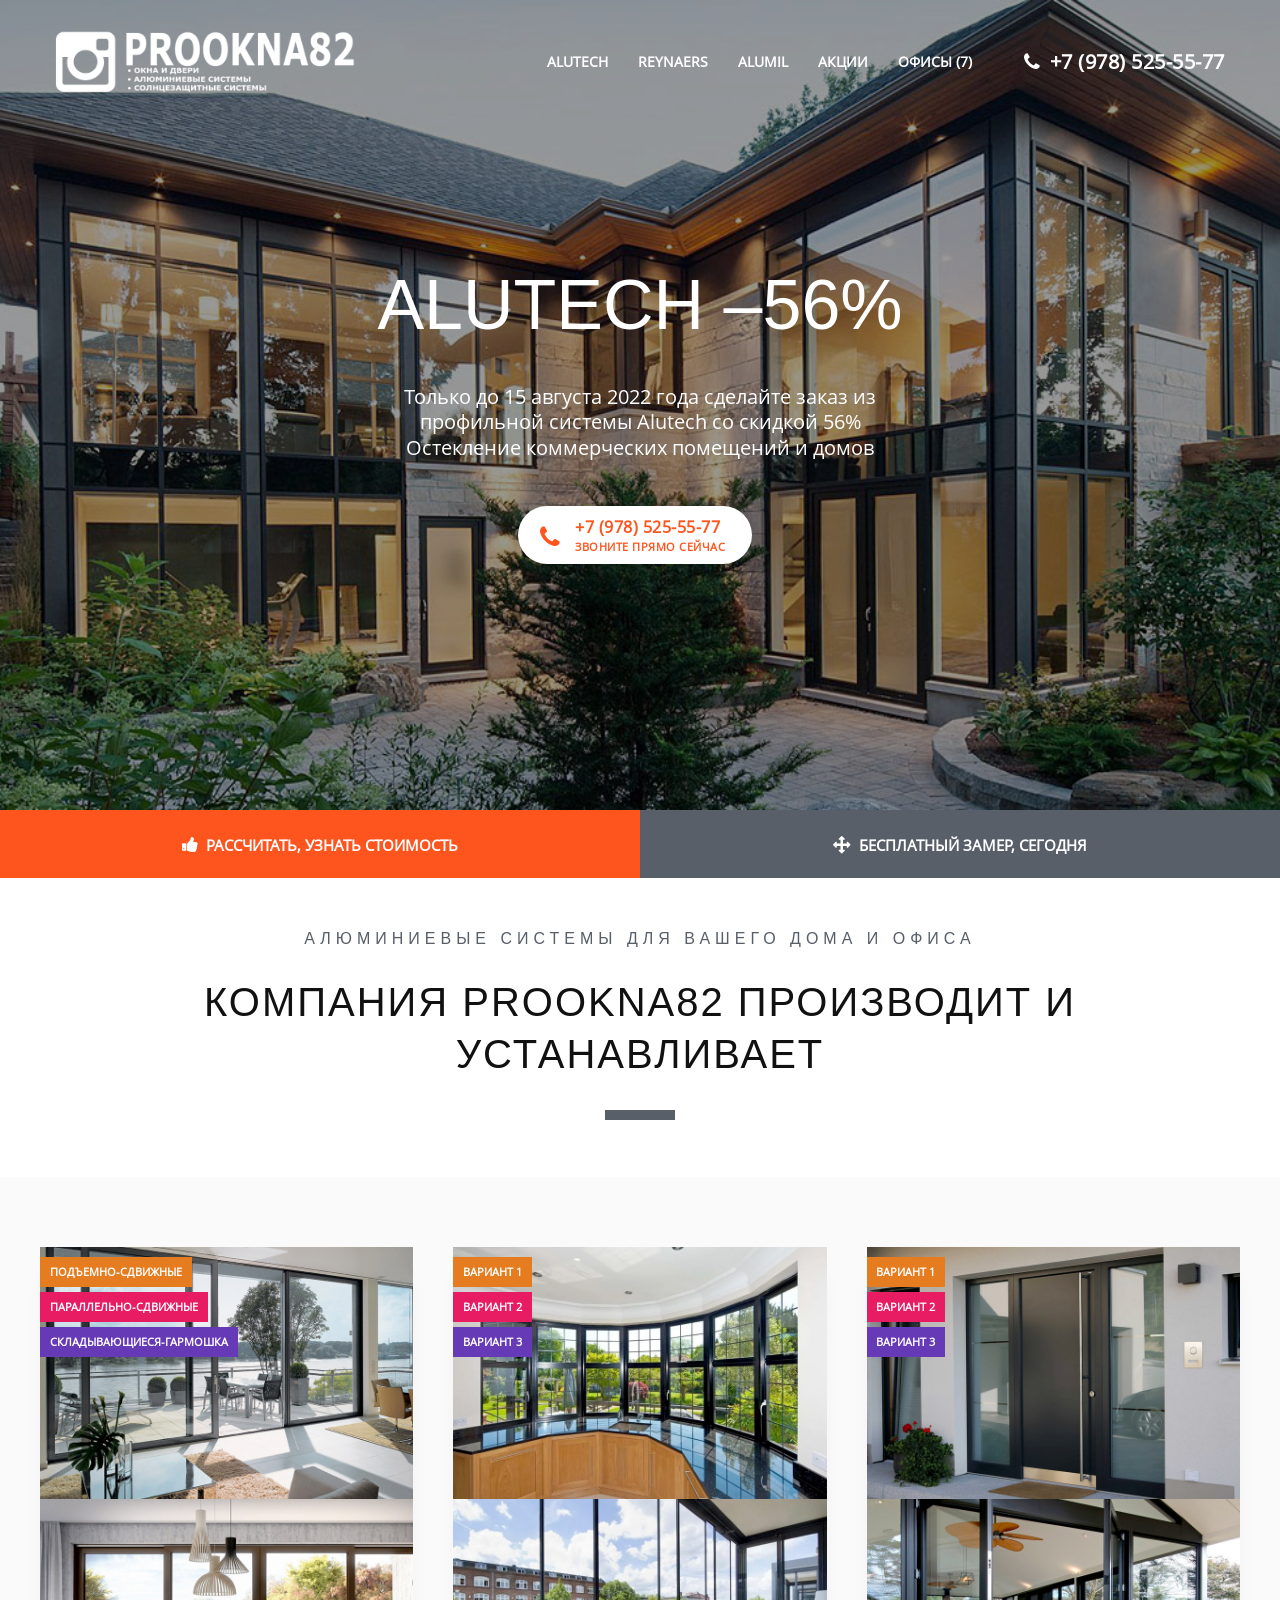
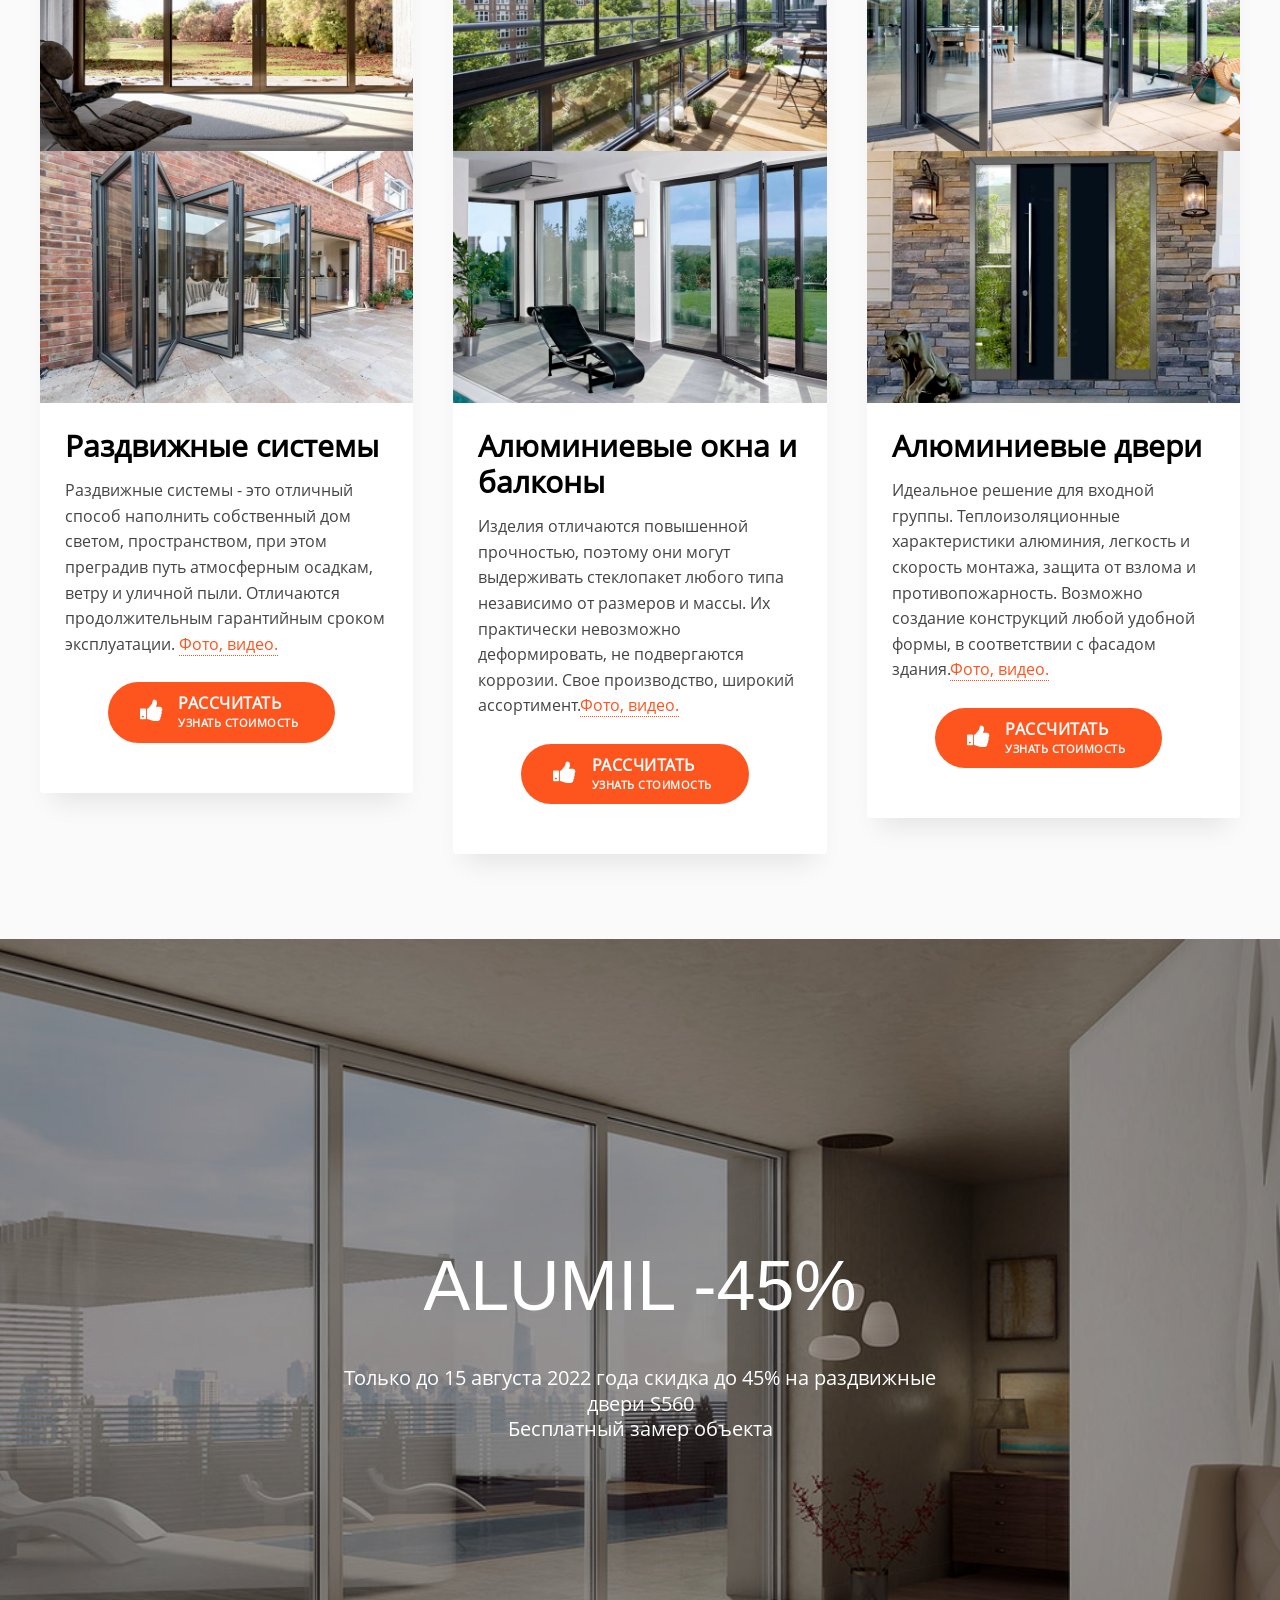
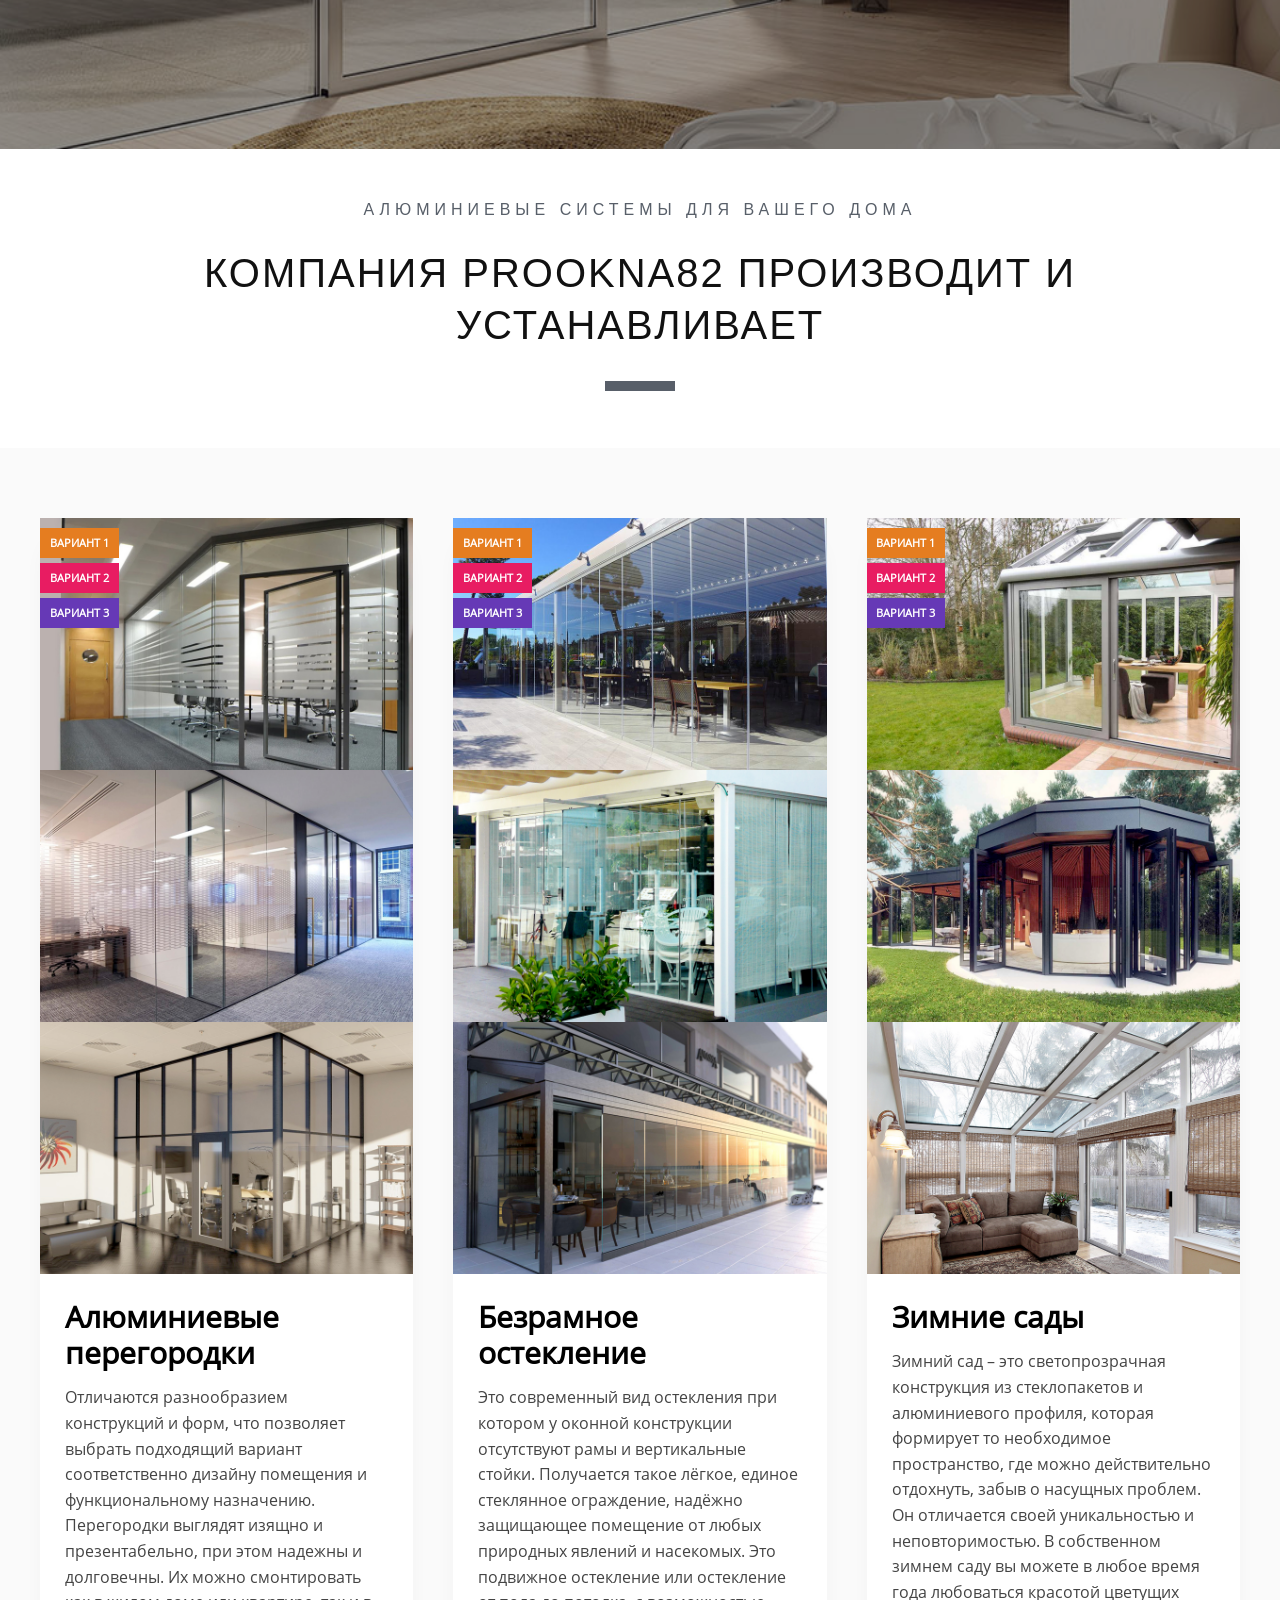
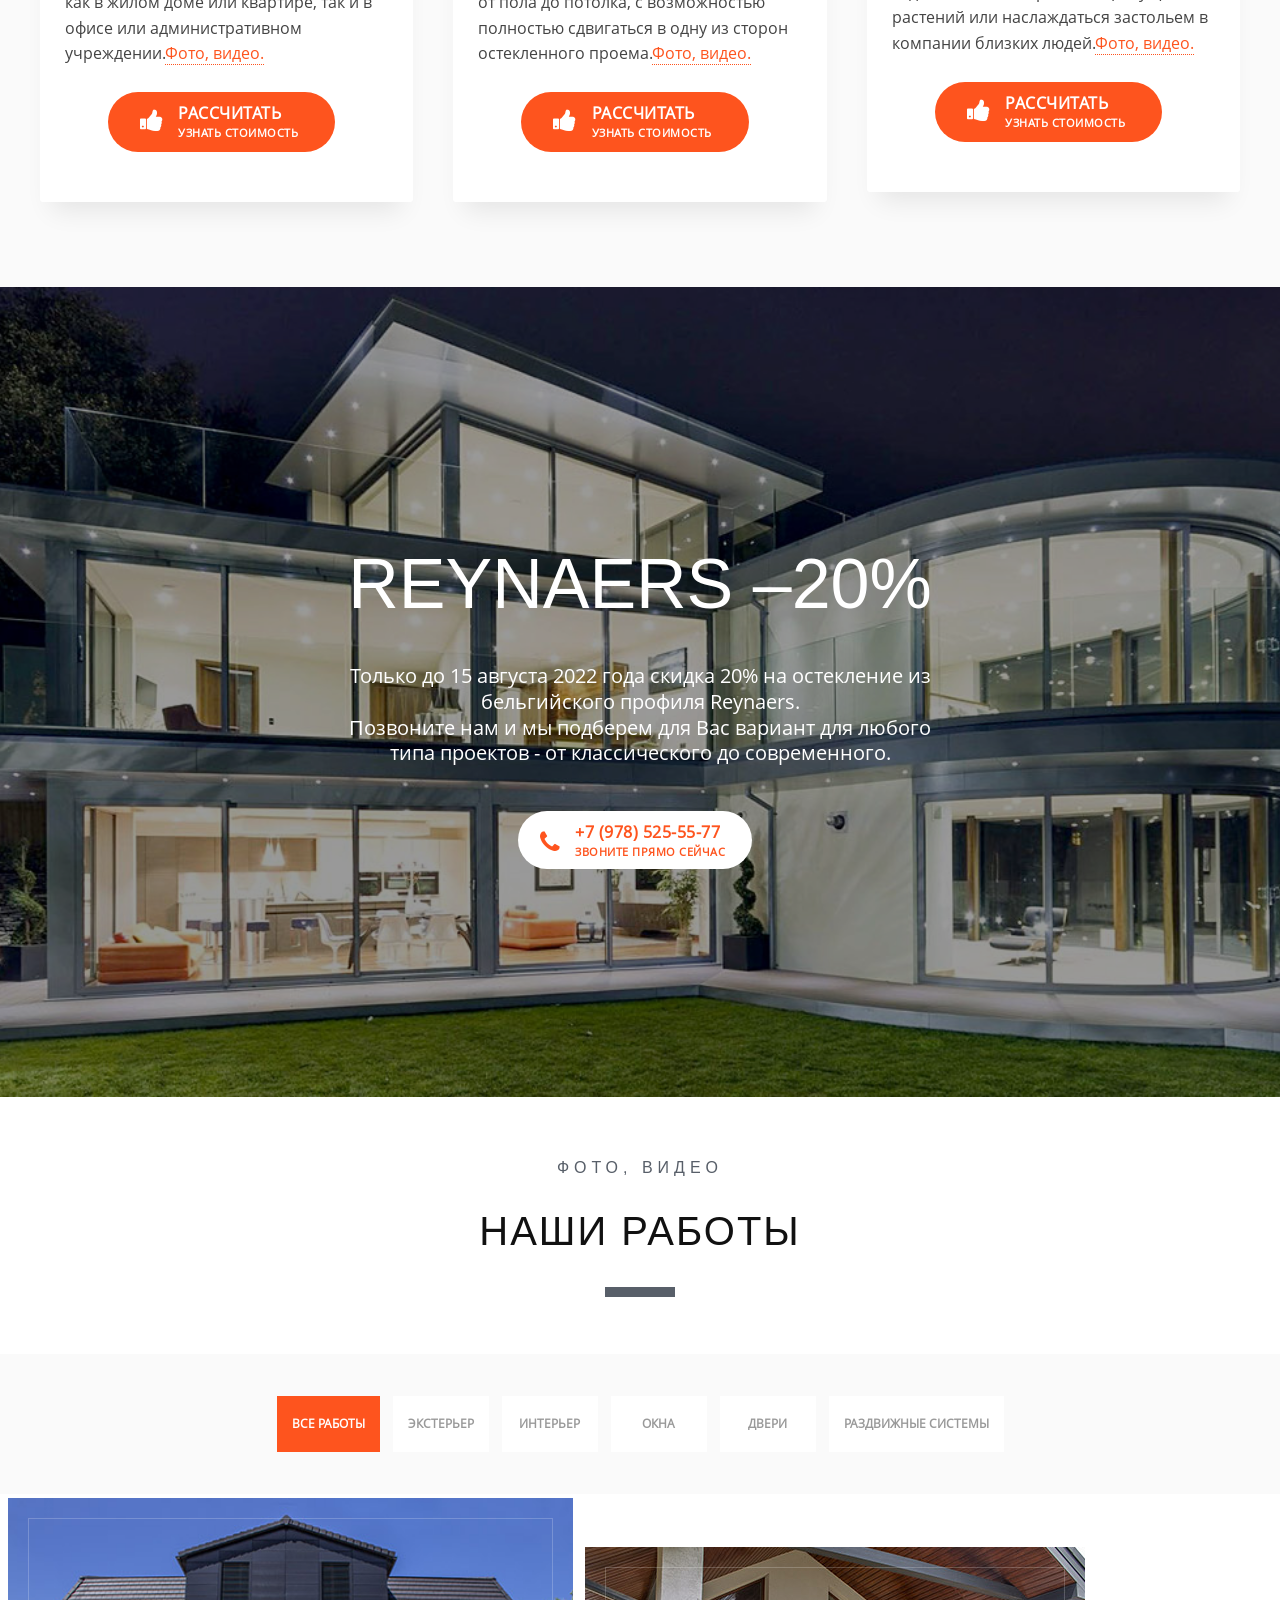
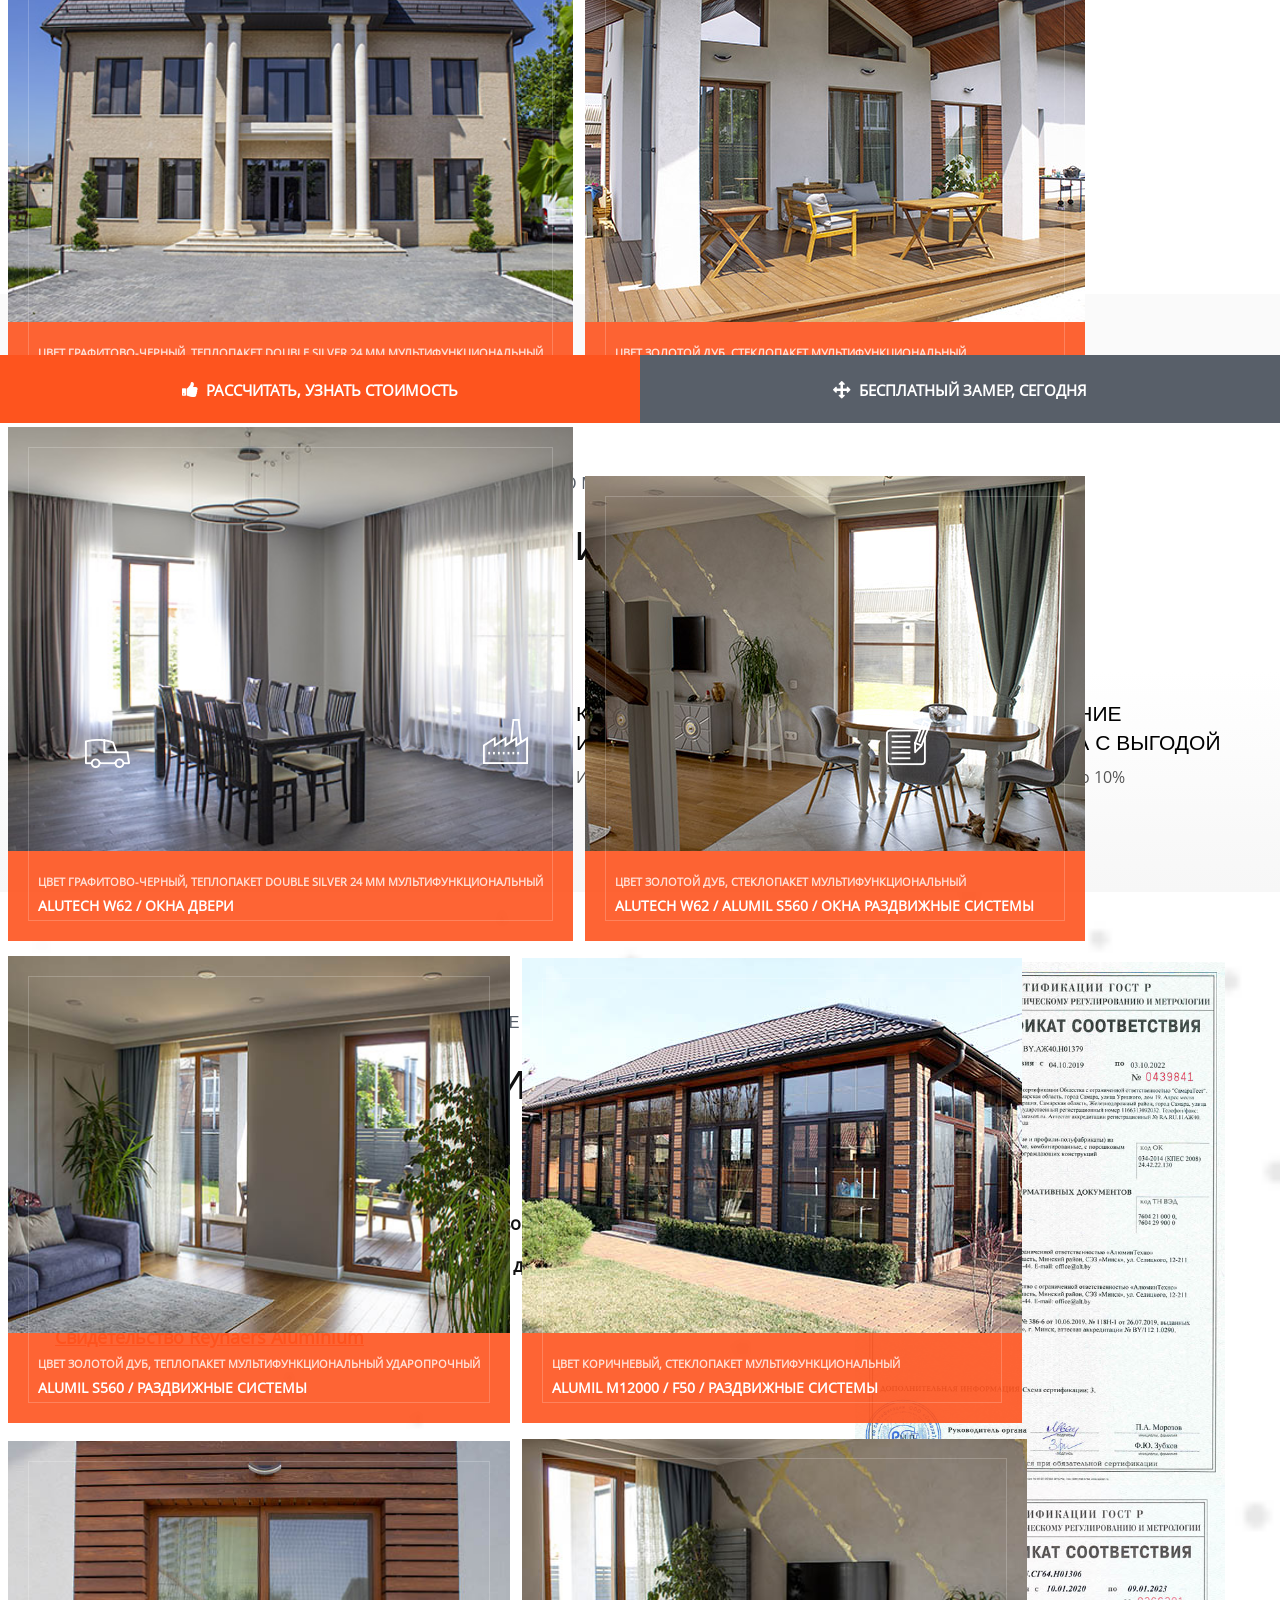
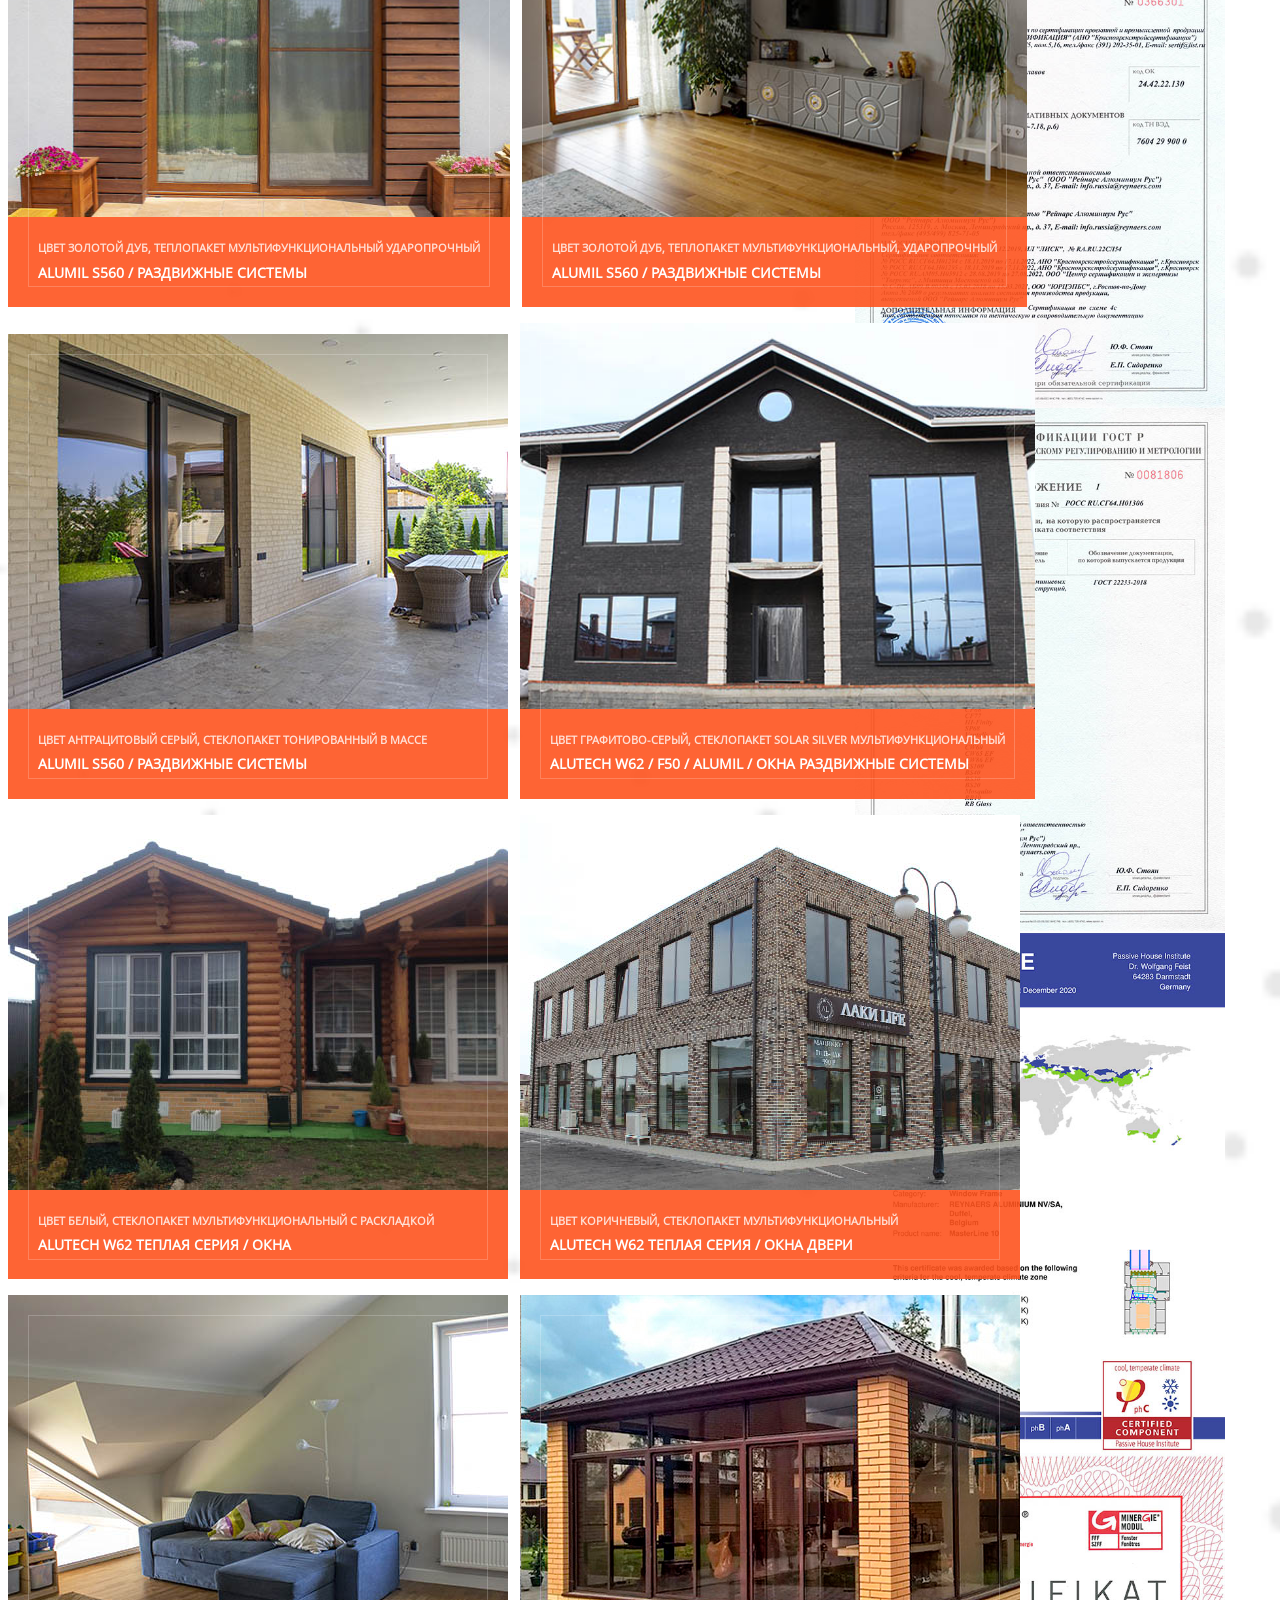
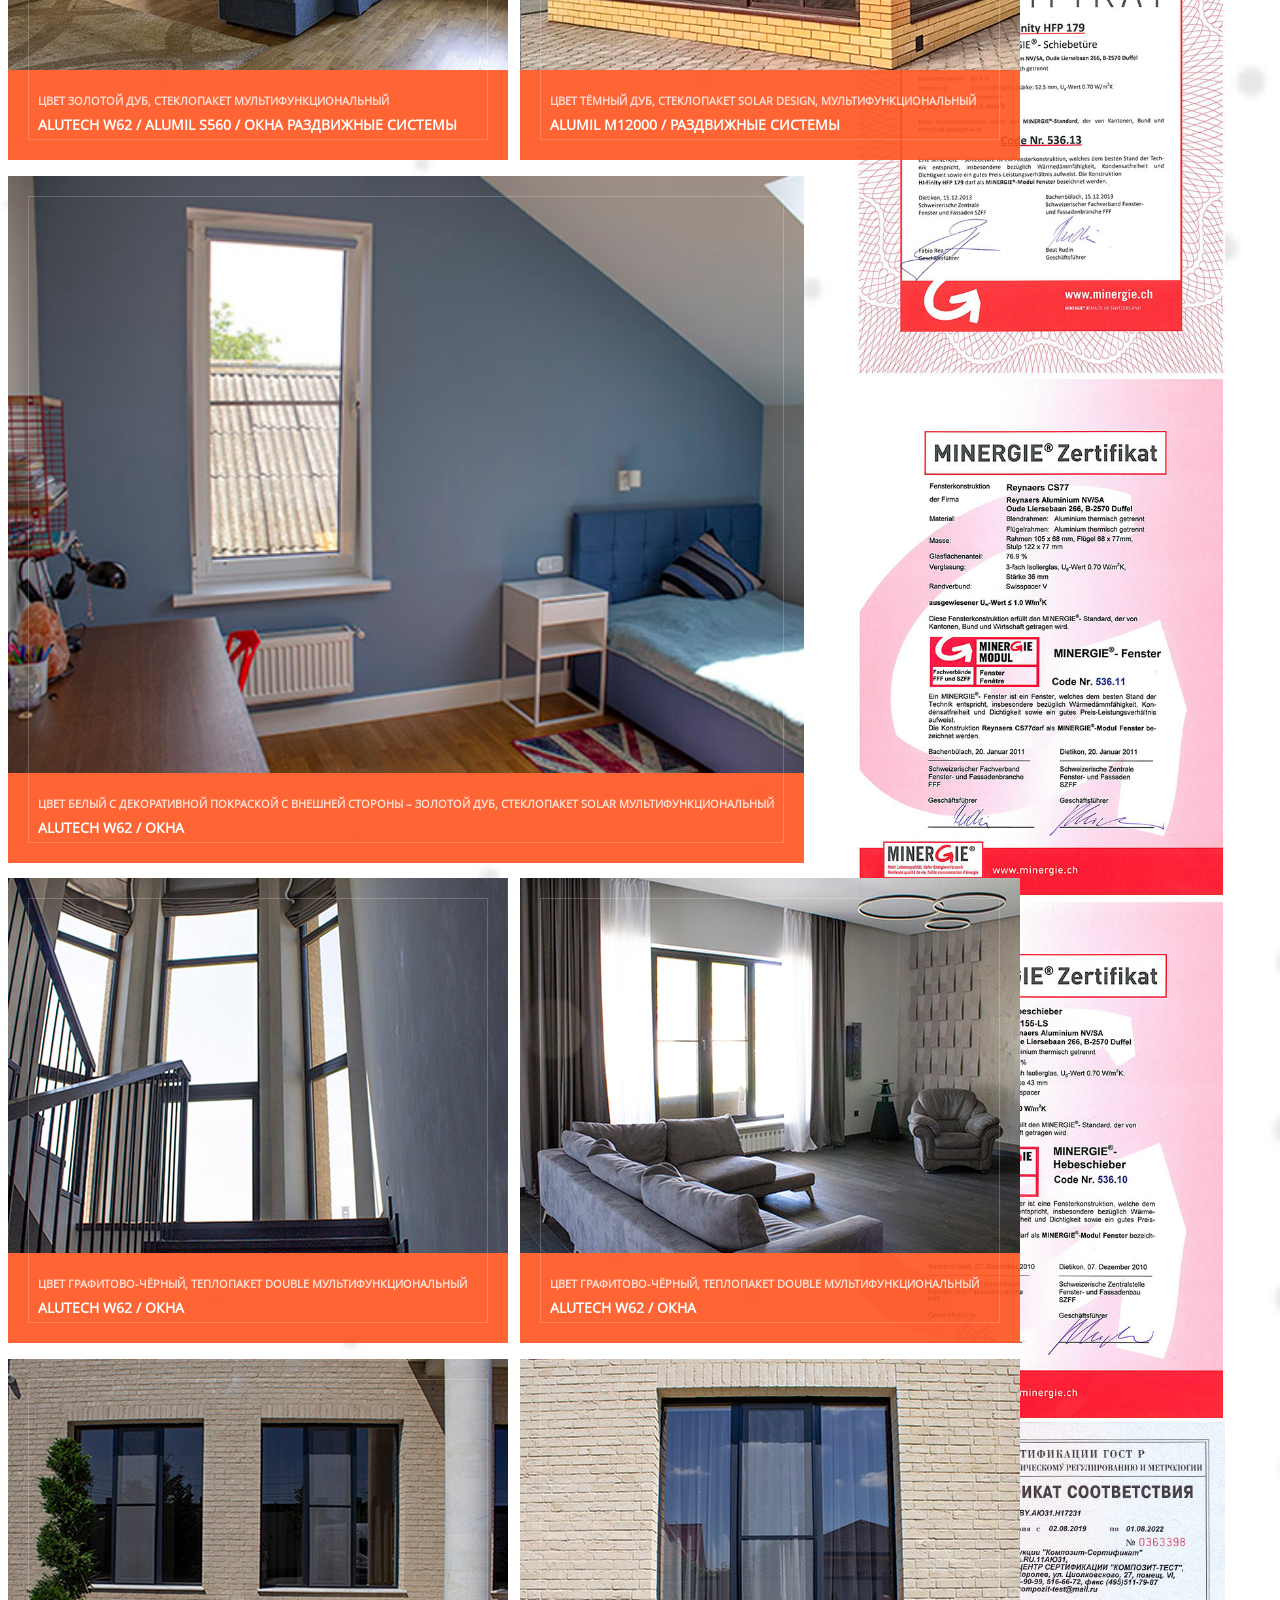
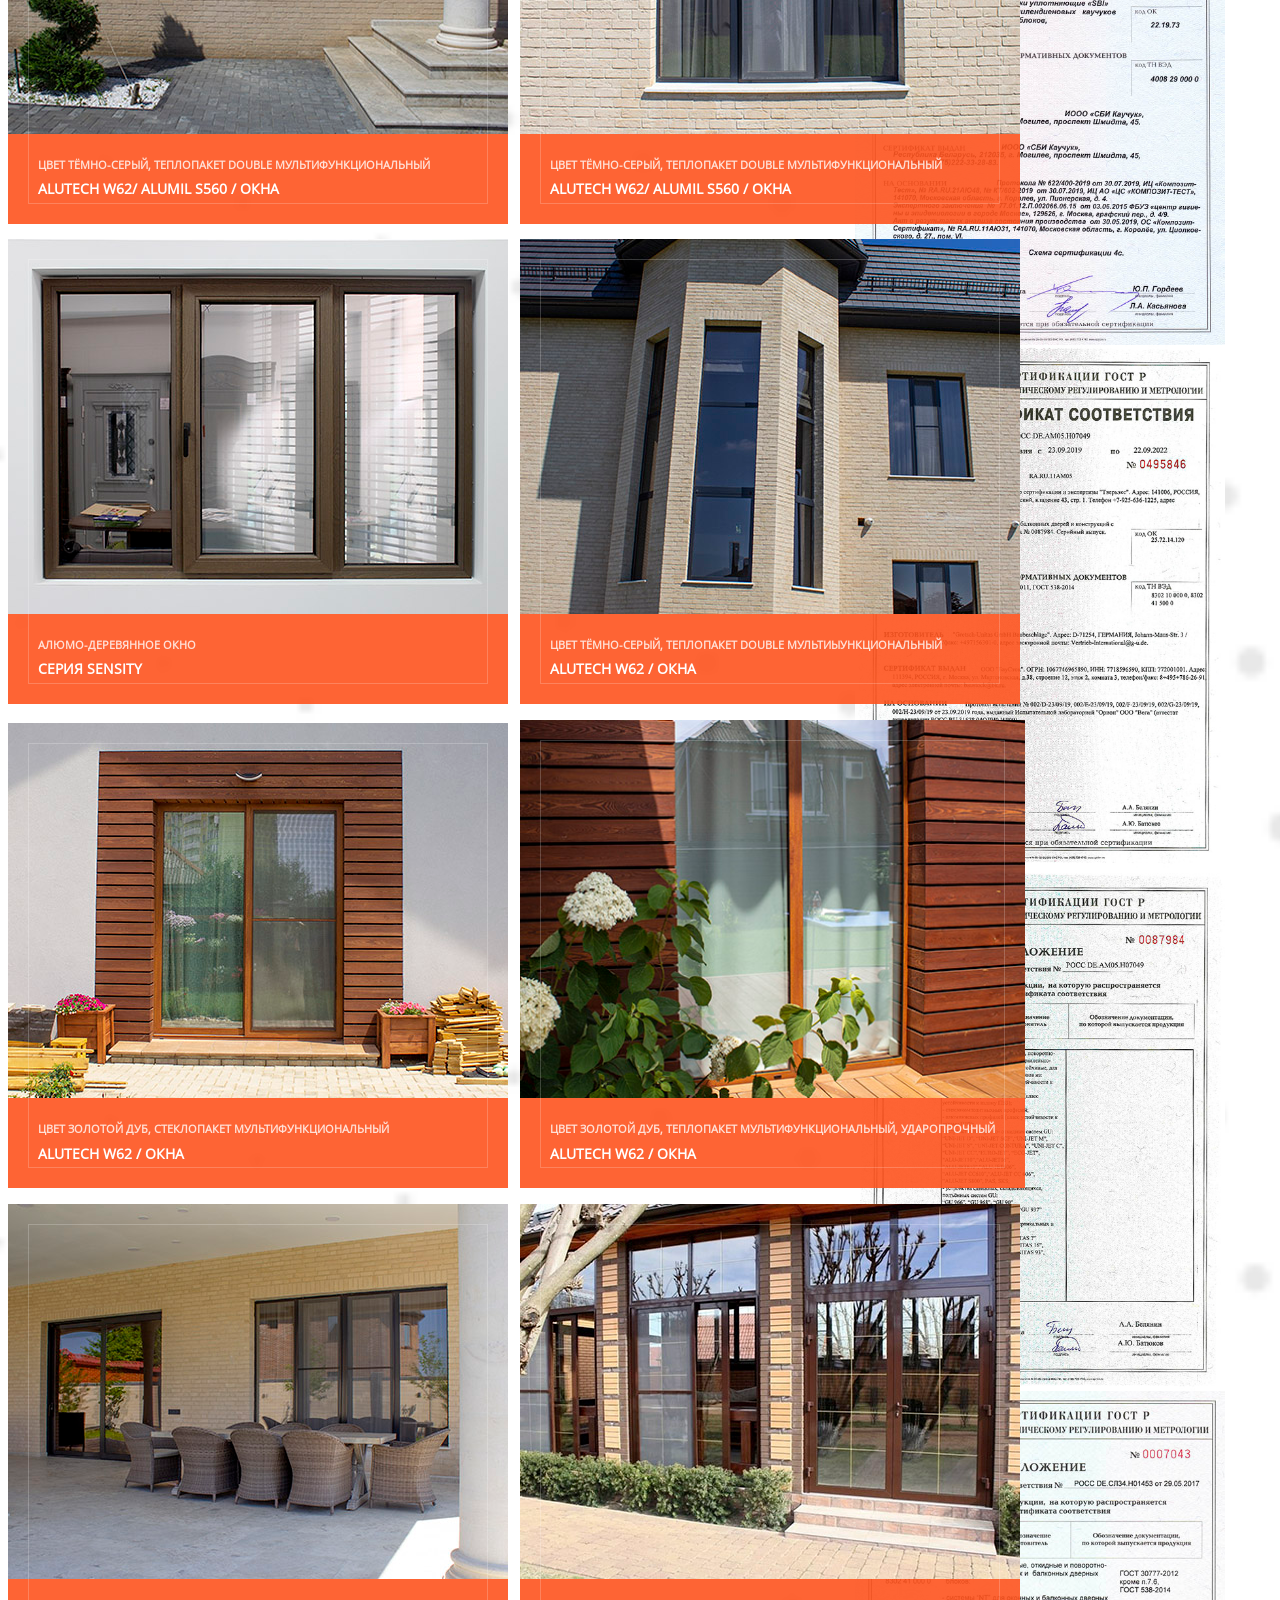
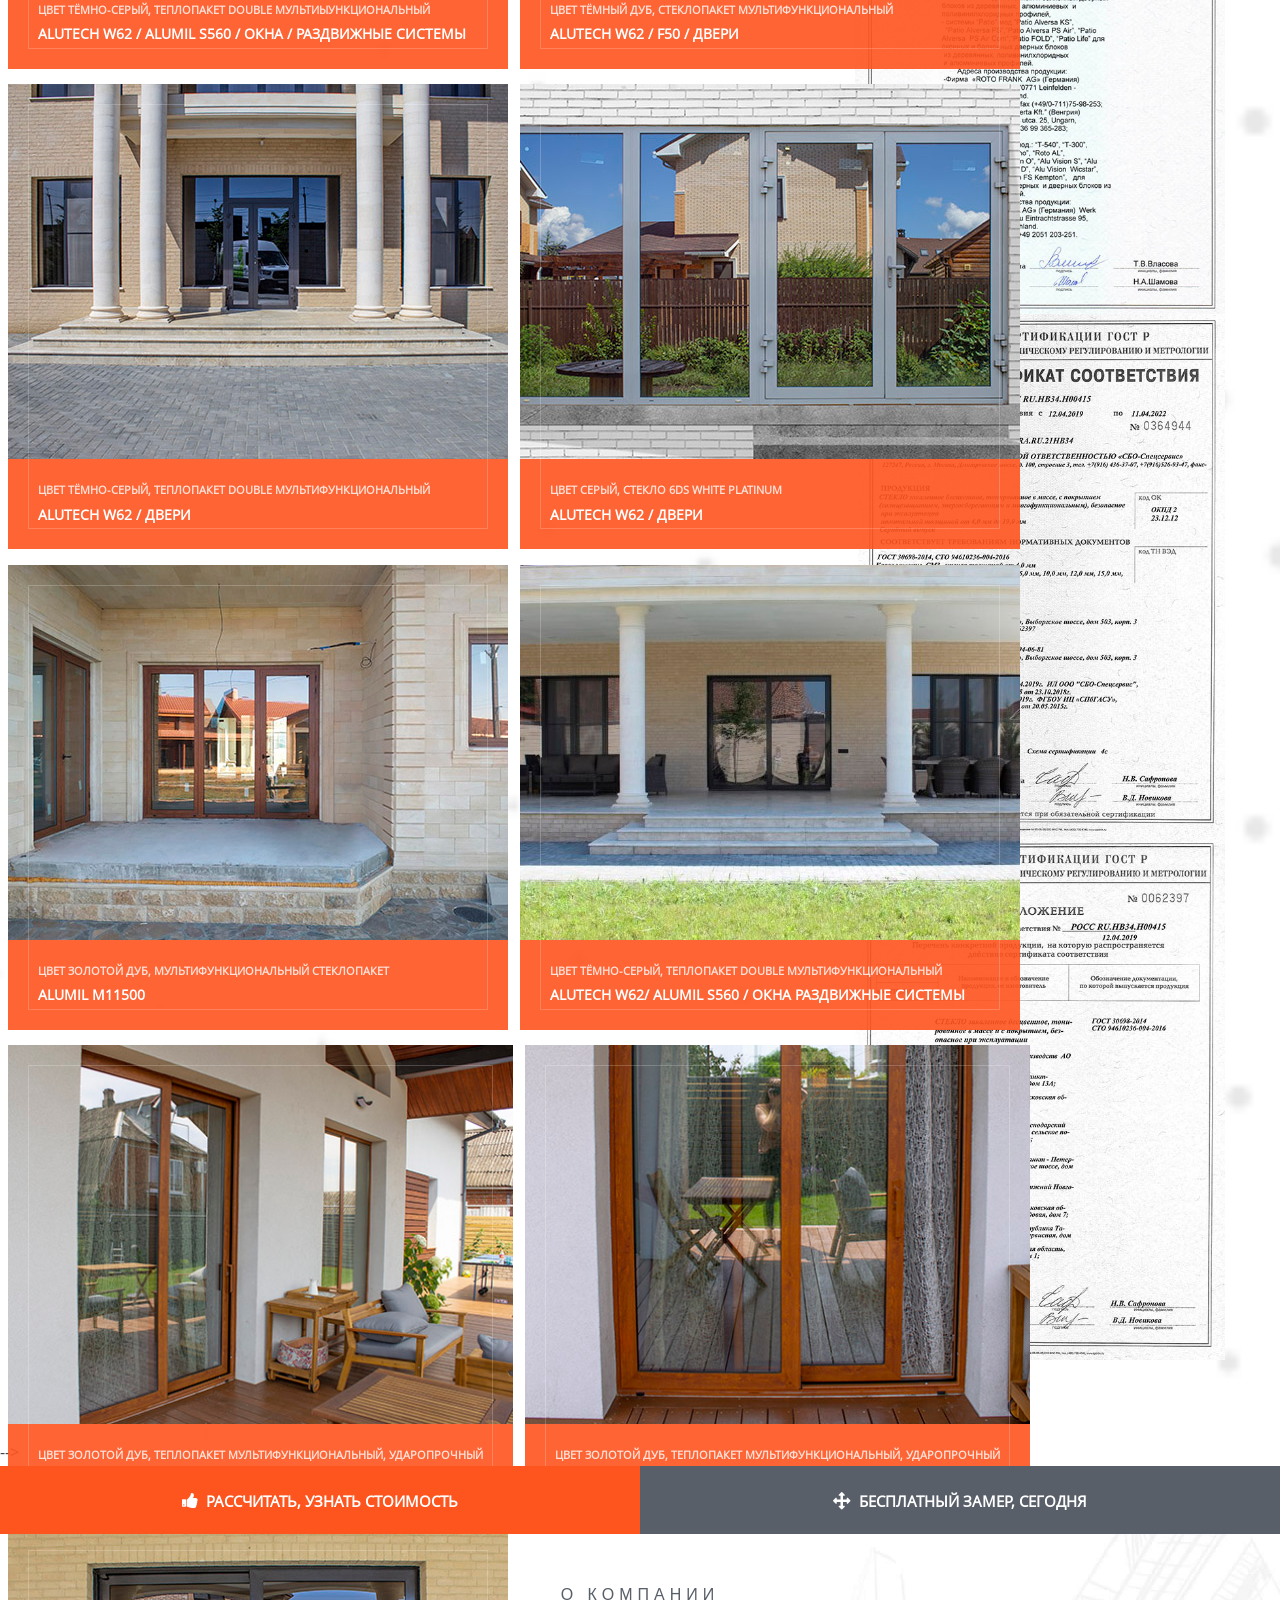
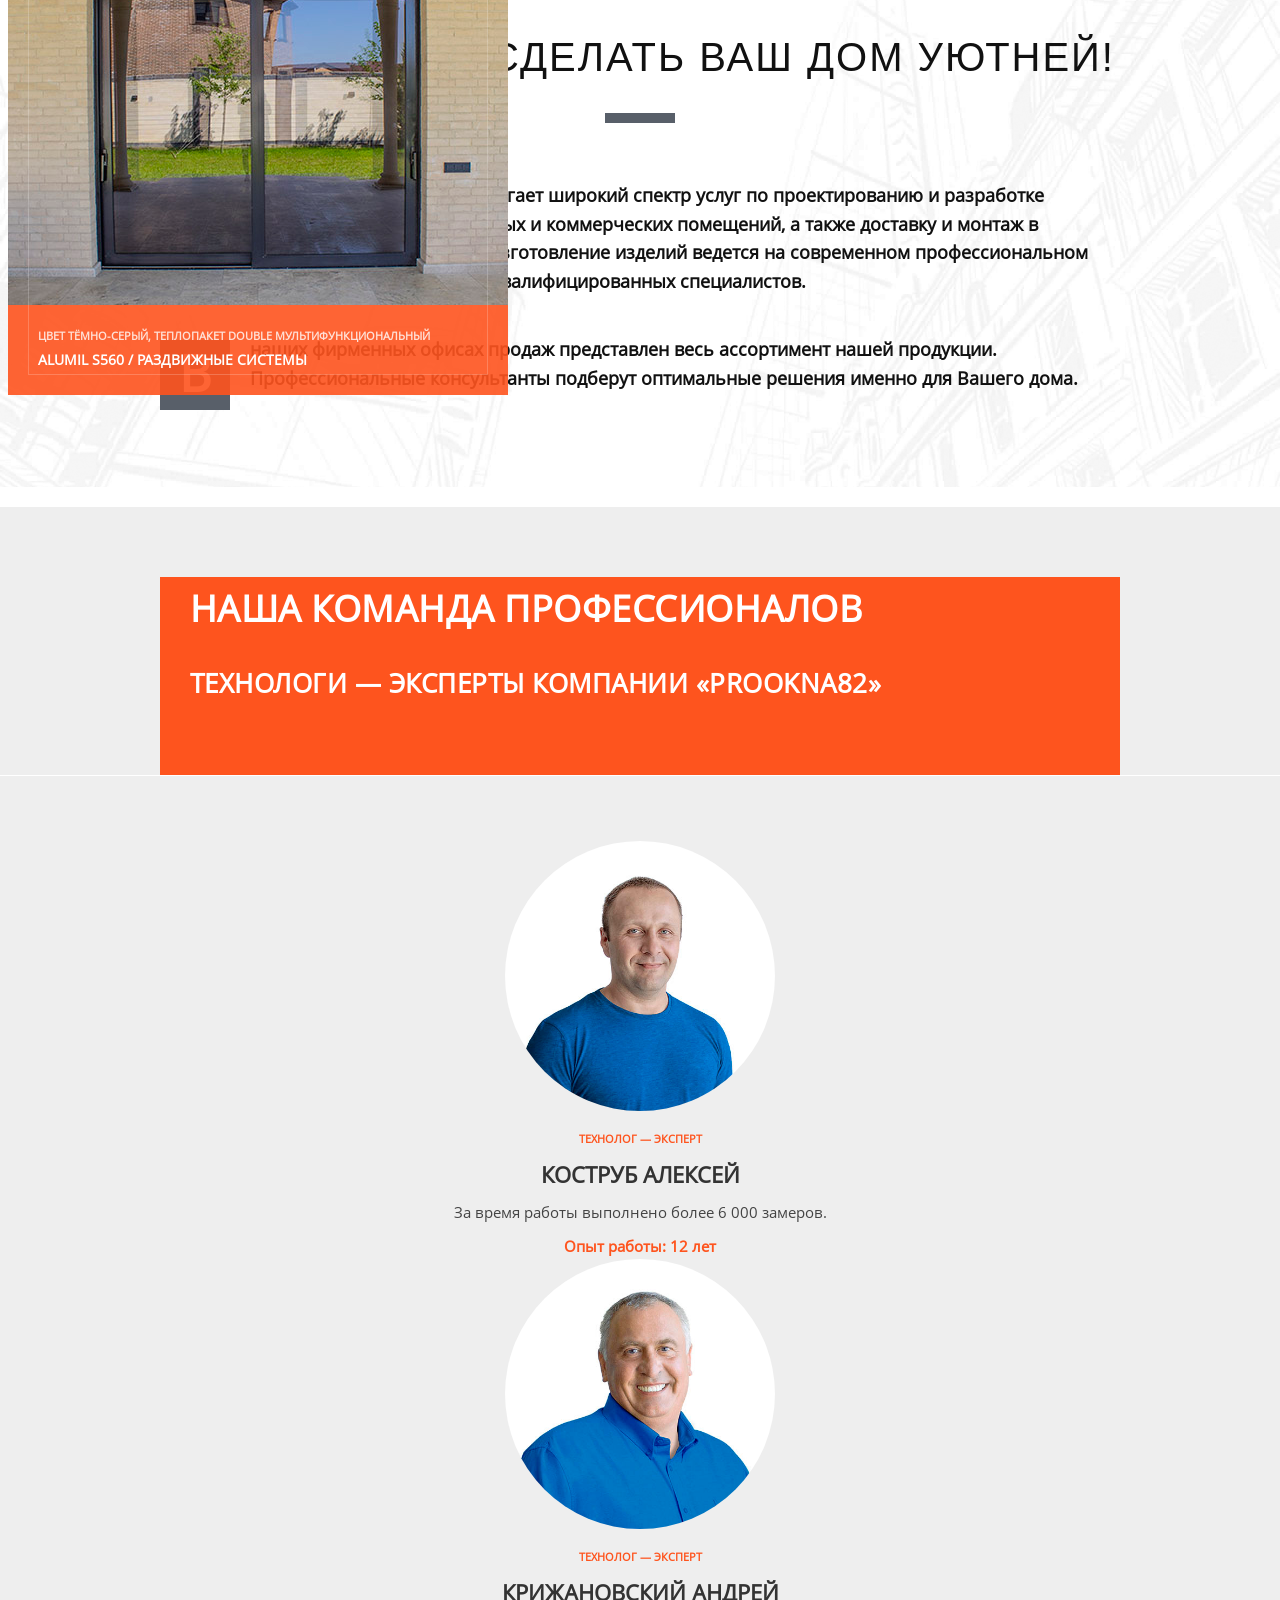
==== index.htm @ 0b5b25fc "prookna82" ====
﻿<!DOCTYPE html>
<html lang="ru">

<head>
	<title>prookna82, алюминиевые системы для Вашего дома — Республика Крым</title>
	<meta charset="utf-8">
	<meta name="viewport" content="width=device-width, initial-scale=1, shrink-to-fit=no">
	<meta http-equiv="x-ua-compatible" content="ie=edge">
	<meta name="yandex-verification" content="523a684fdad546c7">
	<meta name="yandex-verification" content="53c6d2e9ed339d3c">
	<meta name="google-site-verification" content="8DDU9tz8K47lpgKO-baaFksvA6cOXDXyI85cSHFyHg0">
	<link rel="shortcut icon" type="image/png" href="favicon96.png">
	<link rel="icon" type="image/png" href="icon.png">
	<link rel="icon" type="image/x-icon" href="favicon.ico">
	<link href="css?family=Open+Sans:300,400,600,700,800&display=swap&subset=cyrillic" rel="stylesheet">
	<meta name="robots" content="index, follow">
	<meta name="keywords" content="Алюминиевые системы — Республика Крым">
	<meta name="description" content="prookna82, алюминиевые системы для Вашего дома — Республика Крым">
	<link href="bitrix/js/main/core/css/core.min.css?15277184962854" type="text/css" rel="stylesheet">

	<script>
		data - skip - moving="true" > (function (w, d) { var v = w.frameCacheVars = { 'CACHE_MODE': 'HTMLCACHE', 'storageBlocks': [], 'dynamicBlocks': { '4enrz3': '39476f1ab2d9', 'LRbDtM': '7c3586d2fc54' }, 'AUTO_UPDATE': true, 'AUTO_UPDATE_TTL': '120' }; var inv = false; if (v.AUTO_UPDATE === false) { if (v.AUTO_UPDATE_TTL && v.AUTO_UPDATE_TTL > 0) { var lm = Date.parse(d.lastModified); if (!isNaN(lm)) { var td = new Date().getTime(); if ((lm + v.AUTO_UPDATE_TTL * 1000) >= td) { w.frameRequestStart = false; w.preventAutoUpdate = true; return; } inv = true; } } else { w.frameRequestStart = false; w.preventAutoUpdate = true; return; } } var r = w.XMLHttpRequest ? new XMLHttpRequest() : (w.ActiveXObject ? new w.ActiveXObject("Microsoft.XMLHTTP") : null); if (!r) { return; } w.frameRequestStart = true; var m = v.CACHE_MODE; var l = w.location; var x = new Date().getTime(); var q = "?bxrand=" + x + (l.search.length > 0 ? "&" + l.search.substring(1) : ""); var u = l.protocol + "//" + l.host + l.pathname + q; r.open("GET", u, true); r.setRequestHeader("BX-ACTION-TYPE", "get_dynamic"); r.setRequestHeader("BX-CACHE-MODE", m); r.setRequestHeader("BX-CACHE-BLOCKS", v.dynamicBlocks ? JSON.stringify(v.dynamicBlocks) : ""); if (inv) { r.setRequestHeader("BX-INVALIDATE-CACHE", "Y"); } try { r.setRequestHeader("BX-REF", d.referrer || ""); } catch (e) { } if (m === "APPCACHE") { r.setRequestHeader("BX-APPCACHE-PARAMS", JSON.stringify(v.PARAMS)); r.setRequestHeader("BX-APPCACHE-URL", v.PAGE_URL ? v.PAGE_URL : ""); } r.onreadystatechange = function () { if (r.readyState != 4) { return; } var a = r.getResponseHeader("BX-RAND"); var b = w.BX && w.BX.frameCache ? w.BX.frameCache : false; if (a != x || !((r.status >= 200 && r.status < 300) || r.status === 304 || r.status === 1223 || r.status === 0)) { var f = { error: true, reason: a != x ? "bad_rand" : "bad_status", url: u, xhr: r, status: r.status }; if (w.BX && w.BX.ready) { BX.ready(function () { setTimeout(function () { BX.onCustomEvent("onFrameDataRequestFail", [f]); }, 0); }); } else { w.frameRequestFail = f; } return; } if (b) { b.onFrameDataReceived(r.responseText); if (!w.frameUpdateInvoked) { b.update(false); } w.frameUpdateInvoked = true; } else { w.frameDataString = r.responseText; } }; r.send(); })(window, document);</script>
	<script>
		data - skip - moving="true" > (function (w, d, n) { var cl = "bx-core"; var ht = d.documentElement; var htc = ht ? ht.className : undefined; if (htc === undefined || htc.indexOf(cl) !== -1) { return; } var ua = n.userAgent; if (/(iPad;)|(iPhone;)/i.test(ua)) { cl += " bx-ios"; } else if (/Android/i.test(ua)) { cl += " bx-android"; } cl += (/(ipad|iphone|android|mobile|touch)/i.test(ua) ? " bx-touch" : " bx-no-touch"); cl += w.devicePixelRatio && w.devicePixelRatio >= 2 ? " bx-retina" : " bx-no-retina"; var ieVersion = -1; if (/AppleWebKit/.test(ua)) { cl += " bx-chrome"; } else if ((ieVersion = getIeVersion()) > 0) { cl += " bx-ie bx-ie" + ieVersion; if (ieVersion > 7 && ieVersion < 10 && !isDoctype()) { cl += " bx-quirks"; } } else if (/Opera/.test(ua)) { cl += " bx-opera"; } else if (/Gecko/.test(ua)) { cl += " bx-firefox"; } if (/Macintosh/i.test(ua)) { cl += " bx-mac"; } ht.className = htc ? htc + " " + cl : cl; function isDoctype() { if (d.compatMode) { return d.compatMode == "CSS1Compat"; } return d.documentElement && d.documentElement.clientHeight; } function getIeVersion() { if (/Opera/i.test(ua) || /Webkit/i.test(ua) || /Firefox/i.test(ua) || /Chrome/i.test(ua)) { return -1; } var rv = -1; if (!!(w.MSStream) && !(w.ActiveXObject) && ("ActiveXObject" in w)) { rv = 11; } else if (!!d.documentMode && d.documentMode >= 10) { rv = 10; } else if (!!d.documentMode && d.documentMode >= 9) { rv = 9; } else if (d.attachEvent && !/Opera/.test(ua)) { rv = 8; } if (rv == -1 || rv == 8) { var re; if (n.appName == "Microsoft Internet Explorer") { re = new RegExp("MSIE ([0-9]+[\.0-9]*)"); if (re.exec(ua) != null) { rv = parseFloat(RegExp.$1); } } else if (n.appName == "Netscape") { rv = 11; re = new RegExp("Trident/.*rv:([0-9]+[\.0-9]*)"); if (re.exec(ua) != null) { rv = parseFloat(RegExp.$1); } } } return rv; } })(window, document, navigator);</script>


	<link href="bitrix/cache/css/vl/alum/kernel_main/kernel_main_v1.css?16264221749804" type="text/css" rel="stylesheet">
	<link href="bitrix/js/ui/fonts/opensans/ui.font.opensans.min.css?15434829441861" type="text/css" rel="stylesheet">
	<link href="bitrix/js/main/popup/dist/main.popup.bundle.min.css?158825635723459" type="text/css" rel="stylesheet">
	<link href="bitrix/cache/css/vl/alum/page_9176c60975ccf79c7e4178771c9e2183/page_9176c60975ccf79c7e4178771c9e2183_v1.css?16264221742499"
		  type="text/css" rel="stylesheet">
	<link href="bitrix/cache/css/vl/alum/template_752641ddc4ce2f495638e7124eaa76bc/template_752641ddc4ce2f495638e7124eaa76bc_v1.css?16264221742691137"
		  type="text/css" data-template-style="true" rel="stylesheet">







	<!-- Теги Open Graph -->
	<meta property="og:title" content="prookna82, алюминиевые системы для Вашего дома &mdash; Республика Крым">
	<meta property="og:description" content="prookna82, алюминиевые системы для Вашего дома &mdash; Республика Крым">
	<meta property="og:url" content="https://alum.venta23.ru/">
	<meta property="og:type" content="website">
	<meta property="og:site_name" content="ЛЕНДИНГ: prookna82 алюминиевые системы">
	<!-- /Теги Open Graph -->



	<link href="css-1?family=Open+Sans:300,400,600,700,800|Rubik:300,400,500,700,900&display=swap&subset=cyrillic" rel="stylesheet">

	<style>
		.h-rubik {
			font-family: "Rubik", Helvetica, Arial, sans-serif;
		}
	</style>


	<!-- Global site tag (gtag.js) - Google Analytics -->
</head>

<body>
	<main>

		<div id="button-fixed" class="g-hidden-lg-up" style="position:fixed;bottom:0px;left:0px;right:0px;z-index:5555;">
			<ul class="g-bg-gray-dark-v2 list-inline d-table w-100 mb-0">
				<li class="list-inline-item d-table-cell _g-width-1x g-width-50vw">
					<a href="#calculate-find-out-cost" title="Рассчитаем для Вас" data-modal-target="#calculate-find-out-cost"
					   data-modal-effect="superscaled" onclick="yaCounter18250930.reachGoal('CALCULATE'); return true;"
					   class="btn btn-lg u-btn-deeporange u-btn-hover-v2-1 btn-block rounded-0 g-pb-10 g-pb-12 _g-line-height-1">
						<i class="fa fa-thumbs-up g-pr-3 g-hidden-ip-down"></i>
						<strong class="g-font-size-11 g-font-size-15--sm text-uppercase">Рассчитать<span class="g-hidden-sm-down">, узнать
								стоимость</span></strong>
					</a>
				</li>
				<li class="list-inline-item d-table-cell _g-width-1x g-width-50vw">
					<a href="#free-metering" title="Бесплатный замер, приедем сегодня" data-modal-target="#free-metering"
					   data-modal-effect="superscaled" onclick="yaCounter18250930.reachGoal('FREE_M'); return true;"
					   class="btn btn-lg u-btn-bluegray u-btn-hover-v2-1 btn-block rounded-0 g-pb-10 g-pb-12 _g-line-height-1">
						<i class="fa fa-arrows g-pr-3 g-hidden-ip-down"></i>
						<strong class="g-font-size-11 g-font-size-15--sm text-uppercase">Бесплатный замер<span class="g-hidden-sm-down">,
								сегодня</span></strong>
					</a>
				</li>
			</ul>
		</div>

		<header id="js-header" class="u-header u-header--sticky-top u-header--change-appearance _g-z-index-3" data-header-fix-moment="100"
				style="z-index:5555;">
			<div class="light-theme u-header__section g-transition-0_3 g-py-15 g-py-15--md" data-header-fix-moment-exclude="light-theme g-py-15--md"
				 data-header-fix-moment-classes="dark-theme u-shadow-v27 g-bg-white g-py-15--md">
				<nav class="navbar navbar-expand-lg py-0 g-px-15">
					<div class="container g-pos-rel">
						<a href="#" class="navbar-brand u-header__logo" data-type="static">
							<img class="u-header__logo-img u-header__logo-img--main d-block g-width-300 g-hidden-md-down"
								 src="upload/medialibrary/21b/vw_min.png" alt="Компания «prookna82», алюминиевые системы для Вашего дома"
								 data-header-fix-moment-exclude="d-block" data-header-fix-moment-classes="d-none">
							<img class="u-header__logo-img u-header__logo-img--main d-none g-width-300 g-hidden-md-down"
								 src="upload/medialibrary/6aa/vg_min.png" alt="Компания «prookna82», алюминиевые системы для Вашего дома"
								 data-header-fix-moment-exclude="d-none" data-header-fix-moment-classes="d-block">
							<img class="u-header__logo-img u-header__logo-img--main d-block g-width-85 g-hidden-lg-up"
								 src="upload/medialibrary/21b/vw_min.png" alt="Компания «prookna82», алюминиевые системы для Вашего дома"
								 data-header-fix-moment-exclude="d-block" data-header-fix-moment-classes="d-none">
							<img class="u-header__logo-img u-header__logo-img--main d-none g-width-85 g-hidden-lg-up"
								 src="upload/medialibrary/6aa/vg_min.png" alt="Компания «prookna82», алюминиевые системы для Вашего дома"
								 data-header-fix-moment-exclude="d-none" data-header-fix-moment-classes="d-block">
						</a>
						<span class="col-8 text-left g-px-0 g-pt-0 margin-auto g-hidden-lg-up">
							<i class="fa fa-phone g-hidden-ip-down g-font-size-16 g-color-phone g-pt-3 g-pr-4 g-pl-10 g-pl-10--lg"></i>
							<a href="tel:+79785255577" onclick="yaCounter18250930.reachGoal('PHONE_TOP'); return true;" style="_display: inline-flex;"
							   class="g-hidden-lg-up replace-ao-ga replace-ao-yd g-font-size-17 g-color-phone g-font-weight-700 text-uppercase text-left g-text-underline--none g-text-underline--none--hover">
								<span class="replace-phone-ga replace-ao-yd">+7(978) 525-55-77</span>
							</a>
						</span>
						<div id="navBar" class="collapse navbar-collapse g-pb-0 g-pb-0--lg" data-mobile-scroll-hide="true">
							<div class="navbar-collapse align-items-center flex-sm-row g-pb-10 g-pb-0--lg">
								<ul id="js-scroll-nav"
									class="navbar-nav g-flex-right--xs text-uppercase w-100 g-font-weight-700 g-font-size-16 g-font-size-14--lg g-mt-25 g-mt-0--lg">
									<li class="nav-item g-mx-15--lg g-mb-15 g-mb-0--lg g-pl-0--lg text-center">
										<a href="#alutech" class="nav-link p-0"><span class="g-hidden-lg-up">Продукция </span>Alutech</a>
									</li>
									<li class="nav-item g-mx-15--lg g-mb-15 g-mb-0--lg g-pl-0--lg text-center">
										<a href="#reynaers" class="nav-link p-0"><span class="g-hidden-lg-up">Продукция </span>Reynaers</a>
									</li>
									<li class="nav-item g-mx-15--lg g-mb-15 g-mb-0--lg g-pl-0--lg text-center">
										<a href="#alumil" class="nav-link p-0"><span class="g-hidden-lg-up">Продукция </span>Alumil</a>
									</li>
									<li class="nav-item g-mx-15--lg g-mb-15 g-mb-0--lg g-pl-0--lg text-center">
										<a href="#action" class="nav-link p-0">Акции<span class="g-hidden-lg-up"> и спец. предложения</span></a>
									</li>
									<li class="nav-item g-mx-15--lg g-mb-15 g-mb-0--lg g-pl-0--lg text-center">
										<a href="#sales-offices" class="nav-link p-0">Офисы<span class="g-hidden-lg-up"> продаж в Крыму</span>
											(7)</a>
									</li>
								</ul>
							</div>

							<div class="g-hidden-md-down g-pl-25" _data-type="static">
								<span class="g-pt-3 d-block" data-header-fix-moment-exclude="d-block" data-header-fix-moment-classes="d-none">
									<i class="fa fa-phone g-hidden-md-down g-font-size-20 g-color-white g-pt-3 g-pr-7 g-pl-12 g-pl-25--lg"></i>
									<a href="tel:+79785255577" onclick="yaCounter18250930.reachGoal('PHONE_TOP'); return true;"
									   style="display: inline-flex;"
									   class="g-hidden-md-down replace-ao-ga replace-ao-yd g-font-size-20 g-color-white g-font-weight-700 g-letter-spacing-0_5 text-uppercase text-left g-text-underline--none g-text-underline--none--hover">
										<span class="replace-ao-ga replace-ao-yd">+7 (978) 525-55-77</span>
									</a>
								</span>
								<span class="g-pt-2 d-none" data-header-fix-moment-exclude="d-none" data-header-fix-moment-classes="d-block">
									<i class="fa fa-phone g-hidden-md-down g-font-size-20 g-color-deeporange g-pt-3 g-pr-7 g-pl-12 g-pl-25--lg"></i>
									<a href="tel:+79785255577" onclick="yaCounter18250930.reachGoal('PHONE_TOP'); return true;"
									   style="display: inline-flex;"
									   class="g-hidden-md-down replace-ao-ga replace-ao-yd g-font-size-20 g-color-deeporange g-font-weight-700 g-letter-spacing-0_5 text-uppercase text-left g-text-underline--none g-text-underline--none--hover">
										<span class="replace-ao-ga replace-ao-yd">+7 (978) 525-55-77</span>
									</a>
								</span>
							</div>

							<div class="d-flex justify-content-center g-hidden-lg-up g-mt-0 g-mb-0 g-pt-15 g-pb-15 g-brd-top g-brd-gray-light-v3">
								<ul class="list-inline mb-0">
									<li class="list-inline-item g-mx-5">
										<a class="u-icon-v3 u-icon-size--xs _g-font-size-default instagram-new _g-color-gray-dark-v1 g-color-white _g-bg-gray-light-v5-none _g-bg-primary--hover rounded-circle"
										   href="https://www.instagram.com/ventaokna" target="_blank" rel="nofollow">
											<i class="fa fa-instagram" style="_font-size:148%;"></i>
										</a>
									</li>
									<li class="list-inline-item g-mx-5">
										<a class="u-icon-v3 u-icon-size--xs _g-font-size-default facebook-new _g-color-gray-dark-v1 g-color-white _g-bg-gray-light-v5-none _g-bg-primary--hover rounded-circle"
										   href="https://www.facebook.com/ventaokna" target="_blank" rel="nofollow">
											<i class="fa fa-facebook" style="_font-size:148%;"></i>
										</a>
									</li>
									<li class="list-inline-item g-mx-5">
										<a class="u-icon-v3 u-icon-size--xs _g-font-size-default vkontakte-new _g-color-gray-dark-v1 g-color-white _g-bg-gray-light-v5-none _g-bg-primary--hover rounded-circle"
										   href="https://vk.com/ventaokna" target="_blank" rel="nofollow">
											<i class="fa fa-vk" style="_font-size:148%;"></i>
										</a>
									</li>
									<li class="list-inline-item g-mx-5">
										<a class="u-icon-v3 u-icon-size--xs _g-font-size-default youtube-new _g-color-gray-dark-v1 g-color-white _g-bg-gray-light-v5-none _g-bg-primary--hover rounded-circle"
										   href="https://www.youtube.com/channel/UC3PGhLPk1lWF1HQUq0739SQ" target="_blank" rel="nofollow">
											<i class="fa fa-youtube" style="_font-size:148%;"></i>
										</a>
									</li>
								</ul>
							</div>

						</div>
						<button class="navbar-toggler btn g-brd-none g-pa-0 g-pos-abs g-top-5 g-right-0" type="button" aria-label="Toggle navigation"
								aria-expanded="false" aria-controls="navBar" data-toggle="collapse" data-target="#navBar">
							<span class="hamburger hamburger--slider">
								<span class="hamburger-box">
									<span class="hamburger-inner hamburger-inner-b"></span>
								</span>
							</span>
						</button>
					</div>
				</nav>
			</div>
		</header>

		<section id="alutech"
				 class="g-mt-0 g-bg-cover g-bg-pos-top-center g-bg-img-hero g-bg-black-opacity-0_4--after g-min-height-60vh g-min-height-90vh--lg g-flex-centered g-pt-75 g-pt-90--lg g-pb-35 g-pb-65--lg"
				 style="_min-height:30vh;background-image: url(upload/medialibrary/108/al11.jpg);">
			<div class="container g-color-white text-center g-z-index-1">
				<div class="g-mb-0 g-mb-45--md">
					<h2 class="h-rubik g-color-white g-font-weight-500 g-font-size-40 g-font-size-70--md text-uppercase g-mb-30">
						Alutech –56%
						<br><span class="g-font-size-33 g-font-size-56--md g-color-white u-text-animation-4 u-text-animation-4--typing"></span>
					</h2>
					<div class="g-hidden-md-down g-max-width-600 text-center mx-auto g-font-size-20">Только до 15 августа 2022 года сделайте заказ из
						профильной системы Alutech со скидкой 56%<br>Остекление коммерческих помещений и домов</div>
				</div>
				<a href="tel:+79785255577" onclick="yaCounter18250930.reachGoal('PHONE_TOP'); return true;" title="Звоните прямо сейчас"
				   class="btn btn-lg u-btn-white u-btn-content _g-box-shadow-btn _g-box-shadow-btn--hover g-font-weight-600 g-letter-spacing-0_5 text-uppercase g-brd-2 g-mr-10 g-mb-15 g-pl-20 g-pr-25 g-rounded-50">
					<i class="g-pt-10 fa fa-phone pull-left g-font-size-25 g-mr-15 g-color-deeporange"></i>
					<span class="g-font-size-16 float-right text-left">
						<span class="replace-ao-ga replace-ao-yd g-color-deeporange g-font-weight-700">+7 (978) 525-55-77</span>
						<span class="d-block g-font-size-11 g-color-deeporange g-font-weight-700">Звоните прямо сейчас</span>
					</span>
				</a>
			</div>
		</section>
		<div>
			<ul class="g-hidden-md-down _g-bg-gray-dark-v2 g-bg-deeporange list-inline d-table w-100 mb-0">
				<li class="list-inline-item d-table-cell _g-width-1x g-width-50vw">
					<a href="#calculate-find-out-cost" title="Рассчитаем для Вас" data-modal-target="#calculate-find-out-cost"
					   data-modal-effect="superscaled" onclick="yaCounter18250930.reachGoal('CALCULATE'); return true;"
					   class="btn btn-lg u-btn-deeporange u-btn-hover-v2-1 btn-block rounded-0 g-py-20">
						<i class="fa fa-thumbs-up g-pr-3 g-hidden-ip-down"></i>
						<strong class="g-font-size-11 g-font-size-15--sm text-uppercase">Рассчитать, узнать стоимость</strong>
					</a>
				</li>
				<li class="list-inline-item d-table-cell _g-width-1x g-width-50vw">
					<a href="#free-metering" title="Бесплатный замер, приедем сегодня" data-modal-target="#free-metering"
					   data-modal-effect="superscaled" onclick="yaCounter18250930.reachGoal('FREE_M'); return true;"
					   class="btn btn-lg u-btn-bluegray u-btn-hover-v2-1 btn-block rounded-0 g-py-20">
						<i class="fa fa-arrows g-pr-3 g-hidden-ip-down"></i>
						<strong class="g-font-size-11 g-font-size-15--sm text-uppercase">Бесплатный замер, сегодня</strong>
					</a>
				</li>
			</ul>
		</div>

		<style>
			.u-block-hover__main--zoom-v1,
			.u-block-hover__main--zoom-v2 {
				-webkit-transform: scale(1.01);
			}

			.u-block-hover:hover .u-block-hover__main--zoom-v1 {
				-webkit-transform: scale(1.1);
				-ms-transform: scale(1.1);
				transform: scale(1.1);
			}

			.u-block-hover:hover .u-block-hover__main--zoom-v2 {
				-webkit-transform: scale(1.04);
				-ms-transform: scale(1.04);
				transform: scale(1.04);
			}
		</style>

		<div class="container text-center g-max-width-960 g-my-35 g-my-50--md">
			<div class="text-uppercase u-heading-v2-4--bottom g-brd-bluegray">
				<h3 class="h-rubik h3 g-letter-spacing-5 g-font-size-16 _g-font-weight-400 g-color-bluegray g-mb-25">Алюминиевые системы для Вашего
					дома и офиса</h3>
				<h2 class="h-rubik u-heading-v2__title g-line-height-1_3 g-letter-spacing-2 g-font-size-30 g-font-size-40--md mb-0">Компания prookna82
					производит и устанавливает</h2>
			</div>
		</div>

		<section id="manufacture-and-install" class="g-bg-secondary g-pt-70--sm g-pb-25--sm g-px-15--md g-px-20--lg g-px-0">

			<!-- div class="container g-pl-0 g-pr-0 g-pl-15--sm g-pr-15--sm" style="overflow:hidden;">
		<div class="row" -->
			<div class="d-flex flex-wrap">

				<div class="col-md-12 col-lg-6 col-xl-4 g-mb-60 g-px-15--md g-px-20--lg g-px-0">
					<article class="u-block-hover u-shadow-v21 u-shadow-v21--hover g-bg-white g-rounded-bottom-3">
						<!-- Carousel Slider -->
						<div class="js-carousel" data-infinite="true" data-autoplay="true" data-fade="true" data-speed="3500"
							 data-lazy-load="ondemand" data-pagi-classes="_u-carousel-indicators-v1 _g-absolute-centered--x _text-center">
							<div class="js-slide">
								<figure class="g-overflow-hidden">
									<img class="img-fluid w-100 u-block-hover__main--zoom-v2" src="upload/medialibrary/b7a/razdv01.jpg"
										 alt="Подъемно-сдвижные">
									<figcaption class="u-ribbon-v1 g-color-white g-bg-orange g-font-weight-700 g-font-size-11 text-uppercase g-py-2 g-top-10 g-left-0 rounded-0"
												style="_background-color:#fe541ed9!important;">Подъемно-сдвижные</figcaption>
									<figcaption class="u-ribbon-v1 g-color-white g-bg-pink g-opacity-0_3 g-font-weight-700 g-font-size-11 text-uppercase g-py-2 g-left-0 rounded-0"
												style="_background-color:#fe541ed9!important;top:3.214305rem;">Параллельно-сдвижные</figcaption>
									<figcaption class="u-ribbon-v1 g-color-white g-bg-darkpurple g-opacity-0_3 g-font-weight-700 g-font-size-11 text-uppercase g-py-2 g-left-0 rounded-0"
												style="_background-color:#fe541ed9!important;top:5.714320rem;">Складывающиеся-гармошка</figcaption>
								</figure>

							</div>
							<div class="js-slide">
								<figure class="g-overflow-hidden">
									<img class="img-fluid w-100 u-block-hover__main--zoom-v2" src="upload/medialibrary/c18/razdv02.jpg"
										 alt="Параллельно-сдвижные">
									<figcaption class="u-ribbon-v1 g-color-white g-bg-orange g-opacity-0_3 g-font-weight-700 g-font-size-11 text-uppercase g-py-2 g-top-10 g-left-0 rounded-0"
												style="_background-color:#fe541ed9!important;">Подъемно-сдвижные</figcaption>
									<figcaption class="u-ribbon-v1 g-color-white g-bg-pink g-font-weight-700 g-font-size-11 text-uppercase g-py-2 g-left-0 rounded-0"
												style="_background-color:#fe541ed9!important;top:3.214305rem;">Параллельно-сдвижные</figcaption>
									<figcaption class="u-ribbon-v1 g-color-white g-bg-darkpurple g-opacity-0_3 g-font-weight-700 g-font-size-11 text-uppercase g-py-2 g-left-0 rounded-0"
												style="_background-color:#fe541ed9!important;top:5.714320rem;">Складывающиеся-гармошка</figcaption>
								</figure>
							</div>
							<div class="js-slide">
								<figure class="g-overflow-hidden">
									<img class="img-fluid w-100 u-block-hover__main--zoom-v2" src="upload/medialibrary/872/razdv03.jpg"
										 alt="Складывающиеся-гармошка">
									<figcaption class="u-ribbon-v1 g-color-white g-bg-orange g-opacity-0_3 g-font-weight-700 g-font-size-11 text-uppercase g-py-2 g-top-10 g-left-0 rounded-0"
												style="_background-color:#fe541ed9!important;">Подъемно-сдвижные</figcaption>
									<figcaption class="u-ribbon-v1 g-color-white g-bg-pink g-opacity-0_3 g-font-weight-700 g-font-size-11 text-uppercase g-py-2 g-left-0 rounded-0"
												style="_background-color:#fe541ed9!important;top:3.214305rem;">Параллельно-сдвижные</figcaption>
									<figcaption class="u-ribbon-v1 g-color-white g-bg-darkpurple g-font-weight-700 g-font-size-11 text-uppercase g-py-2 g-left-0 rounded-0"
												style="_background-color:#fe541ed9!important;top:5.714320rem;">Складывающиеся-гармошка</figcaption>
								</figure>
							</div>
						</div>
						<!-- End Carousel Slider -->
						<div class="g-px-25 g-pt-25 g-pb-35">
							<h2 class="d-block g-color-black g-font-weight-700 g-font-size-30 mb-2 g-line-height-1_2">Раздвижные системы</h2>
							<h3 class="h4 g-font-weight-300 mb-3">
								<!--							<span class="g-color-deeporange g-brd-contacts g-font-weight-700 g-font-size-20 mr-2" style="cursor:pointer;"><span class="g-font-weight-500 g-font-size-16">от</span> 6 945 ₽<span class="g-font-weight-500 g-font-size-15"> / м²</span></span>-->
							</h3>
							<p class="g-mb-25">Раздвижные системы - это отличный способ наполнить собственный дом светом, пространством, при этом
								преградив путь атмосферным осадкам, ветру и уличной пыли. Отличаются продолжительным гарантийным сроком эксплуатации.
								<a href="#gallery-alum" class="g-color-deeporange g-brd-contacts g-text-underline--none g-text-underline--none--hover"
								   style="cursor:pointer;">Фото, видео.</a>
							</p>
							<div class="text-center">
								<a href="#calculate-find-out-cost" data-modal-target="#calculate-find-out-cost" data-modal-effect="superscaled"
								   onclick="yaCounter18250930.reachGoal('CALCULATE'); return true;" title="Рассчитаем для Вас"
								   class="btn btn-lg u-btn-deeporange u-btn-content _g-box-shadow-btn _g-box-shadow-btn--hover g-font-weight-600 g-letter-spacing-0_5 text-uppercase g-brd-2 g-mr-10 g-mb-15 g-pl-30 g-pr-35 g-pb-9 g-rounded-50">
									<i class="g-pt-7 fa fa-thumbs-up pull-left g-font-size-25 g-mr-15 g-color-white"></i>
									<span class="g-font-size-16 float-right text-left">
										<span class="replace-ao-ga replace-ao-yd g-color-white g-font-weight-700">Рассчитать</span>
										<span class="d-block g-font-size-11 g-color-white g-font-weight-700">Узнать стоимость</span>
									</span>
								</a>
							</div>
						</div>
					</article>
				</div>

				<div class="col-md-12 col-lg-6 col-xl-4 g-mb-60 g-px-15--md g-px-20--lg g-px-0">
					<article class="u-block-hover u-shadow-v21 u-shadow-v21--hover g-bg-white g-rounded-bottom-3">
						<!-- Carousel Slider -->
						<div class="js-carousel" data-infinite="true" data-autoplay="true" data-fade="true" data-speed="3500"
							 data-lazy-load="ondemand" data-pagi-classes="_u-carousel-indicators-v1 _g-absolute-centered--x _text-center">
							<div class="js-slide">
								<figure class="g-overflow-hidden">
									<img class="img-fluid w-100 u-block-hover__main--zoom-v2" src="upload/medialibrary/e67/oib01.jpg" alt="Вариант 1">
									<figcaption class="u-ribbon-v1 g-color-white g-bg-orange g-font-weight-700 g-font-size-11 text-uppercase g-py-2 g-top-10 g-left-0 rounded-0"
												style="_background-color:#fe541ed9!important;">Вариант 1</figcaption>
									<figcaption class="u-ribbon-v1 g-color-white g-bg-pink g-opacity-0_3 g-font-weight-700 g-font-size-11 text-uppercase g-py-2 g-left-0 rounded-0"
												style="_background-color:#fe541ed9!important;top:3.214305rem;">Вариант 2</figcaption>
									<figcaption class="u-ribbon-v1 g-color-white g-bg-darkpurple g-opacity-0_3 g-font-weight-700 g-font-size-11 text-uppercase g-py-2 g-left-0 rounded-0"
												style="_background-color:#fe541ed9!important;top:5.714320rem;">Вариант 3</figcaption>
								</figure>

							</div>
							<div class="js-slide">
								<figure class="g-overflow-hidden">
									<img class="img-fluid w-100 u-block-hover__main--zoom-v2" src="upload/medialibrary/02d/oib02.jpg" alt="Вариант 2">
									<figcaption class="u-ribbon-v1 g-color-white g-bg-orange g-opacity-0_3 g-font-weight-700 g-font-size-11 text-uppercase g-py-2 g-top-10 g-left-0 rounded-0"
												style="_background-color:#fe541ed9!important;">Вариант 1</figcaption>
									<figcaption class="u-ribbon-v1 g-color-white g-bg-pink g-font-weight-700 g-font-size-11 text-uppercase g-py-2 g-left-0 rounded-0"
												style="_background-color:#fe541ed9!important;top:3.214305rem;">Вариант 2</figcaption>
									<figcaption class="u-ribbon-v1 g-color-white g-bg-darkpurple g-opacity-0_3 g-font-weight-700 g-font-size-11 text-uppercase g-py-2 g-left-0 rounded-0"
												style="_background-color:#fe541ed9!important;top:5.714320rem;">Вариант 3</figcaption>
								</figure>
							</div>
							<div class="js-slide">
								<figure class="g-overflow-hidden">
									<img class="img-fluid w-100 u-block-hover__main--zoom-v2" src="upload/medialibrary/e21/oib03.jpg" alt="Вариант 3">
									<figcaption class="u-ribbon-v1 g-color-white g-bg-orange g-opacity-0_3 g-font-weight-700 g-font-size-11 text-uppercase g-py-2 g-top-10 g-left-0 rounded-0"
												style="_background-color:#fe541ed9!important;">Вариант 1</figcaption>
									<figcaption class="u-ribbon-v1 g-color-white g-bg-pink g-opacity-0_3 g-font-weight-700 g-font-size-11 text-uppercase g-py-2 g-left-0 rounded-0"
												style="_background-color:#fe541ed9!important;top:3.214305rem;">Вариант 2</figcaption>
									<figcaption class="u-ribbon-v1 g-color-white g-bg-darkpurple g-font-weight-700 g-font-size-11 text-uppercase g-py-2 g-left-0 rounded-0"
												style="_background-color:#fe541ed9!important;top:5.714320rem;">Вариант 3</figcaption>
								</figure>
							</div>
						</div>
						<!-- End Carousel Slider -->
						<!--					<figure class="g-overflow-hidden">
						<img class="img-fluid w-100 u-block-hover__main--zoom-v2" src="/upload/medialibrary/7ca/a01.png" alt="Алюминиевые окна и балконы">
						<figcaption class="u-ribbon-v1 g-color-white g-bg-orange g-font-weight-700 g-font-size-12 _text-uppercase g-py-2 g-top-10 g-left-0 rounded-0" style="_background-color:#fe541ed9!important;">Вариант 1</figcaption>
						<figcaption class="u-ribbon-v1 g-color-white g-bg-pink g-font-weight-700 g-font-size-12 _text-uppercase g-py-2 g-left-0 rounded-0" style="_background-color:#fe541ed9!important;top:3.214305rem;">Вариант 2</figcaption>
						<figcaption class="u-ribbon-v1 g-color-white g-bg-darkpurple g-font-weight-700 g-font-size-12 _text-uppercase g-py-2 g-left-0 rounded-0" style="_background-color:#fe541ed9!important;top:5.714320rem;">Вариант 3</figcaption>
					</figure>
-->
						<div class="g-px-25 g-pt-25 g-pb-35">
							<h2 class="d-block g-color-black g-font-weight-700 g-font-size-30 mb-2 g-line-height-1_2">Алюминиевые окна и балконы</h2>
							<h3 class="h4 g-font-weight-300 mb-3">
								<!--							<span class="g-color-deeporange g-brd-contacts g-font-weight-700 g-font-size-20 mr-2" style="cursor:pointer;"><span class="g-font-weight-500 g-font-size-16">от</span> 5 945 ₽<span class="g-font-weight-500 g-font-size-15"> / м²</span></span> -->
							</h3>
							<p class="g-mb-25">Изделия отличаются повышенной прочностью, поэтому они могут выдерживать стеклопакет любого типа
								независимо от размеров и массы. Их практически невозможно деформировать, не подвергаются коррозии. Свое производство,
								широкий ассортимент.<a href="#gallery-alum"
								   class="g-color-deeporange g-brd-contacts g-text-underline--none g-text-underline--none--hover"
								   style="cursor:pointer;">Фото, видео.</a></p>
							<div class="text-center">
								<a href="#calculate-find-out-cost" data-modal-target="#calculate-find-out-cost" data-modal-effect="superscaled"
								   onclick="yaCounter18250930.reachGoal('CALCULATE'); return true;" title="Рассчитаем для Вас"
								   class="btn btn-lg u-btn-deeporange u-btn-content _g-box-shadow-btn _g-box-shadow-btn--hover g-font-weight-600 g-letter-spacing-0_5 text-uppercase g-brd-2 g-mr-10 g-mb-15 g-pl-30 g-pr-35 g-pb-9 g-rounded-50">
									<i class="g-pt-7 fa fa-thumbs-up pull-left g-font-size-25 g-mr-15 g-color-white"></i>
									<span class="g-font-size-16 float-right text-left">
										<span class="replace-ao-ga replace-ao-yd g-color-white g-font-weight-700">Рассчитать</span>
										<span class="d-block g-font-size-11 g-color-white g-font-weight-700">Узнать стоимость</span>
									</span>
								</a>
							</div>
						</div>
					</article>
				</div>
				<div class="col-md-12 col-lg-6 col-xl-4 g-mb-60 g-px-15--md g-px-20--lg g-px-0">
					<article class="u-block-hover u-shadow-v21 u-shadow-v21--hover g-bg-white g-rounded-bottom-3">
						<!-- Carousel Slider -->
						<div class="js-carousel" data-infinite="true" data-autoplay="true" data-fade="true" data-speed="3500"
							 data-lazy-load="ondemand" data-pagi-classes="_u-carousel-indicators-v1 _g-absolute-centered--x _text-center">
							<div class="js-slide">
								<figure class="g-overflow-hidden">
									<img class="img-fluid w-100 u-block-hover__main--zoom-v2" src="upload/medialibrary/050/ald01.jpg" alt="Вариант 1">
									<figcaption class="u-ribbon-v1 g-color-white g-bg-orange g-font-weight-700 g-font-size-11 text-uppercase g-py-2 g-top-10 g-left-0 rounded-0"
												style="_background-color:#fe541ed9!important;">Вариант 1</figcaption>
									<figcaption class="u-ribbon-v1 g-color-white g-bg-pink g-opacity-0_3 g-font-weight-700 g-font-size-11 text-uppercase g-py-2 g-left-0 rounded-0"
												style="_background-color:#fe541ed9!important;top:3.214305rem;">Вариант 2</figcaption>
									<figcaption class="u-ribbon-v1 g-color-white g-bg-darkpurple g-opacity-0_3 g-font-weight-700 g-font-size-11 text-uppercase g-py-2 g-left-0 rounded-0"
												style="_background-color:#fe541ed9!important;top:5.714320rem;">Вариант 3</figcaption>
								</figure>

							</div>
							<div class="js-slide">
								<figure class="g-overflow-hidden">
									<img class="img-fluid w-100 u-block-hover__main--zoom-v2" src="upload/medialibrary/24a/ald02.jpg" alt="Вариант 2">
									<figcaption class="u-ribbon-v1 g-color-white g-bg-orange g-opacity-0_3 g-font-weight-700 g-font-size-11 text-uppercase g-py-2 g-top-10 g-left-0 rounded-0"
												style="_background-color:#fe541ed9!important;">Вариант 1</figcaption>
									<figcaption class="u-ribbon-v1 g-color-white g-bg-pink g-font-weight-700 g-font-size-11 text-uppercase g-py-2 g-left-0 rounded-0"
												style="_background-color:#fe541ed9!important;top:3.214305rem;">Вариант 2</figcaption>
									<figcaption class="u-ribbon-v1 g-color-white g-bg-darkpurple g-opacity-0_3 g-font-weight-700 g-font-size-11 text-uppercase g-py-2 g-left-0 rounded-0"
												style="_background-color:#fe541ed9!important;top:5.714320rem;">Вариант 3</figcaption>
								</figure>
							</div>
							<div class="js-slide">
								<figure class="g-overflow-hidden">
									<img class="img-fluid w-100 u-block-hover__main--zoom-v2" src="upload/medialibrary/ebf/ald03.jpg" alt="Вариант 3">
									<figcaption class="u-ribbon-v1 g-color-white g-bg-orange g-opacity-0_3 g-font-weight-700 g-font-size-11 text-uppercase g-py-2 g-top-10 g-left-0 rounded-0"
												style="_background-color:#fe541ed9!important;">Вариант 1</figcaption>
									<figcaption class="u-ribbon-v1 g-color-white g-bg-pink g-opacity-0_3 g-font-weight-700 g-font-size-11 text-uppercase g-py-2 g-left-0 rounded-0"
												style="_background-color:#fe541ed9!important;top:3.214305rem;">Вариант 2</figcaption>
									<figcaption class="u-ribbon-v1 g-color-white g-bg-darkpurple g-font-weight-700 g-font-size-11 text-uppercase g-py-2 g-left-0 rounded-0"
												style="_background-color:#fe541ed9!important;top:5.714320rem;">Вариант 3</figcaption>
								</figure>
							</div>
						</div>
						<!-- End Carousel Slider -->
						<!--					<figure class="g-overflow-hidden">
						<img class="img-fluid w-100 u-block-hover__main--zoom-v2" src="/upload/medialibrary/b79/a02.png" alt="Алюминиевые двери">
						<figcaption class="u-ribbon-v1 g-color-white g-bg-orange g-font-weight-700 g-font-size-12 _text-uppercase g-py-2 g-top-10 g-left-0 rounded-0" style="_background-color:#fe541ed9!important;">Вариант 1</figcaption>
						<figcaption class="u-ribbon-v1 g-color-white g-bg-pink g-font-weight-700 g-font-size-12 _text-uppercase g-py-2 g-left-0 rounded-0" style="_background-color:#fe541ed9!important;top:3.214305rem;">Вариант 2</figcaption>
						<figcaption class="u-ribbon-v1 g-color-white g-bg-darkpurple g-font-weight-700 g-font-size-12 _text-uppercase g-py-2 g-left-0 rounded-0" style="_background-color:#fe541ed9!important;top:5.714320rem;">Вариант 3</figcaption>
					</figure>
-->
						<div class="g-px-25 g-pt-25 g-pb-35">
							<h2 class="d-block g-color-black g-font-weight-700 g-font-size-30 mb-2 g-line-height-1_2">Алюминиевые двери</h2>
							<h3 class="h4 g-font-weight-300 mb-3">
								<!--							<span class="g-color-deeporange g-brd-contacts g-font-weight-700 g-font-size-20 mr-2" style="cursor:pointer;"><span class="g-font-weight-500 g-font-size-16">от</span> 4 945 ₽<span class="g-font-weight-500 g-font-size-15"> / м²</span></span>-->
							</h3>
							<p class="g-mb-25">Идеальное решение для входной группы. Теплоизоляционные характеристики алюминия, легкость и скорость
								монтажа, защита от взлома и противопожарность. Возможно создание конструкций любой удобной формы, в соответствии с
								фасадом здания.<a href="#gallery-alum"
								   class="g-color-deeporange g-brd-contacts g-text-underline--none g-text-underline--none--hover"
								   style="cursor:pointer;">Фото, видео.</a></p>
							<div class="text-center">
								<a href="#calculate-find-out-cost" data-modal-target="#calculate-find-out-cost" data-modal-effect="superscaled"
								   onclick="yaCounter18250930.reachGoal('CALCULATE'); return true;" title="Рассчитаем для Вас"
								   class="btn btn-lg u-btn-deeporange u-btn-content _g-box-shadow-btn _g-box-shadow-btn--hover g-font-weight-600 g-letter-spacing-0_5 text-uppercase g-brd-2 g-mr-10 g-mb-15 g-pl-30 g-pr-35 g-pb-9 g-rounded-50">
									<i class="g-pt-7 fa fa-thumbs-up pull-left g-font-size-25 g-mr-15 g-color-white"></i>
									<span class="g-font-size-16 float-right text-left">
										<span class="replace-ao-ga replace-ao-yd g-color-white g-font-weight-700">Рассчитать</span>
										<span class="d-block g-font-size-11 g-color-white g-font-weight-700">Узнать стоимость</span>
									</span>
								</a>
							</div>
						</div>
					</article>
				</div>

				<div class="g-hidden-lg-down">
				</div>


				<!-- /div -->
			</div>
		</section>

		<section id="alumil"
				 class="g-bg-cover g-bg-pos-top-center g-bg-img-hero g-bg-black-opacity-0_4--after g-min-height-60vh g-min-height-90vh--lg g-flex-centered g-pt-65 g-pt-100--lg g-pb-35 g-pb-65--lg"
				 style="_min-height:30vh;background-image: url(upload/medialibrary/775/al21.jpg);">
			<div class="container g-color-white text-center g-z-index-1">
				<div class="g-mb-0 g-mb-45--md">
					<h2 class="h-rubik g-color-white g-font-weight-500 g-font-size-40 g-font-size-70--md text-uppercase g-mb-30">
						ALUMIL -45%
						<br><span class="g-font-size-33 g-font-size-56--md g-color-white u-text-animation u-text-animation--typing"></span>
					</h2>
					<div class="g-hidden-md-down g-max-width-600 text-center mx-auto g-font-size-20">Только до 15 августа 2022 года скидка до 45% на
						раздвижные двери S560<br>Бесплатный замер объекта</div>
				</div>
			</div>
		</section>

		<style>
			.u-block-hover__main--zoom-v1,
			.u-block-hover__main--zoom-v2 {
				-webkit-transform: scale(1.01);
			}

			.u-block-hover:hover .u-block-hover__main--zoom-v1 {
				-webkit-transform: scale(1.1);
				-ms-transform: scale(1.1);
				transform: scale(1.1);
			}

			.u-block-hover:hover .u-block-hover__main--zoom-v2 {
				-webkit-transform: scale(1.04);
				-ms-transform: scale(1.04);
				transform: scale(1.04);
			}
		</style>

		<div class="container text-center g-max-width-960 g-my-35 g-my-50--md">
			<div class="text-uppercase u-heading-v2-4--bottom g-brd-bluegray">
				<h3 class="h-rubik h3 g-letter-spacing-5 g-font-size-16 _g-font-weight-400 g-color-bluegray g-mb-25">Алюминиевые системы для Вашего
					дома</h3>
				<h2 class="h-rubik u-heading-v2__title g-line-height-1_3 g-letter-spacing-2 g-font-size-30 g-font-size-40--md mb-0">Компания prookna82
					производит и устанавливает</h2>
			</div>
		</div>

		<section id="manufacture-and-install" class="g-bg-secondary g-pt-70--sm g-pb-25--sm g-px-15--md g-px-20--lg g-px-0">

			<!-- div class="container g-pl-0 g-pr-0 g-pl-15--sm g-pr-15--sm" style="overflow:hidden;">
		<div class="row" -->

			<div class="d-flex flex-wrap">
				<div class="g-hidden-lg-down">
				</div>
				<div class="col-md-12 col-lg-6 col-xl-4 g-mb-60 g-px-15--md g-px-20--lg g-px-0">
					<article class="u-block-hover u-shadow-v21 u-shadow-v21--hover g-bg-white g-rounded-bottom-3">
						<!-- Carousel Slider -->
						<div class="js-carousel" data-infinite="true" data-autoplay="true" data-fade="true" data-speed="3500"
							 data-lazy-load="ondemand" data-pagi-classes="_u-carousel-indicators-v1 _g-absolute-centered--x _text-center">
							<div class="js-slide">
								<figure class="g-overflow-hidden">
									<img class="img-fluid w-100 u-block-hover__main--zoom-v2" src="upload/medialibrary/129/alper01.jpg"
										 alt="Вариант 1">
									<figcaption class="u-ribbon-v1 g-color-white g-bg-orange g-font-weight-700 g-font-size-11 text-uppercase g-py-2 g-top-10 g-left-0 rounded-0"
												style="_background-color:#fe541ed9!important;">Вариант 1</figcaption>
									<figcaption class="u-ribbon-v1 g-color-white g-bg-pink g-opacity-0_3 g-font-weight-700 g-font-size-11 text-uppercase g-py-2 g-left-0 rounded-0"
												style="_background-color:#fe541ed9!important;top:3.214305rem;">Вариант 2</figcaption>
									<figcaption class="u-ribbon-v1 g-color-white g-bg-darkpurple g-opacity-0_3 g-font-weight-700 g-font-size-11 text-uppercase g-py-2 g-left-0 rounded-0"
												style="_background-color:#fe541ed9!important;top:5.714320rem;">Вариант 3</figcaption>
								</figure>

							</div>
							<div class="js-slide">
								<figure class="g-overflow-hidden">
									<img class="img-fluid w-100 u-block-hover__main--zoom-v2" src="upload/medialibrary/ce1/alper02.jpg"
										 alt="Вариант 2">
									<figcaption class="u-ribbon-v1 g-color-white g-bg-orange g-opacity-0_3 g-font-weight-700 g-font-size-11 text-uppercase g-py-2 g-top-10 g-left-0 rounded-0"
												style="_background-color:#fe541ed9!important;">Вариант 1</figcaption>
									<figcaption class="u-ribbon-v1 g-color-white g-bg-pink g-font-weight-700 g-font-size-11 text-uppercase g-py-2 g-left-0 rounded-0"
												style="_background-color:#fe541ed9!important;top:3.214305rem;">Вариант 2</figcaption>
									<figcaption class="u-ribbon-v1 g-color-white g-bg-darkpurple g-opacity-0_3 g-font-weight-700 g-font-size-11 text-uppercase g-py-2 g-left-0 rounded-0"
												style="_background-color:#fe541ed9!important;top:5.714320rem;">Вариант 3</figcaption>
								</figure>
							</div>
							<div class="js-slide">
								<figure class="g-overflow-hidden">
									<img class="img-fluid w-100 u-block-hover__main--zoom-v2" src="upload/medialibrary/a45/alper03.jpg"
										 alt="Вариант 3">
									<figcaption class="u-ribbon-v1 g-color-white g-bg-orange g-opacity-0_3 g-font-weight-700 g-font-size-11 text-uppercase g-py-2 g-top-10 g-left-0 rounded-0"
												style="_background-color:#fe541ed9!important;">Вариант 1</figcaption>
									<figcaption class="u-ribbon-v1 g-color-white g-bg-pink g-opacity-0_3 g-font-weight-700 g-font-size-11 text-uppercase g-py-2 g-left-0 rounded-0"
												style="_background-color:#fe541ed9!important;top:3.214305rem;">Вариант 2</figcaption>
									<figcaption class="u-ribbon-v1 g-color-white g-bg-darkpurple g-font-weight-700 g-font-size-11 text-uppercase g-py-2 g-left-0 rounded-0"
												style="_background-color:#fe541ed9!important;top:5.714320rem;">Вариант 3</figcaption>
								</figure>
							</div>
						</div>
						<!-- End Carousel Slider -->
						<div class="g-px-25 g-pt-25 g-pb-35">
							<h2 class="d-block g-color-black g-font-weight-700 g-font-size-30 mb-2 g-line-height-1_2">Алюминиевые перегородки</h2>
							<h3 class="h4 g-font-weight-300 mb-3">
								<!--							<span class="g-color-deeporange g-brd-contacts g-font-weight-700 g-font-size-20 mr-2" style="cursor:pointer;"><span class="g-font-weight-500 g-font-size-16">от</span> 3 945 ₽<span class="g-font-weight-500 g-font-size-15"> / м²</span></span>-->
							</h3>
							<p class="g-mb-25">Отличаются разнообразием конструкций и форм, что позволяет выбрать подходящий вариант соответственно
								дизайну помещения и функциональному назначению. Перегородки выглядят изящно и презентабельно, при этом надежны и
								долговечны. Их можно смонтировать как в жилом доме или квартире, так и в офисе или административном учреждении.<a
								   href="#gallery-alum" class="g-color-deeporange g-brd-contacts g-text-underline--none g-text-underline--none--hover"
								   style="cursor:pointer;">Фото, видео.</a></p>
							<div class="text-center">
								<a href="#calculate-find-out-cost" data-modal-target="#calculate-find-out-cost" data-modal-effect="superscaled"
								   onclick="yaCounter18250930.reachGoal('CALCULATE'); return true;" title="Рассчитаем для Вас"
								   class="btn btn-lg u-btn-deeporange u-btn-content _g-box-shadow-btn _g-box-shadow-btn--hover g-font-weight-600 g-letter-spacing-0_5 text-uppercase g-brd-2 g-mr-10 g-mb-15 g-pl-30 g-pr-35 g-pb-9 g-rounded-50">
									<i class="g-pt-7 fa fa-thumbs-up pull-left g-font-size-25 g-mr-15 g-color-white"></i>
									<span class="g-font-size-16 float-right text-left">
										<span class="replace-ao-ga replace-ao-yd g-color-white g-font-weight-700">Рассчитать</span>
										<span class="d-block g-font-size-11 g-color-white g-font-weight-700">Узнать стоимость</span>
									</span>
								</a>
							</div>
						</div>
					</article>
				</div>
				<div class="col-md-12 col-lg-6 col-xl-4 g-mb-60 g-px-15--md g-px-20--lg g-px-0">
					<article class="u-block-hover u-shadow-v21 u-shadow-v21--hover g-bg-white g-rounded-bottom-3">
						<!-- Carousel Slider -->
						<div class="js-carousel" data-infinite="true" data-autoplay="true" data-fade="true" data-speed="3500"
							 data-lazy-load="ondemand" data-pagi-classes="_u-carousel-indicators-v1 _g-absolute-centered--x _text-center">
							<div class="js-slide">
								<figure class="g-overflow-hidden">
									<img class="img-fluid w-100 u-block-hover__main--zoom-v2" src="upload/medialibrary/e38/claro01.jpg"
										 alt="Вариант 1">
									<figcaption class="u-ribbon-v1 g-color-white g-bg-orange g-font-weight-700 g-font-size-11 text-uppercase g-py-2 g-top-10 g-left-0 rounded-0"
												style="_background-color:#fe541ed9!important;">Вариант 1</figcaption>
									<figcaption class="u-ribbon-v1 g-color-white g-bg-pink g-opacity-0_3 g-font-weight-700 g-font-size-11 text-uppercase g-py-2 g-left-0 rounded-0"
												style="_background-color:#fe541ed9!important;top:3.214305rem;">Вариант 2</figcaption>
									<figcaption class="u-ribbon-v1 g-color-white g-bg-darkpurple g-opacity-0_3 g-font-weight-700 g-font-size-11 text-uppercase g-py-2 g-left-0 rounded-0"
												style="_background-color:#fe541ed9!important;top:5.714320rem;">Вариант 3</figcaption>
								</figure>

							</div>
							<div class="js-slide">
								<figure class="g-overflow-hidden">
									<img class="img-fluid w-100 u-block-hover__main--zoom-v2" src="upload/medialibrary/fbe/claro02.jpg"
										 alt="Вариант 2">
									<figcaption class="u-ribbon-v1 g-color-white g-bg-orange g-opacity-0_3 g-font-weight-700 g-font-size-11 text-uppercase g-py-2 g-top-10 g-left-0 rounded-0"
												style="_background-color:#fe541ed9!important;">Вариант 1</figcaption>
									<figcaption class="u-ribbon-v1 g-color-white g-bg-pink g-font-weight-700 g-font-size-11 text-uppercase g-py-2 g-left-0 rounded-0"
												style="_background-color:#fe541ed9!important;top:3.214305rem;">Вариант 2</figcaption>
									<figcaption class="u-ribbon-v1 g-color-white g-bg-darkpurple g-opacity-0_3 g-font-weight-700 g-font-size-11 text-uppercase g-py-2 g-left-0 rounded-0"
												style="_background-color:#fe541ed9!important;top:5.714320rem;">Вариант 3</figcaption>
								</figure>
							</div>
							<div class="js-slide">
								<figure class="g-overflow-hidden">
									<img class="img-fluid w-100 u-block-hover__main--zoom-v2" src="upload/medialibrary/5cc/claro03.jpg"
										 alt="Вариант 3">
									<figcaption class="u-ribbon-v1 g-color-white g-bg-orange g-opacity-0_3 g-font-weight-700 g-font-size-11 text-uppercase g-py-2 g-top-10 g-left-0 rounded-0"
												style="_background-color:#fe541ed9!important;">Вариант 1</figcaption>
									<figcaption class="u-ribbon-v1 g-color-white g-bg-pink g-opacity-0_3 g-font-weight-700 g-font-size-11 text-uppercase g-py-2 g-left-0 rounded-0"
												style="_background-color:#fe541ed9!important;top:3.214305rem;">Вариант 2</figcaption>
									<figcaption class="u-ribbon-v1 g-color-white g-bg-darkpurple g-font-weight-700 g-font-size-11 text-uppercase g-py-2 g-left-0 rounded-0"
												style="_background-color:#fe541ed9!important;top:5.714320rem;">Вариант 3</figcaption>
								</figure>
							</div>
						</div>
						<!-- End Carousel Slider -->
						<div class="g-px-25 g-pt-25 g-pb-35">
							<h2 class="d-block g-color-black g-font-weight-700 g-font-size-30 mb-2 g-line-height-1_2">Безрамное остекление</h2>
							<h3 class="h4 g-font-weight-300 mb-3">
								<!--							<span class="g-color-deeporange g-brd-contacts g-font-weight-700 g-font-size-20 mr-2" style="cursor:pointer;"><span class="g-font-weight-500 g-font-size-16">от</span> 7 945 ₽<span class="g-font-weight-500 g-font-size-15"> / м²</span></span>-->
							</h3>
							<p class="g-mb-25">Это современный вид остекления при котором у оконной конструкции отсутствуют рамы и вертикальные
								стойки. Получается такое лёгкое, единое стеклянное ограждение, надёжно защищающее помещение от любых природных явлений
								и насекомых. Это подвижное остекление или остекление от пола до потолка, с возможностью полностью сдвигаться в одну из
								сторон остекленного проема.<a href="#gallery-alum"
								   class="g-color-deeporange g-brd-contacts g-text-underline--none g-text-underline--none--hover"
								   style="cursor:pointer;">Фото, видео.</a></p>
							<div class="text-center">
								<a href="#calculate-find-out-cost" data-modal-target="#calculate-find-out-cost" data-modal-effect="superscaled"
								   onclick="yaCounter18250930.reachGoal('CALCULATE'); return true;" title="Рассчитаем для Вас"
								   class="btn btn-lg u-btn-deeporange u-btn-content _g-box-shadow-btn _g-box-shadow-btn--hover g-font-weight-600 g-letter-spacing-0_5 text-uppercase g-brd-2 g-mr-10 g-mb-15 g-pl-30 g-pr-35 g-pb-9 g-rounded-50">
									<i class="g-pt-7 fa fa-thumbs-up pull-left g-font-size-25 g-mr-15 g-color-white"></i>
									<span class="g-font-size-16 float-right text-left">
										<span class="replace-ao-ga replace-ao-yd g-color-white g-font-weight-700">Рассчитать</span>
										<span class="d-block g-font-size-11 g-color-white g-font-weight-700">Узнать стоимость</span>
									</span>
								</a>
							</div>
						</div>
					</article>
				</div>

				<div class="col-md-12 col-lg-6 col-xl-4 g-mb-60 g-px-15--md g-px-20--lg g-px-0">
					<article class="u-block-hover u-shadow-v21 u-shadow-v21--hover g-bg-white g-rounded-bottom-3">
						<!-- Carousel Slider -->
						<div class="js-carousel" data-infinite="true" data-autoplay="true" data-fade="true" data-speed="3500"
							 data-lazy-load="ondemand" data-pagi-classes="_u-carousel-indicators-v1 _g-absolute-centered--x _text-center">
							<div class="js-slide">
								<figure class="g-overflow-hidden">
									<img class="img-fluid w-100 u-block-hover__main--zoom-v2" src="upload/medialibrary/690/zs1.png" alt="Вариант 1">
									<figcaption class="u-ribbon-v1 g-color-white g-bg-orange g-font-weight-700 g-font-size-11 text-uppercase g-py-2 g-top-10 g-left-0 rounded-0"
												style="_background-color:#fe541ed9!important;">Вариант 1</figcaption>
									<figcaption class="u-ribbon-v1 g-color-white g-bg-pink g-opacity-0_3 g-font-weight-700 g-font-size-11 text-uppercase g-py-2 g-left-0 rounded-0"
												style="_background-color:#fe541ed9!important;top:3.214305rem;">Вариант 2</figcaption>
									<figcaption class="u-ribbon-v1 g-color-white g-bg-darkpurple g-opacity-0_3 g-font-weight-700 g-font-size-11 text-uppercase g-py-2 g-left-0 rounded-0"
												style="_background-color:#fe541ed9!important;top:5.714320rem;">Вариант 3</figcaption>
								</figure>

							</div>
							<div class="js-slide">
								<figure class="g-overflow-hidden">
									<img class="img-fluid w-100 u-block-hover__main--zoom-v2" src="upload/medialibrary/774/zsad01.jpeg"
										 alt="Вариант 2">
									<figcaption class="u-ribbon-v1 g-color-white g-bg-orange g-opacity-0_3 g-font-weight-700 g-font-size-11 text-uppercase g-py-2 g-top-10 g-left-0 rounded-0"
												style="_background-color:#fe541ed9!important;">Вариант 1</figcaption>
									<figcaption class="u-ribbon-v1 g-color-white g-bg-pink g-font-weight-700 g-font-size-11 text-uppercase g-py-2 g-left-0 rounded-0"
												style="_background-color:#fe541ed9!important;top:3.214305rem;">Вариант 2</figcaption>
									<figcaption class="u-ribbon-v1 g-color-white g-bg-darkpurple g-opacity-0_3 g-font-weight-700 g-font-size-11 text-uppercase g-py-2 g-left-0 rounded-0"
												style="_background-color:#fe541ed9!important;top:5.714320rem;">Вариант 3</figcaption>
								</figure>
							</div>
							<div class="js-slide">
								<figure class="g-overflow-hidden">
									<img class="img-fluid w-100 u-block-hover__main--zoom-v2" src="upload/medialibrary/a3b/zsad02.jpg"
										 alt="Вариант 3">
									<figcaption class="u-ribbon-v1 g-color-white g-bg-orange g-opacity-0_3 g-font-weight-700 g-font-size-11 text-uppercase g-py-2 g-top-10 g-left-0 rounded-0"
												style="_background-color:#fe541ed9!important;">Вариант 1</figcaption>
									<figcaption class="u-ribbon-v1 g-color-white g-bg-pink g-opacity-0_3 g-font-weight-700 g-font-size-11 text-uppercase g-py-2 g-left-0 rounded-0"
												style="_background-color:#fe541ed9!important;top:3.214305rem;">Вариант 2</figcaption>
									<figcaption class="u-ribbon-v1 g-color-white g-bg-darkpurple g-font-weight-700 g-font-size-11 text-uppercase g-py-2 g-left-0 rounded-0"
												style="_background-color:#fe541ed9!important;top:5.714320rem;">Вариант 3</figcaption>
								</figure>
							</div>
						</div>
						<!-- End Carousel Slider -->
						<div class="g-px-25 g-pt-25 g-pb-35">
							<h2 class="d-block g-color-black g-font-weight-700 g-font-size-30 mb-2 g-line-height-1_2">Зимние сады</h2>
							<h3 class="h4 g-font-weight-300 mb-3">
								<!--							<span class="g-color-deeporange g-brd-contacts g-font-weight-700 g-font-size-20 mr-2" style="cursor:pointer;"><span class="g-font-weight-500 g-font-size-16">от</span> 3 945 ₽<span class="g-font-weight-500 g-font-size-15"> / м²</span></span>-->
							</h3>
							<p class="g-mb-25">Зимний сад – это светопрозрачная конструкция из стеклопакетов и алюминиевого профиля, которая формирует
								то необходимое пространство, где можно действительно отдохнуть, забыв о насущных проблем.
								Он отличается своей уникальностью и неповторимостью. В собственном зимнем саду вы можете в любое время года любоваться
								красотой цветущих растений или наслаждаться застольем в компании близких людей.<a href="#gallery-alum"
								   class="g-color-deeporange g-brd-contacts g-text-underline--none g-text-underline--none--hover"
								   style="cursor:pointer;">Фото, видео.</a></p>
							<div class="text-center">
								<a href="#calculate-find-out-cost" data-modal-target="#calculate-find-out-cost" data-modal-effect="superscaled"
								   onclick="yaCounter18250930.reachGoal('CALCULATE'); return true;" title="Рассчитаем для Вас"
								   class="btn btn-lg u-btn-deeporange u-btn-content _g-box-shadow-btn _g-box-shadow-btn--hover g-font-weight-600 g-letter-spacing-0_5 text-uppercase g-brd-2 g-mr-10 g-mb-15 g-pl-30 g-pr-35 g-pb-9 g-rounded-50">
									<i class="g-pt-7 fa fa-thumbs-up pull-left g-font-size-25 g-mr-15 g-color-white"></i>
									<span class="g-font-size-16 float-right text-left">
										<span class="replace-ao-ga replace-ao-yd g-color-white g-font-weight-700">Рассчитать</span>
										<span class="d-block g-font-size-11 g-color-white g-font-weight-700">Узнать стоимость</span>
									</span>
								</a>
							</div>
						</div>
					</article>
				</div>

				<!-- /div -->
			</div>
		</section>



		<section id="reynaers"
				 class="g-bg-cover g-bg-pos-top-center g-bg-img-hero g-bg-black-opacity-0_4--after g-min-height-60vh g-min-height-90vh--lg g-flex-centered g-pt-65 g-pt-100--lg g-pb-35 g-pb-65--lg"
				 style="_min-height:30vh;background-image: url(upload/medialibrary/81c/reynaers2.jpg);">
			<div class="container g-color-white text-center g-z-index-1">
				<div class="g-mb-0 g-mb-45--md">
					<h2 class="h-rubik g-color-white g-font-weight-500 g-font-size-40 g-font-size-70--md text-uppercase g-mb-30">
						Reynaers –20%
						<br><span class="g-font-size-33 g-font-size-56--md g-color-white u-text-animation-2 u-text-animation-2--typing"></span>
					</h2>
					<div class="g-hidden-md-down g-max-width-600 text-center mx-auto g-font-size-20">Только до 15 августа 2022 года скидка 20% на
						остекление из бельгийского профиля Reynaers. <br>Позвоните нам и мы подберем для Вас вариант для любого типа проектов - от
						классического до современного.</div>
				</div>
				<a href="tel:+79785255577" onclick="yaCounter18250930.reachGoal('PHONE_TOP'); return true;" title="Звоните прямо сейчас"
				   class="btn btn-lg u-btn-white u-btn-content _g-box-shadow-btn _g-box-shadow-btn--hover g-font-weight-600 g-letter-spacing-0_5 text-uppercase g-brd-2 g-mr-10 g-mb-15 g-pl-20 g-pr-25 g-rounded-50">
					<i class="g-pt-10 fa fa-phone pull-left g-font-size-25 g-mr-15 g-color-deeporange"></i>
					<span class="g-font-size-16 float-right text-left">
						<span class="replace-ao-ga replace-ao-yd g-color-deeporange g-font-weight-700">+7 (978) 525-55-77</span>
						<span class="d-block g-font-size-11 g-color-deeporange g-font-weight-700">Звоните прямо сейчас</span>
					</span>
				</a>

			</div>
		</section>

		<style>
			/* Cubeportfolio */
			.cbp-caption-active .cbp-caption-activeWrap {
				top: 100%;
				height: auto;
				opacity: 1;
				transition: -webkit-transform .2s ease-in;
				transition: transform .2s ease-in;
				transition: transform .2s ease-in, -webkit-transform .2s ease-in;
				-webkit-transform: translateY(0);
				transform: translateY(0);
			}

			.cbp-caption-fadeIn .cbp-caption:hover .cbp-caption-activeWrap {
				-webkit-transform: translateY(-100%);
				transform: translateY(-100%);
			}

			@media (min-width: 768px) {
				[class*="u-nav-v2"] .nav-link {
					border-style: solid;
					border-color: #fafafa;
					border-width: 7px;
					margin-left: -1px;
				}

				.u-nav-v2-2 .nav-link.active,
				.u-nav-v2-2 .cbp-filter-item-active .nav-link {
					color: #fff;
					background-color: #fe541e !important;
				}
			}

			.nav-link-ext-2 {
				color: #999;
			}

			.nav-link-ext-2_:focus,
			.nav-link-ext-2:hover {
				color: #fe541e;
			}

			.g-bg-deeporange-op {
				background-color: rgba(254, 84, 30, 0.9) !important;
			}
		</style>


		<section id="gallery-alum" class="g-pt-10 _g-pb-75">

			<div class="container text-center g-max-width-960 g-my-35 g-my-50--md">
				<div class="text-uppercase u-heading-v2-4--bottom g-brd-bluegray">
					<h3 class="h-rubik h3 g-letter-spacing-5 g-font-size-16 _g-font-weight-400 g-color-bluegray g-mb-25">Фото, видео</h3>
					<h2 class="h-rubik u-heading-v2__title g-line-height-1_3 g-letter-spacing-2 g-font-size-30 g-font-size-40--md mb-0">Наши работы
					</h2>
				</div>
			</div>

			<div class="g-pos-rel g-overflow-x-hidden g-pr-40 g-pr-0--md g-mb-10 g-mb-0--md g-bg-secondary g-pt-35--md g-pt-0 g-pb-35--md g-pb-0">
				<div class="g-overflow-x-auto g-brd-right g-brd-right-none--md g-brd-secondary pb-0" data-scroll="">
					<!-- Filter -->
					<ul id="galleryCubePortfolioFilter"
						class="nav d-block d-md-flex justify-content-center text-center text-uppercase u-nav-v2-2 g-font-size-12">
						<li class="cbp-filter-item nav-item d-inline-block cbp-filter-item-active" data-filter="*">
							<span
								  class="nav-link g-min-width-110--md py-10 g-py-15--md g-px-15 g-cursor-pointer g-bg-white g-font-weight-700 nav-link-ext-2">Все
								работы</span>
						</li>
						<li class="cbp-filter-item nav-item d-inline-block" data-filter=".exterior">
							<span
								  class="nav-link g-min-width-110--md py-10 g-py-15--md g-px-15 g-cursor-pointer g-bg-white g-font-weight-700 nav-link-ext-2">Экстерьер</span>
						</li>
						<li class="cbp-filter-item nav-item d-inline-block" data-filter=".interior">
							<span
								  class="nav-link g-min-width-110--md py-10 g-py-15--md g-px-15 g-cursor-pointer g-bg-white g-font-weight-700 nav-link-ext-2">Интерьер</span>
						</li>
						<li class="cbp-filter-item nav-item d-inline-block" data-filter=".windows">
							<span
								  class="nav-link g-min-width-110--md py-10 g-py-15--md g-px-15 g-cursor-pointer g-bg-white g-font-weight-700 nav-link-ext-2">Окна</span>
						</li>
						<li class="cbp-filter-item nav-item d-inline-block" data-filter=".doors">
							<span
								  class="nav-link g-min-width-110--md py-10 g-py-15--md g-px-15 g-cursor-pointer g-bg-white g-font-weight-700 nav-link-ext-2">Двери</span>
						</li>
						<li class="cbp-filter-item nav-item d-inline-block" data-filter=".sliding-systems">
							<span
								  class="nav-link g-min-width-110--md py-10 g-py-15--md g-px-15 g-cursor-pointer g-bg-white g-font-weight-700 nav-link-ext-2">Раздвижные
								системы</span>
						</li>
					</ul>
					<!-- End Filter -->
				</div>
				<div class="g-hidden-md-up g-absolute-centered--y g-right-10">
					<span class="u-icon-v2 g-width-20 g-height-20 g-font-size-18 g-color-deeporange shake g-brd-none rounded-0 p-0">
						<i class="fa fa-hand-pointer-o"></i>
					</span>
				</div>
			</div>

			<div id="galleryCubePortfolio" class="cbp g-bg-secondary g-px-0 g-px-4--md" data-controls="#galleryCubePortfolioFilter" data-layout="grid"
				 data-animation="slideLeft" data-caption-animation="fadeIn" data-x-gap="0" data-y-gap="0" data-media-queries='[
		{"width":1140, "cols": 5},
		{"width": 960, "cols": 3},
		{"width": 720, "cols": 2},
		{"width": 540, "cols": 1}
		]'>
				<div class="cbp-item exterior g-px-0 g-px-4--md g-py-4">
					<a class="cbp-caption cbp-lightbox info-v3-2 d-block g-parent" href="upload/medialibrary/014/f10.jpg"
					   data-title="Alutech W62 / окна двери">
						<div class="cbp-caption-defaultWrap">
							<img src="upload/medialibrary/97d/f01.jpg" alt="Alutech W62 / окна двери">
						</div>
						<div class="cbp-caption-activeWrap g-bg-deeporange g-bg-deeporange-op">
							<div class="cbp-l-caption g-pt-20 g-pb-25 g-px-30">
								<div class="cbp-l-caption-body">
									<div class="u-heading-v8-1">
										<h2 class="h6 text-uppercase u-heading-v8__title g-font-weight-700 g-color-white mb-0">
											<strong class="g-font-size-11 g-color-white-opacity-0_8 p-0 g-mb-7">Цвет графитово-черный, теплопакет
												Double Silver 24 мм мультифункциональный</strong>
											<br> Alutech W62 / окна двери
										</h2>
									</div>
								</div>
							</div>
						</div>
					</a>
				</div>
				<div class="cbp-item exterior windows g-px-0 g-px-4--md g-py-4">
					<a class="cbp-caption cbp-lightbox info-v3-2 d-block g-parent" href="upload/medialibrary/7dc/f03.jpg"
					   data-title="Alutech W62 / Alumil S560 / окна раздвижные системы">
						<div class="cbp-caption-defaultWrap">
							<img src="upload/medialibrary/7dc/f03.jpg" alt="Alutech W62 / Alumil S560 / окна раздвижные системы">
						</div>
						<div class="cbp-caption-activeWrap g-bg-deeporange g-bg-deeporange-op">
							<div class="cbp-l-caption g-pt-20 g-pb-25 g-px-30">
								<div class="cbp-l-caption-body">
									<div class="u-heading-v8-1">
										<h2 class="h6 text-uppercase u-heading-v8__title g-font-weight-700 g-color-white mb-0">
											<strong class="g-font-size-11 g-color-white-opacity-0_8 p-0 g-mb-7">Цвет золотой дуб, стеклопакет
												мультифункциональный</strong>
											<br> Alutech W62 / Alumil S560 / окна раздвижные системы
										</h2>
									</div>
								</div>
							</div>
						</div>
					</a>
				</div>
				<div class="cbp-item interior g-px-0 g-px-4--md g-py-4">
					<a class="cbp-caption cbp-lightbox info-v3-2 d-block g-parent" href="upload/medialibrary/63b/f02.jpg"
					   data-title="Alutech W62 / окна двери">
						<div class="cbp-caption-defaultWrap">
							<img src="upload/medialibrary/63b/f02.jpg" alt="Alutech W62 / окна двери">
						</div>
						<div class="cbp-caption-activeWrap g-bg-deeporange g-bg-deeporange-op">
							<div class="cbp-l-caption g-pt-20 g-pb-25 g-px-30">
								<div class="cbp-l-caption-body">
									<div class="u-heading-v8-1">
										<h2 class="h6 text-uppercase u-heading-v8__title g-font-weight-700 g-color-white mb-0">
											<strong class="g-font-size-11 g-color-white-opacity-0_8 p-0 g-mb-7">Цвет графитово-черный, теплопакет
												Double Silver 24 мм мультифункциональный</strong>
											<br> Alutech W62 / окна двери
										</h2>
									</div>
								</div>
							</div>
						</div>
					</a>
				</div>
				<div class="cbp-item interior g-px-0 g-px-4--md g-py-4">
					<a class="cbp-caption cbp-lightbox info-v3-2 d-block g-parent" href="upload/medialibrary/d8e/f04.jpg"
					   data-title="Alutech W62 / Alumil S560 / окна раздвижные системы">
						<div class="cbp-caption-defaultWrap">
							<img src="upload/medialibrary/d8e/f04.jpg" alt="Alutech W62 / Alumil S560 / окна раздвижные системы">
						</div>
						<div class="cbp-caption-activeWrap g-bg-deeporange g-bg-deeporange-op">
							<div class="cbp-l-caption g-pt-20 g-pb-25 g-px-30">
								<div class="cbp-l-caption-body">
									<div class="u-heading-v8-1">
										<h2 class="h6 text-uppercase u-heading-v8__title g-font-weight-700 g-color-white mb-0">
											<strong class="g-font-size-11 g-color-white-opacity-0_8 p-0 g-mb-7">Цвет золотой дуб, стеклопакет
												мультифункциональный</strong>
											<br> Alutech W62 / Alumil S560 / окна раздвижные системы
										</h2>
									</div>
								</div>
							</div>
						</div>
					</a>
				</div>
				<div class="cbp-item interior g-px-0 g-px-4--md g-py-4">
					<a class="cbp-caption cbp-lightbox info-v3-2 d-block g-parent" href="upload/medialibrary/dcc/f07.jpg"
					   data-title="Alumil S560 / раздвижные системы">
						<div class="cbp-caption-defaultWrap">
							<img src="upload/medialibrary/dcc/f07.jpg" alt="Alumil S560 / раздвижные системы">
						</div>
						<div class="cbp-caption-activeWrap g-bg-deeporange g-bg-deeporange-op">
							<div class="cbp-l-caption g-pt-20 g-pb-25 g-px-30">
								<div class="cbp-l-caption-body">
									<div class="u-heading-v8-1">
										<h2 class="h6 text-uppercase u-heading-v8__title g-font-weight-700 g-color-white mb-0">
											<strong class="g-font-size-11 g-color-white-opacity-0_8 p-0 g-mb-7">Цвет золотой дуб, теплопакет
												мультифункциональный ударопрочный</strong>
											<br> Alumil S560 / раздвижные системы
										</h2>
									</div>
								</div>
							</div>
						</div>
					</a>
				</div>
				<div class="cbp-item exterior g-px-0 g-px-4--md g-py-4">
					<a class="cbp-caption cbp-lightbox info-v3-2 d-block g-parent" href="upload/medialibrary/b62/f05.jpg"
					   data-title="Alumil M12000 / F50 / раздвижные системы">
						<div class="cbp-caption-defaultWrap">
							<img src="upload/medialibrary/b62/f05.jpg" alt="Alumil M12000 / F50 / раздвижные системы">
						</div>
						<div class="cbp-caption-activeWrap g-bg-deeporange g-bg-deeporange-op">
							<div class="cbp-l-caption g-pt-20 g-pb-25 g-px-30">
								<div class="cbp-l-caption-body">
									<div class="u-heading-v8-1">
										<h2 class="h6 text-uppercase u-heading-v8__title g-font-weight-700 g-color-white mb-0">
											<strong class="g-font-size-11 g-color-white-opacity-0_8 p-0 g-mb-7">Цвет коричневый, стеклопакет
												мультифункциональный</strong>
											<br> Alumil M12000 / F50 / раздвижные системы
										</h2>
									</div>
								</div>
							</div>
						</div>
					</a>
				</div>
				<div class="cbp-item sliding-systems g-px-0 g-px-4--md g-py-4">
					<a class="cbp-caption cbp-lightbox info-v3-2 d-block g-parent" href="upload/medialibrary/0ec/f06.jpg"
					   data-title="Alumil S560 / раздвижные системы">
						<div class="cbp-caption-defaultWrap">
							<img src="upload/medialibrary/0ec/f06.jpg" alt="Alumil S560 / раздвижные системы">
						</div>
						<div class="cbp-caption-activeWrap g-bg-deeporange g-bg-deeporange-op">
							<div class="cbp-l-caption g-pt-20 g-pb-25 g-px-30">
								<div class="cbp-l-caption-body">
									<div class="u-heading-v8-1">
										<h2 class="h6 text-uppercase u-heading-v8__title g-font-weight-700 g-color-white mb-0">
											<strong class="g-font-size-11 g-color-white-opacity-0_8 p-0 g-mb-7">Цвет золотой дуб, теплопакет
												мультифункциональный ударопрочный</strong>
											<br> Alumil S560 / раздвижные системы
										</h2>
									</div>
								</div>
							</div>
						</div>
					</a>
				</div>
				<div class="cbp-item interior g-px-0 g-px-4--md g-py-4">
					<a class="cbp-caption cbp-lightbox info-v3-2 d-block g-parent" href="upload/medialibrary/a3e/f08.jpg"
					   data-title="ALUMIL S560 / РАЗДВИЖНЫЕ СИСТЕМЫ">
						<div class="cbp-caption-defaultWrap">
							<img src="upload/medialibrary/a3e/f08.jpg" alt="ALUMIL S560 / РАЗДВИЖНЫЕ СИСТЕМЫ">
						</div>
						<div class="cbp-caption-activeWrap g-bg-deeporange g-bg-deeporange-op">
							<div class="cbp-l-caption g-pt-20 g-pb-25 g-px-30">
								<div class="cbp-l-caption-body">
									<div class="u-heading-v8-1">
										<h2 class="h6 text-uppercase u-heading-v8__title g-font-weight-700 g-color-white mb-0">
											<strong class="g-font-size-11 g-color-white-opacity-0_8 p-0 g-mb-7">ЦВЕТ ЗОЛОТОЙ ДУБ, ТЕПЛОПАКЕТ
												МУЛЬТИФУНКЦИОНАЛЬНЫЙ, УДАРОПРОЧНЫЙ</strong>
											<br> ALUMIL S560 / РАЗДВИЖНЫЕ СИСТЕМЫ
										</h2>
									</div>
								</div>
							</div>
						</div>
					</a>
				</div>
				<div class="cbp-item sliding-systems g-px-0 g-px-4--md g-py-4">
					<a class="cbp-caption cbp-lightbox info-v3-2 d-block g-parent" href="upload/medialibrary/6a1/f11.jpg"
					   data-title="Alumil S560 / раздвижные системы">
						<div class="cbp-caption-defaultWrap">
							<img src="upload/medialibrary/6a1/f11.jpg" alt="Alumil S560 / раздвижные системы">
						</div>
						<div class="cbp-caption-activeWrap g-bg-deeporange g-bg-deeporange-op">
							<div class="cbp-l-caption g-pt-20 g-pb-25 g-px-30">
								<div class="cbp-l-caption-body">
									<div class="u-heading-v8-1">
										<h2 class="h6 text-uppercase u-heading-v8__title g-font-weight-700 g-color-white mb-0">
											<strong class="g-font-size-11 g-color-white-opacity-0_8 p-0 g-mb-7">Цвет антрацитовый серый, стеклопакет
												тонированный в массе</strong>
											<br> Alumil S560 / раздвижные системы
										</h2>
									</div>
								</div>
							</div>
						</div>
					</a>
				</div>
				<div class="cbp-item exterior windows g-px-0 g-px-4--md g-py-4">
					<a class="cbp-caption cbp-lightbox info-v3-2 d-block g-parent" href="upload/medialibrary/7f1/f09.jpg"
					   data-title="Alutech W62 / F50 / Alumil / окна раздвижные системы">
						<div class="cbp-caption-defaultWrap">
							<img src="upload/medialibrary/7f1/f09.jpg" alt="Alutech W62 / F50 / Alumil / окна раздвижные системы">
						</div>
						<div class="cbp-caption-activeWrap g-bg-deeporange g-bg-deeporange-op">
							<div class="cbp-l-caption g-pt-20 g-pb-25 g-px-30">
								<div class="cbp-l-caption-body">
									<div class="u-heading-v8-1">
										<h2 class="h6 text-uppercase u-heading-v8__title g-font-weight-700 g-color-white mb-0">
											<strong class="g-font-size-11 g-color-white-opacity-0_8 p-0 g-mb-7">Цвет графитово-серый, стеклопакет
												Solar Silver мультифункциональный</strong>
											<br> Alutech W62 / F50 / Alumil / окна раздвижные системы
										</h2>
									</div>
								</div>
							</div>
						</div>
					</a>
				</div>
				<div class="cbp-item exterior windows g-px-0 g-px-4--md g-py-4">
					<a class="cbp-caption cbp-lightbox info-v3-2 d-block g-parent" href="upload/medialibrary/e42/f14.jpg"
					   data-title="Alutech W62 теплая серия / окна">
						<div class="cbp-caption-defaultWrap">
							<img src="upload/medialibrary/e42/f14.jpg" alt="Alutech W62 теплая серия / окна">
						</div>
						<div class="cbp-caption-activeWrap g-bg-deeporange g-bg-deeporange-op">
							<div class="cbp-l-caption g-pt-20 g-pb-25 g-px-30">
								<div class="cbp-l-caption-body">
									<div class="u-heading-v8-1">
										<h2 class="h6 text-uppercase u-heading-v8__title g-font-weight-700 g-color-white mb-0">
											<strong class="g-font-size-11 g-color-white-opacity-0_8 p-0 g-mb-7">Цвет белый, стеклопакет
												мультифункциональный с раскладкой</strong>
											<br> Alutech W62 теплая серия / окна
										</h2>
									</div>
								</div>
							</div>
						</div>
					</a>
				</div>
				<div class="cbp-item exterior g-px-0 g-px-4--md g-py-4">
					<a class="cbp-caption cbp-lightbox info-v3-2 d-block g-parent" href="upload/medialibrary/cc5/f19.jpg"
					   data-title="Alutech W62 теплая серия / окна двери">
						<div class="cbp-caption-defaultWrap">
							<img src="upload/medialibrary/cc5/f19.jpg" alt="Alutech W62 теплая серия / окна двери">
						</div>
						<div class="cbp-caption-activeWrap g-bg-deeporange g-bg-deeporange-op">
							<div class="cbp-l-caption g-pt-20 g-pb-25 g-px-30">
								<div class="cbp-l-caption-body">
									<div class="u-heading-v8-1">
										<h2 class="h6 text-uppercase u-heading-v8__title g-font-weight-700 g-color-white mb-0">
											<strong class="g-font-size-11 g-color-white-opacity-0_8 p-0 g-mb-7">Цвет коричневый, стеклопакет
												мультифункциональный</strong>
											<br> Alutech W62 теплая серия / окна двери
										</h2>
									</div>
								</div>
							</div>
						</div>
					</a>
				</div>
				<div class="cbp-item interior g-px-0 g-px-4--md g-py-4">
					<a class="cbp-caption cbp-lightbox info-v3-2 d-block g-parent" href="upload/medialibrary/f38/f18.jpg"
					   data-title="Alutech W62 / Alumil S560 / окна раздвижные системы">
						<div class="cbp-caption-defaultWrap">
							<img src="upload/medialibrary/f38/f18.jpg" alt="Alutech W62 / Alumil S560 / окна раздвижные системы">
						</div>
						<div class="cbp-caption-activeWrap g-bg-deeporange g-bg-deeporange-op">
							<div class="cbp-l-caption g-pt-20 g-pb-25 g-px-30">
								<div class="cbp-l-caption-body">
									<div class="u-heading-v8-1">
										<h2 class="h6 text-uppercase u-heading-v8__title g-font-weight-700 g-color-white mb-0">
											<strong class="g-font-size-11 g-color-white-opacity-0_8 p-0 g-mb-7">Цвет золотой дуб, стеклопакет
												мультифункциональный</strong>
											<br> Alutech W62 / Alumil S560 / окна раздвижные системы
										</h2>
									</div>
								</div>
							</div>
						</div>
					</a>
				</div>

				<div class="cbp-item exterior g-px-0 g-px-4--md g-py-4">
					<a class="cbp-caption cbp-lightbox info-v3-2 d-block g-parent" href="upload/medialibrary/b55/Al5.jpg"
					   data-title="ALUMIL M12000 / РАЗДВИЖНЫЕ СИСТЕМЫ">
						<div class="cbp-caption-defaultWrap">
							<img src="upload/medialibrary/b55/Al5.jpg" alt="ALUMIL M12000 / РАЗДВИЖНЫЕ СИСТЕМЫ">
						</div>
						<div class="cbp-caption-activeWrap g-bg-deeporange g-bg-deeporange-op">
							<div class="cbp-l-caption g-pt-20 g-pb-25 g-px-30">
								<div class="cbp-l-caption-body">
									<div class="u-heading-v8-1">
										<h2 class="h6 text-uppercase u-heading-v8__title g-font-weight-700 g-color-white mb-0">
											<strong class="g-font-size-11 g-color-white-opacity-0_8 p-0 g-mb-7">ЦВЕТ ТЁМНЫЙ ДУБ, СТЕКЛОПАКЕТ SOLAR
												DESIGN, МУЛЬТИФУНКЦИОНАЛЬНЫЙ</strong>
											<br> ALUMIL M12000 / РАЗДВИЖНЫЕ СИСТЕМЫ
										</h2>
									</div>
								</div>
							</div>
						</div>
					</a>
				</div>

				<div class="cbp-item interior g-px-0 g-px-4--md g-py-4">
					<a class="cbp-caption cbp-lightbox info-v3-2 d-block g-parent" href="upload/medialibrary/2aa/Al7.jpg"
					   data-title="ALUTECH W62 / ОКНА">
						<div class="cbp-caption-defaultWrap">
							<img src="upload/medialibrary/2aa/Al7.jpg" alt="ALUTECH W62 / ОКНА">
						</div>
						<div class="cbp-caption-activeWrap g-bg-deeporange g-bg-deeporange-op">
							<div class="cbp-l-caption g-pt-20 g-pb-25 g-px-30">
								<div class="cbp-l-caption-body">
									<div class="u-heading-v8-1">
										<h2 class="h6 text-uppercase u-heading-v8__title g-font-weight-700 g-color-white mb-0">
											<strong class="g-font-size-11 g-color-white-opacity-0_8 p-0 g-mb-7">ЦВЕТ БЕЛЫЙ С ДЕКОРАТИВНОЙ ПОКРАСКОЙ С
												ВНЕШНЕЙ СТОРОНЫ – ЗОЛОТОЙ ДУБ, СТЕКЛОПАКЕТ SOLAR МУЛЬТИФУНКЦИОНАЛЬНЫЙ</strong>
											<br> ALUTECH W62 / ОКНА
										</h2>
									</div>
								</div>
							</div>
						</div>
					</a>
				</div>

				<div class="cbp-item interior g-px-0 g-px-4--md g-py-4">
					<a class="cbp-caption cbp-lightbox info-v3-2 d-block g-parent" href="upload/medialibrary/f0a/Al8.jpg"
					   data-title="ALUTECH W62 / ОКНА">
						<div class="cbp-caption-defaultWrap">
							<img src="upload/medialibrary/f0a/Al8.jpg" alt="ALUTECH W62 / ОКНА">
						</div>
						<div class="cbp-caption-activeWrap g-bg-deeporange g-bg-deeporange-op">
							<div class="cbp-l-caption g-pt-20 g-pb-25 g-px-30">
								<div class="cbp-l-caption-body">
									<div class="u-heading-v8-1">
										<h2 class="h6 text-uppercase u-heading-v8__title g-font-weight-700 g-color-white mb-0">
											<strong class="g-font-size-11 g-color-white-opacity-0_8 p-0 g-mb-7">ЦВЕТ ГРАФИТОВО-ЧЁРНЫЙ, ТЕПЛОПАКЕТ
												DOUBLE МУЛЬТИФУНКЦИОНАЛЬНЫЙ</strong>
											<br> ALUTECH W62 / ОКНА
										</h2>
									</div>
								</div>
							</div>
						</div>
					</a>
				</div>

				<div class="cbp-item interior g-px-0 g-px-4--md g-py-4">
					<a class="cbp-caption cbp-lightbox info-v3-2 d-block g-parent" href="upload/medialibrary/370/Al9.jpg"
					   data-title="ALUTECH W62 / ОКНА">
						<div class="cbp-caption-defaultWrap">
							<img src="upload/medialibrary/370/Al9.jpg" alt="ALUTECH W62 / ОКНА">
						</div>
						<div class="cbp-caption-activeWrap g-bg-deeporange g-bg-deeporange-op">
							<div class="cbp-l-caption g-pt-20 g-pb-25 g-px-30">
								<div class="cbp-l-caption-body">
									<div class="u-heading-v8-1">
										<h2 class="h6 text-uppercase u-heading-v8__title g-font-weight-700 g-color-white mb-0">
											<strong class="g-font-size-11 g-color-white-opacity-0_8 p-0 g-mb-7">ЦВЕТ ГРАФИТОВО-ЧЁРНЫЙ, ТЕПЛОПАКЕТ
												DOUBLE МУЛЬТИФУНКЦИОНАЛЬНЫЙ</strong>
											<br> ALUTECH W62 / ОКНА
										</h2>
									</div>
								</div>
							</div>
						</div>
					</a>
				</div>

				<div class="cbp-item windows g-px-0 g-px-4--md g-py-4">
					<a class="cbp-caption cbp-lightbox info-v3-2 d-block g-parent" href="upload/medialibrary/f57/Al10.JPG"
					   data-title="ALUTECH W62/ ALUMIL S560 / ОКНА">
						<div class="cbp-caption-defaultWrap">
							<img src="upload/medialibrary/f57/Al10.JPG" alt="ALUTECH W62/ ALUMIL S560 / ОКНА">
						</div>
						<div class="cbp-caption-activeWrap g-bg-deeporange g-bg-deeporange-op">
							<div class="cbp-l-caption g-pt-20 g-pb-25 g-px-30">
								<div class="cbp-l-caption-body">
									<div class="u-heading-v8-1">
										<h2 class="h6 text-uppercase u-heading-v8__title g-font-weight-700 g-color-white mb-0">
											<strong class="g-font-size-11 g-color-white-opacity-0_8 p-0 g-mb-7">ЦВЕТ ТЁМНО-СЕРЫЙ, ТЕПЛОПАКЕТ DOUBLE
												МУЛЬТИФУНКЦИОНАЛЬНЫЙ</strong>
											<br> ALUTECH W62/ ALUMIL S560 / ОКНА
										</h2>
									</div>
								</div>
							</div>
						</div>
					</a>
				</div>
				<div class="cbp-item windows g-px-0 g-px-4--md g-py-4">
					<a class="cbp-caption cbp-lightbox info-v3-2 d-block g-parent" href="upload/medialibrary/383/Al11.jpg"
					   data-title="ALUTECH W62/ ALUMIL S560 / ОКНА">
						<div class="cbp-caption-defaultWrap">
							<img src="upload/medialibrary/383/Al11.jpg" alt="ALUTECH W62/ ALUMIL S560 / ОКНА">
						</div>
						<div class="cbp-caption-activeWrap g-bg-deeporange g-bg-deeporange-op">
							<div class="cbp-l-caption g-pt-20 g-pb-25 g-px-30">
								<div class="cbp-l-caption-body">
									<div class="u-heading-v8-1">
										<h2 class="h6 text-uppercase u-heading-v8__title g-font-weight-700 g-color-white mb-0">
											<strong class="g-font-size-11 g-color-white-opacity-0_8 p-0 g-mb-7">ЦВЕТ ТЁМНО-СЕРЫЙ, ТЕПЛОПАКЕТ DOUBLE
												МУЛЬТИФУНКЦИОНАЛЬНЫЙ</strong>
											<br> ALUTECH W62/ ALUMIL S560 / ОКНА
										</h2>
									</div>
								</div>
							</div>
						</div>
					</a>
				</div>
				<div class="cbp-item windows g-px-0 g-px-4--md g-py-4">
					<a class="cbp-caption cbp-lightbox info-v3-2 d-block g-parent" href="upload/medialibrary/9d5/Al12.jpg" data-title="СЕРИЯ SENSITY">
						<div class="cbp-caption-defaultWrap">
							<img src="upload/medialibrary/9d5/Al12.jpg" alt="СЕРИЯ SENSITY">
						</div>
						<div class="cbp-caption-activeWrap g-bg-deeporange g-bg-deeporange-op">
							<div class="cbp-l-caption g-pt-20 g-pb-25 g-px-30">
								<div class="cbp-l-caption-body">
									<div class="u-heading-v8-1">
										<h2 class="h6 text-uppercase u-heading-v8__title g-font-weight-700 g-color-white mb-0">
											<strong class="g-font-size-11 g-color-white-opacity-0_8 p-0 g-mb-7">АЛЮМО-ДЕРЕВЯННОЕ ОКНО</strong>
											<br> СЕРИЯ SENSITY
										</h2>
									</div>
								</div>
							</div>
						</div>
					</a>
				</div>
				<div class="cbp-item windows g-px-0 g-px-4--md g-py-4">
					<a class="cbp-caption cbp-lightbox info-v3-2 d-block g-parent" href="upload/medialibrary/936/Al13.jpg"
					   data-title="ALUTECH W62 / ОКНА">
						<div class="cbp-caption-defaultWrap">
							<img src="upload/medialibrary/936/Al13.jpg" alt="ALUTECH W62 / ОКНА">
						</div>
						<div class="cbp-caption-activeWrap g-bg-deeporange g-bg-deeporange-op">
							<div class="cbp-l-caption g-pt-20 g-pb-25 g-px-30">
								<div class="cbp-l-caption-body">
									<div class="u-heading-v8-1">
										<h2 class="h6 text-uppercase u-heading-v8__title g-font-weight-700 g-color-white mb-0">
											<strong class="g-font-size-11 g-color-white-opacity-0_8 p-0 g-mb-7">ЦВЕТ ТЁМНО-СЕРЫЙ, ТЕПЛОПАКЕТ DOUBLE
												МУЛЬТИЫУНКЦИОНАЛЬНЫЙ</strong>
											<br> ALUTECH W62 / ОКНА
										</h2>
									</div>
								</div>
							</div>
						</div>
					</a>
				</div>
				<div class="cbp-item windows g-px-0 g-px-4--md g-py-4">
					<a class="cbp-caption cbp-lightbox info-v3-2 d-block g-parent" href="upload/medialibrary/2c8/Al14.jpg"
					   data-title="ALUTECH W62 / ОКНА">
						<div class="cbp-caption-defaultWrap">
							<img src="upload/medialibrary/2c8/Al14.jpg" alt="ALUTECH W62 / ОКНА">
						</div>
						<div class="cbp-caption-activeWrap g-bg-deeporange g-bg-deeporange-op">
							<div class="cbp-l-caption g-pt-20 g-pb-25 g-px-30">
								<div class="cbp-l-caption-body">
									<div class="u-heading-v8-1">
										<h2 class="h6 text-uppercase u-heading-v8__title g-font-weight-700 g-color-white mb-0">
											<strong class="g-font-size-11 g-color-white-opacity-0_8 p-0 g-mb-7">ЦВЕТ ЗОЛОТОЙ ДУБ, СТЕКЛОПАКЕТ
												МУЛЬТИФУНКЦИОНАЛЬНЫЙ</strong>
											<br> ALUTECH W62 / ОКНА
										</h2>
									</div>
								</div>
							</div>
						</div>
					</a>
				</div>

				<div class="cbp-item windows g-px-0 g-px-4--md g-py-4">
					<a class="cbp-caption cbp-lightbox info-v3-2 d-block g-parent" href="upload/medialibrary/01d/Al15.jpg"
					   data-title="ALUTECH W62 / ОКНА">
						<div class="cbp-caption-defaultWrap">
							<img src="upload/medialibrary/01d/Al15.jpg" alt="ALUTECH W62 / ОКНА">
						</div>
						<div class="cbp-caption-activeWrap g-bg-deeporange g-bg-deeporange-op">
							<div class="cbp-l-caption g-pt-20 g-pb-25 g-px-30">
								<div class="cbp-l-caption-body">
									<div class="u-heading-v8-1">
										<h2 class="h6 text-uppercase u-heading-v8__title g-font-weight-700 g-color-white mb-0">
											<strong class="g-font-size-11 g-color-white-opacity-0_8 p-0 g-mb-7">ЦВЕТ ЗОЛОТОЙ ДУБ, ТЕПЛОПАКЕТ
												МУЛЬТИФУНКЦИОНАЛЬНЫЙ, УДАРОПРОЧНЫЙ</strong>
											<br> ALUTECH W62 / ОКНА
										</h2>
									</div>
								</div>
							</div>
						</div>
					</a>
				</div>
				<div class="cbp-item exterior windows g-px-0 g-px-4--md g-py-4">
					<a class="cbp-caption cbp-lightbox info-v3-2 d-block g-parent" href="upload/medialibrary/71b/Al16.jpg"
					   data-title="ALUTECH W62 / ALUMIL S560 / ОКНА / РАЗДВИЖНЫЕ СИСТЕМЫ">
						<div class="cbp-caption-defaultWrap">
							<img src="upload/medialibrary/71b/Al16.jpg" alt="ALUTECH W62 / ALUMIL S560 / ОКНА / РАЗДВИЖНЫЕ СИСТЕМЫ">
						</div>
						<div class="cbp-caption-activeWrap g-bg-deeporange g-bg-deeporange-op">
							<div class="cbp-l-caption g-pt-20 g-pb-25 g-px-30">
								<div class="cbp-l-caption-body">
									<div class="u-heading-v8-1">
										<h2 class="h6 text-uppercase u-heading-v8__title g-font-weight-700 g-color-white mb-0">
											<strong class="g-font-size-11 g-color-white-opacity-0_8 p-0 g-mb-7">ЦВЕТ ТЁМНО-СЕРЫЙ, ТЕПЛОПАКЕТ DOUBLE
												МУЛЬТИЫУНКЦИОНАЛЬНЫЙ</strong>
											<br> ALUTECH W62 / ALUMIL S560 / ОКНА / РАЗДВИЖНЫЕ СИСТЕМЫ
										</h2>
									</div>
								</div>
							</div>
						</div>
					</a>
				</div>
				<div class="cbp-item doors g-px-0 g-px-4--md g-py-4">
					<a class="cbp-caption cbp-lightbox info-v3-2 d-block g-parent" href="upload/medialibrary/352/Al17.jpg"
					   data-title="ALUTECH W62 / F50 / ДВЕРИ">
						<div class="cbp-caption-defaultWrap">
							<img src="upload/medialibrary/352/Al17.jpg" alt="ALUTECH W62 / F50 / ДВЕРИ">
						</div>
						<div class="cbp-caption-activeWrap g-bg-deeporange g-bg-deeporange-op">
							<div class="cbp-l-caption g-pt-20 g-pb-25 g-px-30">
								<div class="cbp-l-caption-body">
									<div class="u-heading-v8-1">
										<h2 class="h6 text-uppercase u-heading-v8__title g-font-weight-700 g-color-white mb-0">
											<strong class="g-font-size-11 g-color-white-opacity-0_8 p-0 g-mb-7">ЦВЕТ ТЁМНЫЙ ДУБ, СТЕКЛОПАКЕТ
												МУЛЬТИФУНКЦИОНАЛЬНЫЙ</strong>
											<br> ALUTECH W62 / F50 / ДВЕРИ
										</h2>
									</div>
								</div>
							</div>
						</div>
					</a>
				</div>
				<div class="cbp-item doors g-px-0 g-px-4--md g-py-4">
					<a class="cbp-caption cbp-lightbox info-v3-2 d-block g-parent" href="upload/medialibrary/4cb/Al18.jpg"
					   data-title="ALUTECH W62 / ДВЕРИ">
						<div class="cbp-caption-defaultWrap">
							<img src="upload/medialibrary/4cb/Al18.jpg" alt="ALUTECH W62 / ДВЕРИ">
						</div>
						<div class="cbp-caption-activeWrap g-bg-deeporange g-bg-deeporange-op">
							<div class="cbp-l-caption g-pt-20 g-pb-25 g-px-30">
								<div class="cbp-l-caption-body">
									<div class="u-heading-v8-1">
										<h2 class="h6 text-uppercase u-heading-v8__title g-font-weight-700 g-color-white mb-0">
											<strong class="g-font-size-11 g-color-white-opacity-0_8 p-0 g-mb-7">ЦВЕТ ТЁМНО-СЕРЫЙ, ТЕПЛОПАКЕТ DOUBLE
												МУЛЬТИФУНКЦИОНАЛЬНЫЙ</strong>
											<br> ALUTECH W62 / ДВЕРИ
										</h2>
									</div>
								</div>
							</div>
						</div>
					</a>
				</div>
				<div class="cbp-item doors g-px-0 g-px-4--md g-py-4">
					<a class="cbp-caption cbp-lightbox info-v3-2 d-block g-parent" href="upload/medialibrary/270/Al19.jpg"
					   data-title="ALUTECH W62 / ДВЕРИ">
						<div class="cbp-caption-defaultWrap">
							<img src="upload/medialibrary/270/Al19.jpg" alt="ALUTECH W62 / ДВЕРИ">
						</div>
						<div class="cbp-caption-activeWrap g-bg-deeporange g-bg-deeporange-op">
							<div class="cbp-l-caption g-pt-20 g-pb-25 g-px-30">
								<div class="cbp-l-caption-body">
									<div class="u-heading-v8-1">
										<h2 class="h6 text-uppercase u-heading-v8__title g-font-weight-700 g-color-white mb-0">
											<strong class="g-font-size-11 g-color-white-opacity-0_8 p-0 g-mb-7">ЦВЕТ СЕРЫЙ, СТЕКЛО 6DS WHITE
												PLATINUM</strong>
											<br> ALUTECH W62 / ДВЕРИ
										</h2>
									</div>
								</div>
							</div>
						</div>
					</a>
				</div>
				<div class="cbp-item doors g-px-0 g-px-4--md g-py-4">
					<a class="cbp-caption cbp-lightbox info-v3-2 d-block g-parent" href="upload/medialibrary/9f2/Al20.jpg" data-title="ALUMIL M11500">
						<div class="cbp-caption-defaultWrap">
							<img src="upload/medialibrary/9f2/Al20.jpg" alt="ALUMIL M11500">
						</div>
						<div class="cbp-caption-activeWrap g-bg-deeporange g-bg-deeporange-op">
							<div class="cbp-l-caption g-pt-20 g-pb-25 g-px-30">
								<div class="cbp-l-caption-body">
									<div class="u-heading-v8-1">
										<h2 class="h6 text-uppercase u-heading-v8__title g-font-weight-700 g-color-white mb-0">
											<strong class="g-font-size-11 g-color-white-opacity-0_8 p-0 g-mb-7">ЦВЕТ ЗОЛОТОЙ ДУБ, МУЛЬТИФУНКЦИОНАЛЬНЫЙ
												СТЕКЛОПАКЕТ</strong>
											<br> ALUMIL M11500
										</h2>
									</div>
								</div>
							</div>
						</div>
					</a>
				</div>
				<div class="cbp-item exterior g-px-0 g-px-4--md g-py-4">
					<a class="cbp-caption cbp-lightbox info-v3-2 d-block g-parent" href="upload/medialibrary/cff/AI4.jpg"
					   data-title="ALUTECH W62/ ALUMIL S560 / ОКНА РАЗДВИЖНЫЕ СИСТЕМЫ">
						<div class="cbp-caption-defaultWrap">
							<img src="upload/medialibrary/cff/AI4.jpg" alt="ALUTECH W62/ ALUMIL S560 / ОКНА РАЗДВИЖНЫЕ СИСТЕМЫ">
						</div>
						<div class="cbp-caption-activeWrap g-bg-deeporange g-bg-deeporange-op">
							<div class="cbp-l-caption g-pt-20 g-pb-25 g-px-30">
								<div class="cbp-l-caption-body">
									<div class="u-heading-v8-1">
										<h2 class="h6 text-uppercase u-heading-v8__title g-font-weight-700 g-color-white mb-0">
											<strong class="g-font-size-11 g-color-white-opacity-0_8 p-0 g-mb-7">ЦВЕТ ТЁМНО-СЕРЫЙ, ТЕПЛОПАКЕТ DOUBLE
												МУЛЬТИФУНКЦИОНАЛЬНЫЙ</strong>
											<br> ALUTECH W62/ ALUMIL S560 / ОКНА РАЗДВИЖНЫЕ СИСТЕМЫ
										</h2>
									</div>
								</div>
							</div>
						</div>
					</a>
				</div>
				<div class="cbp-item sliding-systems interior g-px-0 g-px-4--md g-py-4">
					<a class="cbp-caption cbp-lightbox info-v3-2 d-block g-parent" href="upload/medialibrary/7ee/Al21.jpg"
					   data-title="ALUMIL S560 / РАЗДВИЖНЫЕ СИСТЕМЫ">
						<div class="cbp-caption-defaultWrap">
							<img src="upload/medialibrary/7ee/Al21.jpg" alt="ALUMIL S560 / РАЗДВИЖНЫЕ СИСТЕМЫ">
						</div>
						<div class="cbp-caption-activeWrap g-bg-deeporange g-bg-deeporange-op">
							<div class="cbp-l-caption g-pt-20 g-pb-25 g-px-30">
								<div class="cbp-l-caption-body">
									<div class="u-heading-v8-1">
										<h2 class="h6 text-uppercase u-heading-v8__title g-font-weight-700 g-color-white mb-0">
											<strong class="g-font-size-11 g-color-white-opacity-0_8 p-0 g-mb-7">ЦВЕТ ЗОЛОТОЙ ДУБ, ТЕПЛОПАКЕТ
												МУЛЬТИФУНКЦИОНАЛЬНЫЙ, УДАРОПРОЧНЫЙ</strong>
											<br> ALUMIL S560 / РАЗДВИЖНЫЕ СИСТЕМЫ
										</h2>
									</div>
								</div>
							</div>
						</div>
					</a>
				</div>
				<div class="cbp-item sliding-systems g-px-0 g-px-4--md g-py-4">
					<a class="cbp-caption cbp-lightbox info-v3-2 d-block g-parent" href="upload/medialibrary/618/Al23.jpg"
					   data-title="ALUMIL S560 / РАЗДВИЖНЫЕ СИСТЕМЫ">
						<div class="cbp-caption-defaultWrap">
							<img src="upload/medialibrary/618/Al23.jpg" alt="ALUMIL S560 / РАЗДВИЖНЫЕ СИСТЕМЫ">
						</div>
						<div class="cbp-caption-activeWrap g-bg-deeporange g-bg-deeporange-op">
							<div class="cbp-l-caption g-pt-20 g-pb-25 g-px-30">
								<div class="cbp-l-caption-body">
									<div class="u-heading-v8-1">
										<h2 class="h6 text-uppercase u-heading-v8__title g-font-weight-700 g-color-white mb-0">
											<strong class="g-font-size-11 g-color-white-opacity-0_8 p-0 g-mb-7">ЦВЕТ ЗОЛОТОЙ ДУБ, ТЕПЛОПАКЕТ
												МУЛЬТИФУНКЦИОНАЛЬНЫЙ, УДАРОПРОЧНЫЙ</strong>
											<br> ALUMIL S560 / РАЗДВИЖНЫЕ СИСТЕМЫ
										</h2>
									</div>
								</div>
							</div>
						</div>
					</a>
				</div>
				<div class="cbp-item doors sliding-systems g-px-0 g-px-4--md g-py-4">
					<a class="cbp-caption cbp-lightbox info-v3-2 d-block g-parent" href="upload/medialibrary/f95/Al24.jpg"
					   data-title="ALUMIL S560 / РАЗДВИЖНЫЕ СИСТЕМЫ">
						<div class="cbp-caption-defaultWrap">
							<img src="upload/medialibrary/f95/Al24.jpg" alt="ALUMIL S560 / РАЗДВИЖНЫЕ СИСТЕМЫ">
						</div>
						<div class="cbp-caption-activeWrap g-bg-deeporange g-bg-deeporange-op">
							<div class="cbp-l-caption g-pt-20 g-pb-25 g-px-30">
								<div class="cbp-l-caption-body">
									<div class="u-heading-v8-1">
										<h2 class="h6 text-uppercase u-heading-v8__title g-font-weight-700 g-color-white mb-0">
											<strong class="g-font-size-11 g-color-white-opacity-0_8 p-0 g-mb-7">ЦВЕТ ТЁМНО-СЕРЫЙ, ТЕПЛОПАКЕТ DOUBLE
												МУЛЬТИФУНКЦИОНАЛЬНЫЙ</strong>
											<br> ALUMIL S560 / РАЗДВИЖНЫЕ СИСТЕМЫ
										</h2>
									</div>
								</div>
							</div>
						</div>
					</a>
				</div>



			</div>

		</section>

		<div class="g-bg-secondary g-pt-35">&nbsp;</div>

		<!--
<section id="reynaers" class="g-bg-cover g-bg-pos-top-center g-bg-img-hero g-bg-black-opacity-0_4--after g-min-height-60vh g-min-height-90vh--lg g-flex-centered g-pt-65 g-pt-100--lg g-pb-35 g-pb-65--lg" style="_min-height:30vh;background-image: url(/bitrix/templates/alum/img/main/rs2.jpg);">
	<div class="container g-color-white text-center g-z-index-1">
		<div class="g-mb-0 g-mb-45--md">
			<h2 class="h-rubik g-color-white g-font-weight-500 g-font-size-40 g-font-size-70--md text-uppercase g-mb-30">
				Reynaers –10%
				<br><span class="g-font-size-33 g-font-size-56--md g-color-white u-text-animation-2 u-text-animation-2--typing"></span>
			</h2>
			<div class="g-hidden-md-down g-max-width-600 text-center mx-auto g-font-size-20">Только до 15 августа 2020 года скидка от 10% на элитное бельгийское остекление Reynaers. Позвоните нам — узнайте варианты современного и эксклюзивного архитектурного решения. Закажите бесплатный замер!</div>
		</div>
		<a href="tel:+79785255577" onclick="yaCounter18250930.reachGoal('PHONE_TOP'); return true;" title="Звоните прямо сейчас" class="btn btn-lg u-btn-white u-btn-content _g-box-shadow-btn _g-box-shadow-btn--hover g-font-weight-600 g-letter-spacing-0_5 text-uppercase g-brd-2 g-mr-10 g-mb-15 g-pl-20 g-pr-25 g-rounded-50">
			<i class="g-pt-10 fa fa-phone pull-left g-font-size-25 g-mr-15 g-color-deeporange"></i>
			<span class="g-font-size-16 float-right text-left">
				<span class="replace-ao-ga replace-ao-yd g-color-deeporange g-font-weight-700">+7 (978) 525-55-77</span>
				<span class="d-block g-font-size-11 g-color-deeporange g-font-weight-700">Звоните прямо сейчас</span>
			</span>
		</a>
		
	</div>
</section>
-->

		<div>
			<ul class="g-hidden-md-down _g-bg-gray-dark-v2 g-bg-deeporange list-inline d-table w-100 mb-0">
				<li class="list-inline-item d-table-cell _g-width-1x g-width-50vw">
					<a href="#calculate-find-out-cost" title="Рассчитаем для Вас" data-modal-target="#calculate-find-out-cost"
					   data-modal-effect="superscaled" onclick="yaCounter18250930.reachGoal('CALCULATE'); return true;"
					   class="btn btn-lg u-btn-deeporange u-btn-hover-v2-1 btn-block rounded-0 g-py-20">
						<i class="fa fa-thumbs-up g-pr-3 g-hidden-ip-down"></i>
						<strong class="g-font-size-11 g-font-size-15--sm text-uppercase">Рассчитать, узнать стоимость</strong>
					</a>
				</li>
				<li class="list-inline-item d-table-cell _g-width-1x g-width-50vw">
					<a href="#free-metering" title="Бесплатный замер, приедем сегодня" data-modal-target="#free-metering"
					   data-modal-effect="superscaled" onclick="yaCounter18250930.reachGoal('FREE_M'); return true;"
					   class="btn btn-lg u-btn-bluegray u-btn-hover-v2-1 btn-block rounded-0 g-py-20">
						<i class="fa fa-arrows g-pr-3 g-hidden-ip-down"></i>
						<strong class="g-font-size-11 g-font-size-15--sm text-uppercase">Бесплатный замер, сегодня</strong>
					</a>
				</li>
			</ul>
		</div>

		<div class="container text-center g-max-width-750 g-my-35 g-my-50--md">
			<div class="text-uppercase u-heading-v2-4--bottom g-brd-bluegray">
				<h3 class="h-rubik h3 g-letter-spacing-5 g-font-size-16 _g-font-weight-400 g-color-bluegray g-mb-25">Компания «prookna82», алюминиевые
					системы для Вашего дома</h3>
				<h2 class="h-rubik u-heading-v2__title g-line-height-1_3 g-letter-spacing-2 g-font-size-30 g-font-size-40--md mb-0">С нами выгодно!
				</h2>
			</div>
		</div>

		<!-- section class="g-bg-gray-light-v5">
	<div class="container g-pt-50 g-pb-50 g-pb-50--md">
		<div class="row">
			<div class="col-lg-4">
				<article class="media g-mb-20">
					<div class="d-flex align-self-center mr-4">
						<span class="u-icon-v2 u-icon-size--2xl g-brd-4 g-bg-deeporange g-color-white g-brd-deeporange g-brd-deeporange--hover g-rounded-50x _g-bg-white">
						<i class="icon-transport-021 u-line-icon-pro g-pl-6 g-pb-4"></i>
						</span>
					</div>
					<div class="media-body align-self-center">
						<h3 class="h4 h-rubik g-color-black">БЕСПЛАТНЫЙ ЗАМЕР СЕГОДНЯ</h3>
						<p class="g-color-gray-dark-v3 mb-0">Приедем в любое удобное для Вас время</p>
					</div>
				</article>
			</div>
			<div class="col-lg-4">
				<article class="media g-mb-20">
					<div class="d-flex align-self-center mr-4">
						<span class="u-icon-v2 u-icon-size--2xl g-brd-4 g-bg-deeporange g-color-white g-brd-deeporange g-brd-deeporange--hover g-rounded-50x _g-bg-white">
						<i class="icon-real-estate-088 u-line-icon-pro g-pl-0 g-pb-12"></i>
						</span>
					</div>
					<div class="media-body align-self-center">
						<h3 class="h4 h-rubik g-color-black">КАЧЕСТВЕННЫЕ ##### С ЗАВОДА</h3>
						<p class="g-color-gray-dark-v3 mb-0">Изготовим ##### за 7 рабочих дней</p>
					</div>
				</article>
			</div>
			<div class="col-lg-4">
				<article class="media g-mb-20">
					<div class="d-flex align-self-center mr-4">
						<span class="u-icon-v2 u-icon-size--2xl g-brd-4 g-bg-deeporange g-color-white g-brd-deeporange g-brd-deeporange--hover g-rounded-50x _g-bg-white">
						<i class="icon-hotel-restaurant-002 u-line-icon-pro g-pl-7 g-pb-8"></i>
						</span>
					</div>
					<div class="media-body align-self-center">
						<h3 class="h4 h-rubik g-color-black">ЗАКЛЮЧЕНИЕ ДОГОВОРА НА ДОМУ</h3>
						<p class="g-color-gray-dark-v3 mb-0">И доп. скидка 4%</p>
					</div>
				</article>
			</div>
		</div>
	</div>
</section -->

		<section class="_g-bg-white" style="background-image: linear-gradient(to top, #f7f7f7, #fff);">
			<div class="container g-pt-25 g-pb-60 g-pb-60--md">
				<div class="row">
					<div class="col-lg-4">
						<article class="media g-mb-20">
							<div class="d-flex align-self-center mr-4">
								<span
									  class="u-icon-v2 u-icon-size--2xl g-brd-4 g-bg-deeporange g-color-white g-brd-deeporange g-brd-deeporange--hover g-rounded-50x _g-bg-white">
									<i class="icon-transport-021 u-line-icon-pro g-pl-6 g-pb-4"></i>
								</span>
							</div>
							<div class="media-body align-self-center">
								<h3 class="h4 h-rubik g-color-black">БЕСПЛАТНЫЙ ЗАМЕР СЕГОДНЯ</h3>
								<p class="g-color-gray-dark-v3 mb-0">Приедем в любое удобное для Вас время</p>
							</div>
						</article>
					</div>
					<div class="col-lg-4">
						<article class="media g-mb-20">
							<div class="d-flex align-self-center mr-4">
								<span
									  class="u-icon-v2 u-icon-size--2xl g-brd-4 g-bg-deeporange g-color-white g-brd-deeporange g-brd-deeporange--hover g-rounded-50x _g-bg-white">
									<i class="icon-real-estate-088 u-line-icon-pro g-pl-0 g-pb-12"></i>
								</span>
							</div>
							<div class="media-body align-self-center">
								<h3 class="h4 h-rubik g-color-black">КАЧЕСТВЕННЫЕ ИЗДЕЛИЯ С ЗАВОДА</h3>
								<p class="g-color-gray-dark-v3 mb-0">Изготовим в сжатые сроки</p>
							</div>
						</article>
					</div>
					<div class="col-lg-4">
						<article class="media g-mb-20">
							<div class="d-flex align-self-center mr-4">
								<span
									  class="u-icon-v2 u-icon-size--2xl g-brd-4 g-bg-deeporange g-color-white g-brd-deeporange g-brd-deeporange--hover g-rounded-50x _g-bg-white">
									<i class="icon-hotel-restaurant-002 u-line-icon-pro g-pl-7 g-pb-8"></i>
								</span>
							</div>
							<div class="media-body align-self-center">
								<h3 class="h4 h-rubik g-color-black">ЗАКЛЮЧЕНИЕ ДОГОВОРА С ВЫГОДОЙ</h3>
								<p class="g-color-gray-dark-v3 mb-0">Доп. скидка до 10%</p>
							</div>
						</article>
					</div>
				</div>
			</div>
		</section>

		<section id="certificates" class="g-bg-pos-top-center g-bg-img-hero g-pt-45 g-pt-70--lg g-pb-30 g-pb-60--lg"
				 style="background-image:url(bitrix/templates/alum/assets/img/map.png);">
			<div class="container">
				<div class="row justify-content-md-center">
					<div class="col-lg-8">
						<div class="g-max-width-960 text-left mx-auto g-mb-35 g-mb-50--md g-px-15 g-px-0--lg" _data-animation="fadeInUp"
							 _data-animation-delay="0" _data-animation-duration="1000">
							<div class="container text-left g-max-width-750 g-my-35 g-my-50--md g-px-0">
								<div class="text-uppercase u-heading-v2-4--bottom g-brd-bluegray">
									<h3 class="h-rubik h3 g-letter-spacing-5 g-font-size-16 _g-font-weight-400 g-color-bluegray g-mb-25">Сертификаты,
										алюминиевые системы</h3>
									<h2
										class="h-rubik u-heading-v2__title g-line-height-1_3 g-letter-spacing-2 g-font-size-30 g-font-size-40--md mb-0">
										качество продукции</h2>
								</div>
							</div>
							<p class="g-font-size-18 g-font-weight-700 g-color-gray-dark-v1">Мы самым тщательным образом следим за качеством нашей
								продукции.</p>
							<p class="g-font-size-18 g-font-weight-700 g-color-gray-dark-v1">Все профильные системы и комплектующие имеют действующие
								сертификаты соответствия.</p>
							<p class="g-font-size-18 g-font-weight-700 g-color-gray-dark-v1"><a
								   href="upload/medialibrary/28b/reynaers_aluminium_evidence.pdf" class="g-color-deeporange g-text-underline"
								   title="Свидетельство Reynaers Aluminium, скачать" target="_blank">Свидетельство Reynaers Aluminium</a></p>
						</div>
					</div>
					<div class="col-lg-4">
						<div id="carousel-ao-1" class="js-carousel text-center g-mb-20" data-infinite="true"
							 data-arrows-classes="u-arrow-v1 g-absolute-centered--y g-width-35 g-height-40 g-font-size-18 g-bg-white g-mt-minus-10"
							 data-arrow-left-classes="fa fa-angle-left g-left-0" data-arrow-right-classes="fa fa-angle-right g-right-0">
							<div class="js-slide">
								<a class="js-fancybox d-block g-pos-rel" href="javascript:;" data-fancybox="lightbox-gallery--ao-1"
								   data-src="/upload/medialibrary/b8d/s02.jpg" data-caption="Сертификаты, алюминиевые системы"
								   data-animate-in="bounceInDown" data-animate-out="bounceOutDown" data-speed="1000">
									<img class="img-fluid w-100" src="upload/medialibrary/b8d/s02.jpg" alt="Сертификаты, алюминиевые системы">
								</a>
							</div>


							<div class="js-slide">
								<a class="js-fancybox d-block g-pos-rel" href="javascript:;" data-fancybox="lightbox-gallery--ao-1"
								   data-src="/upload/medialibrary/e11/a01.jpg" data-caption="Сертификаты, алюминиевые системы"
								   data-animate-in="bounceInDown" data-animate-out="bounceOutDown" data-speed="1000">
									<img class="img-fluid w-100" src="upload/medialibrary/e11/a01.jpg" alt="Сертификаты, алюминиевые системы">
								</a>
							</div>
							<div class="js-slide">
								<a class="js-fancybox d-block g-pos-rel" href="javascript:;" data-fancybox="lightbox-gallery--ao-1"
								   data-src="/upload/medialibrary/10d/a02.jpg" data-caption="Сертификаты, алюминиевые системы"
								   data-animate-in="bounceInDown" data-animate-out="bounceOutDown" data-speed="1000">
									<img class="img-fluid w-100" src="upload/medialibrary/10d/a02.jpg" alt="Сертификаты, алюминиевые системы">
								</a>
							</div>
							<div class="js-slide">
								<a class="js-fancybox d-block g-pos-rel" href="javascript:;" data-fancybox="lightbox-gallery--ao-1"
								   data-src="/upload/medialibrary/d01/a03.jpg" data-caption="Сертификаты, алюминиевые системы"
								   data-animate-in="bounceInDown" data-animate-out="bounceOutDown" data-speed="1000">
									<img class="img-fluid w-100" src="upload/medialibrary/d01/a03.jpg" alt="Сертификаты, алюминиевые системы">
								</a>
							</div>
							<div class="js-slide">
								<a class="js-fancybox d-block g-pos-rel" href="javascript:;" data-fancybox="lightbox-gallery--ao-1"
								   data-src="/upload/medialibrary/3c4/a04.jpg" data-caption="Сертификаты, алюминиевые системы"
								   data-animate-in="bounceInDown" data-animate-out="bounceOutDown" data-speed="1000">
									<img class="img-fluid w-100" src="upload/medialibrary/3c4/a04.jpg" alt="Сертификаты, алюминиевые системы">
								</a>
							</div>
							<div class="js-slide">
								<a class="js-fancybox d-block g-pos-rel" href="javascript:;" data-fancybox="lightbox-gallery--ao-1"
								   data-src="/upload/medialibrary/ac1/a05.jpg" data-caption="Сертификаты, алюминиевые системы"
								   data-animate-in="bounceInDown" data-animate-out="bounceOutDown" data-speed="1000">
									<img class="img-fluid w-100" src="upload/medialibrary/ac1/a05.jpg" alt="Сертификаты, алюминиевые системы">
								</a>
							</div>
							<div class="js-slide">
								<a class="js-fancybox d-block g-pos-rel" href="javascript:;" data-fancybox="lightbox-gallery--ao-1"
								   data-src="/upload/medialibrary/207/a07.jpg" data-caption="Сертификаты, алюминиевые системы"
								   data-animate-in="bounceInDown" data-animate-out="bounceOutDown" data-speed="1000">
									<img class="img-fluid w-100" src="upload/medialibrary/207/a07.jpg" alt="Сертификаты, алюминиевые системы">
								</a>
							</div>


							<div class="js-slide">
								<a class="js-fancybox d-block g-pos-rel" href="javascript:;" data-fancybox="lightbox-gallery--ao-1"
								   data-src="/upload/medialibrary/709/s01.jpg" data-caption="Сертификаты, алюминиевые системы"
								   data-animate-in="bounceInDown" data-animate-out="bounceOutDown" data-speed="1000">
									<img class="img-fluid w-100" src="upload/medialibrary/709/s01.jpg" alt="Сертификаты, алюминиевые системы">
								</a>
							</div>
							<div class="js-slide">
								<a class="js-fancybox d-block g-pos-rel" href="javascript:;" data-fancybox="lightbox-gallery--ao-1"
								   data-src="/upload/medialibrary/a78/se3.jpg" data-caption="Сертификаты, алюминиевые системы"
								   data-animate-in="bounceInDown" data-animate-out="bounceOutDown" data-speed="1000">
									<img class="img-fluid w-100" src="upload/medialibrary/a78/se3.jpg" alt="Сертификаты, алюминиевые системы">
								</a>
							</div>
							<div class="js-slide">
								<a class="js-fancybox d-block g-pos-rel" href="javascript:;" data-fancybox="lightbox-gallery--ao-1"
								   data-src="/upload/medialibrary/59b/se4.jpg" data-caption="Сертификаты, алюминиевые системы"
								   data-animate-in="bounceInDown" data-animate-out="bounceOutDown" data-speed="1000">
									<img class="img-fluid w-100" src="upload/medialibrary/59b/se4.jpg" alt="Сертификаты, алюминиевые системы">
								</a>
							</div>
							<div class="js-slide">
								<a class="js-fancybox d-block g-pos-rel" href="javascript:;" data-fancybox="lightbox-gallery--ao-1"
								   data-src="/upload/medialibrary/7be/s05.jpg" data-caption="Сертификаты, алюминиевые системы"
								   data-animate-in="bounceInDown" data-animate-out="bounceOutDown" data-speed="1000">
									<img class="img-fluid w-100" src="upload/medialibrary/7be/s05.jpg" alt="Сертификаты, алюминиевые системы">
								</a>
							</div>
							<div class="js-slide">
								<a class="js-fancybox d-block g-pos-rel" href="javascript:;" data-fancybox="lightbox-gallery--ao-1"
								   data-src="/upload/medialibrary/bc8/s06.jpg" data-caption="Сертификаты, алюминиевые системы"
								   data-animate-in="bounceInDown" data-animate-out="bounceOutDown" data-speed="1000">
									<img class="img-fluid w-100" src="upload/medialibrary/bc8/s06.jpg" alt="Сертификаты, алюминиевые системы">
								</a>
							</div>
							<div class="js-slide">
								<a class="js-fancybox d-block g-pos-rel" href="javascript:;" data-fancybox="lightbox-gallery--ao-1"
								   data-src="/upload/medialibrary/e59/s07.jpg" data-caption="Сертификаты, алюминиевые системы"
								   data-animate-in="bounceInDown" data-animate-out="bounceOutDown" data-speed="1000">
									<img class="img-fluid w-100" src="upload/medialibrary/e59/s07.jpg" alt="Сертификаты, алюминиевые системы">
								</a>
							</div>
						</div>
					</div>
				</div>
			</div>
		</section>

		<!--<section id="action" class="g-bg-cover g-bg-pos-top-center g-bg-img-hero g-bg-black-opacity-0_4--after g-min-height-60vh g-min-height-90vh--lg g-flex-centered g-pt-65 g-pt-100--lg g-pb-45 g-pb-65--lg" style="_min-height:30vh;background-image: url(/bitrix/templates/alum/img/oas.jpg);">
	<div class="container g-color-white text-center g-z-index-1">
		<div class="g-mb-0 g-mb-45--md">
			<h2 class="h-rubik g-color-white g-font-weight-500 g-font-size-40 g-font-size-70--md text-uppercase g-mb-30">
				ЗАКАЖИТЕ БЕЗОПАСНО ?
				<br><span class="g-font-size-33 g-font-size-56--md g-color-white u-text-animation-3 u-text-animation-3--typing"></span>
			</h2>
			<div class="g-hidden-md-down g-max-width-600 text-center mx-auto g-font-size-20">Не стойте в пробках — экономьте Ваше время и зарабатывайте с нами! Только до 15 августа 2020 года дополнительная скидка 15% при заключении договора на дому при покупке #####!</div>
		</div>
		<a href="tel:+79785255577" onclick="yaCounter18250930.reachGoal('PHONE_TOP'); return true;" title="Звоните прямо сейчас" class="btn btn-lg u-btn-white u-btn-content _g-box-shadow-btn _g-box-shadow-btn--hover g-font-weight-600 g-letter-spacing-0_5 text-uppercase g-brd-2 g-mr-10 g-mb-15 g-pl-20 g-pr-25 g-rounded-50">
			<i class="g-pt-10 fa fa-phone pull-left g-font-size-25 g-mr-15 g-color-deeporange"></i>
			<span class="g-font-size-16 float-right text-left">
				<span class="replace-ao-ga replace-ao-yd g-color-deeporange g-font-weight-700">+7 (978) 525-55-77</span>
				<span class="d-block g-font-size-11 g-color-deeporange g-font-weight-700">Звоните прямо сейчас</span>
			</span>
		</a>
		<!-- a class="js-go-to btn u-btn-outline-white g-color-white g-bg-white-opacity-0_1 g-color-black--hover g-bg-white--hover g-font-weight-600 text-uppercase g-rounded-50 g-px-30 g-py-13" href="#" data-target="#content">Get Started</a -->


		-->
		<div>
			<ul class="g-hidden-md-down _g-bg-gray-dark-v2 g-bg-deeporange list-inline d-table w-100 mb-0">
				<li class="list-inline-item d-table-cell _g-width-1x g-width-50vw">
					<a href="#calculate-find-out-cost" title="Рассчитаем для Вас" data-modal-target="#calculate-find-out-cost"
					   data-modal-effect="superscaled" onclick="yaCounter18250930.reachGoal('CALCULATE'); return true;"
					   class="btn btn-lg u-btn-deeporange u-btn-hover-v2-1 btn-block rounded-0 g-py-20">
						<i class="fa fa-thumbs-up g-pr-3 g-hidden-ip-down"></i>
						<strong class="g-font-size-11 g-font-size-15--sm text-uppercase">Рассчитать, узнать стоимость</strong>
					</a>
				</li>
				<li class="list-inline-item d-table-cell _g-width-1x g-width-50vw">
					<a href="#free-metering" title="Бесплатный замер, приедем сегодня" data-modal-target="#free-metering"
					   data-modal-effect="superscaled" onclick="yaCounter18250930.reachGoal('FREE_M'); return true;"
					   class="btn btn-lg u-btn-bluegray u-btn-hover-v2-1 btn-block rounded-0 g-py-20">
						<i class="fa fa-arrows g-pr-3 g-hidden-ip-down"></i>
						<strong class="g-font-size-11 g-font-size-15--sm text-uppercase">Бесплатный замер, сегодня</strong>
					</a>
				</li>
			</ul>
		</div>

		<section id="office" class="g-bg-cover g-bg-pos-top-center g-bg-img-hero g-pb-25 g-pb-55--md"
				 style="background-image:url(bitrix/templates/alfa/assets/img/mx.png);">

			<div class="container text-center g-max-width-750 g-py-35 g-py-50--md">
				<div class="text-uppercase u-heading-v2-4--bottom g-brd-bluegray">
					<h3 class="h-rubik h3 g-letter-spacing-5 g-font-size-16 _g-font-weight-400 g-color-bluegray g-mb-25">О компании</h3>
					<h2 class="h-rubik u-heading-v2__title g-line-height-1_3 g-letter-spacing-2 g-font-size-30 g-font-size-40--md mb-0">НАША ЦЕЛЬ
						&mdash; СДЕЛАТЬ ВАШ ДОМ УЮТНЕЙ!</h2>
				</div>
			</div>

			<div class="g-px-20">
				<div>
					<div class="g-max-width-960 text-left mx-auto">
						<p class="g-font-size-18 g-font-weight-700 g-color-gray-dark-v1 g-pb-25"><span
								  class="u-dropcap-bg g-bg-bluegray g-color-white g-mr-20 g-mb-5">К</span>омпания «prookna82» предлагает широкий
							спектр услуг по проектированию и разработке дизайна; по остеклению жилых и коммерческих помещений, а также доставку и
							монтаж в Симферополе и по Крыму. Изготовление изделий ведется на современном профессиональном оборудовании под контролем
							высококвалифицированных специалистов.</p>
						<p class="g-font-size-18 g-font-weight-700 g-color-gray-dark-v1 g-pb-25"><span
								  class="u-dropcap-bg g-bg-bluegray g-color-white g-mr-20 g-mb-5">В</span> наших фирменных офисах продаж представлен
							весь ассортимент нашей продукции. Профессиональные консультанты подберут оптимальные решения именно для Вашего дома.</p>
					</div>
				</div>
			</div>

		</section>

		<section id="ourTechnologists" class="_g-bg-white g-bg-gray-light-v4 g-bg-line-h3 g-mt-20 _g-mb-20 g-pt-35 g-pt-55--md g-pb-65 g-pb-100--md">
			<div class="container g-pb-0">
				<div class="g-max-width-960 g-bg-deeporange text-left mx-auto g-pb-25 g-pb-25--md g-mt-15 g-mt-15--md g-px-0 g-px-0--lg fadeInUp u-in-viewport"
					 data-animation="fadeInUp" data-animation-delay="0" data-animation-duration="1000" style="animation-duration: 1000ms;">
					<div class="g-mb-10">
						<h2 class="g-bg-hx-1 g-color-white g-font-size-25 g-font-size-36--lg g-font-weight-900 text-uppercase g-letter-spacing-0_5 rounded-0 g-px-15 g-px-30--sm g-py-7"
							style="display:inline-block;">Наша команда профессионалов</h2>
					</div>
					<div class="g-mb-15 g-mb-35--lg g-hidden-sm-down">
						<h2 class="g-bg-hx-1 g-color-white g-font-size-18 g-font-size-26--lg g-font-weight-900 text-uppercase g-letter-spacing-0_5 rounded-0 g-px-15 g-px-30--sm g-py-7"
							style="display:inline-block;">Технологи &mdash; эксперты компании «prookna82»</h2>
					</div>
					<!-- p class="g-pt-5 g-mb-0 g-hidden-md-up g-font-size-18 g-font-weight-700 g-color-gray-dark-v1 _g-line-height-2">Технологи &mdash; замерщики и региональные менеджеры компании «prookna82».</p -->
				</div>
			</div>
			<div class="container-fluid g-brd-top--md g-brd-white g-pt-15 g-pt-65--md">
				<div class="row no-gutters">
					<div class="col-12">
						<div id="carouselTechnologists" class="js-carousel" data-autoplay="true" data-infinite="true" data-slides-show="5">
							<div class="js-slide g-mx-15 text-center">
								<img class="mx-auto g-width-270 rounded-circle" src="upload/medialibrary/91b/kos.jpg" alt="Технолог-эксперт">
								<!-- Article Content -->
								<div class="_g-brd-around _g-theme-brd-gray-light-v1 g-pt-25 g-pt-25--md g-pb-0 g-px-25 g-mt-minus-10">
									<span
										  class="d-block text-uppercase font-weight-bold g-color-primary g-font-style-normal g-font-size-11 g-mb-7">Технолог
										&mdash; эксперт</span>
									<h4 class="text-uppercase g-font-size-22 font-weight-bold _h6 g-color-black-dark-v4 g-mb-10" style="color:#333;">
										Коструб Алексей</h4>
									<p class="g-font-size-15 g-mb-10">За время работы выполнено более 6&nbsp;000&nbsp;замеров.</p>
									<strong class="g-color-primary g-font-size-15">Опыт работы: 12 лет</strong>
								</div>
								<!-- End Article Content -->
							</div>
							<div class="js-slide g-mx-15 text-center">
								<img class="mx-auto g-width-270 rounded-circle" src="upload/medialibrary/eb4/krz.jpg" alt="Технолог-эксперт">
								<!-- Article Content -->
								<div class="_g-brd-around _g-theme-brd-gray-light-v1 g-pt-25 g-pt-25--md g-pb-0 g-px-25 g-mt-minus-10">
									<span
										  class="d-block text-uppercase font-weight-bold g-color-primary g-font-style-normal g-font-size-11 g-mb-7">Технолог
										&mdash; эксперт</span>
									<h4 class="text-uppercase g-font-size-22 font-weight-bold _h6 g-color-black-dark-v4 g-mb-10" style="color:#333;">
										Крижановский Андрей</h4>
									<p class="g-font-size-15 g-mb-10">За время работы выполнено более 15&nbsp;200&nbsp;замеров.</p>
									<strong class="g-color-primary g-font-size-15">Опыт работы: 19 лет</strong>
								</div>
								<!-- End Article Content -->
							</div>
							<div class="js-slide g-mx-15 text-center">
								<img class="mx-auto g-width-270 rounded-circle" src="upload/medialibrary/5aa/shc.jpg" alt="Технолог-эксперт">
								<!-- Article Content -->
								<div class="_g-brd-around _g-theme-brd-gray-light-v1 g-pt-25 g-pt-25--md g-pb-0 g-px-25 g-mt-minus-10">
									<span
										  class="d-block text-uppercase font-weight-bold g-color-primary g-font-style-normal g-font-size-11 g-mb-7">Технолог
										&mdash; эксперт</span>
									<h4 class="text-uppercase g-font-size-22 font-weight-bold _h6 g-color-black-dark-v4 g-mb-10" style="color:#333;">
										Шичиях Заур</h4>
									<p class="g-font-size-15 g-mb-10">За время работы выполнено более 12&nbsp;100&nbsp;замеров.</p>
									<strong class="g-color-primary g-font-size-15">Опыт работы: 15 лет</strong>
								</div>
								<!-- End Article Content -->
							</div>
							<div class="js-slide g-mx-15 text-center">
								<img class="mx-auto g-width-270 rounded-circle" src="upload/medialibrary/9e0/ano.jpg" alt="Технолог-эксперт">
								<!-- Article Content -->
								<div class="_g-brd-around _g-theme-brd-gray-light-v1 g-pt-25 g-pt-25--md g-pb-0 g-px-25 g-mt-minus-10">
									<span
										  class="d-block text-uppercase font-weight-bold g-color-primary g-font-style-normal g-font-size-11 g-mb-7">Технолог-эксперт</span>
									<h4 class="text-uppercase g-font-size-22 font-weight-bold _h6 g-color-black-dark-v4 g-mb-10" style="color:#333;">
										Анохин Андрей</h4>
									<p class="g-font-size-15 g-mb-10">За время работы выполнено более 5&nbsp;000&nbsp;замеров.</p>
									<strong class="g-color-primary g-font-size-15">Опыт работы: 6 лет</strong>
								</div>
								<!-- End Article Content -->
							</div>


							<div class="js-slide g-mx-15 text-center">
								<img class="mx-auto g-width-270 rounded-circle" src="upload/medialibrary/5d4/nik.jpg" alt="Технолог-эксперт">
								<!-- Article Content -->
								<div class="_g-brd-around _g-theme-brd-gray-light-v1 g-pt-25 g-pt-25--md g-pb-0 g-px-25 g-mt-minus-10">
									<span
										  class="d-block text-uppercase font-weight-bold g-color-primary g-font-style-normal g-font-size-11 g-mb-7">Технолог-эксперт</span>
									<h4 class="text-uppercase g-font-size-22 font-weight-bold _h6 g-color-black-dark-v4 g-mb-10" style="color:#333;">
										Николаев Дмитрий</h4>
									<p class="g-font-size-15 g-mb-10">За время работы выполнено более 16&nbsp;200&nbsp;замеров.</p>
									<strong class="g-color-primary g-font-size-15">Опыт работы: 19 лет</strong>
								</div>
								<!-- End Article Content -->
							</div>
							<div class="js-slide g-mx-15 text-center">
								<img class="mx-auto g-width-270 rounded-circle" src="upload/medialibrary/22d/gud.jpg" alt="Технолог-эксперт">
								<!-- Article Content -->
								<div class="_g-brd-around _g-theme-brd-gray-light-v1 g-pt-25 g-pt-25--md g-pb-0 g-px-25 g-mt-minus-10">
									<span
										  class="d-block text-uppercase font-weight-bold g-color-primary g-font-style-normal g-font-size-11 g-mb-7">Технолог
										&mdash; эксперт</span>
									<h4 class="text-uppercase g-font-size-22 font-weight-bold _h6 g-color-black-dark-v4 g-mb-10" style="color:#333;">
										Гудков Артур</h4>
									<p class="g-font-size-15 g-mb-10">За время работы выполнено более 19&nbsp;780&nbsp;замеров.</p>
									<strong class="g-color-primary g-font-size-15">Опыт работы: 21 год</strong>
								</div>
								<!-- End Article Content -->
							</div>
						</div>
					</div>
				</div>
			</div>
		</section>


		<section id="sales-offices" class="g-bg-white _g-mt-20 g-pt-25">
			<div id="sales-offices" class="g-bg-cover g-bg-pos-top-center g-bg-img-hero g-pt-35 g-pt-50--lg g-pb-1 g-z-index-1"
				 style="_background-image: url(bitrix/templates/alum/assets/img/map.jpg);">
				<div class="g-pos-rel g-z-index-1">
					<div class="g-max-width-960 text-left mx-auto g-mb-35 g-mb-75--lg g-px-15 g-px-0--lg" data-animation="fadeInUp"
						 data-animation-delay="0" data-animation-duration="1000">
						<div class="g-mb-10">
							<h2 class="g-bg-deeporange _g-bg-hx-1 g-color-white g-font-size-25 g-font-size-36--lg g-font-weight-900 text-uppercase g-letter-spacing-0_5 rounded-0 g-px-15 g-px-30--sm g-py-7"
								style="display:inline-block;">более 7 офисов в Крыму</h2>
						</div>
						<div class="g-mb-25">
							<h2 class="g-bg-deeporange _g-bg-hx-1 g-color-white g-font-size-18 g-font-size-26--lg g-font-weight-900 text-uppercase g-letter-spacing-0_5 rounded-0 g-px-15 g-px-30--sm g-py-7"
								style="display:inline-block;">Сеть собственных офисов продаж от завода производителя</h2>
						</div>
						<p class="g-font-size-18 g-font-weight-700 g-color-gray-dark-v1 _g-line-height-2">В наших офисах представлен широкий
							ассортимент продукции завода «prookna82».</p>
						<p class="g-font-size-18 g-font-weight-700 g-color-gray-dark-v1 _g-line-height-2">Профессиональные консультаны подберут
							конструкцию и расцветку окна, балкона, лоджии именно для Вашего дома.</p>
					</div>
				</div>
			</div>
		</section>




		<section id="ourManagers" class="g-bg-white">
			<div class="_g-brd-top--md g-brd-bottom--md _g-theme-brd-gray-light-v1 g-brd-gray-light-v3 _g-bg-gray-light-v4 g-bg-white _g-pt-5"
				 style="_border-bottom-color:#e6007e!important;">
				<div class="container-fluid d-flex justify-content-center">
					<div class="row _flex-fill">
						<div class="col-12">
							<ul class="nav text-uppercase u-nav-v5-1 u-nav-primary g-mt-minus-1" role="tablist" data-target="ourManagersTabs"
								data-tabs-mobile-type="slide-up-down"
								data-btn-classes="btn btn-md btn-block text-uppercase g-font-weight-700 u-btn-outline-primary rounded-0">

								<li class="nav-item">
									<a class="nav-link nav-link-ext g-font-size-13 g-font-weight-700 g-py-15--md g-py-15--lg g-px-10--md g-px-25--lg active"
									   href="#krugovaya-26-1" role="tab" data-toggle="tab" style="border-bottom-width:5px;">
										Севастополь</a>
								</li>
								<li class="nav-item">
									<a class="nav-link nav-link-ext g-font-size-13 g-font-weight-700 g-py-15--md g-py-15--lg g-px-10--md g-px-25--lg"
									   href="#babushkina-35" role="tab" data-toggle="tab" style="border-bottom-width:5px;">Ялта</a>
								</li>
								<li class="nav-item">
									<a class="nav-link nav-link-ext g-font-size-13 g-font-weight-700 g-py-15--md g-py-15--lg g-px-10--md g-px-25--lg"
									   href="#krasnykh-partizan-287" role="tab" data-toggle="tab" style="border-bottom-width:5px;">пгт.
										Красногвардейск</a>
								</li>
								<li class="nav-item">
									<a class="nav-link nav-link-ext g-font-size-13 g-font-weight-700 g-py-15--md g-py-15--lg g-px-10--md g-px-25--lg"
									   href="#severnaya-231" role="tab" data-toggle="tab" style="border-bottom-width:5px;">Бахчисарай</a>
								</li>
								<li class="nav-item">
									<a class="nav-link nav-link-ext g-font-size-13 g-font-weight-700 g-py-15--md g-py-15--lg g-px-10--md g-px-25--lg"
									   href="#severnaya-443" role="tab" data-toggle="tab" style="border-bottom-width:5px;">Джанкой</a>
								</li>
								<li class="nav-item">
									<a class="nav-link nav-link-ext g-font-size-13 g-font-weight-700 g-py-15--md g-py-15--lg g-px-10--md g-px-25--lg"
									   href="#rostovskoe-shosse-23" role="tab" data-toggle="tab" style="border-bottom-width:5px;">Феодосия</a>
								</li>
								<li class="nav-item">
									<a class="nav-link nav-link-ext g-font-size-13 g-font-weight-700 g-py-15--md g-py-15--lg g-px-10--md g-px-25--lg"
									   href="#aerodromnaya-33" role="tab" data-toggle="tab" style="border-bottom-width:5px;">Керчь</a>
								</li>

							</ul>
						</div>
					</div>
				</div>
			</div>

			<div class="container-fluid px-0 _g-bg-gray-light-v4 g-bg-white g-pt-0 g-pt-55--md g-pb-60 _g-mb-20">
				<div id="ourManagersTabs" class="tab-content g-pt-20 g-pt-0--md">









					<div class="tab-pane _fade show active" id="krugovaya-26-1" role="tabpanel">
						<div class="row no-gutters g-overflow-x-hidden">
							<div class="col-xl-7">
								<div class="row _no-gutters g-px-0 g-px-25--xl">

									<div class="col-md-4">
										<!-- Article -->
										<article class="text-center">
											<!-- Article Image -->
											<img class="g-width-270 rounded-circle g-py-40" src="upload/iblock/146/kr1.jpg"
												 alt="Крижановская Наталья">
											<!-- End Article Image -->
											<!-- Article Content -->
											<div class="_g-brd-around _g-theme-brd-gray-light-v1 g-pt-0 g-pt-0--md g-pb-35 g-px-35 g-mt-minus-10">
												<span
													  class="d-block text-uppercase font-weight-bold g-color-primary g-font-style-normal g-font-size-11 g-mb-7">Старший
													менеджер</span>
												<h4 class="text-uppercase g-font-size-22 font-weight-bold _h6 g-color-black-dark-v4 g-mb-10"
													style="color:#333;">Крижановская Наталья</h4>
												<p class="g-font-size-15 g-mb-10">За время работы выполнено более 9 600 заказов.</p>
												<strong class="g-color-primary g-font-size-15">Опыт работы: 17 лет</strong>
											</div>
											<!-- End Article Content -->
										</article>
										<!-- End Article -->
									</div>
									<div class="col-md-4 g-ml-minus-1">
										<!-- Article -->
										<article class="text-center">
											<!-- Article Image -->
											<img class="g-width-270 rounded-circle g-py-40" src="upload/iblock/e02/lv1.jpg" alt="Левштанова Виктория">
											<!-- End Article Image -->
											<!-- Article Content -->
											<div class="_g-brd-around _g-theme-brd-gray-light-v1 g-pt-0 g-pt-0--md g-pb-35 g-px-35 g-mt-minus-10">
												<span
													  class="d-block text-uppercase font-weight-bold g-color-primary g-font-style-normal g-font-size-11 g-mb-7">Старший
													менеджер</span>
												<h4 class="text-uppercase g-font-size-22 font-weight-bold _h6 g-color-black-dark-v4 g-mb-10"
													style="color:#333;">Левштанова Виктория</h4>
												<p class="g-font-size-15 g-mb-10">За время работы выполнено более 8 900 заказов.</p>
												<strong class="g-color-primary g-font-size-15">Опыт работы: 21 год</strong>
											</div>
											<!-- End Article Content -->
										</article>
										<!-- End Article -->
									</div>
									<div class="col-md-4 g-ml-minus-1">
										<!-- Article -->
										<article class="text-center">
											<!-- Article Image -->
											<img class="g-width-270 rounded-circle g-py-40" src="upload/iblock/8d9/kv1.jpg" alt="Каверина Галина">
											<!-- End Article Image -->
											<!-- Article Content -->
											<div class="_g-brd-around _g-theme-brd-gray-light-v1 g-pt-0 g-pt-0--md g-pb-35 g-px-35 g-mt-minus-10">
												<span
													  class="d-block text-uppercase font-weight-bold g-color-primary g-font-style-normal g-font-size-11 g-mb-7">Старший
													менеджер</span>
												<h4 class="text-uppercase g-font-size-22 font-weight-bold _h6 g-color-black-dark-v4 g-mb-10"
													style="color:#333;">Каверина Галина</h4>
												<p class="g-font-size-15 g-mb-10">За время работы выполнено более 15 700 заказов.</p>
												<strong class="g-color-primary g-font-size-15">Опыт работы: 29 лет</strong>
											</div>
											<!-- End Article Content -->
										</article>
										<!-- End Article -->
									</div>

								</div>
							</div>
							<div class="col-xl-5">
								<!-- Carousel -->
								<div class="js-carousel u-carousel-v5 g-overflow-hidden h-100 g-min-height-300 g-mx-minus-2" data-infinite="true"
									 data-autoplay="true" data-fade="false" data-speed="3500" data-lazy-load="ondemand"
									 data-arrows-classes="u-arrow-v1 g-pos-abs g-left-75 g-bottom-30 g-width-45 g-height-45 g-color-primary g-bg-white g-opacity-1 g-opacity-0_8--hover g-transition-0_2 g-transition--ease-in"
									 data-arrow-left-classes="fa fa-chevron-left g-ml-minus-45" data-arrow-right-classes="fa fa-chevron-right g-ml-5">


									<div class="js-slide">
										<!-- Article -->
										<article class="u-bg-overlay g-bg-img-hero h-100 g-min-height-300 w-100 g-bg-black-opacity-0_3--after"
												 style="background-image: url(/upload/iblock/e1a/26k.jpg)">
											<!-- Article Content -->
											<div
												 class="u-bg-overlay__inner g-pos-abs g-left-0 g-bottom-0 g-z-index-1 w-100 g-font-size-16 g-color-white-opacity-0_8 g-px-30 g-pb-100--sm g-pb-70">
												<strong
														class="d-block text-uppercase g-font-size-16 g-font-size-20--md g-color-primary g-mb-3">Крижановская
													Наталья</strong>
												<h3
													class="text-uppercase g-font-weight-700 g-font-size-18 g-font-size-26--md g-color-white g-mb-35 g-mb-10--md">
													Окна ПВХ, коттедж</h3>
												<p class="g-font-size-16 g-color-white-opacity-0_8 g-hidden-sm-down">Профильная система Gründer,
													двухсторонняя ламинация</p>
											</div>
											<!-- End Article Content -->
										</article>
										<!-- End Article -->
									</div>


									<div class="js-slide">
										<!-- Article -->
										<article class="u-bg-overlay g-bg-img-hero h-100 g-min-height-300 w-100 g-bg-black-opacity-0_3--after"
												 style="background-image: url(/upload/iblock/b31/l01.jpg)">
											<!-- Article Content -->
											<div
												 class="u-bg-overlay__inner g-pos-abs g-left-0 g-bottom-0 g-z-index-1 w-100 g-font-size-16 g-color-white-opacity-0_8 g-px-30 g-pb-100--sm g-pb-70">
												<strong
														class="d-block text-uppercase g-font-size-16 g-font-size-20--md g-color-primary g-mb-3">Левштанова
													Виктория</strong>
												<h3
													class="text-uppercase g-font-weight-700 g-font-size-18 g-font-size-26--md g-color-white g-mb-35 g-mb-10--md">
													Окна ПВХ, частный дом</h3>
												<p class="g-font-size-16 g-color-white-opacity-0_8 g-hidden-sm-down">Профильная система Gründer</p>
											</div>
											<!-- End Article Content -->
										</article>
										<!-- End Article -->
									</div>


									<div class="js-slide">
										<!-- Article -->
										<article class="u-bg-overlay g-bg-img-hero h-100 g-min-height-300 w-100 g-bg-black-opacity-0_3--after"
												 style="background-image: url(/upload/iblock/780/k01.jpg)">
											<!-- Article Content -->
											<div
												 class="u-bg-overlay__inner g-pos-abs g-left-0 g-bottom-0 g-z-index-1 w-100 g-font-size-16 g-color-white-opacity-0_8 g-px-30 g-pb-100--sm g-pb-70">
												<strong
														class="d-block text-uppercase g-font-size-16 g-font-size-20--md g-color-primary g-mb-3">Каверина
													Галина</strong>
												<h3
													class="text-uppercase g-font-weight-700 g-font-size-18 g-font-size-26--md g-color-white g-mb-35 g-mb-10--md">
													Входная группа, частный дом</h3>
												<p class="g-font-size-16 g-color-white-opacity-0_8 g-hidden-sm-down">Профильная система Gründer,
													двухсторонняя ламинация</p>
											</div>
											<!-- End Article Content -->
										</article>
										<!-- End Article -->
									</div>

								</div>
								<!-- End Carousel -->
							</div>
						</div>
					</div>







					<div class="tab-pane _fade" id="babushkina-35" role="tabpanel">
						<div class="row no-gutters g-overflow-x-hidden">
							<div class="col-xl-7">
								<div class="row _no-gutters g-px-0 g-px-25--xl">

									<div class="col-md-4">
									</div>

									<div class="col-md-4 g-ml-minus-1">
										<!-- Article -->
										<article class="text-center">
											<!-- Article Image -->
											<img class="g-width-270 rounded-circle g-py-40" src="upload/iblock/680/gu1.jpg" alt="Гутникова Светлана">
											<!-- End Article Image -->
											<!-- Article Content -->
											<div class="_g-brd-around _g-theme-brd-gray-light-v1 g-pt-0 g-pt-0--md g-pb-35 g-px-35 g-mt-minus-10">
												<span
													  class="d-block text-uppercase font-weight-bold g-color-primary g-font-style-normal g-font-size-11 g-mb-7">Старший
													менеджер</span>
												<h4 class="text-uppercase g-font-size-22 font-weight-bold _h6 g-color-black-dark-v4 g-mb-10"
													style="color:#333;">Гутникова Светлана</h4>
												<p class="g-font-size-15 g-mb-10">За время работы выполнено более 6 050 заказов.</p>
												<strong class="g-color-primary g-font-size-15">Опыт работы: 13 лет</strong>
											</div>
											<!-- End Article Content -->
										</article>
										<!-- End Article -->
									</div>
									<div class="col-md-4 g-ml-minus-1">
										<!-- Article -->
										<article class="text-center">
											<!-- Article Image -->
											<img class="g-width-270 rounded-circle g-py-40" src="upload/iblock/bb5/sh1.jpg" alt="Шкарупа Анна">
											<!-- End Article Image -->
											<!-- Article Content -->
											<div class="_g-brd-around _g-theme-brd-gray-light-v1 g-pt-0 g-pt-0--md g-pb-35 g-px-35 g-mt-minus-10">
												<span
													  class="d-block text-uppercase font-weight-bold g-color-primary g-font-style-normal g-font-size-11 g-mb-7">Старший
													менеджер</span>
												<h4 class="text-uppercase g-font-size-22 font-weight-bold _h6 g-color-black-dark-v4 g-mb-10"
													style="color:#333;">Шкарупа Анна</h4>
												<p class="g-font-size-15 g-mb-10">За время работы выполнено более 5 950 заказов.</p>
												<strong class="g-color-primary g-font-size-15">Опыт работы: 11 лет</strong>
											</div>
											<!-- End Article Content -->
										</article>
										<!-- End Article -->
									</div>

								</div>
							</div>
							<div class="col-xl-5">
								<!-- Carousel -->
								<div class="js-carousel u-carousel-v5 g-overflow-hidden h-100 g-min-height-300 g-mx-minus-2" data-infinite="true"
									 data-autoplay="true" data-fade="false" data-speed="3500" data-lazy-load="ondemand"
									 data-arrows-classes="u-arrow-v1 g-pos-abs g-left-75 g-bottom-30 g-width-45 g-height-45 g-color-primary g-bg-white g-opacity-1 g-opacity-0_8--hover g-transition-0_2 g-transition--ease-in"
									 data-arrow-left-classes="fa fa-chevron-left g-ml-minus-45" data-arrow-right-classes="fa fa-chevron-right g-ml-5">


									<div class="js-slide">
										<!-- Article -->
										<article class="u-bg-overlay g-bg-img-hero h-100 g-min-height-300 w-100 g-bg-black-opacity-0_3--after"
												 style="background-image: url(/upload/iblock/614/35g.jpg)">
											<!-- Article Content -->
											<div
												 class="u-bg-overlay__inner g-pos-abs g-left-0 g-bottom-0 g-z-index-1 w-100 g-font-size-16 g-color-white-opacity-0_8 g-px-30 g-pb-100--sm g-pb-70">
												<strong
														class="d-block text-uppercase g-font-size-16 g-font-size-20--md g-color-primary g-mb-3">Гутникова
													Светлана</strong>
												<h3
													class="text-uppercase g-font-weight-700 g-font-size-18 g-font-size-26--md g-color-white g-mb-35 g-mb-10--md">
													Окна ПВХ, коттедж</h3>
												<p class="g-font-size-16 g-color-white-opacity-0_8 g-hidden-sm-down">Профильная система Gründer,
													двухсторонняя ламинация</p>
											</div>
											<!-- End Article Content -->
										</article>
										<!-- End Article -->
									</div>


									<div class="js-slide">
										<!-- Article -->
										<article class="u-bg-overlay g-bg-img-hero h-100 g-min-height-300 w-100 g-bg-black-opacity-0_3--after"
												 style="background-image: url(/upload/iblock/5d2/35s.jpg)">
											<!-- Article Content -->
											<div
												 class="u-bg-overlay__inner g-pos-abs g-left-0 g-bottom-0 g-z-index-1 w-100 g-font-size-16 g-color-white-opacity-0_8 g-px-30 g-pb-100--sm g-pb-70">
												<strong
														class="d-block text-uppercase g-font-size-16 g-font-size-20--md g-color-primary g-mb-3">Шкарупа
													Анна</strong>
												<h3
													class="text-uppercase g-font-weight-700 g-font-size-18 g-font-size-26--md g-color-white g-mb-35 g-mb-10--md">
													Окна ПВХ, частный дом</h3>
												<p class="g-font-size-16 g-color-white-opacity-0_8 g-hidden-sm-down">Профильная система Gründer</p>
											</div>
											<!-- End Article Content -->
										</article>
										<!-- End Article -->
									</div>

								</div>
								<!-- End Carousel -->
							</div>
						</div>
					</div>









					<div class="tab-pane _fade" id="krasnykh-partizan-287" role="tabpanel">
						<div class="row no-gutters g-overflow-x-hidden">
							<div class="col-xl-7">
								<div class="row _no-gutters g-px-0 g-px-25--xl">

									<div class="col-md-4">
									</div>

									<div class="col-md-4 g-ml-minus-1">
										<!-- Article -->
										<article class="text-center">
											<!-- Article Image -->
											<img class="g-width-270 rounded-circle g-py-40" src="upload/iblock/8aa/ac1.jpg" alt="Ачех Юлия">
											<!-- End Article Image -->
											<!-- Article Content -->
											<div class="_g-brd-around _g-theme-brd-gray-light-v1 g-pt-0 g-pt-0--md g-pb-35 g-px-35 g-mt-minus-10">
												<span
													  class="d-block text-uppercase font-weight-bold g-color-primary g-font-style-normal g-font-size-11 g-mb-7">Старший
													менеджер</span>
												<h4 class="text-uppercase g-font-size-22 font-weight-bold _h6 g-color-black-dark-v4 g-mb-10"
													style="color:#333;">Ачех Юлия</h4>
												<p class="g-font-size-15 g-mb-10">За время работы выполнено более 4 950 заказов.</p>
												<strong class="g-color-primary g-font-size-15">Опыт работы: 13 лет</strong>
											</div>
											<!-- End Article Content -->
										</article>
										<!-- End Article -->
									</div>
									<div class="col-md-4 g-ml-minus-1">
										<!-- Article -->
										<article class="text-center">
											<!-- Article Image -->
											<img class="g-width-270 rounded-circle g-py-40" src="upload/iblock/411/un1.jpg" alt="Юргина Яна">
											<!-- End Article Image -->
											<!-- Article Content -->
											<div class="_g-brd-around _g-theme-brd-gray-light-v1 g-pt-0 g-pt-0--md g-pb-35 g-px-35 g-mt-minus-10">
												<span
													  class="d-block text-uppercase font-weight-bold g-color-primary g-font-style-normal g-font-size-11 g-mb-7">Старший
													менеджер</span>
												<h4 class="text-uppercase g-font-size-22 font-weight-bold _h6 g-color-black-dark-v4 g-mb-10"
													style="color:#333;">Юргина Яна</h4>
												<p class="g-font-size-15 g-mb-10">За время работы выполнено более 5 950 заказов.</p>
												<strong class="g-color-primary g-font-size-15">Опыт работы: 14 лет</strong>
											</div>
											<!-- End Article Content -->
										</article>
										<!-- End Article -->
									</div>

								</div>
							</div>
							<div class="col-xl-5">
								<!-- Carousel -->
								<div class="js-carousel u-carousel-v5 g-overflow-hidden h-100 g-min-height-300 g-mx-minus-2" data-infinite="true"
									 data-autoplay="true" data-fade="false" data-speed="3500" data-lazy-load="ondemand"
									 data-arrows-classes="u-arrow-v1 g-pos-abs g-left-75 g-bottom-30 g-width-45 g-height-45 g-color-primary g-bg-white g-opacity-1 g-opacity-0_8--hover g-transition-0_2 g-transition--ease-in"
									 data-arrow-left-classes="fa fa-chevron-left g-ml-minus-45" data-arrow-right-classes="fa fa-chevron-right g-ml-5">


									<div class="js-slide">
										<!-- Article -->
										<article class="u-bg-overlay g-bg-img-hero h-100 g-min-height-300 w-100 g-bg-black-opacity-0_3--after"
												 style="background-image: url(/upload/iblock/42a/23a.jpg)">
											<!-- Article Content -->
											<div
												 class="u-bg-overlay__inner g-pos-abs g-left-0 g-bottom-0 g-z-index-1 w-100 g-font-size-16 g-color-white-opacity-0_8 g-px-30 g-pb-100--sm g-pb-70">
												<strong class="d-block text-uppercase g-font-size-16 g-font-size-20--md g-color-primary g-mb-3">Ачех
													Юлия</strong>
												<h3
													class="text-uppercase g-font-weight-700 g-font-size-18 g-font-size-26--md g-color-white g-mb-35 g-mb-10--md">
													Окна ПВХ, загородный дом</h3>
												<p class="g-font-size-16 g-color-white-opacity-0_8 g-hidden-sm-down">Профильная система Gründer,
													двухсторонняя ламинация</p>
											</div>
											<!-- End Article Content -->
										</article>
										<!-- End Article -->
									</div>


									<div class="js-slide">
										<!-- Article -->
										<article class="u-bg-overlay g-bg-img-hero h-100 g-min-height-300 w-100 g-bg-black-opacity-0_3--after"
												 style="background-image: url(/upload/iblock/6e8/u01.jpg)">
											<!-- Article Content -->
											<div
												 class="u-bg-overlay__inner g-pos-abs g-left-0 g-bottom-0 g-z-index-1 w-100 g-font-size-16 g-color-white-opacity-0_8 g-px-30 g-pb-100--sm g-pb-70">
												<strong class="d-block text-uppercase g-font-size-16 g-font-size-20--md g-color-primary g-mb-3">Юргина
													Яна</strong>
												<h3
													class="text-uppercase g-font-weight-700 g-font-size-18 g-font-size-26--md g-color-white g-mb-35 g-mb-10--md">
													Двери ПВХ, частный дом</h3>
												<p class="g-font-size-16 g-color-white-opacity-0_8 g-hidden-sm-down">Профильная система KBE</p>
											</div>
											<!-- End Article Content -->
										</article>
										<!-- End Article -->
									</div>

								</div>
								<!-- End Carousel -->
							</div>
						</div>
					</div>






					<div class="tab-pane _fade" id="severnaya-231" role="tabpanel">
						<div class="row no-gutters g-overflow-x-hidden">
							<div class="col-xl-7">
								<div class="row _no-gutters g-px-0 g-px-25--xl">

									<div class="col-md-4">
									</div>

									<div class="col-md-4 g-ml-minus-1">
										<!-- Article -->
										<article class="text-center">
											<!-- Article Image -->
											<img class="g-width-270 rounded-circle g-py-40" src="upload/iblock/872/sm1.jpg" alt="Семенюк Елена">
											<!-- End Article Image -->
											<!-- Article Content -->
											<div class="_g-brd-around _g-theme-brd-gray-light-v1 g-pt-0 g-pt-0--md g-pb-35 g-px-35 g-mt-minus-10">
												<span
													  class="d-block text-uppercase font-weight-bold g-color-primary g-font-style-normal g-font-size-11 g-mb-7">Старший
													менеджер</span>
												<h4 class="text-uppercase g-font-size-22 font-weight-bold _h6 g-color-black-dark-v4 g-mb-10"
													style="color:#333;">Семенюк Елена</h4>
												<p class="g-font-size-15 g-mb-10">За время работы выполнено более 4 400 заказов.</p>
												<strong class="g-color-primary g-font-size-15">Опыт работы: 9 лет</strong>
											</div>
											<!-- End Article Content -->
										</article>
										<!-- End Article -->
									</div>

								</div>
							</div>
							<div class="col-xl-5">
								<!-- Carousel -->
								<div class="js-carousel u-carousel-v5 g-overflow-hidden h-100 g-min-height-300 g-mx-minus-2" data-infinite="true"
									 data-autoplay="true" data-fade="false" data-speed="3500" data-lazy-load="ondemand"
									 data-arrows-classes="u-arrow-v1 g-pos-abs g-left-75 g-bottom-30 g-width-45 g-height-45 g-color-primary g-bg-white g-opacity-1 g-opacity-0_8--hover g-transition-0_2 g-transition--ease-in"
									 data-arrow-left-classes="fa fa-chevron-left g-ml-minus-45" data-arrow-right-classes="fa fa-chevron-right g-ml-5">


									<div class="js-slide">
										<!-- Article -->
										<article class="u-bg-overlay g-bg-img-hero h-100 g-min-height-300 w-100 g-bg-black-opacity-0_3--after"
												 style="background-image: url(/upload/iblock/dbb/23k.jpg)">
											<!-- Article Content -->
											<div
												 class="u-bg-overlay__inner g-pos-abs g-left-0 g-bottom-0 g-z-index-1 w-100 g-font-size-16 g-color-white-opacity-0_8 g-px-30 g-pb-100--sm g-pb-70">
												<strong
														class="d-block text-uppercase g-font-size-16 g-font-size-20--md g-color-primary g-mb-3">Семенюк
													Елена</strong>
												<h3
													class="text-uppercase g-font-weight-700 g-font-size-18 g-font-size-26--md g-color-white g-mb-35 g-mb-10--md">
													Окна ПВХ, частный дом</h3>
												<p class="g-font-size-16 g-color-white-opacity-0_8 g-hidden-sm-down">Профильная система Gründer</p>
											</div>
											<!-- End Article Content -->
										</article>
										<!-- End Article -->
									</div>

								</div>
								<!-- End Carousel -->
							</div>
						</div>
					</div>














					<div class="tab-pane _fade" id="severnaya-443" role="tabpanel">
						<div class="row no-gutters g-overflow-x-hidden">
							<div class="col-xl-7">
								<div class="row _no-gutters g-px-0 g-px-25--xl">

									<div class="col-md-4">
										<!-- Article -->
										<article class="text-center">
											<!-- Article Image -->
											<img class="g-width-270 rounded-circle g-py-40" src="upload/iblock/8f4/lai.jpg" alt="Лазурак Ирина">
											<!-- End Article Image -->
											<!-- Article Content -->
											<div class="_g-brd-around _g-theme-brd-gray-light-v1 g-pt-0 g-pt-0--md g-pb-35 g-px-35 g-mt-minus-10">
												<span
													  class="d-block text-uppercase font-weight-bold g-color-primary g-font-style-normal g-font-size-11 g-mb-7">Старший
													менеджер</span>
												<h4 class="text-uppercase g-font-size-22 font-weight-bold _h6 g-color-black-dark-v4 g-mb-10"
													style="color:#333;">Лазурак Ирина</h4>
												<p class="g-font-size-15 g-mb-10">За время работы выполнено более 7 600 заказов.</p>
												<strong class="g-color-primary g-font-size-15">Опыт работы: 19 лет</strong>
											</div>
											<!-- End Article Content -->
										</article>
										<!-- End Article -->
									</div>
									<div class="col-md-4 g-ml-minus-1">
										<!-- Article -->
										<article class="text-center">
											<!-- Article Image -->
											<img class="g-width-270 rounded-circle g-py-40" src="upload/iblock/b72/vo1.jpg" alt="Вологина Наталья">
											<!-- End Article Image -->
											<!-- Article Content -->
											<div class="_g-brd-around _g-theme-brd-gray-light-v1 g-pt-0 g-pt-0--md g-pb-35 g-px-35 g-mt-minus-10">
												<span
													  class="d-block text-uppercase font-weight-bold g-color-primary g-font-style-normal g-font-size-11 g-mb-7">Старший
													менеджер</span>
												<h4 class="text-uppercase g-font-size-22 font-weight-bold _h6 g-color-black-dark-v4 g-mb-10"
													style="color:#333;">Вологина Наталья</h4>
												<p class="g-font-size-15 g-mb-10">За время работы выполнено более 6 700 заказов.</p>
												<strong class="g-color-primary g-font-size-15">Опыт работы: 11 лет</strong>
											</div>
											<!-- End Article Content -->
										</article>
										<!-- End Article -->
									</div>
									<div class="col-md-4 g-ml-minus-1">
										<!-- Article -->
										<article class="text-center">
											<!-- Article Image -->
											<img class="g-width-270 rounded-circle g-py-40" src="upload/iblock/768/ma1.jpg" alt="Маликов Александр">
											<!-- End Article Image -->
											<!-- Article Content -->
											<div class="_g-brd-around _g-theme-brd-gray-light-v1 g-pt-0 g-pt-0--md g-pb-35 g-px-35 g-mt-minus-10">
												<span
													  class="d-block text-uppercase font-weight-bold g-color-primary g-font-style-normal g-font-size-11 g-mb-7">Старший
													менеджер</span>
												<h4 class="text-uppercase g-font-size-22 font-weight-bold _h6 g-color-black-dark-v4 g-mb-10"
													style="color:#333;">Маликов Александр</h4>
												<p class="g-font-size-15 g-mb-10">За время работы выполнено более 4 300 заказов.</p>
												<strong class="g-color-primary g-font-size-15">Опыт работы: 8 лет</strong>
											</div>
											<!-- End Article Content -->
										</article>
										<!-- End Article -->
									</div>

								</div>
							</div>
							<div class="col-xl-5">
								<!-- Carousel -->
								<div class="js-carousel u-carousel-v5 g-overflow-hidden h-100 g-min-height-300 g-mx-minus-2" data-infinite="true"
									 data-autoplay="true" data-fade="false" data-speed="3500" data-lazy-load="ondemand"
									 data-arrows-classes="u-arrow-v1 g-pos-abs g-left-75 g-bottom-30 g-width-45 g-height-45 g-color-primary g-bg-white g-opacity-1 g-opacity-0_8--hover g-transition-0_2 g-transition--ease-in"
									 data-arrow-left-classes="fa fa-chevron-left g-ml-minus-45" data-arrow-right-classes="fa fa-chevron-right g-ml-5">


									<div class="js-slide">
										<!-- Article -->
										<article class="u-bg-overlay g-bg-img-hero h-100 g-min-height-300 w-100 g-bg-black-opacity-0_3--after"
												 style="background-image: url(/upload/iblock/08d/43l.jpg)">
											<!-- Article Content -->
											<div
												 class="u-bg-overlay__inner g-pos-abs g-left-0 g-bottom-0 g-z-index-1 w-100 g-font-size-16 g-color-white-opacity-0_8 g-px-30 g-pb-100--sm g-pb-70">
												<strong
														class="d-block text-uppercase g-font-size-16 g-font-size-20--md g-color-primary g-mb-3">Лазурак
													Ирина</strong>
												<h3
													class="text-uppercase g-font-weight-700 g-font-size-18 g-font-size-26--md g-color-white g-mb-35 g-mb-10--md">
													Окна ПВХ, двери, коттедж</h3>
												<p class="g-font-size-16 g-color-white-opacity-0_8 g-hidden-sm-down">Профильная система Gründer</p>
											</div>
											<!-- End Article Content -->
										</article>
										<!-- End Article -->
									</div>


									<div class="js-slide">
										<!-- Article -->
										<article class="u-bg-overlay g-bg-img-hero h-100 g-min-height-300 w-100 g-bg-black-opacity-0_3--after"
												 style="background-image: url(/upload/iblock/c68/43v.jpg)">
											<!-- Article Content -->
											<div
												 class="u-bg-overlay__inner g-pos-abs g-left-0 g-bottom-0 g-z-index-1 w-100 g-font-size-16 g-color-white-opacity-0_8 g-px-30 g-pb-100--sm g-pb-70">
												<strong
														class="d-block text-uppercase g-font-size-16 g-font-size-20--md g-color-primary g-mb-3">Вологина
													Наталья</strong>
												<h3
													class="text-uppercase g-font-weight-700 g-font-size-18 g-font-size-26--md g-color-white g-mb-35 g-mb-10--md">
													Окна ПВХ, двери, коттедж</h3>
												<p class="g-font-size-16 g-color-white-opacity-0_8 g-hidden-sm-down">Профильная система Gründer,
													двухсторонняя ламинация</p>
											</div>
											<!-- End Article Content -->
										</article>
										<!-- End Article -->
									</div>


									<div class="js-slide">
										<!-- Article -->
										<article class="u-bg-overlay g-bg-img-hero h-100 g-min-height-300 w-100 g-bg-black-opacity-0_3--after"
												 style="background-image: url(/upload/iblock/741/43m.jpg)">
											<!-- Article Content -->
											<div
												 class="u-bg-overlay__inner g-pos-abs g-left-0 g-bottom-0 g-z-index-1 w-100 g-font-size-16 g-color-white-opacity-0_8 g-px-30 g-pb-100--sm g-pb-70">
												<strong
														class="d-block text-uppercase g-font-size-16 g-font-size-20--md g-color-primary g-mb-3">Маликов
													Александр</strong>
												<h3
													class="text-uppercase g-font-weight-700 g-font-size-18 g-font-size-26--md g-color-white g-mb-35 g-mb-10--md">
													Окна ПВХ, коттедж</h3>
												<p class="g-font-size-16 g-color-white-opacity-0_8 g-hidden-sm-down">Профильная система Gründer,
													двухсторонняя ламинация</p>
											</div>
											<!-- End Article Content -->
										</article>
										<!-- End Article -->
									</div>

								</div>
								<!-- End Carousel -->
							</div>
						</div>
					</div>







					<div class="tab-pane _fade" id="rostovskoe-shosse-23" role="tabpanel">
						<div class="row no-gutters g-overflow-x-hidden">
							<div class="col-xl-7">
								<div class="row _no-gutters g-px-0 g-px-25--xl">

									<div class="col-md-4">
									</div>

									<div class="col-md-4 g-ml-minus-1">
										<!-- Article -->
										<article class="text-center">
											<!-- Article Image -->
											<img class="g-width-270 rounded-circle g-py-40" src="upload/iblock/ad8/vl1.jpg" alt="Власенко Виктория">
											<!-- End Article Image -->
											<!-- Article Content -->
											<div class="_g-brd-around _g-theme-brd-gray-light-v1 g-pt-0 g-pt-0--md g-pb-35 g-px-35 g-mt-minus-10">
												<span
													  class="d-block text-uppercase font-weight-bold g-color-primary g-font-style-normal g-font-size-11 g-mb-7">Старший
													менеджер</span>
												<h4 class="text-uppercase g-font-size-22 font-weight-bold _h6 g-color-black-dark-v4 g-mb-10"
													style="color:#333;">Власенко Виктория</h4>
												<p class="g-font-size-15 g-mb-10">За время работы выполнено более 10 600 заказов.</p>
												<strong class="g-color-primary g-font-size-15">Опыт работы: 19 лет</strong>
											</div>
											<!-- End Article Content -->
										</article>
										<!-- End Article -->
									</div>
									<div class="col-md-4 g-ml-minus-1">
										<!-- Article -->
										<article class="text-center">
											<!-- Article Image -->
											<img class="g-width-270 rounded-circle g-py-40" src="upload/iblock/62a/ur1.jpg" alt="Юрина Елена">
											<!-- End Article Image -->
											<!-- Article Content -->
											<div class="_g-brd-around _g-theme-brd-gray-light-v1 g-pt-0 g-pt-0--md g-pb-35 g-px-35 g-mt-minus-10">
												<span
													  class="d-block text-uppercase font-weight-bold g-color-primary g-font-style-normal g-font-size-11 g-mb-7">Старший
													менеджер</span>
												<h4 class="text-uppercase g-font-size-22 font-weight-bold _h6 g-color-black-dark-v4 g-mb-10"
													style="color:#333;">Юрина Елена</h4>
												<p class="g-font-size-15 g-mb-10">За время работы выполнено более 4 100 заказов.</p>
												<strong class="g-color-primary g-font-size-15">Опыт работы: 5 лет</strong>
											</div>
											<!-- End Article Content -->
										</article>
										<!-- End Article -->
									</div>

								</div>
							</div>
							<div class="col-xl-5">
								<!-- Carousel -->
								<div class="js-carousel u-carousel-v5 g-overflow-hidden h-100 g-min-height-300 g-mx-minus-2" data-infinite="true"
									 data-autoplay="true" data-fade="false" data-speed="3500" data-lazy-load="ondemand"
									 data-arrows-classes="u-arrow-v1 g-pos-abs g-left-75 g-bottom-30 g-width-45 g-height-45 g-color-primary g-bg-white g-opacity-1 g-opacity-0_8--hover g-transition-0_2 g-transition--ease-in"
									 data-arrow-left-classes="fa fa-chevron-left g-ml-minus-45" data-arrow-right-classes="fa fa-chevron-right g-ml-5">


									<div class="js-slide">
										<!-- Article -->
										<article class="u-bg-overlay g-bg-img-hero h-100 g-min-height-300 w-100 g-bg-black-opacity-0_3--after"
												 style="background-image: url(/upload/iblock/945/232.jpg)">
											<!-- Article Content -->
											<div
												 class="u-bg-overlay__inner g-pos-abs g-left-0 g-bottom-0 g-z-index-1 w-100 g-font-size-16 g-color-white-opacity-0_8 g-px-30 g-pb-100--sm g-pb-70">
												<strong
														class="d-block text-uppercase g-font-size-16 g-font-size-20--md g-color-primary g-mb-3">Власенко
													Виктория</strong>
												<h3
													class="text-uppercase g-font-weight-700 g-font-size-18 g-font-size-26--md g-color-white g-mb-35 g-mb-10--md">
													Окна ПВХ, загородный дом</h3>
												<p class="g-font-size-16 g-color-white-opacity-0_8 g-hidden-sm-down">Профильная система Gründer</p>
											</div>
											<!-- End Article Content -->
										</article>
										<!-- End Article -->
									</div>


									<div class="js-slide">
										<!-- Article -->
										<article class="u-bg-overlay g-bg-img-hero h-100 g-min-height-300 w-100 g-bg-black-opacity-0_3--after"
												 style="background-image: url(/upload/iblock/3c7/23u.jpg)">
											<!-- Article Content -->
											<div
												 class="u-bg-overlay__inner g-pos-abs g-left-0 g-bottom-0 g-z-index-1 w-100 g-font-size-16 g-color-white-opacity-0_8 g-px-30 g-pb-100--sm g-pb-70">
												<strong class="d-block text-uppercase g-font-size-16 g-font-size-20--md g-color-primary g-mb-3">Юрина
													Елена</strong>
												<h3
													class="text-uppercase g-font-weight-700 g-font-size-18 g-font-size-26--md g-color-white g-mb-35 g-mb-10--md">
													Окна ПВХ, двери, частный дом</h3>
												<p class="g-font-size-16 g-color-white-opacity-0_8 g-hidden-sm-down">Профильная система Gründer,
													двухсторонняя ламинация</p>
											</div>
											<!-- End Article Content -->
										</article>
										<!-- End Article -->
									</div>

								</div>
								<!-- End Carousel -->
							</div>
						</div>
					</div>









					<div class="tab-pane _fade" id="aerodromnaya-33" role="tabpanel">
						<div class="row no-gutters g-overflow-x-hidden">
							<div class="col-xl-7">
								<div class="row _no-gutters g-px-0 g-px-25--xl">

									<div class="col-md-4">
									</div>

									<div class="col-md-4 g-ml-minus-1">
										<!-- Article -->
										<article class="text-center">
											<!-- Article Image -->
											<img class="g-width-270 rounded-circle g-py-40" src="upload/iblock/1f8/sh1.jpg" alt="Шабанова Ирина">
											<!-- End Article Image -->
											<!-- Article Content -->
											<div class="_g-brd-around _g-theme-brd-gray-light-v1 g-pt-0 g-pt-0--md g-pb-35 g-px-35 g-mt-minus-10">
												<span
													  class="d-block text-uppercase font-weight-bold g-color-primary g-font-style-normal g-font-size-11 g-mb-7">Старший
													менеджер</span>
												<h4 class="text-uppercase g-font-size-22 font-weight-bold _h6 g-color-black-dark-v4 g-mb-10"
													style="color:#333;">Шабанова Ирина</h4>
												<p class="g-font-size-15 g-mb-10">За время работы выполнено более 5 100 заказов.</p>
												<strong class="g-color-primary g-font-size-15">Опыт работы: 12 лет</strong>
											</div>
											<!-- End Article Content -->
										</article>
										<!-- End Article -->
									</div>
									<div class="col-md-4 g-ml-minus-1">
										<!-- Article -->
										<article class="text-center">
											<!-- Article Image -->
											<img class="g-width-270 rounded-circle g-py-40" src="upload/iblock/dcf/kv.jpg" alt="Князева Виктория">
											<!-- End Article Image -->
											<!-- Article Content -->
											<div class="_g-brd-around _g-theme-brd-gray-light-v1 g-pt-0 g-pt-0--md g-pb-35 g-px-35 g-mt-minus-10">
												<span
													  class="d-block text-uppercase font-weight-bold g-color-primary g-font-style-normal g-font-size-11 g-mb-7">Старший
													менеджер</span>
												<h4 class="text-uppercase g-font-size-22 font-weight-bold _h6 g-color-black-dark-v4 g-mb-10"
													style="color:#333;">Князева Виктория</h4>
												<p class="g-font-size-15 g-mb-10">За время работы выполнено более 4 700 заказов.</p>
												<strong class="g-color-primary g-font-size-15">Опыт работы: 11 лет</strong>
											</div>
											<!-- End Article Content -->
										</article>
										<!-- End Article -->
									</div>

								</div>
							</div>
							<div class="col-xl-5">
								<!-- Carousel -->
								<div class="js-carousel u-carousel-v5 g-overflow-hidden h-100 g-min-height-300 g-mx-minus-2" data-infinite="true"
									 data-autoplay="true" data-fade="false" data-speed="3500" data-lazy-load="ondemand"
									 data-arrows-classes="u-arrow-v1 g-pos-abs g-left-75 g-bottom-30 g-width-45 g-height-45 g-color-primary g-bg-white g-opacity-1 g-opacity-0_8--hover g-transition-0_2 g-transition--ease-in"
									 data-arrow-left-classes="fa fa-chevron-left g-ml-minus-45" data-arrow-right-classes="fa fa-chevron-right g-ml-5">


									<div class="js-slide">
										<!-- Article -->
										<article class="u-bg-overlay g-bg-img-hero h-100 g-min-height-300 w-100 g-bg-black-opacity-0_3--after"
												 style="background-image: url(/upload/iblock/6d5/33s.jpg)">
											<!-- Article Content -->
											<div
												 class="u-bg-overlay__inner g-pos-abs g-left-0 g-bottom-0 g-z-index-1 w-100 g-font-size-16 g-color-white-opacity-0_8 g-px-30 g-pb-100--sm g-pb-70">
												<strong
														class="d-block text-uppercase g-font-size-16 g-font-size-20--md g-color-primary g-mb-3">Шабанова
													Ирина</strong>
												<h3
													class="text-uppercase g-font-weight-700 g-font-size-18 g-font-size-26--md g-color-white g-mb-35 g-mb-10--md">
													Окна ПВХ, частный дом</h3>
												<p class="g-font-size-16 g-color-white-opacity-0_8 g-hidden-sm-down">Профильная система Gründer,
													двухсторонняя ламинация</p>
											</div>
											<!-- End Article Content -->
										</article>
										<!-- End Article -->
									</div>


									<div class="js-slide">
										<!-- Article -->
										<article class="u-bg-overlay g-bg-img-hero h-100 g-min-height-300 w-100 g-bg-black-opacity-0_3--after"
												 style="background-image: url(/upload/iblock/d2d/d01.jpg)">
											<!-- Article Content -->
											<div
												 class="u-bg-overlay__inner g-pos-abs g-left-0 g-bottom-0 g-z-index-1 w-100 g-font-size-16 g-color-white-opacity-0_8 g-px-30 g-pb-100--sm g-pb-70">
												<strong
														class="d-block text-uppercase g-font-size-16 g-font-size-20--md g-color-primary g-mb-3">Князева
													Виктория</strong>
												<h3
													class="text-uppercase g-font-weight-700 g-font-size-18 g-font-size-26--md g-color-white g-mb-35 g-mb-10--md">
													Балконы ПВХ</h3>
												<p class="g-font-size-16 g-color-white-opacity-0_8 g-hidden-sm-down">Профильная система Gründer</p>
											</div>
											<!-- End Article Content -->
										</article>
										<!-- End Article -->
									</div>

								</div>
								<!-- End Carousel -->
							</div>
						</div>
					</div>





				</div>
			</div>
		</section>

		<section>
			<div class="container-fluid g-hidden-xs-down">
				<div class="row mb-0 g-pos-rel _g-z-index-9999" style="z-index:3;">
					<div class="col-xl-3 col-md-6 g-bg-bluegray px-0 g-py-50 text-center">
						<i class="icon-line icon-location-pin d-inline-block g-font-size-30 g-font-size-40--md g-color-white g-mb-30"></i>
						<h3 class="text-uppercase g-font-size-12 g-color-white g-mb-5">Адрес</h3>
						<strong class="g-font-size-16 g-color-white">г. Симферополь,<br>ул. Павленко, 38</strong>
					</div>
					<div class="col-xl-3 col-md-6 g-bg-deeporange px-0 g-py-50 text-center">
						<i class="icon-line icon-clock d-inline-block g-font-size-30 g-font-size-40--md g-color-white g-mb-30"></i>
						<h3 class="text-uppercase g-font-size-12 g-color-white g-mb-5">Время работы</h3>
						<strong class="g-font-size-16 g-color-white">ПН–ПТ 9.00–18.00<br>СБ 9.00–15.00</strong>
					</div>
					<div class="col-xl-3 col-md-6 g-bg-bluegray px-0 g-py-50 text-center">
						<i class="icon-line icon-call-in d-inline-block g-font-size-30 g-font-size-40--md g-color-white g-mb-30"></i>
						<h3 class="text-uppercase g-font-size-12 g-color-white g-mb-5">Номер телефона</h3>
						<strong class="g-font-size-16 g-color-white">
							<a href="tel:+79785255577" onclick="yaCounter18250930.reachGoal('PHONE_MIDDLE'); return true;"
							   style="display: inline-flex; border: none;"
							   class="replace-ao-ga replace-ao-yd g-color-white g-letter-spacing-0_5 text-uppercase g-text-underline--none g-text-underline--none--hover">
								<span class="replace-ao-ga replace-ao-yd">+7 (978) 525-55-77</span>
							</a>
						</strong>
					</div>
					<div class="col-xl-3 col-md-6 g-bg-deeporange px-0 g-py-50 text-center">
						<i class="icon-line icon-envelope-letter d-inline-block g-font-size-30 g-font-size-40--md g-color-white g-mb-30"></i>
						<h3 class="text-uppercase g-font-size-12 g-color-white g-mb-5">Email</h3>
						<a class="g-font-size-16 g-color-white g-text-underline--none g-text-underline--none--hover"
						   href="mailto:rasim.okna2008@yandex.ru"><strong>rasim.okna2008@yandex.ru</strong></a>
					</div>
				</div>
			</div>

			<div class="container g-hidden-sm-up">
				<div class="row mb-0 g-pos-rel _g-z-index-9999" style="z-index:3;">
					<div class="col-lg-4 g-bg-bluegray">
						<div class="media g-mt-25 g-mb-20">
							<div class="d-flex mr-4">
								<span class="u-icon-v1 g-font-size-30 g-color-white g-mb-30"><i class="icon-line icon-location-pin"></i></span>
							</div>
							<div class="media-body">
								<h3 class="text-uppercase g-font-size-12 g-color-white g-mb-5">Адрес</h3>
								<strong class="g-font-size-16 g-color-white">г. Симферополь,<br>ул. Павленко, 38</strong>
							</div>
						</div>
					</div>
					<div class="col-lg-4 g-bg-deeporange">
						<div class="media g-mt-25 g-mb-20">
							<div class="d-flex mr-4">
								<span class="u-icon-v1 g-font-size-30 g-color-white g-mb-30"><i class="icon-line icon-clock"></i></span>
							</div>
							<div class="media-body">
								<h3 class="text-uppercase g-font-size-12 g-color-white g-mb-5">Время работы</h3>
								<strong class="g-font-size-16 g-color-white">ПН–ПТ 9.00–18.00<br>СБ 9.00–15.00</strong>
							</div>
						</div>
					</div>
					<div class="col-lg-4 g-bg-bluegray">
						<div class="media g-mt-25 g-mb-10">
							<div class="d-flex mr-4">
								<span class="u-icon-v1 g-font-size-30 g-color-white g-mb-30"><i class="icon-line icon-call-in"></i></span>
							</div>
							<div class="media-body">
								<h3 class="text-uppercase g-font-size-12 g-color-white g-mb-5">Номер телефона</h3>
								<strong class="g-font-size-16 g-color-white">
									<a href="tel:+79785255577" onclick="yaCounter18250930.reachGoal('PHONE_MIDDLE'); return true;"
									   style="display: inline-flex; border: none;"
									   class="replace-ao-ga replace-ao-yd g-color-white g-letter-spacing-0_5 text-uppercase g-text-underline--none g-text-underline--none--hover">
										<span class="replace-ao-ga replace-ao-yd">+7 (978) 525-55-77</span>
									</a>
								</strong>
							</div>
						</div>
					</div>
					<div class="col-lg-4 g-bg-deeporange">
						<div class="media g-mt-25 g-mb-10">
							<div class="d-flex mr-4">
								<span class="u-icon-v1 g-font-size-30 g-color-white g-mb-30"><i class="icon-line icon-envelope-letter"></i></span>
							</div>
							<div class="media-body">
								<h3 class="text-uppercase g-font-size-12 g-color-white g-mb-5">Email</h3>
								<a class="g-font-size-16 g-color-white g-text-underline--none g-text-underline--none--hover"
								   href="mailto:rasim.okna2008@yandex.ru"><strong>rasim.okna2008@yandex.ru</strong></a>
							</div>
						</div>
					</div>
				</div>
			</div>

			<div id="mymap"></div>

		</section>

		<footer>
			<!-- ul class="_g-hidden-sm-down _g-bg-gray-dark-v2 g-bg-deeporange list-inline d-table w-100 mb-0">
		<li class="list-inline-item d-table-cell _g-width-1x g-width-50vw">
			<a href="#calculate-find-out-cost" title="Рассчитаем для Вас" data-modal-target="#calculate-find-out-cost" data-modal-effect="superscaled" onclick="yaCounter18250930.reachGoal('CALCULATE'); return true;" class="btn btn-lg u-btn-deeporange u-btn-hover-v2-1 btn-block rounded-0 g-py-20">
					<i class="fa fa-thumbs-up g-pr-3 g-hidden-ip-down"></i>
					<strong class="g-font-size-11 g-font-size-15--sm text-uppercase">Рассчитать, узнать стоимость</strong>					
			</a>
		</li>
		<li class="list-inline-item d-table-cell _g-width-1x g-width-50vw">
			<a href="#free-metering" title="Бесплатный замер, приедем сегодня" data-modal-target="#free-metering" data-modal-effect="superscaled" onclick="yaCounter18250930.reachGoal('FREE_M'); return true;" class="btn btn-lg u-btn-bluegray u-btn-hover-v2-1 btn-block rounded-0 g-py-20">
					<i class="fa fa-arrows g-pr-3 g-hidden-ip-down"></i>
					<strong class="g-font-size-11 g-font-size-15--sm text-uppercase">Бесплатный замер, сегодня</strong>					
			</a>
		</li>
	</ul -->
			<div class="g-bg-white text-center g-pt-30 g-pt-65--md g-pb-60 g-pb-65--md">
				<div class="container">
					<div class="row">

						<div class="col-lg order-lg-1 g-mb-20 g-mb-0--lg align-self-center text-lg-left">
							<a href="index.htm" class="navbar-brand u-header__logo">
								<img class="u-header__logo-img u-header__logo-img--main g-width-140" src="upload/medialibrary/6aa/vg_min.png"
									 alt="Компания «prookna82», алюминиевые системы для Вашего дома">
							</a>
						</div>

						<div class="col-lg-6 order-lg-2 g-font-size-13 align-self-center text-lg-left g-mb-20 g-mb-0--lg">
							<span>© 2008—2022 Компания «prookna82», алюминиевые системы для Вашего дома, Симферополь.<span
									  class="g-hidden-md-up"><br></span> Все права защищены.</span>
							<br>
							<span>
								<a class="g-color-gray-dark-v3 g-text-underline" href="upload/medialibrary/471/Politika.pdf"
								   title="Политика в отношении обработки персональных данных" target="_blank">
									Политика <span class="g-hidden-sm-down">в отношении </span>обработки персональных данных
								</a>
							</span>
						</div>

						<div class="col-lg-3 order-lg-3 align-self-center text-lg-right g-px-0">
							<i class="fa fa-phone g-font-size-20 g-pr-7 g-color-deeporange"></i>
							<a href="tel:+79785255577" onclick="yaCounter18250930.reachGoal('PHONE_BOTTOM'); return true;"
							   style="display: inline-flex; border: none;"
							   class="replace-ao-ga replace-ao-yd g-font-size-20 g-color-deeporange g-font-weight-700 g-letter-spacing-0_5 text-uppercase text-left g-text-underline--none g-text-underline--none--hover">
								<span class="replace-ao-ga replace-ao-yd">+7 (978) 525-55-77</span>
							</a>
						</div>

					</div>
				</div>
			</div>
		</footer>

		<div id="calculate-find-out-cost"
			 class="container-fluid text-left g-max-width-600 g-bg-white g-bg-primary-bg-ao g-overflow-y-auto g-pl-25 g-pl-40--md g-pr-20 g-pr-35--md g-pt-35 g-pb-35"
			 style="display: none;">
			<div id="bxdynamic_4enrz3_start" style="display:none"></div>

			<button type="button" class="close" onclick="Custombox.modal.close();">
				<i class="hs-icon hs-icon-close g-font-weight-700 g-color-black"></i>
			</button>

			<h4 class="g-mb-15 text-uppercase g-color-deeporange"><span class="g-hidden-xs-down"></span><span class="g-font-weight-700">Рассчитать,
					узнать стоимость</span></h4>
			<p class="g-mb-25">Оставьте свой номер телефона и мы свяжемся с Вами в ближайшее время. Обычно это несколько минут.</p>

			<div class="container-fluid g-px-0">
				<div class="row">
					<div class="col">
						<form name="ALUM_NEW_LEAD_CALL" action="/" method="POST" enctype="multipart/form-data" class="contact-form">

							<input type="hidden" name="sessid" id="sessid_1" value=""> <input type="hidden" name="WEB_FORM_ID" value="20">





							<input type="hidden" name="form_hidden_452" value="prookna82 Алюминий: Рассчитать стоимость">






							<div class="input-group g-mb-20 g-rounded-50 g-box-shadow-in g-box-shadow-in--hover">
								<input id="inputGroup1_1_call" name="form_text_453"
									   class="form-control g-font-size-default _g-color-white color_4d g-placeholder-inherit g-bg-white-opacity-0_8 g-brd-deeporange _rounded-0 g-px-20 g-py-10"
									   type="text" placeholder="Имя" value="" autocomplete="on">
								<div class="input-group-addon d-flex align-items-center g-bg-deeporange g-color-white g-brd-deeporange"
									 style="min-width: 39px;">
									<i class="fa fa-user g-pr-3"></i>
								</div>
							</div>















							<div class="input-group g-mb-20 g-rounded-50 g-box-shadow-in g-box-shadow-in--hover">
								<input id="inputGroup1_2_call" name="form_text_454"
									   class="form-control g-font-size-default _g-color-white color_4d g-placeholder-inherit g-bg-white-opacity-0_8 g-brd-deeporange _rounded-0 g-px-20 g-py-10"
									   type="tel" placeholder="Телефон *" value="" required="">
								<div class="input-group-addon d-flex align-items-center g-bg-deeporange g-color-white g-brd-deeporange"
									 style="min-width: 39px;">
									<i class="fa fa-phone g-pr-2"></i>
								</div>
							</div>












							<div class="input-group g-mb-20 g-rounded-50 g-box-shadow-in g-box-shadow-in--hover">
								<input id="inputGroup1_2_call" name="form_text_528"
									   class="form-control g-font-size-default _g-color-white color_4d g-placeholder-inherit g-bg-white-opacity-0_8 g-brd-deeporange _rounded-0 g-px-20 g-py-10"
									   type="text" placeholder="Город" value="" autocomplete="on">
								<div class="input-group-addon d-flex align-items-center g-bg-deeporange g-color-white g-brd-deeporange"
									 style="min-width: 39px;">
									<i class="fa fa-user g-pr-3"></i>
								</div>
							</div>









							<input type="hidden" name="form_hidden_455" value="">





							<input type="hidden" name="form_hidden_456" value="">





























							<input type="hidden" name="form_hidden_482" value="https://alum.venta23.ru/">











							<div class="input-group g-mb-20 text-left">
								<label for="150" class="form-check-inline u-check g-pl-0">
									<input type="checkbox" checked="" id="150" name="form_checkbox_AGREEMENT[]" value="483" style="opacity: 0;"
										   class="g-pos-rel g-top-5 g-left-5" required="">
									<span class="u-check-icon-checkbox-v6 g-absolute-centered--y g-left-0">
										<i class="fa" data-check-icon="&#xf00c;" style="border: solid 1px #fe541e;"></i>
									</span>
									<span>
										&nbsp;&nbsp;
										<span class="_g-color-white color_4d g-font-size-11 g-font-size-12--sm g-hidden-sm-down">Согласие на обработку
											персональных данных</span>
										<span class="_g-color-white color_4d g-font-size-11 g-font-size-12--sm g-hidden-md-up">Согласие на обработку
											персональных данных</span>
									</span>
								</label>
							</div>










































							<input onclick="yaCounter18250930.reachGoal('CALL_BACK_SEND'); return true;"
								   class="btn u-btn-deeporange btn-lg u-btn-hover-v2-1 g-box-shadow-btn g-box-shadow-btn--hover text-uppercase g-font-weight-700 g-font-size-12 g-color-white _rounded-0 g-rounded-50 g-py-11 g-px-30"
								   type="submit" name="web_form_submit" value="Заказать">

						</form>
					</div>
				</div>
			</div>




			<div id="bxdynamic_4enrz3_end" style="display:none"></div>
		</div>

		<div id="free-metering"
			 class="container-fluid text-left g-max-width-600 g-bg-white g-bg-primary-bg-ao g-overflow-y-auto g-pl-25 g-pl-40--md g-pr-20 g-pr-35--md g-pt-35 g-pb-35"
			 style="display: none;">
			<div id="bxdynamic_LRbDtM_start" style="display:none"></div>

			<button type="button" class="close" onclick="Custombox.modal.close();">
				<i class="hs-icon hs-icon-close g-font-weight-700 g-color-black"></i>
			</button>

			<h4 class="g-mb-15 text-uppercase g-color-bluegray"><span class="g-hidden-xs-down">Заказать </span><span
					  class="g-font-weight-700">бесплатный замер</span></h4>
			<p class="g-mb-25">Оставьте свой номер телефона для вызова замерщика. Мы проводим бесплатный замер в удобное для Вас время.</p>

			<div class="container-fluid g-px-0">
				<div class="row">
					<div class="col">
						<form name="ALUM_NEW_LEAD_FREE" action="/" method="POST" enctype="multipart/form-data" class="contact-form">

							<input type="hidden" name="sessid" id="sessid_3" value=""> <input type="hidden" name="WEB_FORM_ID" value="20">





							<input type="hidden" name="form_hidden_452" value="prookna82 Алюминий: Бесплатный замер">






							<div class="input-group g-mb-20 g-rounded-50 g-box-shadow-in g-box-shadow-in--hover">
								<input id="inputGroup1_1_free" name="form_text_453"
									   class="form-control g-font-size-default _g-color-white color_4d g-placeholder-inherit g-bg-white-opacity-0_8 g-brd-bluegray _rounded-0 g-px-20 g-py-10"
									   type="text" placeholder="Имя" value="" autocomplete="on">
								<div class="input-group-addon d-flex align-items-center g-bg-bluegray g-color-white g-brd-bluegray"
									 style="min-width: 39px;">
									<i class="fa fa-user g-pr-3"></i>
								</div>
							</div>











							<div class="input-group g-mb-20 g-rounded-50 g-box-shadow-in g-box-shadow-in--hover">
								<input id="inputGroup1_2_free" name="form_text_454"
									   class="form-control g-font-size-default _g-color-white color_4d g-placeholder-inherit g-bg-white-opacity-0_8 g-brd-bluegray _rounded-0 g-px-20 g-py-10"
									   type="tel" placeholder="Телефон *" value="" required="">
								<div class="input-group-addon d-flex align-items-center g-bg-bluegray g-color-white g-brd-bluegray"
									 style="min-width: 39px;">
									<i class="fa fa-phone g-pr-2"></i>
								</div>
							</div>











							<div class="input-group g-mb-20 g-rounded-50 g-box-shadow-in g-box-shadow-in--hover">
								<input id="inputGroup1_3_free" name="form_text_528"
									   class="form-control g-font-size-default _g-color-white color_4d g-placeholder-inherit g-bg-white-opacity-0_8 g-brd-bluegray _rounded-0 g-px-20 g-py-10"
									   type="text" placeholder="Город" value="" autocomplete="on">
								<div class="input-group-addon d-flex align-items-center g-bg-bluegray g-color-white g-brd-bluegray"
									 style="min-width: 39px;">
									<i class="fa fa-user g-pr-3"></i>
								</div>
							</div>








							<input type="hidden" name="form_hidden_455" value="">





							<input type="hidden" name="form_hidden_456" value="">

























							<input type="hidden" name="form_hidden_482" value="https://alum.venta23.ru/">









							<div class="input-group g-mb-20 text-left">
								<label for="151" class="form-check-inline u-check g-pl-0">
									<input type="checkbox" checked="" id="151" name="form_checkbox_AGREEMENT[]" value="483" style="opacity: 0;"
										   class="g-pos-rel g-top-5 g-left-5" required="">
									<span class="u-check-icon-checkbox-v6 u-check-r3-fs g-absolute-centered--y g-left-0">
										<i class="fa" data-check-icon="&#xf00c;" style="border: solid 1px #585f69;"></i>
									</span>
									<span>
										&nbsp;&nbsp;
										<span class="_g-color-white color_4d g-font-size-11 g-font-size-12--sm g-hidden-sm-down">Согласие на обработку
											персональных данных</span>
										<span class="_g-color-white color_4d g-font-size-11 g-font-size-12--sm g-hidden-md-up">Согласие на обработку
											персональных данных</span>
									</span>
								</label>
							</div>




































							<input onclick="yaCounter18250930.reachGoal('FREE_M_SEND'); return true;"
								   class="btn u-btn-bluegray btn-lg u-btn-hover-v2-1 g-box-shadow-btn g-box-shadow-btn--hover text-uppercase g-font-weight-700 g-font-size-12 g-color-white _rounded-0 g-rounded-50 g-py-11 g-px-30"
								   type="submit" name="web_form_submit" value="Заказать">

						</form>
					</div>
				</div>
			</div>
			<div id="bxdynamic_LRbDtM_end" style="display:none"></div>
		</div>

	</main>

	<!-- Global site tag (gtag.js) - Google Analytics -->
	<script>if (!window.BX) window.BX = {}; if (!window.BX.message) window.BX.message = function (mess) { if (typeof mess === 'object') { for (let i in mess) { BX.message[i] = mess[i]; } return true; } };</script>
	<script>(window.BX || top.BX).message({ 'JS_CORE_LOADING': 'Загрузка...', 'JS_CORE_NO_DATA': '- Нет данных -', 'JS_CORE_WINDOW_CLOSE': 'Закрыть', 'JS_CORE_WINDOW_EXPAND': 'Развернуть', 'JS_CORE_WINDOW_NARROW': 'Свернуть в окно', 'JS_CORE_WINDOW_SAVE': 'Сохранить', 'JS_CORE_WINDOW_CANCEL': 'Отменить', 'JS_CORE_WINDOW_CONTINUE': 'Продолжить', 'JS_CORE_H': 'ч', 'JS_CORE_M': 'м', 'JS_CORE_S': 'с', 'JSADM_AI_HIDE_EXTRA': 'Скрыть лишние', 'JSADM_AI_ALL_NOTIF': 'Показать все', 'JSADM_AUTH_REQ': 'Требуется авторизация!', 'JS_CORE_WINDOW_AUTH': 'Войти', 'JS_CORE_IMAGE_FULL': 'Полный размер' });</script>
	<script src="bitrix/js/main/core/core.min.js?1590503679249634"></script>
	<script>BX.setJSList(['/bitrix/js/main/core/core_ajax.js', '/bitrix/js/main/core/core_promise.js', '/bitrix/js/main/polyfill/promise/js/promise.js', '/bitrix/js/main/loadext/loadext.js', '/bitrix/js/main/loadext/extension.js', '/bitrix/js/main/polyfill/promise/js/promise.js', '/bitrix/js/main/polyfill/find/js/find.js', '/bitrix/js/main/polyfill/includes/js/includes.js', '/bitrix/js/main/polyfill/matches/js/matches.js', '/bitrix/js/ui/polyfill/closest/js/closest.js', '/bitrix/js/main/polyfill/fill/main.polyfill.fill.js', '/bitrix/js/main/polyfill/find/js/find.js', '/bitrix/js/main/polyfill/matches/js/matches.js', '/bitrix/js/main/polyfill/core/dist/polyfill.bundle.js', '/bitrix/js/main/core/core.js', '/bitrix/js/main/polyfill/intersectionobserver/js/intersectionobserver.js', '/bitrix/js/main/lazyload/dist/lazyload.bundle.js', '/bitrix/js/main/polyfill/core/dist/polyfill.bundle.js', '/bitrix/js/main/parambag/dist/parambag.bundle.js']);
		BX.setCSSList(['/bitrix/js/main/core/css/core.css', '/bitrix/js/main/lazyload/dist/lazyload.bundle.css', '/bitrix/js/main/parambag/dist/parambag.bundle.css']);</script>
	<script>(window.BX || top.BX).message({ 'AMPM_MODE': false }); (window.BX || top.BX).message({ 'MONTH_1': 'Январь', 'MONTH_2': 'Февраль', 'MONTH_3': 'Март', 'MONTH_4': 'Апрель', 'MONTH_5': 'Май', 'MONTH_6': 'Июнь', 'MONTH_7': 'Июль', 'MONTH_8': 'Август', 'MONTH_9': 'Сентябрь', 'MONTH_10': 'Октябрь', 'MONTH_11': 'Ноябрь', 'MONTH_12': 'Декабрь', 'MONTH_1_S': 'января', 'MONTH_2_S': 'февраля', 'MONTH_3_S': 'марта', 'MONTH_4_S': 'апреля', 'MONTH_5_S': 'мая', 'MONTH_6_S': 'июня', 'MONTH_7_S': 'июля', 'MONTH_8_S': 'августа', 'MONTH_9_S': 'сентября', 'MONTH_10_S': 'октября', 'MONTH_11_S': 'ноября', 'MONTH_12_S': 'декабря', 'MON_1': 'янв', 'MON_2': 'фев', 'MON_3': 'мар', 'MON_4': 'апр', 'MON_5': 'май', 'MON_6': 'июн', 'MON_7': 'июл', 'MON_8': 'авг', 'MON_9': 'сен', 'MON_10': 'окт', 'MON_11': 'ноя', 'MON_12': 'дек', 'DAY_OF_WEEK_0': 'Воскресенье', 'DAY_OF_WEEK_1': 'Понедельник', 'DAY_OF_WEEK_2': 'Вторник', 'DAY_OF_WEEK_3': 'Среда', 'DAY_OF_WEEK_4': 'Четверг', 'DAY_OF_WEEK_5': 'Пятница', 'DAY_OF_WEEK_6': 'Суббота', 'DOW_0': 'Вс', 'DOW_1': 'Пн', 'DOW_2': 'Вт', 'DOW_3': 'Ср', 'DOW_4': 'Чт', 'DOW_5': 'Пт', 'DOW_6': 'Сб', 'FD_SECOND_AGO_0': '#VALUE# секунд назад', 'FD_SECOND_AGO_1': '#VALUE# секунду назад', 'FD_SECOND_AGO_10_20': '#VALUE# секунд назад', 'FD_SECOND_AGO_MOD_1': '#VALUE# секунду назад', 'FD_SECOND_AGO_MOD_2_4': '#VALUE# секунды назад', 'FD_SECOND_AGO_MOD_OTHER': '#VALUE# секунд назад', 'FD_SECOND_DIFF_0': '#VALUE# секунд', 'FD_SECOND_DIFF_1': '#VALUE# секунда', 'FD_SECOND_DIFF_10_20': '#VALUE# секунд', 'FD_SECOND_DIFF_MOD_1': '#VALUE# секунда', 'FD_SECOND_DIFF_MOD_2_4': '#VALUE# секунды', 'FD_SECOND_DIFF_MOD_OTHER': '#VALUE# секунд', 'FD_SECOND_SHORT': '#VALUE#с', 'FD_MINUTE_AGO_0': '#VALUE# минут назад', 'FD_MINUTE_AGO_1': '#VALUE# минуту назад', 'FD_MINUTE_AGO_10_20': '#VALUE# минут назад', 'FD_MINUTE_AGO_MOD_1': '#VALUE# минуту назад', 'FD_MINUTE_AGO_MOD_2_4': '#VALUE# минуты назад', 'FD_MINUTE_AGO_MOD_OTHER': '#VALUE# минут назад', 'FD_MINUTE_DIFF_0': '#VALUE# минут', 'FD_MINUTE_DIFF_1': '#VALUE# минута', 'FD_MINUTE_DIFF_10_20': '#VALUE# минут', 'FD_MINUTE_DIFF_MOD_1': '#VALUE# минута', 'FD_MINUTE_DIFF_MOD_2_4': '#VALUE# минуты', 'FD_MINUTE_DIFF_MOD_OTHER': '#VALUE# минут', 'FD_MINUTE_0': '#VALUE# минут', 'FD_MINUTE_1': '#VALUE# минуту', 'FD_MINUTE_10_20': '#VALUE# минут', 'FD_MINUTE_MOD_1': '#VALUE# минуту', 'FD_MINUTE_MOD_2_4': '#VALUE# минуты', 'FD_MINUTE_MOD_OTHER': '#VALUE# минут', 'FD_MINUTE_SHORT': '#VALUE#мин', 'FD_HOUR_AGO_0': '#VALUE# часов назад', 'FD_HOUR_AGO_1': '#VALUE# час назад', 'FD_HOUR_AGO_10_20': '#VALUE# часов назад', 'FD_HOUR_AGO_MOD_1': '#VALUE# час назад', 'FD_HOUR_AGO_MOD_2_4': '#VALUE# часа назад', 'FD_HOUR_AGO_MOD_OTHER': '#VALUE# часов назад', 'FD_HOUR_DIFF_0': '#VALUE# часов', 'FD_HOUR_DIFF_1': '#VALUE# час', 'FD_HOUR_DIFF_10_20': '#VALUE# часов', 'FD_HOUR_DIFF_MOD_1': '#VALUE# час', 'FD_HOUR_DIFF_MOD_2_4': '#VALUE# часа', 'FD_HOUR_DIFF_MOD_OTHER': '#VALUE# часов', 'FD_HOUR_SHORT': '#VALUE#ч', 'FD_YESTERDAY': 'вчера', 'FD_TODAY': 'сегодня', 'FD_TOMORROW': 'завтра', 'FD_DAY_AGO_0': '#VALUE# дней назад', 'FD_DAY_AGO_1': '#VALUE# день назад', 'FD_DAY_AGO_10_20': '#VALUE# дней назад', 'FD_DAY_AGO_MOD_1': '#VALUE# день назад', 'FD_DAY_AGO_MOD_2_4': '#VALUE# дня назад', 'FD_DAY_AGO_MOD_OTHER': '#VALUE# дней назад', 'FD_DAY_DIFF_0': '#VALUE# дней', 'FD_DAY_DIFF_1': '#VALUE# день', 'FD_DAY_DIFF_10_20': '#VALUE# дней', 'FD_DAY_DIFF_MOD_1': '#VALUE# день', 'FD_DAY_DIFF_MOD_2_4': '#VALUE# дня', 'FD_DAY_DIFF_MOD_OTHER': '#VALUE# дней', 'FD_DAY_AT_TIME': '#DAY# в #TIME#', 'FD_DAY_SHORT': '#VALUE#д', 'FD_MONTH_AGO_0': '#VALUE# месяцев назад', 'FD_MONTH_AGO_1': '#VALUE# месяц назад', 'FD_MONTH_AGO_10_20': '#VALUE# месяцев назад', 'FD_MONTH_AGO_MOD_1': '#VALUE# месяц назад', 'FD_MONTH_AGO_MOD_2_4': '#VALUE# месяца назад', 'FD_MONTH_AGO_MOD_OTHER': '#VALUE# месяцев назад', 'FD_MONTH_DIFF_0': '#VALUE# месяцев', 'FD_MONTH_DIFF_1': '#VALUE# месяц', 'FD_MONTH_DIFF_10_20': '#VALUE# месяцев', 'FD_MONTH_DIFF_MOD_1': '#VALUE# месяц', 'FD_MONTH_DIFF_MOD_2_4': '#VALUE# месяца', 'FD_MONTH_DIFF_MOD_OTHER': '#VALUE# месяцев', 'FD_MONTH_SHORT': '#VALUE#мес', 'FD_YEARS_AGO_0': '#VALUE# лет назад', 'FD_YEARS_AGO_1': '#VALUE# год назад', 'FD_YEARS_AGO_10_20': '#VALUE# лет назад', 'FD_YEARS_AGO_MOD_1': '#VALUE# год назад', 'FD_YEARS_AGO_MOD_2_4': '#VALUE# года назад', 'FD_YEARS_AGO_MOD_OTHER': '#VALUE# лет назад', 'FD_YEARS_DIFF_0': '#VALUE# лет', 'FD_YEARS_DIFF_1': '#VALUE# год', 'FD_YEARS_DIFF_10_20': '#VALUE# лет', 'FD_YEARS_DIFF_MOD_1': '#VALUE# год', 'FD_YEARS_DIFF_MOD_2_4': '#VALUE# года', 'FD_YEARS_DIFF_MOD_OTHER': '#VALUE# лет', 'FD_YEARS_SHORT_0': '#VALUE#л', 'FD_YEARS_SHORT_1': '#VALUE#г', 'FD_YEARS_SHORT_10_20': '#VALUE#л', 'FD_YEARS_SHORT_MOD_1': '#VALUE#г', 'FD_YEARS_SHORT_MOD_2_4': '#VALUE#г', 'FD_YEARS_SHORT_MOD_OTHER': '#VALUE#л', 'CAL_BUTTON': 'Выбрать', 'CAL_TIME_SET': 'Установить время', 'CAL_TIME': 'Время', 'FD_LAST_SEEN_TOMORROW': 'завтра в #TIME#', 'FD_LAST_SEEN_NOW': 'только что', 'FD_LAST_SEEN_TODAY': 'сегодня в #TIME#', 'FD_LAST_SEEN_YESTERDAY': 'вчера в #TIME#', 'FD_LAST_SEEN_MORE_YEAR': 'более года назад' });</script>
	<script>(window.BX || top.BX).message({ 'WEEK_START': '1' });</script>
	<script>(window.BX || top.BX).message({ 'LANGUAGE_ID': 'ru', 'FORMAT_DATE': 'DD.MM.YYYY', 'FORMAT_DATETIME': 'DD.MM.YYYY HH:MI:SS', 'COOKIE_PREFIX': 'DOMAIN', 'SERVER_TZ_OFFSET': '10800', 'SITE_ID': 'vl', 'SITE_DIR': '/' });</script>
	<script src="bitrix/cache/js/vl/alum/kernel_main/kernel_main_v1.js?1653996592151609"></script>
	<script src="bitrix/cache/js/vl/alum/kernel_main_polyfill_customevent/kernel_main_polyfill_customevent_v1.js?16264221741051"></script>
	<script src="bitrix/js/ui/dexie/dist/dexie.bitrix.bundle.min.js?159125569960291"></script>
	<script src="bitrix/js/main/core/core_ls.min.js?15277184967365"></script>
	<script src="bitrix/js/main/core/core_frame_cache.min.js?157710319410422"></script>
	<script src="bitrix/js/main/popup/dist/main.popup.bundle.min.js?159600936758041"></script>
	<script>BX.setJSList(['/bitrix/js/main/core/core_fx.js', '/bitrix/js/main/date/main.date.js', '/bitrix/js/main/core/core_date.js', '/bitrix/js/main/session.js', '/bitrix/js/main/pageobject/pageobject.js', '/bitrix/js/main/core/core_window.js', '/bitrix/js/main/utils.js', '/bitrix/js/main/polyfill/customevent/main.polyfill.customevent.js']);</script>
	<script>BX.setCSSList(['/bitrix/js/main/core/css/core_date.css', '/bitrix/templates/alum/components/bitrix/news.list/office/style.css', '/bitrix/templates/alum/components/bitrix/form.result.new/call_back_al/style.css', '/bitrix/templates/alum/components/bitrix/form.result.new/free_metering_al/style.css', '/bitrix/templates/alum/assets/vendor/bootstrap/bootstrap.min.css', '/bitrix/templates/alum/assets/vendor/icon-awesome/css/font-awesome.min.css', '/bitrix/templates/alum/assets/vendor/icon-line/css/simple-line-icons.css', '/bitrix/templates/alum/assets/vendor/icon-line-pro/style.css', '/bitrix/templates/alum/assets/vendor/icon-hs/style.css', '/bitrix/templates/alum/assets/vendor/hamburgers/hamburgers.min.css', '/bitrix/templates/alum/assets/vendor/animate.css', '/bitrix/templates/alum/assets/vendor/custombox/custombox.min.css', '/bitrix/templates/alum/assets/vendor/dzsparallaxer/dzsparallaxer.css', '/bitrix/templates/alum/assets/vendor/dzsparallaxer/dzsscroller/scroller.css', '/bitrix/templates/alum/assets/vendor/dzsparallaxer/advancedscroller/plugin.css', '/bitrix/templates/alum/assets/vendor/fancybox/jquery.fancybox.css', '/bitrix/templates/alum/assets/vendor/cubeportfolio-full/cubeportfolio/css/cubeportfolio.min.css', '/bitrix/templates/alum/assets/vendor/slick-carousel/slick/slick.css', '/bitrix/templates/alum/assets/css/unify.css', '/bitrix/templates/alum/assets/css/styles.op-app.css', '/bitrix/templates/alum/assets/css/custom.css', '/bitrix/templates/alum/assets/css/al.css', '/bitrix/templates/alum/assets/css/oa.css']);</script>
	<script>
		(function () {
			"use strict";

			var counter = function () {
				var cookie = (function (name) {
					var parts = ("; " + document.cookie).split("; " + name + "=");
					if (parts.length == 2) {
						try { return JSON.parse(decodeURIComponent(parts.pop().split(";").shift())); }
						catch (e) { }
					}
				})("BITRIX_CONVERSION_CONTEXT_vl");

				if (cookie && cookie.EXPIRE >= BX.message("SERVER_TIME"))
					return;

				var request = new XMLHttpRequest();
				request.open("POST", "/bitrix/tools/conversion/ajax_counter.php", true);
				request.setRequestHeader("Content-type", "application/x-www-form-urlencoded");
				request.send(
					"SITE_ID=" + encodeURIComponent("vl") +
					"&sessid=" + encodeURIComponent(BX.bitrix_sessid()) +
					"&HTTP_REFERER=" + encodeURIComponent(document.referrer)
				);
			};

			if (window.frameRequestStart === true)
				BX.addCustomEvent("onFrameDataReceived", counter);
			else
				BX.ready(counter);
		})();
	</script>
	<script>var _ba = _ba || []; _ba.push(["aid", "9a0b6cea2462c62ca589bcca54e525fb"]); _ba.push(["host", "alum.venta23.ru"]); (function () { var ba = document.createElement("script"); ba.type = "text/javascript"; ba.async = true; ba.src = (document.location.protocol == "https:" ? "https://" : "http://") + "bitrix.info/ba.js"; var s = document.getElementsByTagName("script")[0]; s.parentNode.insertBefore(ba, s); })();</script>



	<script charset="utf-8" async=""
			src="services/constructor/1.0/js/index.htm?um=constructor%3Aabe2a485727a77bd57f3b7ba3bfd3bdd0e4ae5e317db7cae868d8388ce6229a9&amp;width=100%25&amp;height=350&amp;lang=ru_RU&amp;scroll=false&amp;id=mymap"></script>
	<script async="" src="gtag/js?id=G-95H0JGXDH1"></script>
	<script>
		window.dataLayer = window.dataLayer || [];
		function gtag() { dataLayer.push(arguments); }
		gtag('js', new Date());

		gtag('config', 'G-95H0JGXDH1');
	</script>
	<script src="bitrix/templates/alum/assets/vendor/jquery/jquery-3.3.1.min.js"></script>
	<script src="bitrix/templates/alum/assets/vendor/jquery/jquery-migrate-3.0.1.min.js"></script>
	<script src="bitrix/templates/alum/assets/vendor/jquery.easing/js/jquery.easing.js"></script>
	<script src="bitrix/templates/alum/assets/vendor/bootstrap/popper.min.js"></script>
	<script src="bitrix/templates/alum/assets/vendor/bootstrap/bootstrap.min.js"></script>
	<script src="bitrix/templates/alum/assets/vendor/appear.js"></script>
	<script src="bitrix/templates/alum/assets/vendor/dzsparallaxer/dzsparallaxer.js"></script>
	<script src="bitrix/templates/alum/assets/vendor/dzsparallaxer/dzsscroller/scroller.js"></script>
	<script src="bitrix/templates/alum/assets/vendor/dzsparallaxer/advancedscroller/plugin.js"></script>
	<script src="bitrix/templates/alum/assets/vendor/typedjs/typed.min.js"></script>
	<script src="bitrix/templates/alum/assets/vendor/fancybox/jquery.fancybox.js"></script>
	<script src="bitrix/templates/alum/assets/vendor/cubeportfolio-full/cubeportfolio/js/jquery.cubeportfolio.min.js"></script>
	<script src="bitrix/templates/alum/assets/vendor/custombox/custombox.min.js"></script>
	<script src="bitrix/templates/alum/assets/vendor/slick-carousel/slick/slick.js"></script>
	<script src="bitrix/templates/alum/assets/js/hs.core.js"></script>
	<script src="bitrix/templates/alum/assets/js/components/hs.header.js"></script>
	<script src="bitrix/templates/alum/assets/js/helpers/hs.hamburgers.js"></script>
	<script src="bitrix/templates/alum/assets/js/components/hs.scroll-nav.js"></script>
	<script src="bitrix/templates/alum/assets/js/components/hs.onscroll-animation.js"></script>
	<script src="bitrix/templates/alum/assets/js/components/hs.tabs.js"></script>
	<script src="bitrix/templates/alum/assets/js/components/hs.cubeportfolio.js"></script>
	<script src="bitrix/templates/alum/assets/js/components/hs.popup.js"></script>
	<script src="bitrix/templates/alum/assets/js/components/hs.carousel.js"></script>
	<script src="bitrix/templates/alum/assets/js/components/hs.modal-window.js"></script>
	<script src="bitrix/templates/alum/assets/js/custom.js"></script>
	<script>
		$(document).on('ready', function () {

			$(".u-text-animation.u-text-animation--typing").typed({
				strings: [
					"ИДЕАЛЬНАЯ",
					"СИСТЕМА",
					"ДЛЯ",
					"СРЕДНИХ",
					"И БОЛЬШИХ",
					"ПРОЕМОВ"
				],
				typeSpeed: 60,
				loop: true,
				backDelay: 1500
			});
			$(".u-text-animation-2.u-text-animation-2--typing").typed({
				strings: [
					"МЫ",
					"ВОПЛОЩАЕМ",
					"ВАШИ",
					"МЕЧТЫ!"
				],
				typeSpeed: 60,
				loop: true,
				backDelay: 1500
			});
			$(".u-text-animation-3.u-text-animation-3--typing").typed({
				strings: [
					"ONLINE",
					"ДОП СКИДКА –15%"
				],
				typeSpeed: 60,
				loop: true,
				backDelay: 1500
			});
			$(".u-text-animation-4.u-text-animation-4--typing").typed({
				strings: [
					"ВАША",
					"СВОБОДА",
					"В ВЫБОРЕ",
					"ДИЗАЙНА"
				],
				typeSpeed: 60,
				loop: true,
				backDelay: 1500
			});
			$(".u-text-animation-5.u-text-animation-5--typing").typed({
				strings: [
					"ONLINE",
					"ДОП СКИДКА –15%"
				],
				typeSpeed: 60,
				loop: true,
				backDelay: 1500
			});
			$('[data-toggle="popover"]').popover({ trigger: "hover focus" });

			// I of HSScrollNav
			$.HSCore.components.HSScrollNav.init($('#js-scroll-nav'), {
				duration: 700,
				easing: 'easeOutExpo'
			});

			// I of Hamburgers
			$.HSCore.helpers.HSHamburgers.init('.hamburger');

			// I of HSHeader
			$.HSCore.components.HSHeader.init($('#js-header'));

			// I of tabs
			$.HSCore.components.HSTabs.init('[role="tablist"]');

			// I of animation
			$.HSCore.components.HSOnScrollAnimation.init('[data-animation]');

			// I of Modals
			$.HSCore.components.HSModalWindow.init('[data-modal-target]', {
				overlayOpacity: .97,
				overlayColor: '#e4e7e9'
			});

			// I of AP
			$.HSCore.components.HSModalWindow.init('.js-autonomous-popup', {
				autonomous: true,
				overlayOpacity: .97,
				overlayColor: '#e4e7e9'
			});

			// initialization of cubeportfolio
			$.HSCore.components.HSCubeportfolio.init('.cbp');

			// I of Popup (Fancybox)
			$.HSCore.components.HSPopup.init('.js-fancybox-media', {
				helpers: {
					media: {},
					overlay: {
						css: {
							'background': 'rgba(255, 255, 255, .8)'
						}
					}
				}
			});

			// I of Parallax
			dzsas_init('#as0', {
				settings_mode: 'onlyoneitem',
				design_arrowsize: '0',
				settings_swipe: 'on',
				settings_swipeOnDesktopsToo: 'on',
				settings_slideshow: 'on',
				settings_slideshowTime: '300',
				settings_autoHeight: 'off',
				settings_transition: 'fade',
				settings_centeritems: false
			});

			// I of carousel
			$.HSCore.components.HSCarousel.init('.js-carousel');

			$('#ourManagers [role="tablist"] .nav-link').on('click', function () {
				setTimeout(function () {
					$('#ourManagersTabs .js-carousel').slick('setPosition');
				}, 200);
			});

			$('#carouselTechnologists').slick('setOption', 'responsive', [{
				breakpoint: 1200,
				settings: {
					slidesToShow: 3,
					slidesToScroll: 3
				}
			}, {
				breakpoint: 992,
				settings: {
					slidesToShow: 2,
					slidesToScroll: 2
				}
			}, {
				breakpoint: 768,
				settings: {
					slidesToShow: 1,
					slidesToScroll: 1
				}
			}, {
				breakpoint: 576,
				settings: {
					slidesToShow: 1,
					slidesToScroll: 1
				}
			}], true);
		});

		$(window).on('resize', function () {
			setTimeout(function () {
				$.HSCore.components.HSTabs.init('[role="tablist"]');
			}, 200);
		});
	</script>


</body>

</html>
---- bitrix/js/main/core/css/core.min.css ----
.bx-timer-semicolon-off .bx-timer-semicolon{visibility:hidden}.bx-panel-tooltip{z-index:2210!important;overflow:hidden!important;position:absolute!important;letter-spacing:normal!important;list-style:none!important;text-align:left!important;text-indent:0!important;text-transform:none!important;visibility:visible!important;white-space:normal!important;word-spacing:normal!important;vertical-align:baseline!important;margin:0!important;padding:0!important;float:none!important;text-decoration:none!important;-webkit-border-radius:3px!important;-moz-border-radius:3px!important;border-radius:3px!important;-webkit-box-shadow:0 12px 10px rgba(0,0,0,.25)!important;-moz-box-shadow:0 12px 10px rgba(0,0,0,.25)!important;box-shadow:0 12px 10px rgba(0,0,0,.25)!important;border:1px solid;border-color:#a2a6ad #989ca1 #8e9398;background:#d0dbdd;background:-webkit-linear-gradient(top,rgba(227,233,234,.95),rgba(198,210,213,.95));background:-moz-linear-gradient(top,rgba(227,233,234,.95),rgba(198,210,213,.95));background:-o-linear-gradient(top,rgba(227,233,234,.95),rgba(198,210,213,.95));background:-ms-linear-gradient(top,rgba(227,233,234,.95),rgba(198,210,213,.95));background:linear-gradient(to bottom,rgba(227,233,234,.95),rgba(198,210,213,.95));filter:progid:DXImageTransform.Microsoft.gradient(startColorstr='#f2e3e9ea',endColorstr='#f2c6d2d5',GradientType=0)}.bx-panel-tooltip div{display:block!important}.bx-panel-tooltip .bx-panel-tooltip-top-border,.bx-panel-tooltip .bx-panel-tooltip-bottom-border{display:none!important}.bx-panel-tooltip-content{overflow:hidden!important;position:relative!important;z-index:10!important;display:inline-block!important}.bx-panel-tooltip-title{font:normal normal bold 14px/normal "Helvetica Neue",Helvetica,Arial,sans-serif!important;color:#16191a!important;position:relative!important;padding:7px 10px 0 10px!important;margin:0!important;text-shadow:0 1px rgba(255,255,255,0.66)}.bx-panel-tooltip-text{font:normal normal normal 12px/normal "Helvetica Neue",Helvetica,Arial,sans-serif!important;color:#272b31!important;padding:9px 10px 10px 10px!important;margin:0!important;position:relative!important;text-shadow:0 1px rgba(255,255,255,0.25)}.bx-panel-tooltip-close{position:absolute!important;height:20px!important;background:scroll transparent url(../images/panel/top-panel-sprite-2.png) no-repeat -9px -1881px!important;width:25px!important;top:0!important;right:0!important;z-index:5!important;display:block!important}.bx-panel-tooltip-close:hover{background:scroll transparent url(../images/panel/top-panel-sprite-2.png) no-repeat -32px -1881px!important}.bx-panel-tooltip-text a{font:normal normal normal 12px/normal "Helvetica Neue",Helvetica,Arial,sans-serif!important}.bx-panel-tooltip-text a,.bx-panel-tooltip-text a:hover{color:#272b31!important;text-decoration:underline!important}.bx-clear{clear:both}
---- bitrix/cache/css/vl/alum/kernel_main/kernel_main_v1.css ----
/* /bitrix/js/main/core/css/core_date.min.css?15277184969658 */


/* Start:/bitrix/js/main/core/css/core_date.min.css?15277184969658*/
.bx-calendar *{box-sizing:content-box}span.date-interval-hellip{width:20px;display:inline-block;text-align:center}img.calendar-icon{vertical-align:top;cursor:pointer;width:17px;height:18px;margin:0 0 0 1px;box-sizing:content-box;border:1px solid transparent;position:relative}img.calendar-icon-hover{margin:0;margin-left:1px;border:1px solid #aeb6c2;background-color:#dbe3f2}.bx-calendar{font-family:"Helvetica Neue",Helvetica,Arial,sans-serif;color:#000;width:200px}.bx-calendar-header{margin-top:-2px;padding-bottom:5px}.bx-calendar-left-arrow,.bx-calendar-right-arrow{background:url("../../../../../js/main/core/images/calendar-sprite.png") no-repeat;border-radius:4px;display:inline-block;font-size:1px;height:28px;vertical-align:top;width:19px;cursor:pointer}.bx-calendar-left-arrow:hover,.bx-calendar-right-arrow:hover{background-color:#ededed}.bx-calendar-left-arrow{background-position:7px -183px;margin-left:-3px;vertical-align:top}.bx-calendar-right-arrow{background-position:8px -205px}.bx-calendar-header-content{display:inline-block;text-align:center;width:165px}.bx-calendar-top-month,.bx-calendar-top-year{background:url("../../../../../js/main/core/images/calendar-sprite.png") no-repeat right -223px;color:#000!important;border-radius:3px;cursor:pointer;display:inline-block;font-size:16px;line-height:20px;text-decoration:none!important;margin:0 1px;padding:5px 15px 3px 7px}.bx-calendar-top-month:hover,.bx-calendar-top-year:hover{background-color:#ededed;text-decoration:none}.bx-calendar-cell-block{overflow:hidden;position:relative;padding-bottom:5px}.bx-calendar-cell{display:inline-block;font-size:12px;line-height:15px;height:19px;margin:0 3px 0 2px;padding-top:4px;text-align:center;text-decoration:none;vertical-align:top;width:23px;cursor:pointer}.bx-calendar-cell{line-height:16px\9}.bx-calendar-cell,.bx-calendar-cell:link,.bx-calendar-cell:active,.bx-calendar-cell:visited{color:#000}.bx-calendar-cell:hover{background-color:#eee;color:#000;text-decoration:none}.bx-calendar-name-day{display:inline-block;color:#a9a9a9;font-size:10px;height:13px;margin:0 3px 0 2px;padding-top:0;text-align:center;vertical-align:top;width:23px}.bx-calendar-range{border-bottom:1px solid #f3f2ed;margin:0 -5px 0 -7px;padding:1px 7px 1px 8px;position:relative;z-index:5}.bx-calendar-weekend,.bx-calendar-weekend:link,.bx-calendar-weekend:active,.bx-calendar-weekend:visited{color:#d25050}.bx-calendar-weekend:hover{color:#d25050}.bx-calendar-date-hidden,.bx-calendar-date-hidden:link,.bx-calendar-date-hidden:active,.bx-calendar-date-hidden:visited{color:#ccc}.bx-calendar-active{background-color:#dce3ea}.bx-calendar-active:hover{background-color:#dce3ea}.bx-calendar-name-day-wrap{background-color:#eee;height:12px;line-height:12px;padding:1px 7px 0 8px;position:relative;margin:0 -5px 3px -7px;z-index:5}.bx-calendar-range-noline{border:0}.bx-calendar-set-time-wrap{border-top:1px solid #f2f2f2;border-bottom:1px solid #f2f2f2;margin:-5px 3px 0 0;position:relative;text-decoration:none}.bx-calendar-set-time{cursor:pointer;font-size:11px;color:#b2b2b2!important;display:block;height:14px;margin-right:3px;text-align:center;padding:1px 0 0;text-decoration:none}.bx-calendar-set-time:hover{color:#8c8c8c!important;text-decoration:none!important}.bx-calendar-set-time-opened .bx-calendar-set-time{display:none}.bx-calendar-set-time-opened .bx-calendar-form-block{display:block}.bx-calendar-set-time{cursor:pointer;font-size:11px;color:#b2b2b2;height:14px;margin-right:3px;text-align:center;padding:1px 0 0}.bx-calendar-set-time i{background:url("../../../../../js/main/core/images/calendar-sprite.png") no-repeat 0 0;height:9px;display:inline-block;margin:2px 3px 0 0;vertical-align:top;width:9px}.bx-calendar-button-block{padding:9px 0 8px;text-align:center}.bx-calendar-button{cursor:pointer;text-decoration:none;display:inline-block;vertical-align:top}.bx-calendar-button-select{margin-right:8px;text-align:right}.bx-calendar-button-left,.bx-calendar-button-right{background:url("../../../../../js/main/core/images/calendar-sprite.png") no-repeat;display:inline-block;vertical-align:top;height:23px;width:4px}.bx-calendar-button-text{background:url("../../../../../js/main/core/images/calendar-sprite.png") repeat-x 0 -99px;color:#000;display:inline-block;height:19px;font-size:12px;line-height:16px;vertical-align:top;padding:4px 10px 0}.bx-calendar-button-left{background-position:0 -45px}.bx-calendar-button-right{background-position:-5px -45px}.bx-calendar-button:hover .bx-calendar-button-left{background-position:0 -15px}.bx-calendar-button:hover .bx-calendar-button-right{background-position:-5px -15px}.bx-calendar-button:hover .bx-calendar-button-text{background-position:0 -74px}.bx-calendar-button:active .bx-calendar-button-text{background-position:0 -74px}.bx-calendar-form-block{display:none}.bx-calendar-form-text{display:inline-block;color:#a6a6a6;font-size:11px;margin-top:10px;padding:0 0 0 5px;vertical-align:top;width:38px}.bx-calendar-form{display:inline-block;vertical-align:top}.bx-calendar-form-arrow-l,.bx-calendar-form-arrow-r{display:inline-block;vertical-align:top}.bx-calendar-form-arrow-l{margin-left:2px}.bx-calendar-form-arrow-top,.bx-calendar-form-arrow-bottom{display:block;height:17px;width:15px}.bx-calendar-form-arrow-top{padding-top:4px;height:14px}.bx-calendar-form-arrow-l .bx-calendar-form-arrow-top,.bx-calendar-form-arrow-l .bx-calendar-form-arrow-bottom{padding-left:5px}.bx-calendar-form-arrow-r .bx-calendar-form-arrow-top,.bx-calendar-form-arrow-r .bx-calendar-form-arrow-bottom{padding-left:1px;padding-right:5px}.bx-calendar-form-arrow-top i,.bx-calendar-form-arrow-bottom i{background:url("../../../../../js/main/core/images/calendar-sprite.png") no-repeat;display:block;height:13px;width:14px}.bx-calendar-form-arrow-top i{background-position:4px -125px}.bx-calendar-form-arrow-bottom i{background-position:4px -137px}.bx-calendar-form-arrow-top:hover i{background-position:4px -275px;background-color:#f2f2f2}.bx-calendar-form-arrow-bottom:hover i{background-position:4px -286px;background-color:#f2f2f2}.bx-calendar-form-input{background:#fff;border:1px solid #d1d1d1;box-shadow:inset 1px 1px 0 #f7f7f7;display:inline-block;height:21px;margin-top:6px;font-size:15px;text-align:center;padding:0;vertical-align:top;width:28px}.bx-calendar-form-separator{background:url("../../../../../js/main/core/images/calendar-sprite.png") no-repeat 0 -246px;color:#aaa;display:inline-block;height:23px;font-size:14px;font-weight:bold;text-align:center;padding-top:7px;vertical-align:top;width:8px}.bx-calendar-form-close{display:block;font-size:1px;right:-8px;top:0;height:35px;position:absolute;width:20px}.bx-calendar-form-close i{background:url("../../../../../js/main/core/images/calendar-sprite.png") no-repeat 4px -151px;display:block;height:15px;margin:10px 0 0;width:15px}.bx-calendar-form-close:hover i{background-position:4px -169px;background-color:#e8e8e8}.bx-calendar-AM-PM-block{cursor:pointer;display:inline-block;margin-left:-4px;vertical-align:top}.bx-calendar-AM-PM-text{display:inline-block;color:#333;margin-top:11px;vertical-align:top;font-family:"Helvetica Neue",Helvetica,Arial,sans-serif;font-size:13px;line-height:15px;text-transform:uppercase}.bx-calendar-AM-PM-block .bx-calendar-form-arrow-r{width:19px}.bx-calendar-year-popup{font-family:"Helvetica Neue",Helvetica,Arial,sans-serif;margin-top:-2px;padding-bottom:7px;width:45px}.bx-calendar-month-popup{font-family:"Helvetica Neue",Helvetica,Arial,sans-serif;margin-top:-2px;padding-bottom:7px;width:85px}.bx-calendar-year-title,.bx-calendar-month-title{color:#000;font-size:16px;line-height:20px;padding-bottom:5px}.bx-calendar-year-content,.bx-calendar-month-content{color:#000;border-top:1px solid #e5e5e5;font-size:13px;padding:5px 0 0 2px}.bx-calendar-year-number,.bx-calendar-month{display:block;border-radius:3px;cursor:pointer;margin:0 0 2px -5px;text-decoration:none!important;padding:2px 0 2px 4px}.bx-calendar-month,.bx-calendar-month:link,.bx-calendar-month:active,.bx-calendar-month:visited,.bx-calendar-year-number,.bx-calendar-year-number:link,.bx-calendar-year-number:active,.bx-calendar-year-number:visited{color:#000}.bx-calendar-month:hover,.bx-calendar-year-number:hover{background-color:#ededed;text-decoration:none}.bx-calendar-month-active,.bx-calendar-month-active:link,.bx-calendar-month-active:active,.bx-calendar-month-active:visited,.bx-calendar-year-active,.bx-calendar-year-active:link,.bx-calendar-year-active:active,.bx-calendar-year-active:visited{color:#ca0707}.bx-calendar-year-input,.bx-calendar-month-input{background:#fff;border:1px solid #b5b5b5;border-radius:2px;box-shadow:inset 2px 2px 1px #ededed;height:19px;margin-top:10px;font-size:16px;text-align:center;width:41px}.bx-calendar-time-disabled .bx-calendar-button-block,.bx-calendar-time-disabled .bx-calendar-set-time-wrap{display:none}* html .bx-calendar-month-title,* html .bx-calendar-year-title{margin-top:-2px}* html .bx-calendar-month-popup,* html .bx-calendar-year-popup{margin-left:-2px}*+html .bx-calendar-month-title,*+html .bx-calendar-year-title{margin-top:-2px}*+html .bx-calendar-month-popup,*+html .bx-calendar-year-popup{margin-left:-2px}*+html .bx-calendar-form-input{padding-top:4px;height:17px}* html .bx-calendar-button-text{height:23px}* html .bx-calendar-name-day{padding-top:3px}* html .bx-calendar-cell{height:23px}* html .bx-calendar-form-arrow-top,* html .bx-calendar-form-arrow-bottom{font-size:0}* html .bx-calendar-form-arrow-top,* html .bx-calendar-form-arrow-bottom{width:20px}* html .bx-calendar-button-text{padding-top:3px}* html .bx-calendar-left-arrow,* html .bx-calendar-right-arrow{width:17px;margin-left:0}* html .bx-calendar-form-text{width:46px}
/* End */
---- bitrix/js/ui/fonts/opensans/ui.font.opensans.min.css ----
@font-face{font-family:'Open Sans';src:url('opensans-regular.eot');src:local('Open Sans'),url('opensans-regular.woff') format('woff'),url('opensans-regular.ttf') format('truetype');font-weight:normal;font-style:normal}@font-face{font-family:'OpenSans';src:url('opensans-regular.eot');src:local('Open Sans'),url('opensans-regular.woff') format('woff'),url('opensans-regular.ttf') format('truetype');font-weight:normal;font-style:normal}@font-face{font-family:'OpenSans-Regular';src:url('opensans-regular.eot');src:local('Open Sans'),url('opensans-regular.woff') format('woff'),url('opensans-regular.ttf') format('truetype');font-weight:normal;font-style:normal}@font-face{font-family:'OpenSans-Light';src:url('opensans-light.eot');src:local('Open Sans Light'),url('opensans-light.woff') format('woff'),url('opensans-light.ttf') format('truetype');font-weight:normal;font-style:normal}@font-face{font-family:'OpenSans-Semibold';src:url('opensans-semibold.eot');src:local('Open Sans Semibold'),url('opensans-semibold.woff') format('woff'),url('opensans-semibold.ttf') format('truetype');font-weight:normal;font-style:normal}@font-face{font-family:'OpenSans-Bold';src:url('opensans-bold.eot');src:local('Open Sans Bold'),url('opensans-bold.woff') format('woff'),url('opensans-bold.ttf') format('truetype');font-weight:normal;font-style:normal}
---- bitrix/js/main/popup/dist/main.popup.bundle.min.css ----
.popup-window{background-color:#fff;-webkit-box-shadow:0 7px 21px rgba(83,92,105,.12),0 -1px 6px 0 rgba(83,92,105,.06);box-shadow:0 7px 21px rgba(83,92,105,.12),0 -1px 6px 0 rgba(83,92,105,.06);padding:10px;font:13px "Helvetica Neue",Helvetica,Arial,sans-serif;-webkit-box-sizing:border-box;box-sizing:border-box;display:-webkit-box;display:-ms-flexbox;display:flex;-webkit-box-orient:vertical;-webkit-box-direction:normal;-ms-flex-direction:column;flex-direction:column;-webkit-box-pack:stretch;-ms-flex-pack:stretch;justify-content:stretch}.popup-window[style*="block"]{display:-webkit-box!important;display:-ms-flexbox!important;display:flex!important}.bx-ie .popup-window[style*="block"]{display:block!important}.popup-window.popup-window-with-titlebar{padding:0 10px 10px}.popup-window-delimiter{background-color:#f0f1f2;display:block;height:1px;line-height:1px}.popup-window-delimiter-section{display:-webkit-box;display:-ms-flexbox;display:flex;margin:5px 0 8px 0;text-align:center}.popup-window-delimiter-section:before,.popup-window-delimiter-section:after{display:block;content:"";-webkit-box-flex:1;-ms-flex:1;flex:1;min-width:15px;position:relative;top:8px;height:1px;background-color:#f0f1f2}.popup-window-delimiter-text{position:relative;top:2px;padding:0 12px;background:#fff;color:#b1b6bc;font-size:10px;font-weight:bold;text-transform:uppercase;white-space:nowrap;overflow-x:hidden;-o-text-overflow:ellipsis;text-overflow:ellipsis;text-align:center;-webkit-box-sizing:border-box;box-sizing:border-box}.popup-window-buttons{text-align:center;padding:20px 0 10px;position:relative}.popup-window-button{display:inline-block;height:39px;line-height:39px;margin:0 12px 0 0;background:#ecedef;border-radius:2px;cursor:pointer;color:#7a818a;font-family:"OpenSans-Bold",Helvetica,Arial,sans-serif;font-size:12px;font-weight:normal;outline:0;padding:0 18px;vertical-align:middle;text-decoration:none;text-transform:uppercase;text-shadow:none;white-space:nowrap;-webkit-box-shadow:0 0 0 1px #c6cdd3 inset;box-shadow:0 0 0 1px #c6cdd3 inset;-webkit-font-smoothing:antialiased;-webkit-transition:background-color .2s linear,color .2s linear;-o-transition:background-color .2s linear,color .2s linear;transition:background-color .2s linear,color .2s linear}.popup-window-button:before,.popup-window-button:after{display:none}.popup-window-button:hover{background:#cfd4d8;color:#535c69}.popup-window-button:last-child{margin-right:0}.popup-window-button-accept,.popup-window-button-create{background:#bbed21;-webkit-box-shadow:none;box-shadow:none;color:#535c69}.popup-window-button-accept:hover,.popup-window-button-create:hover{background:#d2f95f;color:#535c69}.popup-window-button-wait{color:transparent!important;position:relative}.popup-window-button-wait .popup-window-button-text{opacity:0}.popup-window-button-wait:before{background:none!important;-webkit-box-shadow:inset 0 0 0 1px #fff;box-shadow:inset 0 0 0 1px #fff;border-radius:50%;color:#fff;display:block!important;content:'_'!important;font-size:10px;font-family:"Helvetica Neue",Helvetica,Arial,sans-serif;line-height:10px;height:21px;top:10px;left:50%;margin:0 0 0 -11px;padding-right:6px;position:absolute;text-align:right;width:15px}.popup-window-button-wait:after{background:#fff!important;content:' '!important;display:block!important;height:7px;position:absolute;top:13px;left:50%;padding:0;width:1px;-webkit-transform-origin:0 100%;-ms-transform-origin:0 100%;transform-origin:0 100%;-webkit-animation:popup-window-button-animation 1s infinite linear;animation:popup-window-button-animation 1s infinite linear}.popup-window-button-create.popup-window-button-wait:before,.popup-window-button-accept.popup-window-button-wait:before{color:#535c69;-webkit-box-shadow:inset 0 0 0 1px #535c69;box-shadow:inset 0 0 0 1px #535c69}.popup-window-button-create.popup-window-button-wait:after,.popup-window-button-accept.popup-window-button-wait:after{background:#535c69!important}@-webkit-keyframes popup-window-button-animation{0%{-webkit-transform:rotate(0deg);transform:rotate(0deg)}100%{-webkit-transform:rotate(360deg);transform:rotate(360deg)}}@keyframes popup-window-button-animation{0%{-webkit-transform:rotate(0deg);transform:rotate(0deg)}100%{-webkit-transform:rotate(360deg);transform:rotate(360deg)}}.popup-window-button-decline{background:#f1361b;color:#fff;-webkit-box-shadow:none;box-shadow:none}.popup-window-button-decline:hover{background:#cc1a00;color:#fff}.popup-window-button-cancel{font-weight:normal}.popup-window-button-blue{background-color:#3bc8f5;-webkit-box-shadow:none;box-shadow:none;color:#fff}.popup-window-button-blue:hover{background-color:#3fddff;color:#fff}.popup-window-button-blue:active{background-color:#13b1e3;color:#fff}.popup-window-button-link,.popup-window-button-link-cancel,.popup-window-button-link:hover,.popup-window-button-link:active{background:0;-webkit-box-shadow:none;box-shadow:none}.popup-window-button-link{border-bottom:1px solid #c0c2c5;border-radius:0;color:#535c69;cursor:pointer;height:17px;line-height:17px;-webkit-transition:border-bottom-color .15s linear;-o-transition:border-bottom-color .15s linear;transition:border-bottom-color .15s linear;padding:0}.popup-window-button-link:hover,.popup-window-button-link:active{border-bottom-color:#535c69;color:#535c69;line-height:17px;height:17px}.popup-window-button-link-cancel{color:#f1361b;border-bottom-color:#ffb4a9}.popup-window-button.popup-window-button-link-cancel:hover,.popup-window-button.popup-window-button-link-cancel:active{border-bottom-color:#f1361b;color:#f1361b}.popup-window-button-disable{cursor:default;opacity:.3}.popup-window-titlebar{height:49px}.popup-window-titlebar-text,.popup-window-titlebar-text-version{-webkit-box-sizing:border-box;box-sizing:border-box;color:#80868e;display:inline-block;font-size:14px;font-weight:bold;max-width:100%;line-height:49px;overflow:hidden;padding:0 30px 0 10px;-o-text-overflow:ellipsis;text-overflow:ellipsis;white-space:nowrap}.popup-window-titlebar-text-version{font-weight:normal;font-size:13px;padding-left:0}.popup-window-content{-webkit-box-sizing:border-box;box-sizing:border-box;background-color:#fff;-webkit-box-flex:1;-ms-flex:1;flex:1}.popup-window-with-titlebar .popup-window-content,.popup-window-content-gray .popup-window-content{background-color:#eef2f4}.popup-window-content-white .popup-window-content{background-color:#fff}.popup-window-with-titlebar .popup-window-content{padding:20px}.popup-window-close-icon{cursor:pointer;height:27px;outline:0;opacity:.5;position:absolute;right:0;top:0;width:27px;-webkit-transition:opacity .2s linear;-o-transition:opacity .2s linear;transition:opacity .2s linear}.popup-window-close-icon:after{display:block;position:absolute;top:50%;left:50%;-webkit-transform:translate3d(-50%,-50%,0);transform:translate3d(-50%,-50%,0);width:10px;height:10px;	background-image: url([data-uri]); background-repeat:no-repeat;background-size:cover;content:""}.popup-window-titlebar-close-icon{top:12px;right:10px}.popup-window-close-icon:hover{opacity:1}.popup-window-angly{display:none;height:22px;position:absolute;overflow:hidden;width:33px}.popup-window-angly:before{background-color:#fff;-webkit-box-shadow:0 0 21px rgba(83,92,105,.13);box-shadow:0 0 21px rgba(83,92,105,.13);content:'';height:15px;position:absolute;left:9px;top:16px;-webkit-transform:rotate(45deg);-ms-transform:rotate(45deg);transform:rotate(45deg);-webkit-transform-origin:50% 50%;-ms-transform-origin:50% 50%;transform-origin:50% 50%;width:15px}.popup-window-angly-top{display:block;left:10px;margin:0;top:-22px}.popup-window-angly-right{display:block;right:-17px;top:10px;height:30px;width:17px}.popup-window-angly-right::before{left:-9px;top:8px}.popup-window-angly-bottom{bottom:-20px;display:block;height:20px;margin-left:10px}.popup-window-angly-bottom::before{top:-9px}.popup-window-angly-left{display:block;left:-14px;top:10px;height:30px;width:14px}.popup-window-angly-left::before{left:8px;top:8px}.popup-window-overlay{position:absolute;top:0;left:0;display:none;background:#333;filter:alpha(opacity=50);-moz-opacity:.5;opacity:.5}.popup-window-resize{opacity:0;-webkit-transition:opacity .3s;-o-transition:opacity .3s;transition:opacity .3s;position:absolute;right:0;bottom:0;width:10px;height:10px;	background: url("[data-uri]"); cursor:nwse-resize}.popup-window:hover .popup-window-resize{opacity:1}.menu-popup{padding:8px 0}.menu-popup-title{margin:0 0 7px 0;padding:0 0 0 4px;color:#4c4c4c;white-space:nowrap;font:normal normal normal 12px/normal Arial,Helvetica,sans-serif}.menu-popup .menu-popup-item{background-color:transparent;display:block;cursor:pointer;height:36px;position:relative;text-decoration:none;outline:0;white-space:nowrap;-webkit-transition:background-color .3s linear;-o-transition:background-color .3s linear;transition:background-color .3s linear}.menu-popup .menu-popup-item-disabled{pointer-events:none;opacity:.4;cursor:default}.menu-popup-item-icon{display:inline-block;height:16px;margin-left:15px;vertical-align:middle;width:19px}.menu-popup-item-text{display:inline-block;font-family:"Helvetica Neue",Helvetica,Arial,sans-serif;color:#525c68;line-height:36px;padding:0 15px 0 9px;text-decoration:none;vertical-align:middle;-webkit-transition:color .2s linear;-o-transition:color .2s linear;transition:color .2s linear}.menu-popup-item-text .tariff-lock{margin:0 5px 2px 5px;vertical-align:middle}.popup-window-fixed-width .menu-popup-item-text{-o-text-overflow:ellipsis;text-overflow:ellipsis;overflow:hidden;width:100%;-webkit-box-sizing:border-box;box-sizing:border-box}.menu-popup-no-icon .menu-popup-item-text{padding:0 15px}.menu-popup-item-submenu .menu-popup-item-text{padding-right:28px}.menu-popup-item:hover,.menu-popup-item.menu-popup-item-open{background-color:#f6f8f9}.menu-popup-item:hover .menu-popup-item-text{color:#3b434f}.menu-popup-item.menu-popup-item-disabled:hover{background:initial}.menu-popup-item-submenu:after{position:absolute;right:11px;top:50%;margin-top:-4px;width:6px;height:9px;	background-image: url([data-uri]); background-size:cover;content:""}.bx-admin-submenu-opened{background:#f0f0f0!important;border-radius:3px}.menu-popup-no-icon .menu-popup-item-icon{display:none}
.menu-popup-item-view .menu-popup-item-icon {
	background: transparent url("data:image/svg+xml;charset=utf-8,%3Csvg xmlns='http://www.w3.org/2000/svg' width='19' height='16'%3E%3Cpath fill='%23525C69' fill-rule='evenodd' d='M8.37 0a6.37 6.37 0 015.326 9.861l3.309 3.307c.392.392.39 1.03.005 1.415l-.427.427c-.39.389-1.025.384-1.415-.005l-3.307-3.309A6.37 6.37 0 118.369 0zm0 1.82a4.55 4.55 0 100 9.098 4.55 4.55 0 000-9.098z'/%3E%3C/svg%3E") no-repeat; }

.menu-popup-item-edit .menu-popup-item-icon {
	background: transparent url("data:image/svg+xml;charset=utf-8,%3Csvg xmlns='http://www.w3.org/2000/svg' width='19' height='16'%3E%3Cpath fill='%23525C69' fill-rule='evenodd' d='M14.42 1l2.55 2.577-9.978 9.951-2.55-2.577L14.418 1zM3.008 14.638a.267.267 0 00.067.255c.067.067.164.093.255.067l2.851-.768-2.405-2.405-.768 2.85z'/%3E%3C/svg%3E") no-repeat; }

.menu-popup-item-create .menu-popup-item-icon {
	background: transparent url("data:image/svg+xml;charset=utf-8,%3Csvg xmlns='http://www.w3.org/2000/svg' width='16' height='15'%3E%3Cpath fill='%23525C69' fill-rule='evenodd' d='M8.978 0v6h6.064v2.948l-6.064-.001v6.043H6l-.001-6.043H0V6h5.999L6 0h2.978z'/%3E%3C/svg%3E") no-repeat; }

.menu-popup-item-create-quick .menu-popup-item-icon {
	background: transparent url("data:image/svg+xml;charset=utf-8,%3Csvg xmlns='http://www.w3.org/2000/svg' width='19' height='16'%3E%3Cpath fill='%23525C69' fill-rule='evenodd' d='M15.39 8.032v3l3.01.002v2l-3.01-.001v3.003h-2v-3.003h-3.005v-2h3.006V8.032h2zM12.23 0L6.77 6.044h5.46l-8.865 9.409L6.77 8.744H2L5.009 0h7.22z'/%3E%3C/svg%3E") no-repeat; }

.menu-popup-item-take .menu-popup-item-icon {
	background: transparent url("data:image/svg+xml;charset=utf-8,%3Csvg xmlns='http://www.w3.org/2000/svg' width='19' height='16'%3E%3Cpath fill='%23525C69' fill-rule='evenodd' d='M7.477 14.702L2 9.39l2.267-2.209 3.21 3.102L16.002 2l2.267 2.209z'/%3E%3C/svg%3E") no-repeat; }

.menu-popup-item-begin .menu-popup-item-icon {
	background: transparent url("data:image/svg+xml;charset=utf-8,%3Csvg xmlns='http://www.w3.org/2000/svg' width='19' height='16'%3E%3Cpath fill='%23525C69' fill-rule='evenodd' d='M9.632 1a7.632 7.632 0 110 15.265A7.632 7.632 0 019.632 1zm0 1.752a5.88 5.88 0 100 11.761 5.88 5.88 0 000-11.761zM8.296 5.119a.7.7 0 01.375.11l4.418 2.806a.7.7 0 010 1.182L8.67 12.024a.7.7 0 01-1.075-.59V5.818a.7.7 0 01.7-.7z'/%3E%3C/svg%3E") no-repeat; }

.menu-popup-item-decline .menu-popup-item-icon {
	background: transparent url("data:image/svg+xml;charset=utf-8,%3Csvg xmlns='http://www.w3.org/2000/svg' width='19' height='16'%3E%3Cpath fill='%23525C69' fill-rule='evenodd' d='M6.161 2l.017 2.83h2.138a4.433 4.433 0 014.433 4.434v.129a4.433 4.433 0 01-4.433 4.433H4.91c-.24 0-.474-.019-.702-.055v-1.949h3.908l.163-.005a2.48 2.48 0 002.317-2.475l-.005-.163A2.48 2.48 0 008.116 6.86H6.19l.017 3.048L2 5.932 6.161 2zm10.043 1.887v9.662h-2.008V3.887h2.008z'/%3E%3C/svg%3E") no-repeat; }

.menu-popup-item-reopen .menu-popup-item-icon {
	background: transparent url("data:image/svg+xml;charset=utf-8,%3Csvg xmlns='http://www.w3.org/2000/svg' width='19' height='16'%3E%3Cpath fill='%23525C69' fill-rule='evenodd' d='M9.514 2a6.508 6.508 0 015.42 2.899l1.794-1.796v5.681h-5.68l2.238-2.238a4.254 4.254 0 10-3.772 6.222l.146-.005-.173 2.264-.207-.004A6.514 6.514 0 019.514 2z'/%3E%3C/svg%3E") no-repeat; }

.menu-popup-item-complete .menu-popup-item-icon {
	background: transparent url("data:image/svg+xml;charset=utf-8,%3Csvg xmlns='http://www.w3.org/2000/svg' width='19' height='16'%3E%3Cpath fill='%23525C69' fill-rule='evenodd' d='M4 2h11.648L13.1 6.015l2.548 4.016-9.661-.001v4.963H4V2z'/%3E%3C/svg%3E") no-repeat; }

.menu-popup-item-hold .menu-popup-item-icon {
	background: transparent url("data:image/svg+xml;charset=utf-8,%3Csvg xmlns='http://www.w3.org/2000/svg' width='19' height='16'%3E%3Cpath fill='%23525C69' fill-rule='evenodd' d='M8 2v12H5V2h3zm5.986 0v12h-3V2h3z'/%3E%3C/svg%3E") no-repeat; }

.menu-popup-item-accept .menu-popup-item-icon {
	background: transparent url("data:image/svg+xml;charset=utf-8,%3Csvg xmlns='http://www.w3.org/2000/svg' width='19' height='16'%3E%3Cpath fill='%23525C69' fill-rule='evenodd' d='M7.477 14.702L2 9.39l2.267-2.209 3.21 3.102L16.002 2l2.267 2.209z'/%3E%3C/svg%3E") no-repeat; }

.menu-popup-item-remake .menu-popup-item-icon {
	background: transparent url("data:image/svg+xml;charset=utf-8,%3Csvg xmlns='http://www.w3.org/2000/svg' width='19' height='16'%3E%3Cpath fill='%23525C69' fill-rule='evenodd' d='M15.246 8.07l1.398 2.234a2 2 0 01-1.695 3.06l-3.038-.001v2.439L8.56 12.45l3.352-3.352-.001 2.065 2.676.001-1.247-1.993 1.906-1.101zM5.58 5.71l1.227 4.578L4.849 9.16l-1.253 2.005h3.056v2.2H3.236a2 2 0 01-1.695-3.06L2.944 8.06 1 6.936 5.579 5.71zM10.153.304a2 2 0 01.635.635l1.746 2.791L14.5 2.597l-1.227 4.578L8.694 5.95l1.933-1.117-1.535-2.455L7.6 4.761l-1.906-1.1L7.397.94a2 2 0 012.756-.635z'/%3E%3C/svg%3E") no-repeat; }

.menu-popup-item-delete .menu-popup-item-icon {
	background: transparent url("data:image/svg+xml;charset=utf-8,%3Csvg xmlns='http://www.w3.org/2000/svg' width='19' height='16'%3E%3Cpath fill='%23525C69' fill-rule='evenodd' d='M15.406 3.889l-3.8 3.8 3.841 3.841-1.867 1.867-3.841-3.842-3.826 3.828-1.887-1.886L7.853 7.67l-3.8-3.8L5.92 2.003l3.8 3.8 3.8-3.8z'/%3E%3C/svg%3E") no-repeat; }

.menu-popup-item-copy .menu-popup-item-icon {
	background: transparent url("data:image/svg+xml;charset=utf-8,%3Csvg xmlns='http://www.w3.org/2000/svg' width='19' height='16'%3E%3Cpath fill='%23525C69' fill-rule='evenodd' d='M4.898 9.472V3.094c0-.108.088-.196.196-.196h6.378c.107 0 .195.088.195.196V3.4h1.899v-1.76a.642.642 0 00-.64-.641H3.64a.642.642 0 00-.64.64v9.285c0 .353.288.64.64.64h1.655V9.668h-.201a.196.196 0 01-.196-.195zm10.223 3.442a.208.208 0 01-.207.207H8.161a.208.208 0 01-.207-.207V6.161c0-.113.094-.207.207-.207h6.753c.114 0 .207.094.207.207v6.753zm1.148-8.86H6.713a.66.66 0 00-.659.66v9.555a.66.66 0 00.66.659h9.555a.661.661 0 00.659-.66V4.714a.66.66 0 00-.66-.659z'/%3E%3C/svg%3E") no-repeat; }

.menu-popup-item-delegate .menu-popup-item-icon {
	background: transparent url("data:image/svg+xml;charset=utf-8,%3Csvg xmlns='http://www.w3.org/2000/svg' width='19' height='16'%3E%3Cpath fill='%23525C69' fill-rule='evenodd' d='M10.283 2.73c-.485-.8 3.605-1.466 3.877.984a7.774 7.774 0 010 2.227s.611-.073.203 1.137c0 0-.225.87-.57.675 0 0 .056 1.1-.487 1.287 0 0 .04.586.04.625l.453.07s-.014.49.077.542c.414.279.868.49 1.345.626 1.41.372 2.126 1.012 2.126 1.571l.388 2.55H5.908s.079-1.256.293-2.127c.215-.87 1.42-1.516 2.53-2.013.575-.258.7-.412 1.278-.676a2.04 2.04 0 00.039-.487l.491-.06s.065.122-.039-.597c0 0-.552-.15-.578-1.294 0 0-.415.143-.44-.55-.018-.47-.372-.878.137-1.216l-.26-.72s-.272-2.78.924-2.555zm-7.307.929l4.167 4.168-4.167 4.167-.001-3.001H0v-2h2.975V3.659z'/%3E%3C/svg%3E") no-repeat; }

.menu-popup-item-add-to-tm .menu-popup-item-icon {
	background: transparent url("data:image/svg+xml;charset=utf-8,%3Csvg xmlns='http://www.w3.org/2000/svg' width='19' height='16'%3E%3Cpath fill='%23525C69' fill-rule='evenodd' d='M12.293 1.542a7.494 7.494 0 014.696 6.952 7.348 7.348 0 01-7.196 7.49 7.494 7.494 0 112.5-14.442zM5.428 4.587a5.64 5.64 0 004.291 9.543 5.53 5.53 0 005.416-5.636 5.64 5.64 0 00-9.707-3.907zM8.13 9.989V5.417h2v2.572h2.508v2H8.13z'/%3E%3C/svg%3E") no-repeat; }

.menu-popup-item-accept-sm .menu-popup-item-icon {
	background: transparent url("data:image/svg+xml;charset=utf-8,%3Csvg xmlns='http://www.w3.org/2000/svg' width='19' height='16' viewBox='-4 -4 19 16'%3E%3Cpath fill='%232066B0' d='M1.36 3.446L4.013 6.1 10.316 0l1.36 1.36-6.299 6.1-1.364 1.36-1.36-1.36L0 4.806z'/%3E%3C/svg%3E") no-repeat;}.popup-window-button-left,.popup-window-button-right{display:none}.popup-window-dark{background-color:rgba(0,0,0,0.8);border-radius:4px;-webkit-box-shadow:0 19px 24px rgba(88,112,118,0.17);box-shadow:0 19px 24px rgba(88,112,118,0.17)}.popup-window-dark .popup-window-content{background-color:transparent;color:#fff;margin:0}.popup-window-dark .popup-window-angly:before{background-color:rgba(0,0,0,0.8)}.popup-window-dark .popup-window-titlebar-text{color:#fff}.popup-window-dark .popup-window-close-icon:after{	background-image: url([data-uri]);}.popup-window-tabs-box{padding:10px 0 4px}.popup-window-tabs{position:relative;padding:0 20px 0 0;margin:0;height:42px;font-size:0;z-index:1}.popup-window-tab{display:inline-block;height:42px;margin:0 7px 0 0;padding:0 12px;border:0;vertical-align:top;font-size:14px;font-weight:bold;font-family:"Helvetica Neue",Helvetica,Arial,sans-serif;line-height:41px;color:#535c69;background-color:#ecf2f3;text-shadow:none;cursor:pointer;-webkit-transition:background-color .15s linear;-o-transition:background-color .15s linear;transition:background-color .15s linear}.popup-window-tab:hover{background-color:#f7f9f9}.popup-window-tab-selected{position:relative;z-index:2;padding:0 11px;background-color:#fff!important;line-height:40px;border-radius:2px 2px 0 0;border:1px solid #c6cdd3;border-bottom:0;cursor:default}.popup-window-tabs-content{margin:0;padding:10px;border:1px solid #c6cdd3;border-radius:0 3px 3px}.popup-window-tab-content{display:none;padding:20px;background:#eef2f4}.popup-window-tabs-content-white .popup-window-tab-content{padding:10px;background:#fff}.popup-window-tab-content-selected{display:block}.popup-window-show-animation-opacity{-webkit-animation:popupWindowShowAnimationOpacity 100ms;animation:popupWindowShowAnimationOpacity 100ms;-webkit-animation-fill-mode:both;animation-fill-mode:both}@-webkit-keyframes popupWindowShowAnimationOpacity{0%{opacity:0}100%{opacity:1}}@keyframes popupWindowShowAnimationOpacity{0%{opacity:0}100%{opacity:1}}.popup-window-show-animation-opacity-transform{-webkit-animation:popupWindowShowAnimationOpacityTransform 100ms;animation:popupWindowShowAnimationOpacityTransform 100ms;-webkit-animation-fill-mode:both;animation-fill-mode:both}@-webkit-keyframes popupWindowShowAnimationOpacityTransform{0%{opacity:0;-webkit-transform:translate3d(0,5px,0);-ms-transform:translate3d(0,5px,0);transform:translate3d(0,5px,0)}100%{opacity:1;-webkit-transform:translate3d(0,0px,0);-ms-transform:translate3d(0,0px,0);transform:translate3d(0,0px,0)}}@keyframes popupWindowShowAnimationOpacityTransform{0%{opacity:0;-webkit-transform:translate3d(0,5px,0);-ms-transform:translate3d(0,5px,0);transform:translate3d(0,5px,0)}100%{opacity:1;-webkit-transform:translate3d(0,0px,0);-ms-transform:translate3d(0,0px,0);transform:translate3d(0,0px,0)}}.popup-window-close-animation-opacity{-webkit-animation:popupWindowCloseAnimationOpacity 150ms;animation:popupWindowCloseAnimationOpacity 150ms;-webkit-animation-fill-mode:both;animation-fill-mode:both}@-webkit-keyframes popupWindowCloseAnimationOpacity{0%{opacity:1}100%{opacity:0}}@keyframes popupWindowCloseAnimationOpacity{0%{opacity:1}100%{opacity:0}}.popup-window-close-animation-opacity-transform{-webkit-animation:popupWindowCloseAnimationOpacity 150ms;animation:popupWindowCloseAnimationOpacity 150ms;-webkit-animation-fill-mode:both;animation-fill-mode:both}@-webkit-keyframes popupWindowCloseAnimationOpacityTransform{0%{opacity:1;-webkit-transform:translate3d(0,0px,0);-ms-transform:translate3d(0,0px,0);transform:translate3d(0,0px,0)}100%{opacity:0;-webkit-transform:translate3d(0,25px,0);-ms-transform:translate3d(0,25px,0);transform:translate3d(0,25px,0)}}@keyframes popupWindowCloseAnimationOpacityTransform{0%{opacity:1;-webkit-transform:translate3d(0,0px,0);-ms-transform:translate3d(0,0px,0);transform:translate3d(0,0px,0)}100%{opacity:0;-webkit-transform:translate3d(0,25px,0);-ms-transform:translate3d(0,25px,0);transform:translate3d(0,25px,0)}}.popup-window-show-animation-scale{-webkit-animation:popup-window-show-animation-scale 400ms;animation:popup-window-show-animation-scale 400ms;-webkit-animation-fill-mode:both;animation-fill-mode:both}@-webkit-keyframes popup-window-show-animation-scale{0%{opacity:0;-webkit-transform:scale(0);transform:scale(0)}100%{opacity:1;-webkit-transform:scale(1);transform:scale(1)}}@keyframes popup-window-show-animation-scale{0%{opacity:0;-webkit-transform:scale(0);transform:scale(0)}100%{opacity:1;-webkit-transform:scale(1);transform:scale(1)}}
---- bitrix/cache/css/vl/alum/page_9176c60975ccf79c7e4178771c9e2183/page_9176c60975ccf79c7e4178771c9e2183_v1.css ----
/* Start:/bitrix/templates/alum/components/bitrix/news.list/office/style.css?1600244756241*/
div.news-list img.preview-picture
{
	float:left;
	margin:0 4px 6px 0;
}

p.news-item
{
	margin:0;
	margin-bottom:15px;
}

.news-date-time
{
	font-size:95%;
	display:block;
	color:#82929a;
}

.preview-picture {

	border: 1px solid #E4E7E9;
}

/* End */


/* Start:/bitrix/templates/alum/components/bitrix/form.result.new/call_back_al/style.css?1600249609666*/
table.form-table
{
	width:100%;
	background-color:white;
	border-collapse:collapse;
	font-size:100%;
	font-weight:normal;
	line-height:160%;
}

table.form-table th, table.form-table td
{
	border:1px solid #ADC3D5;
	padding: 5px 5px;
	vertical-align:top;
}

table.form-table th
{
	background-image:url(../../../../../templates/alum/components/bitrix/form.result.new/call_back_al/images/table_head.gif);
	background-repeat:repeat-x;
	text-align: left;
	color:#25639A;
}


table.form-table td
{
	padding: 15px 5px;
}

.form-required 
{
	color: red;
}

.error-fld {
	display: block;
	float: left;
	height: 13px;
	width: 15px;
	background-repeat: no-repeat;
	background-image: url(../../../../../templates/alum/components/bitrix/form.result.new/call_back_al/images/icon_warn.gif);
}
/* End */


/* Start:/bitrix/templates/alum/components/bitrix/form.result.new/free_metering_al/style.css?1600249609666*/
table.form-table
{
	width:100%;
	background-color:white;
	border-collapse:collapse;
	font-size:100%;
	font-weight:normal;
	line-height:160%;
}

table.form-table th, table.form-table td
{
	border:1px solid #ADC3D5;
	padding: 5px 5px;
	vertical-align:top;
}

table.form-table th
{
	background-image:url(../../../../../templates/alum/components/bitrix/form.result.new/free_metering_al/images/table_head.gif);
	background-repeat:repeat-x;
	text-align: left;
	color:#25639A;
}


table.form-table td
{
	padding: 15px 5px;
}

.form-required 
{
	color: red;
}

.error-fld {
	display: block;
	float: left;
	height: 13px;
	width: 15px;
	background-repeat: no-repeat;
	background-image: url(../../../../../templates/alum/components/bitrix/form.result.new/free_metering_al/images/icon_warn.gif);
}
/* End */
/* /bitrix/templates/alum/components/bitrix/news.list/office/style.css?1600244756241 */
/* /bitrix/templates/alum/components/bitrix/form.result.new/call_back_al/style.css?1600249609666 */
/* /bitrix/templates/alum/components/bitrix/form.result.new/free_metering_al/style.css?1600249609666 */
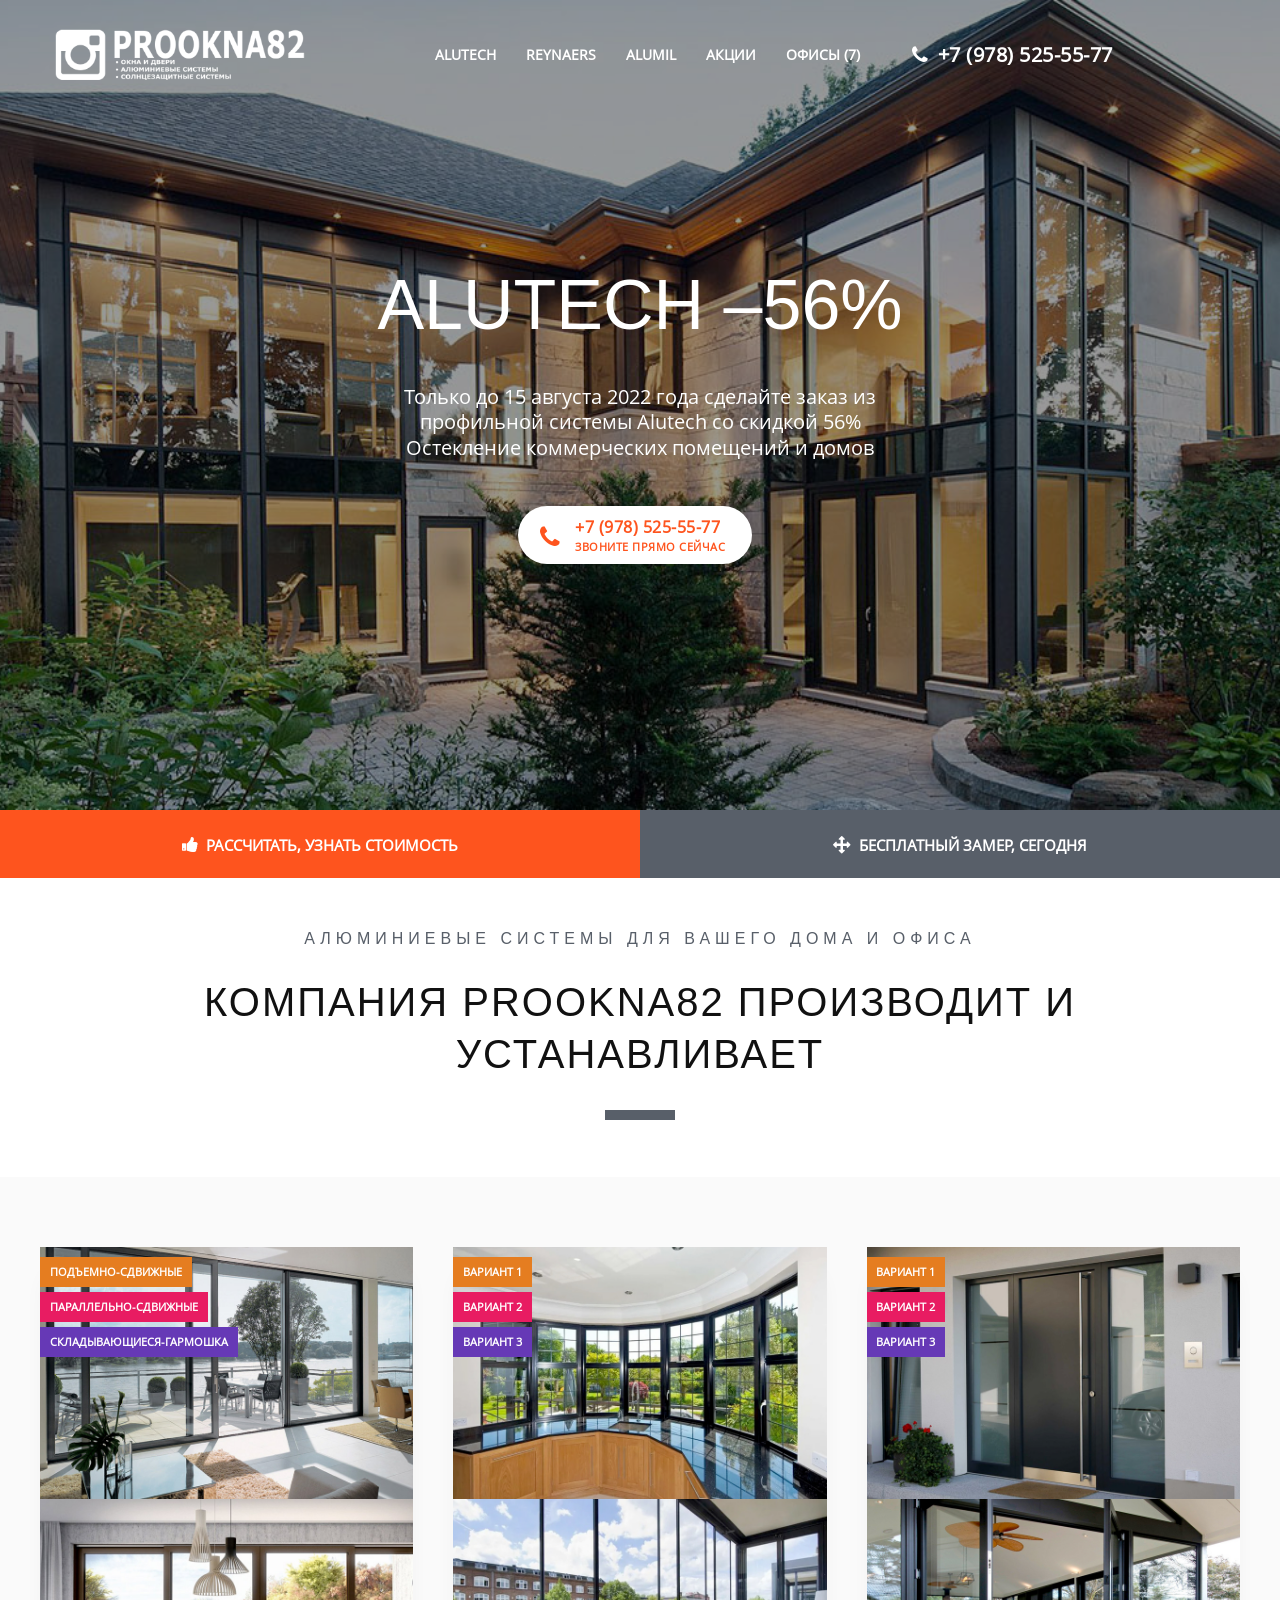
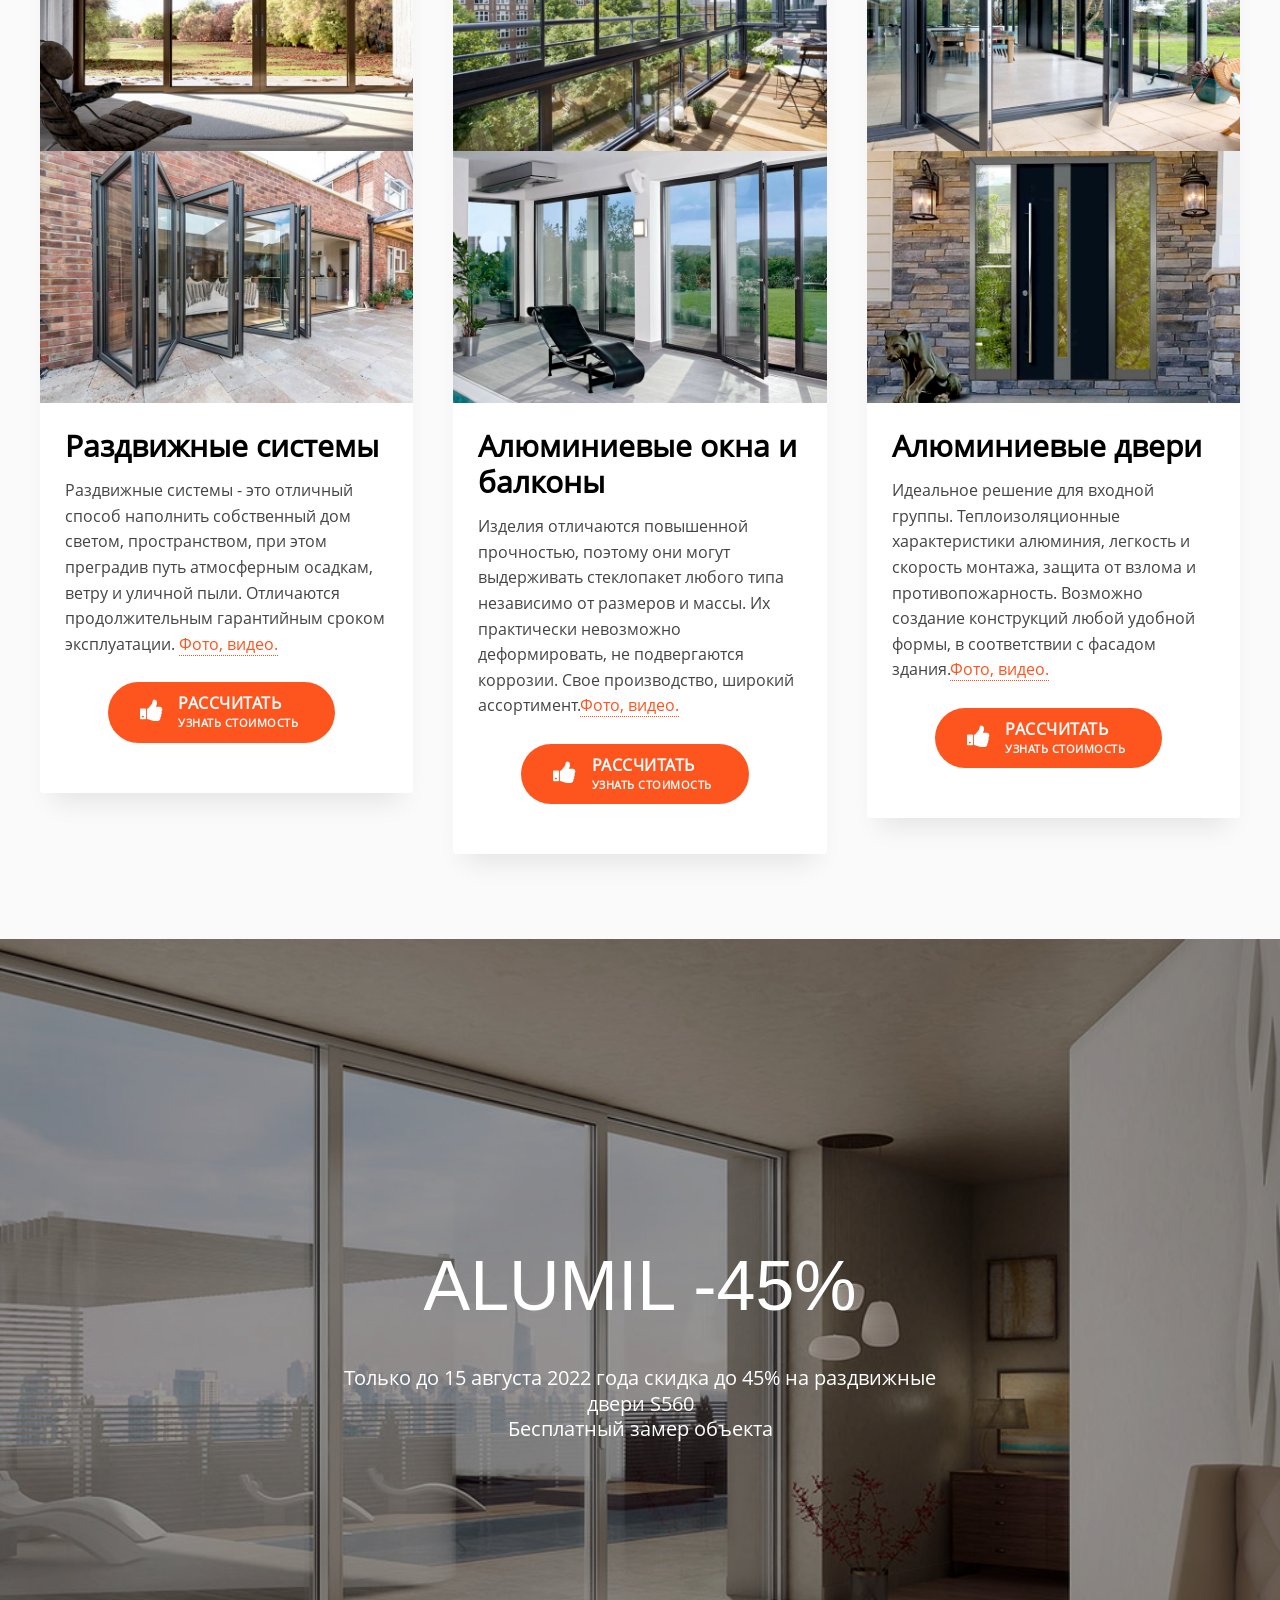
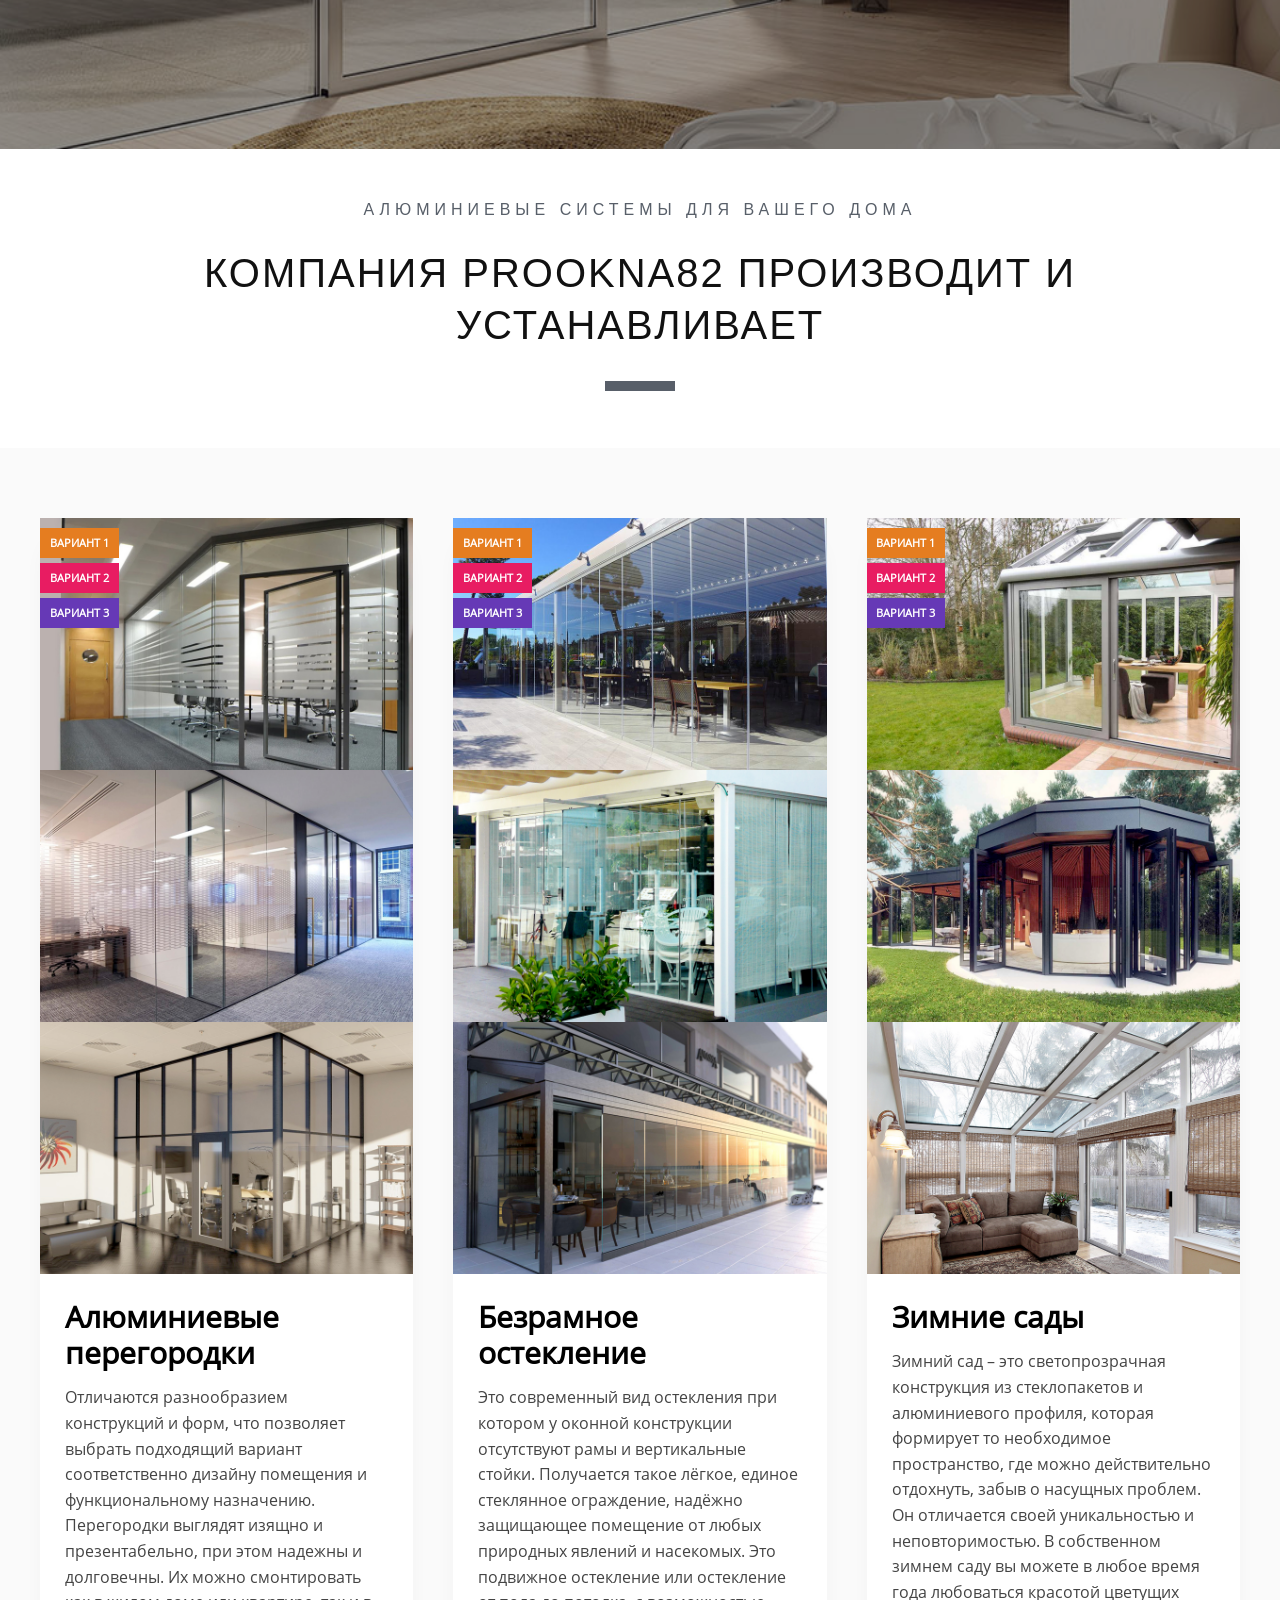
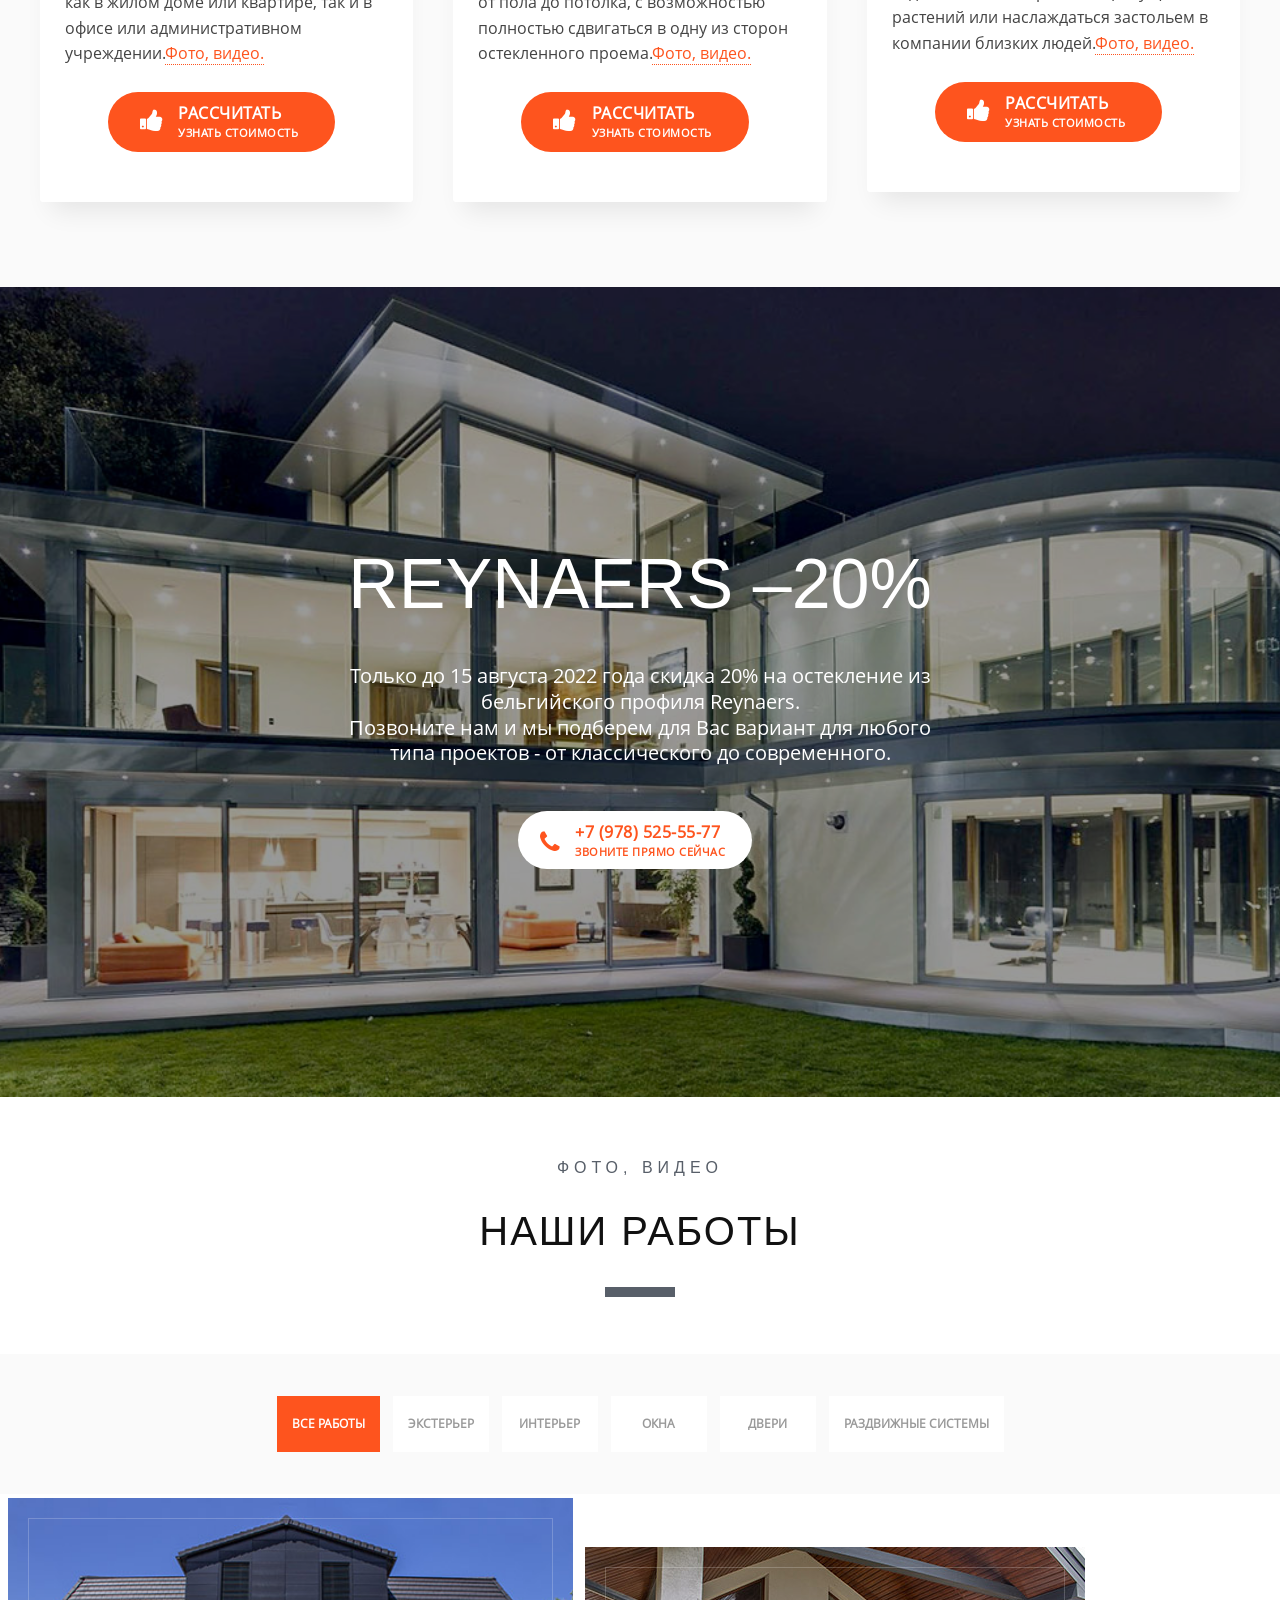
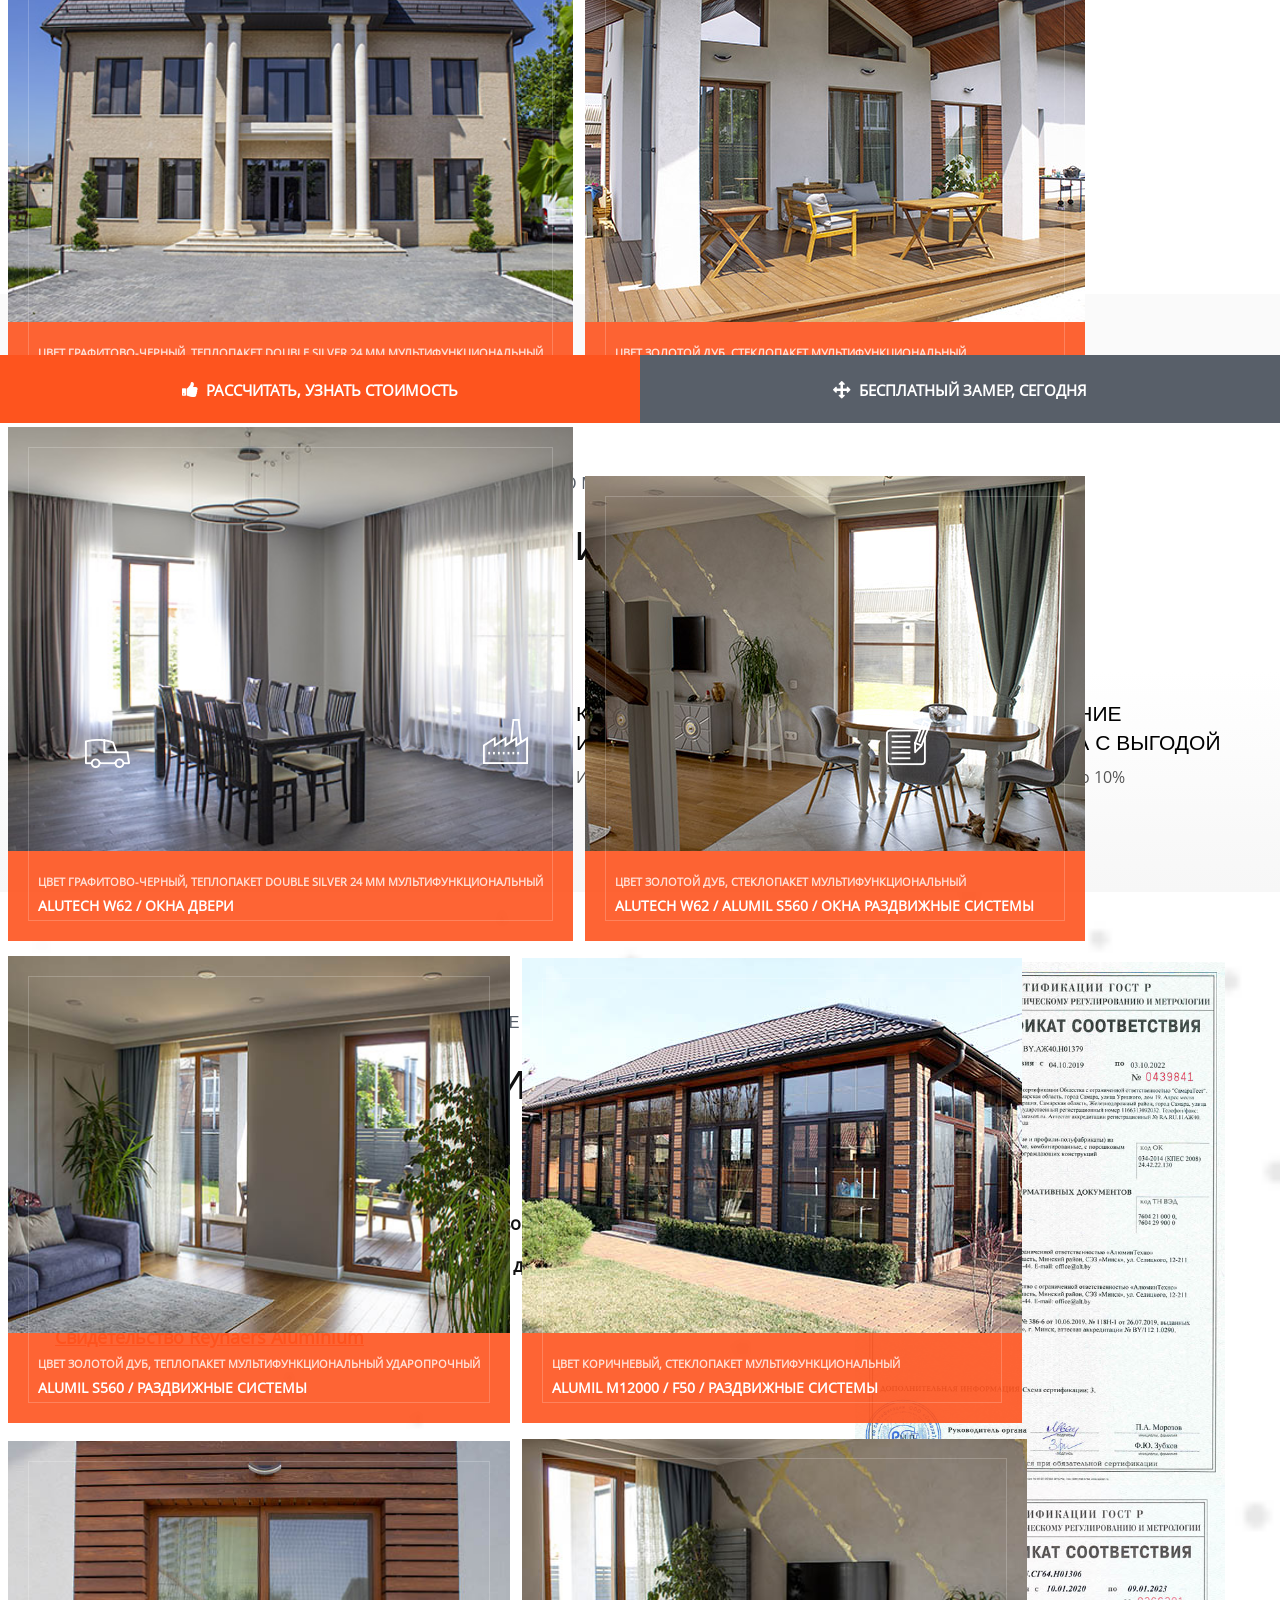
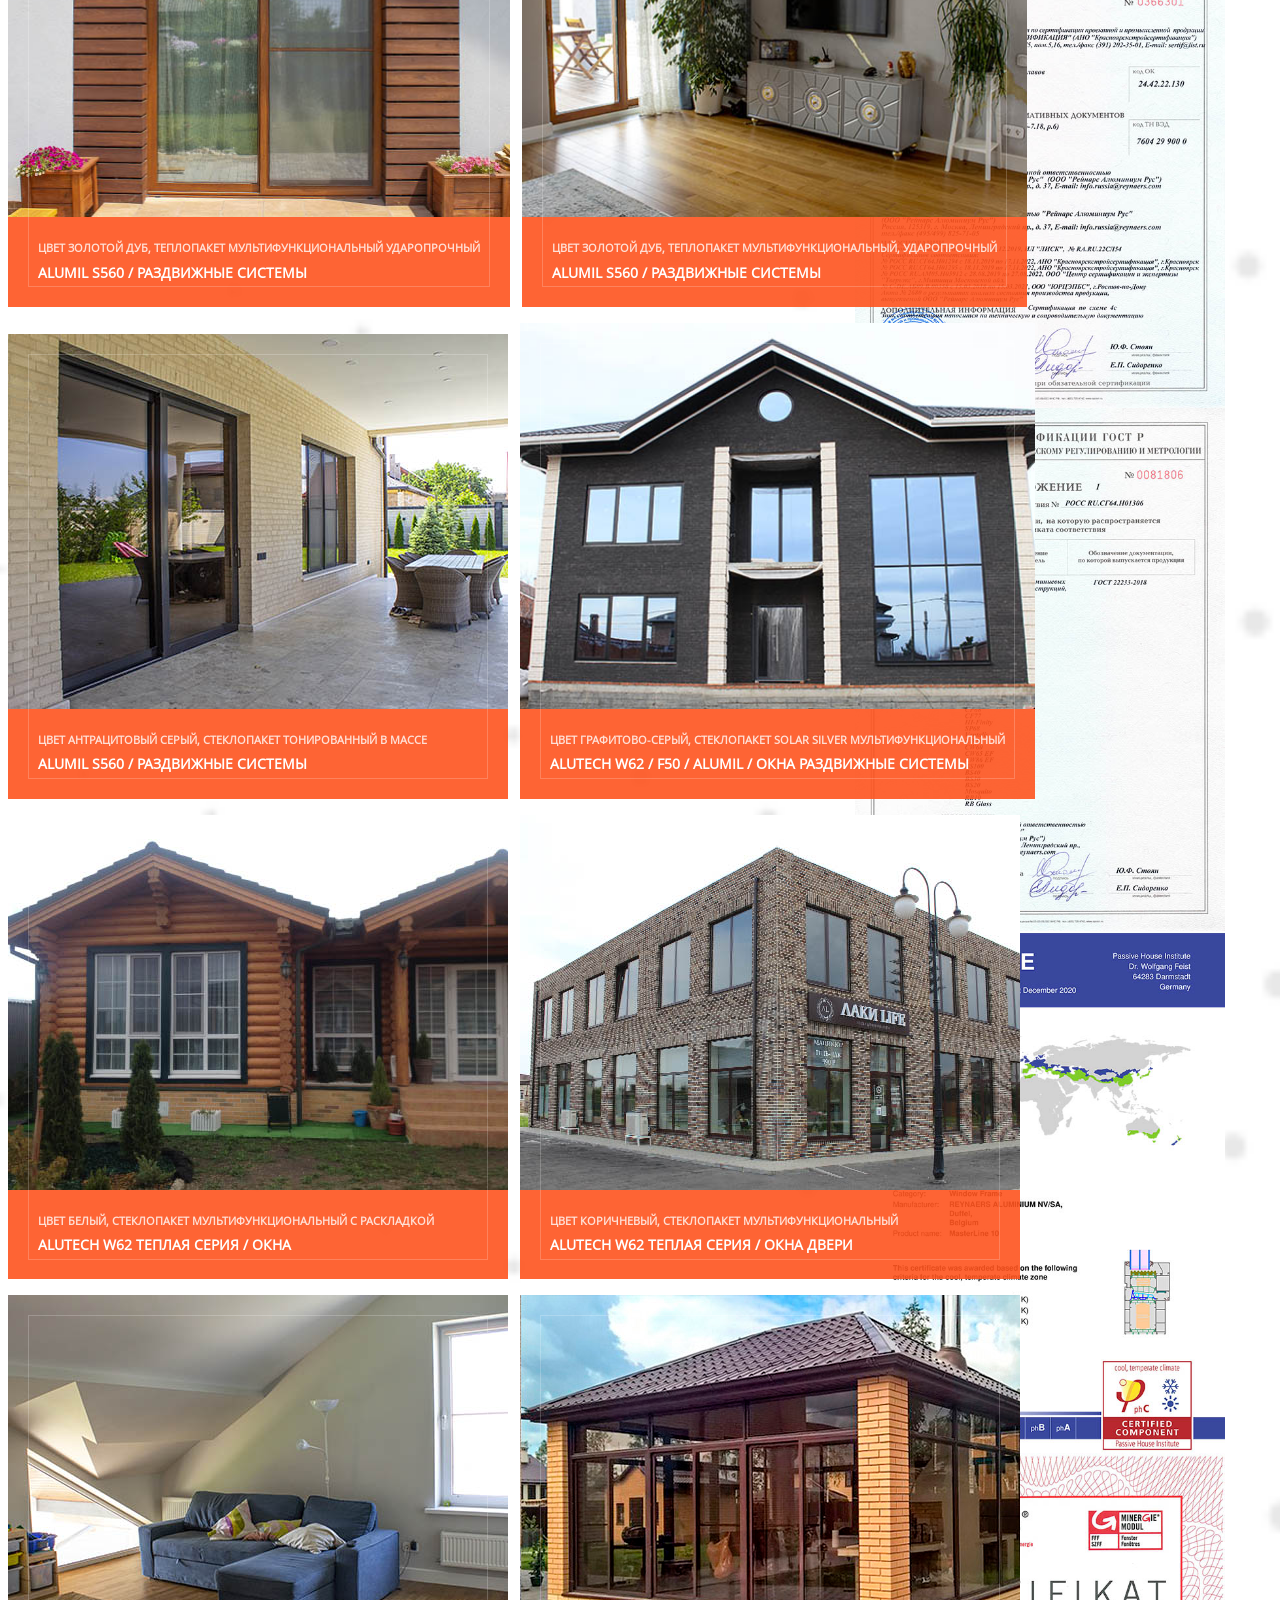
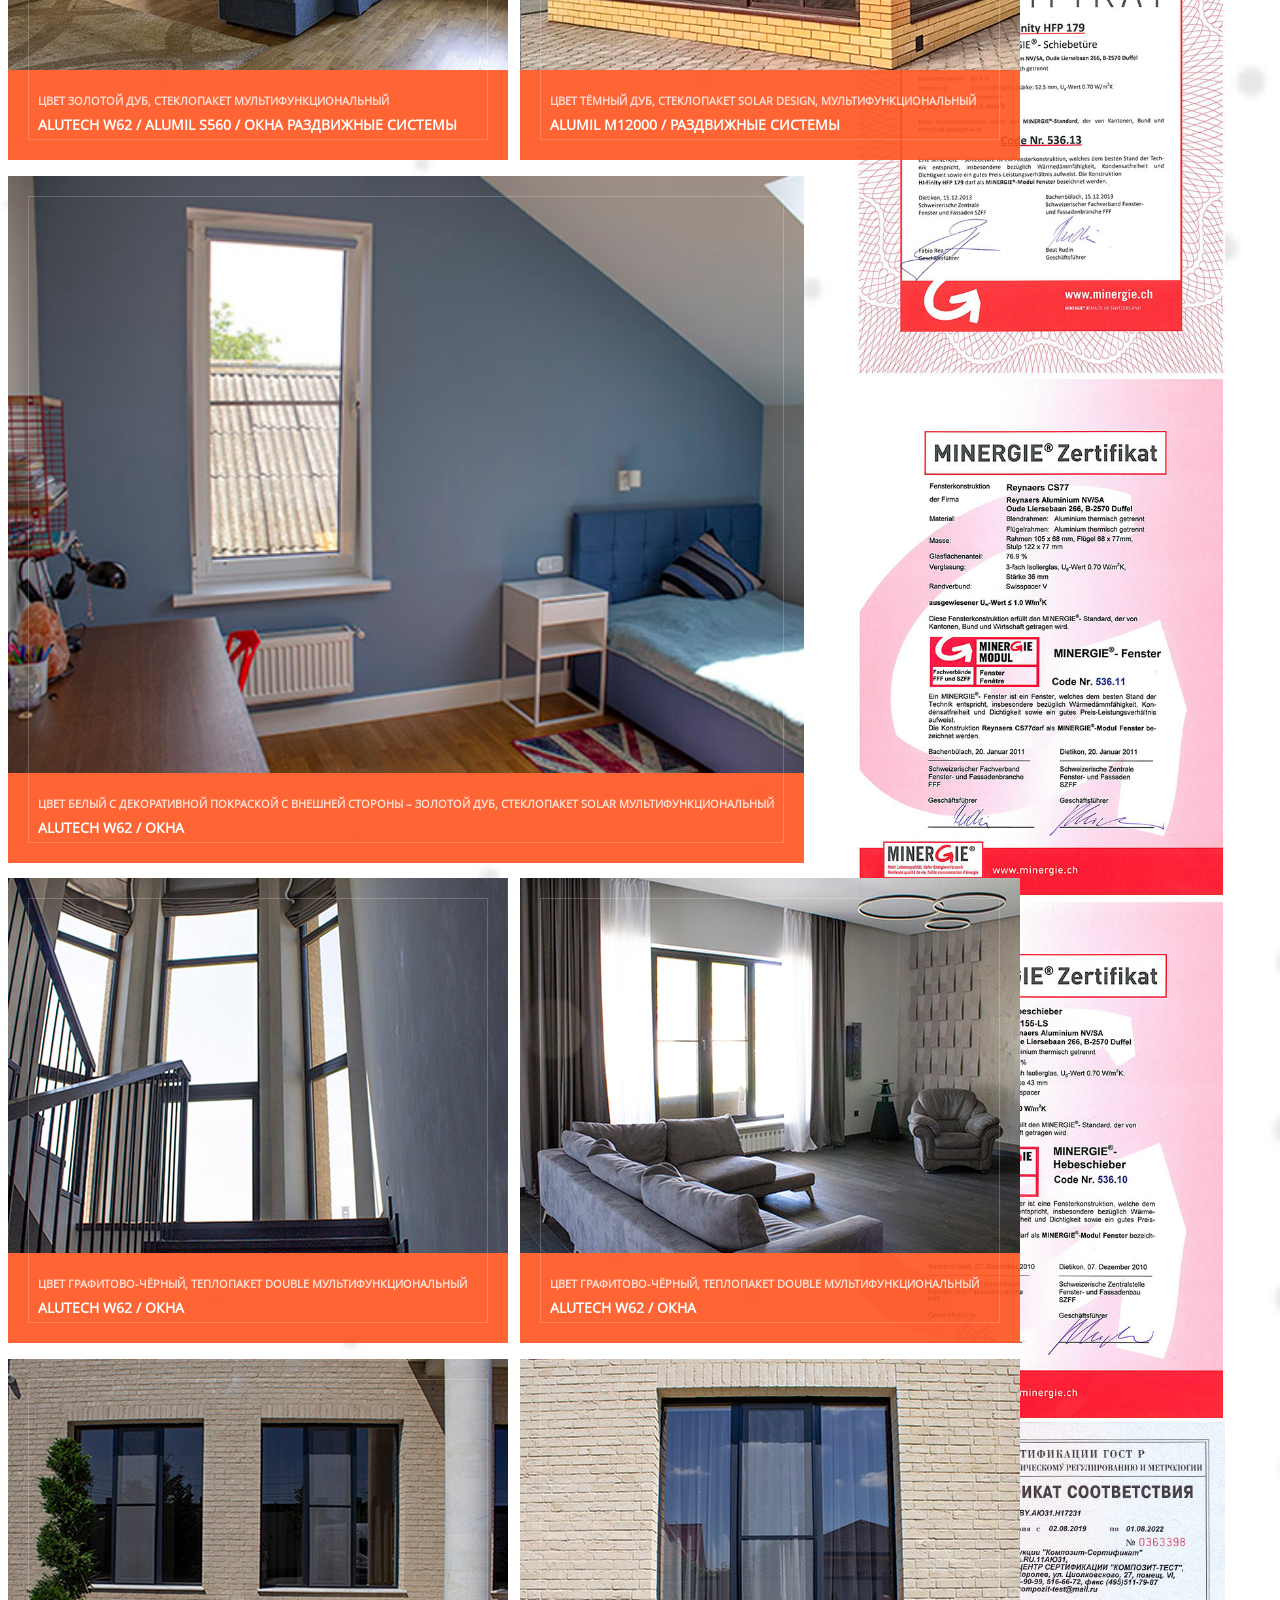
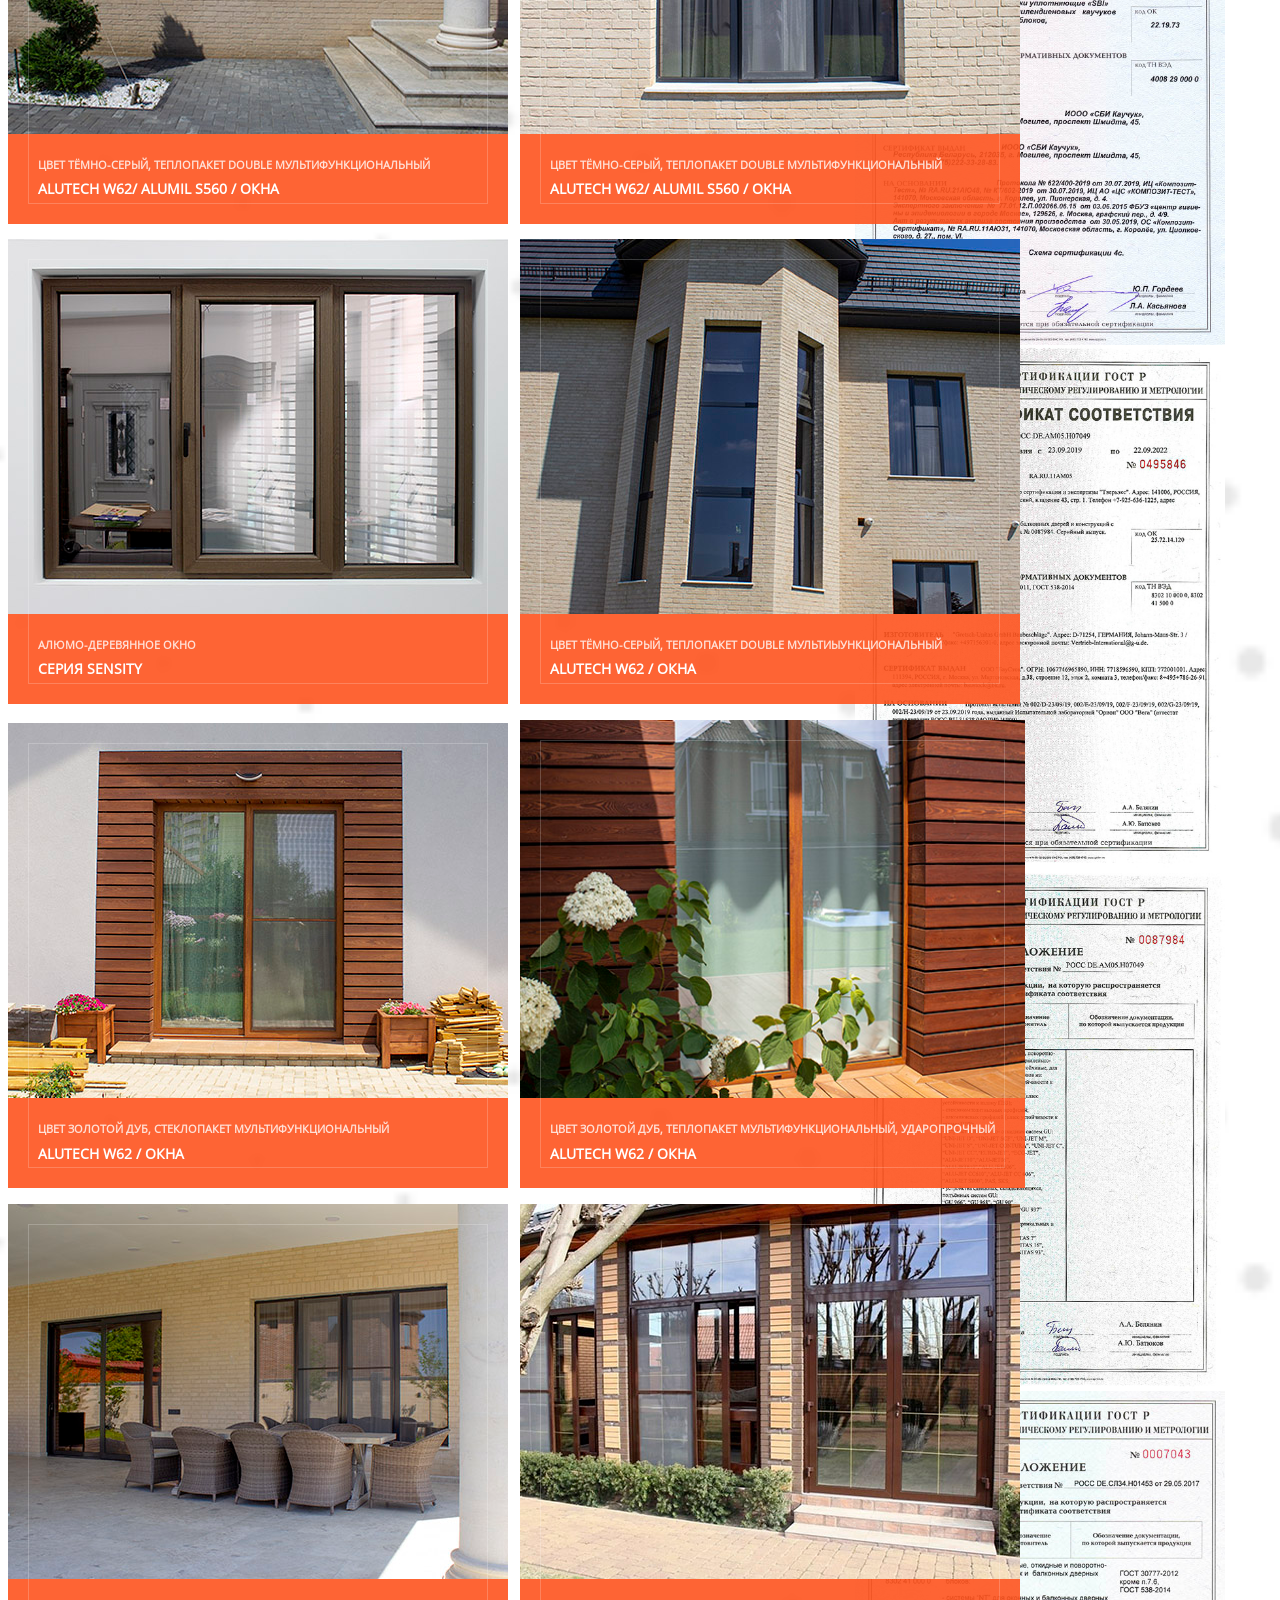
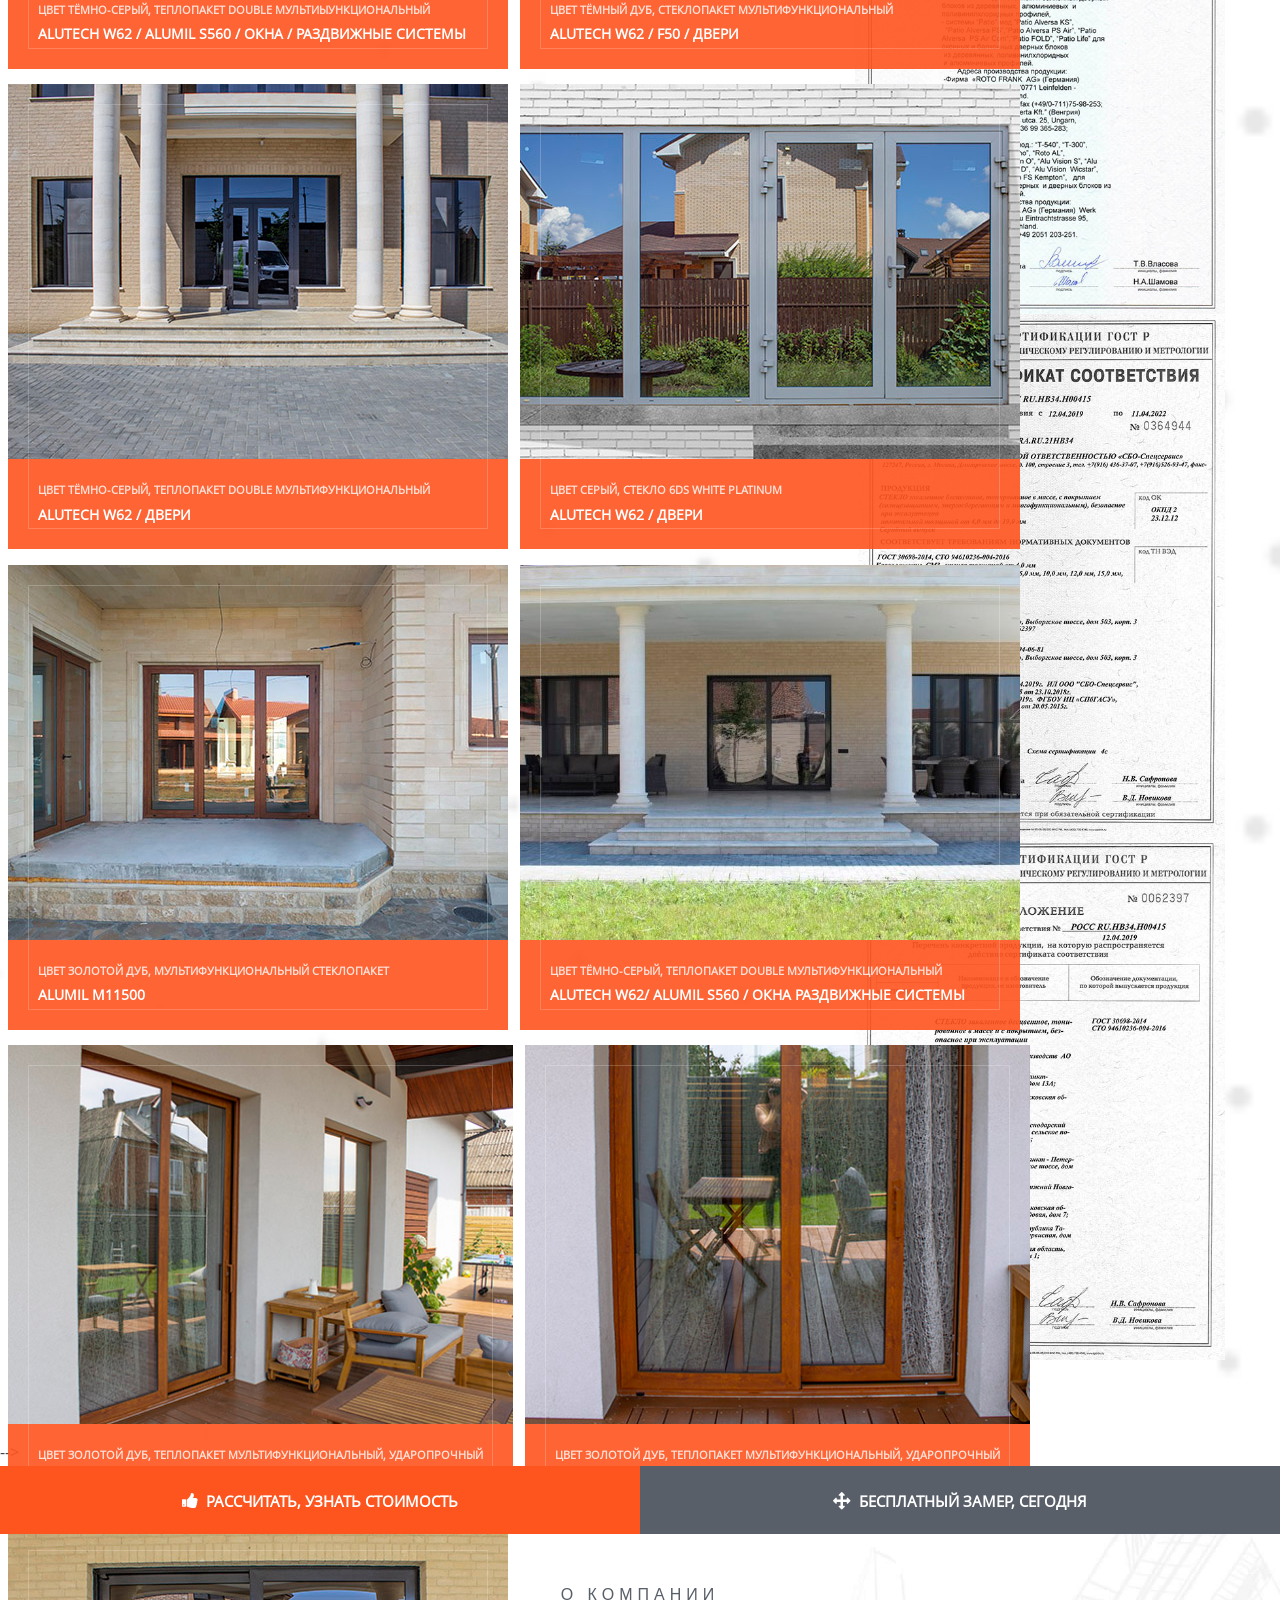
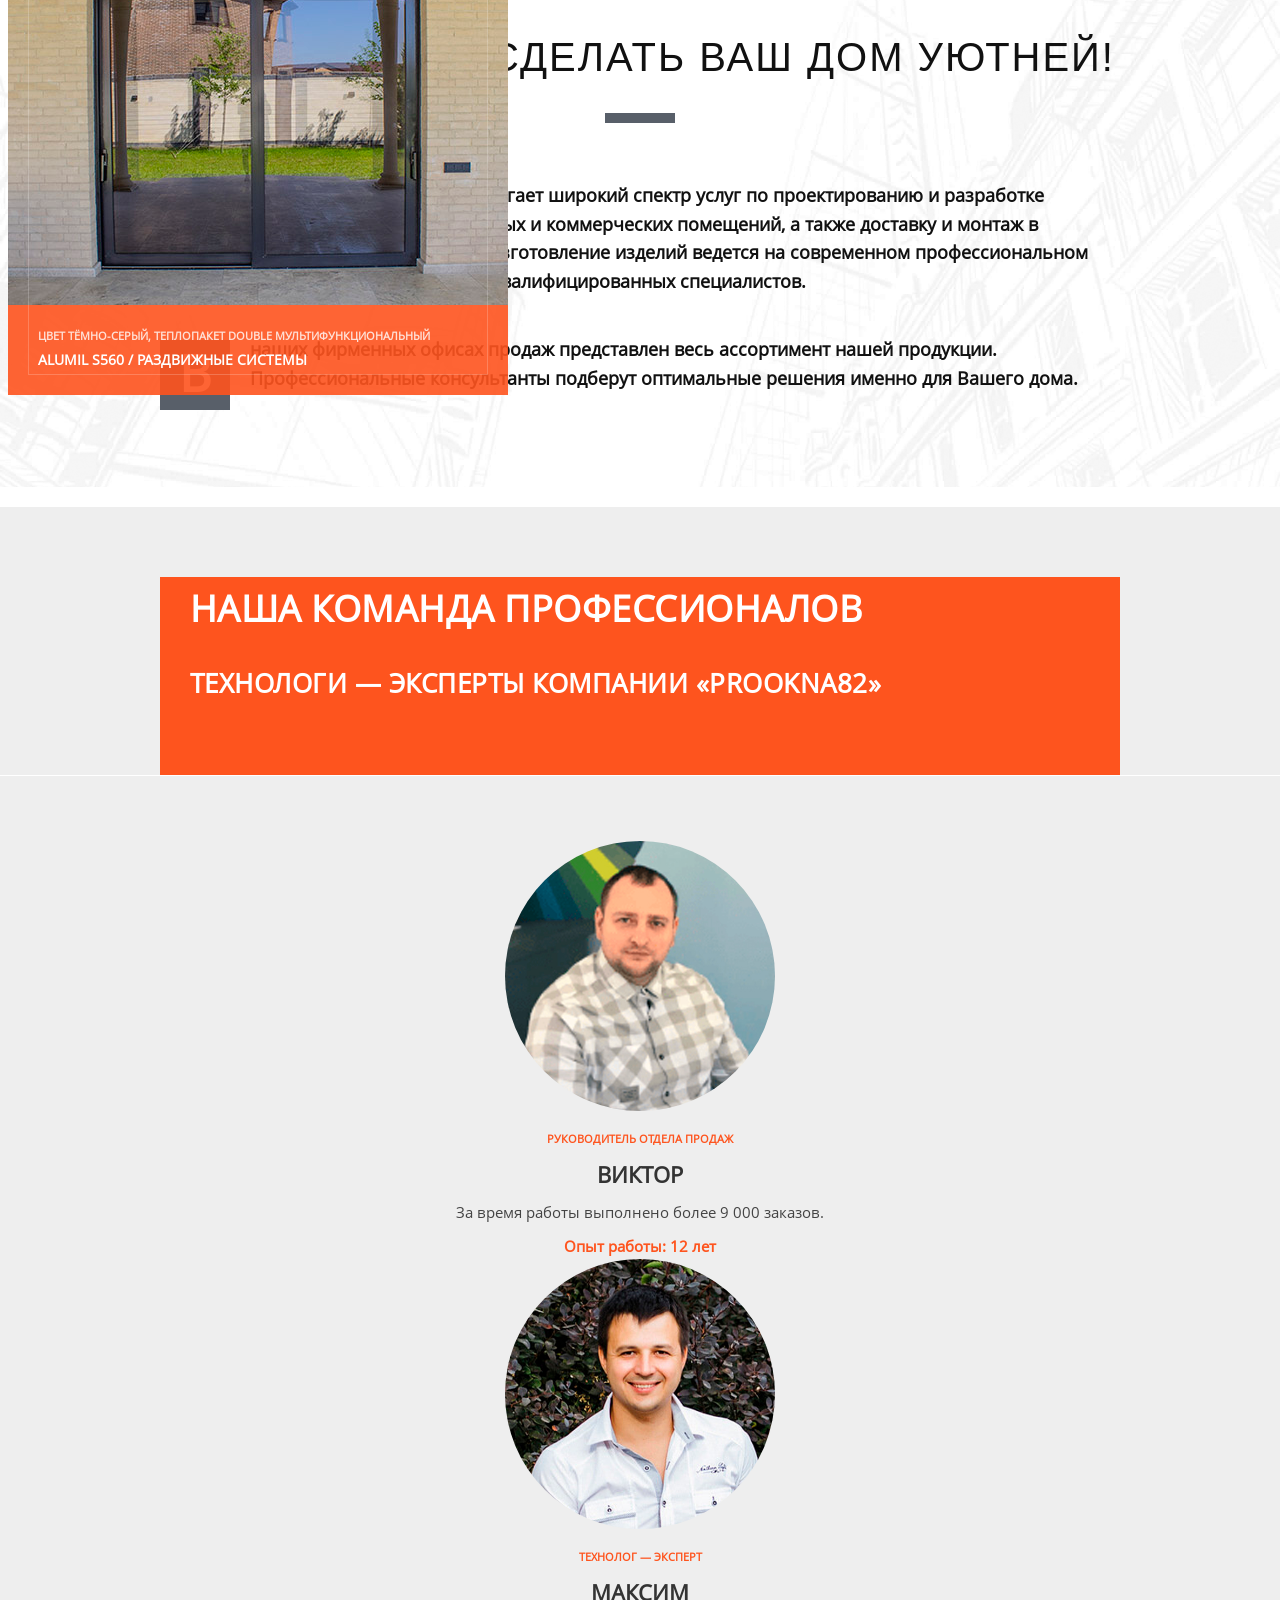
==== commit 3561b471: "fix foto end header" ====
--- a/index.htm
+++ b/index.htm
@@ -93,7 +93,8 @@
 				<nav class="navbar navbar-expand-lg py-0 g-px-15">
 					<div class="container g-pos-rel">
 						<a href="#" class="navbar-brand u-header__logo" data-type="static">
-							<img class="u-header__logo-img u-header__logo-img--main d-block g-width-300 g-hidden-md-down"
+							<img style="width: calc(100vw - 800px); max-width: 250px"
+								 class="u-header__logo-img u-header__logo-img--main d-block g-width-300 g-hidden-md-down"
 								 src="upload/medialibrary/21b/vw_min.png" alt="Компания «prookna82», алюминиевые системы для Вашего дома"
 								 data-header-fix-moment-exclude="d-block" data-header-fix-moment-classes="d-none">
 							<img class="u-header__logo-img u-header__logo-img--main d-none g-width-300 g-hidden-md-down"
@@ -136,7 +137,7 @@
 								</ul>
 							</div>
 
-							<div class="g-hidden-md-down g-pl-25" _data-type="static">
+							<div style="width: 350px;" class="g-hidden-md-down g-pl-25" _data-type="static">
 								<span class="g-pt-3 d-block" data-header-fix-moment-exclude="d-block" data-header-fix-moment-classes="d-none">
 									<i class="fa fa-phone g-hidden-md-down g-font-size-20 g-color-white g-pt-3 g-pr-7 g-pl-12 g-pl-25--lg"></i>
 									<a href="tel:+79785255577" onclick="yaCounter18250930.reachGoal('PHONE_TOP'); return true;"
@@ -1942,86 +1943,74 @@
 					<div class="col-12">
 						<div id="carouselTechnologists" class="js-carousel" data-autoplay="true" data-infinite="true" data-slides-show="5">
 							<div class="js-slide g-mx-15 text-center">
-								<img class="mx-auto g-width-270 rounded-circle" src="upload/medialibrary/91b/kos.jpg" alt="Технолог-эксперт">
+								<img class="mx-auto g-width-270 rounded-circle" src="upload/medialibrary/91b/viktor.jpg" alt="Руководитель">
+								<!-- Article Content -->
+								<div class="_g-brd-around _g-theme-brd-gray-light-v1 g-pt-25 g-pt-25--md g-pb-0 g-px-25 g-mt-minus-10">
+									<span
+										  class="d-block text-uppercase font-weight-bold g-color-primary g-font-style-normal g-font-size-11 g-mb-7">Руководитель
+										отдела продаж</span>
+									<h4 class="text-uppercase g-font-size-22 font-weight-bold _h6 g-color-black-dark-v4 g-mb-10" style="color:#333;">
+										Виктор</h4>
+									<p class="g-font-size-15 g-mb-10">За время работы выполнено более 9&nbsp;000&nbsp;заказов.</p>
+									<strong class="g-color-primary g-font-size-15">Опыт работы: 12 лет</strong>
+								</div>
+								<!-- End Article Content -->
+							</div>
+							<div class="js-slide g-mx-15 text-center">
+								<img class="mx-auto g-width-270 rounded-circle" src="upload/medialibrary/eb4/maxim.jpg" alt="Технолог-эксперт">
 								<!-- Article Content -->
 								<div class="_g-brd-around _g-theme-brd-gray-light-v1 g-pt-25 g-pt-25--md g-pb-0 g-px-25 g-mt-minus-10">
 									<span
 										  class="d-block text-uppercase font-weight-bold g-color-primary g-font-style-normal g-font-size-11 g-mb-7">Технолог
 										&mdash; эксперт</span>
 									<h4 class="text-uppercase g-font-size-22 font-weight-bold _h6 g-color-black-dark-v4 g-mb-10" style="color:#333;">
-										Коструб Алексей</h4>
-									<p class="g-font-size-15 g-mb-10">За время работы выполнено более 6&nbsp;000&nbsp;замеров.</p>
-									<strong class="g-color-primary g-font-size-15">Опыт работы: 12 лет</strong>
+										Максим</h4>
+									<p class="g-font-size-15 g-mb-10">За время работы выполнено более 10&nbsp;200&nbsp;замеров.</p>
+									<strong class="g-color-primary g-font-size-15">Опыт работы: 15 лет</strong>
 								</div>
 								<!-- End Article Content -->
 							</div>
+
 							<div class="js-slide g-mx-15 text-center">
-								<img class="mx-auto g-width-270 rounded-circle" src="upload/medialibrary/eb4/krz.jpg" alt="Технолог-эксперт">
+								<img class="mx-auto g-width-270 rounded-circle" src="upload/medialibrary/9e0/rasim.jpg" alt="Генеральный">
 								<!-- Article Content -->
 								<div class="_g-brd-around _g-theme-brd-gray-light-v1 g-pt-25 g-pt-25--md g-pb-0 g-px-25 g-mt-minus-10">
 									<span
-										  class="d-block text-uppercase font-weight-bold g-color-primary g-font-style-normal g-font-size-11 g-mb-7">Технолог
-										&mdash; эксперт</span>
+										  class="d-block text-uppercase font-weight-bold g-color-primary g-font-style-normal g-font-size-11 g-mb-7">Генеральный
+										директор</span>
 									<h4 class="text-uppercase g-font-size-22 font-weight-bold _h6 g-color-black-dark-v4 g-mb-10" style="color:#333;">
-										Крижановский Андрей</h4>
-									<p class="g-font-size-15 g-mb-10">За время работы выполнено более 15&nbsp;200&nbsp;замеров.</p>
-									<strong class="g-color-primary g-font-size-15">Опыт работы: 19 лет</strong>
+										Расим</h4>
+									<p class="g-font-size-15 g-mb-10">За время работы выполнено более 15&nbsp;000&nbsp;заказов.</p>
+									<strong class="g-color-primary g-font-size-15">Опыт работы: 15 лет</strong>
 								</div>
 								<!-- End Article Content -->
 							</div>
+
+
 							<div class="js-slide g-mx-15 text-center">
-								<img class="mx-auto g-width-270 rounded-circle" src="upload/medialibrary/5aa/shc.jpg" alt="Технолог-эксперт">
+								<img class="mx-auto g-width-270 rounded-circle" src="upload/medialibrary/5d4/galina.jpg" alt="Дизайнер">
 								<!-- Article Content -->
 								<div class="_g-brd-around _g-theme-brd-gray-light-v1 g-pt-25 g-pt-25--md g-pb-0 g-px-25 g-mt-minus-10">
 									<span
-										  class="d-block text-uppercase font-weight-bold g-color-primary g-font-style-normal g-font-size-11 g-mb-7">Технолог
-										&mdash; эксперт</span>
+										  class="d-block text-uppercase font-weight-bold g-color-primary g-font-style-normal g-font-size-11 g-mb-7">Дизайнер</span>
 									<h4 class="text-uppercase g-font-size-22 font-weight-bold _h6 g-color-black-dark-v4 g-mb-10" style="color:#333;">
-										Шичиях Заур</h4>
-									<p class="g-font-size-15 g-mb-10">За время работы выполнено более 12&nbsp;100&nbsp;замеров.</p>
-									<strong class="g-color-primary g-font-size-15">Опыт работы: 15 лет</strong>
+										Галина</h4>
+									<p class="g-font-size-15 g-mb-10">За время работы выполнено более 4&nbsp;200&nbsp;заказов.</p>
+									<strong class="g-color-primary g-font-size-15">Опыт работы: 10 лет</strong>
 								</div>
 								<!-- End Article Content -->
 							</div>
 							<div class="js-slide g-mx-15 text-center">
-								<img class="mx-auto g-width-270 rounded-circle" src="upload/medialibrary/9e0/ano.jpg" alt="Технолог-эксперт">
+								<img class="mx-auto g-width-270 rounded-circle" src="upload/medialibrary/22d/anna.jpg" alt="Менеджер">
 								<!-- Article Content -->
 								<div class="_g-brd-around _g-theme-brd-gray-light-v1 g-pt-25 g-pt-25--md g-pb-0 g-px-25 g-mt-minus-10">
 									<span
-										  class="d-block text-uppercase font-weight-bold g-color-primary g-font-style-normal g-font-size-11 g-mb-7">Технолог-эксперт</span>
+										  class="d-block text-uppercase font-weight-bold g-color-primary g-font-style-normal g-font-size-11 g-mb-7">Старший
+										&mdash; менеджер</span>
 									<h4 class="text-uppercase g-font-size-22 font-weight-bold _h6 g-color-black-dark-v4 g-mb-10" style="color:#333;">
-										Анохин Андрей</h4>
-									<p class="g-font-size-15 g-mb-10">За время работы выполнено более 5&nbsp;000&nbsp;замеров.</p>
-									<strong class="g-color-primary g-font-size-15">Опыт работы: 6 лет</strong>
-								</div>
-								<!-- End Article Content -->
-							</div>
-
-
-							<div class="js-slide g-mx-15 text-center">
-								<img class="mx-auto g-width-270 rounded-circle" src="upload/medialibrary/5d4/nik.jpg" alt="Технолог-эксперт">
-								<!-- Article Content -->
-								<div class="_g-brd-around _g-theme-brd-gray-light-v1 g-pt-25 g-pt-25--md g-pb-0 g-px-25 g-mt-minus-10">
-									<span
-										  class="d-block text-uppercase font-weight-bold g-color-primary g-font-style-normal g-font-size-11 g-mb-7">Технолог-эксперт</span>
-									<h4 class="text-uppercase g-font-size-22 font-weight-bold _h6 g-color-black-dark-v4 g-mb-10" style="color:#333;">
-										Николаев Дмитрий</h4>
-									<p class="g-font-size-15 g-mb-10">За время работы выполнено более 16&nbsp;200&nbsp;замеров.</p>
-									<strong class="g-color-primary g-font-size-15">Опыт работы: 19 лет</strong>
-								</div>
-								<!-- End Article Content -->
-							</div>
-							<div class="js-slide g-mx-15 text-center">
-								<img class="mx-auto g-width-270 rounded-circle" src="upload/medialibrary/22d/gud.jpg" alt="Технолог-эксперт">
-								<!-- Article Content -->
-								<div class="_g-brd-around _g-theme-brd-gray-light-v1 g-pt-25 g-pt-25--md g-pb-0 g-px-25 g-mt-minus-10">
-									<span
-										  class="d-block text-uppercase font-weight-bold g-color-primary g-font-style-normal g-font-size-11 g-mb-7">Технолог
-										&mdash; эксперт</span>
-									<h4 class="text-uppercase g-font-size-22 font-weight-bold _h6 g-color-black-dark-v4 g-mb-10" style="color:#333;">
-										Гудков Артур</h4>
-									<p class="g-font-size-15 g-mb-10">За время работы выполнено более 19&nbsp;780&nbsp;замеров.</p>
-									<strong class="g-color-primary g-font-size-15">Опыт работы: 21 год</strong>
+										Анна</h4>
+									<p class="g-font-size-15 g-mb-10">За время работы выполнено более 19&nbsp;780&nbsp;заказов.</p>
+									<strong class="g-color-primary g-font-size-15">Опыт работы: 15 лет</strong>
 								</div>
 								<!-- End Article Content -->
 							</div>
@@ -2196,7 +2185,7 @@
 									<div class="js-slide">
 										<!-- Article -->
 										<article class="u-bg-overlay g-bg-img-hero h-100 g-min-height-300 w-100 g-bg-black-opacity-0_3--after"
-												 style="background-image: url(/upload/iblock/e1a/26k.jpg)">
+												 style="background-image: url(./upload/iblock/e1a/26k.jpg)">
 											<!-- Article Content -->
 											<div
 												 class="u-bg-overlay__inner g-pos-abs g-left-0 g-bottom-0 g-z-index-1 w-100 g-font-size-16 g-color-white-opacity-0_8 g-px-30 g-pb-100--sm g-pb-70">
@@ -2218,7 +2207,7 @@
 									<div class="js-slide">
 										<!-- Article -->
 										<article class="u-bg-overlay g-bg-img-hero h-100 g-min-height-300 w-100 g-bg-black-opacity-0_3--after"
-												 style="background-image: url(/upload/iblock/b31/l01.jpg)">
+												 style="background-image: url(./upload/iblock/b31/l01.jpg)">
 											<!-- Article Content -->
 											<div
 												 class="u-bg-overlay__inner g-pos-abs g-left-0 g-bottom-0 g-z-index-1 w-100 g-font-size-16 g-color-white-opacity-0_8 g-px-30 g-pb-100--sm g-pb-70">
@@ -2239,7 +2228,7 @@
 									<div class="js-slide">
 										<!-- Article -->
 										<article class="u-bg-overlay g-bg-img-hero h-100 g-min-height-300 w-100 g-bg-black-opacity-0_3--after"
-												 style="background-image: url(/upload/iblock/780/k01.jpg)">
+												 style="background-image: url(./upload/iblock/780/k01.jpg)">
 											<!-- Article Content -->
 											<div
 												 class="u-bg-overlay__inner g-pos-abs g-left-0 g-bottom-0 g-z-index-1 w-100 g-font-size-16 g-color-white-opacity-0_8 g-px-30 g-pb-100--sm g-pb-70">
@@ -2331,7 +2320,7 @@
 									<div class="js-slide">
 										<!-- Article -->
 										<article class="u-bg-overlay g-bg-img-hero h-100 g-min-height-300 w-100 g-bg-black-opacity-0_3--after"
-												 style="background-image: url(/upload/iblock/614/35g.jpg)">
+												 style="background-image: url(./upload/iblock/614/35g.jpg)">
 											<!-- Article Content -->
 											<div
 												 class="u-bg-overlay__inner g-pos-abs g-left-0 g-bottom-0 g-z-index-1 w-100 g-font-size-16 g-color-white-opacity-0_8 g-px-30 g-pb-100--sm g-pb-70">
@@ -2353,7 +2342,7 @@
 									<div class="js-slide">
 										<!-- Article -->
 										<article class="u-bg-overlay g-bg-img-hero h-100 g-min-height-300 w-100 g-bg-black-opacity-0_3--after"
-												 style="background-image: url(/upload/iblock/5d2/35s.jpg)">
+												 style="background-image: url(./upload/iblock/5d2/35s.jpg)">
 											<!-- Article Content -->
 											<div
 												 class="u-bg-overlay__inner g-pos-abs g-left-0 g-bottom-0 g-z-index-1 w-100 g-font-size-16 g-color-white-opacity-0_8 g-px-30 g-pb-100--sm g-pb-70">
@@ -2446,7 +2435,7 @@
 									<div class="js-slide">
 										<!-- Article -->
 										<article class="u-bg-overlay g-bg-img-hero h-100 g-min-height-300 w-100 g-bg-black-opacity-0_3--after"
-												 style="background-image: url(/upload/iblock/42a/23a.jpg)">
+												 style="background-image: url(./upload/iblock/42a/23a.jpg)">
 											<!-- Article Content -->
 											<div
 												 class="u-bg-overlay__inner g-pos-abs g-left-0 g-bottom-0 g-z-index-1 w-100 g-font-size-16 g-color-white-opacity-0_8 g-px-30 g-pb-100--sm g-pb-70">
@@ -2467,7 +2456,7 @@
 									<div class="js-slide">
 										<!-- Article -->
 										<article class="u-bg-overlay g-bg-img-hero h-100 g-min-height-300 w-100 g-bg-black-opacity-0_3--after"
-												 style="background-image: url(/upload/iblock/6e8/u01.jpg)">
+												 style="background-image: url(./upload/iblock/6e8/u01.jpg)">
 											<!-- Article Content -->
 											<div
 												 class="u-bg-overlay__inner g-pos-abs g-left-0 g-bottom-0 g-z-index-1 w-100 g-font-size-16 g-color-white-opacity-0_8 g-px-30 g-pb-100--sm g-pb-70">
@@ -2536,7 +2525,7 @@
 									<div class="js-slide">
 										<!-- Article -->
 										<article class="u-bg-overlay g-bg-img-hero h-100 g-min-height-300 w-100 g-bg-black-opacity-0_3--after"
-												 style="background-image: url(/upload/iblock/dbb/23k.jpg)">
+												 style="background-image: url(./upload/iblock/dbb/23k.jpg)">
 											<!-- Article Content -->
 											<div
 												 class="u-bg-overlay__inner g-pos-abs g-left-0 g-bottom-0 g-z-index-1 w-100 g-font-size-16 g-color-white-opacity-0_8 g-px-30 g-pb-100--sm g-pb-70">
@@ -2651,7 +2640,7 @@
 									<div class="js-slide">
 										<!-- Article -->
 										<article class="u-bg-overlay g-bg-img-hero h-100 g-min-height-300 w-100 g-bg-black-opacity-0_3--after"
-												 style="background-image: url(/upload/iblock/08d/43l.jpg)">
+												 style="background-image: url(./upload/iblock/08d/43l.jpg)">
 											<!-- Article Content -->
 											<div
 												 class="u-bg-overlay__inner g-pos-abs g-left-0 g-bottom-0 g-z-index-1 w-100 g-font-size-16 g-color-white-opacity-0_8 g-px-30 g-pb-100--sm g-pb-70">
@@ -2672,7 +2661,7 @@
 									<div class="js-slide">
 										<!-- Article -->
 										<article class="u-bg-overlay g-bg-img-hero h-100 g-min-height-300 w-100 g-bg-black-opacity-0_3--after"
-												 style="background-image: url(/upload/iblock/c68/43v.jpg)">
+												 style="background-image: url(./upload/iblock/c68/43v.jpg)">
 											<!-- Article Content -->
 											<div
 												 class="u-bg-overlay__inner g-pos-abs g-left-0 g-bottom-0 g-z-index-1 w-100 g-font-size-16 g-color-white-opacity-0_8 g-px-30 g-pb-100--sm g-pb-70">
@@ -2694,7 +2683,7 @@
 									<div class="js-slide">
 										<!-- Article -->
 										<article class="u-bg-overlay g-bg-img-hero h-100 g-min-height-300 w-100 g-bg-black-opacity-0_3--after"
-												 style="background-image: url(/upload/iblock/741/43m.jpg)">
+												 style="background-image: url(./upload/iblock/741/43m.jpg)">
 											<!-- Article Content -->
 											<div
 												 class="u-bg-overlay__inner g-pos-abs g-left-0 g-bottom-0 g-z-index-1 w-100 g-font-size-16 g-color-white-opacity-0_8 g-px-30 g-pb-100--sm g-pb-70">
@@ -2786,7 +2775,7 @@
 									<div class="js-slide">
 										<!-- Article -->
 										<article class="u-bg-overlay g-bg-img-hero h-100 g-min-height-300 w-100 g-bg-black-opacity-0_3--after"
-												 style="background-image: url(/upload/iblock/945/232.jpg)">
+												 style="background-image: url(./upload/iblock/945/232.jpg)">
 											<!-- Article Content -->
 											<div
 												 class="u-bg-overlay__inner g-pos-abs g-left-0 g-bottom-0 g-z-index-1 w-100 g-font-size-16 g-color-white-opacity-0_8 g-px-30 g-pb-100--sm g-pb-70">
@@ -2807,7 +2796,7 @@
 									<div class="js-slide">
 										<!-- Article -->
 										<article class="u-bg-overlay g-bg-img-hero h-100 g-min-height-300 w-100 g-bg-black-opacity-0_3--after"
-												 style="background-image: url(/upload/iblock/3c7/23u.jpg)">
+												 style="background-image: url(./upload/iblock/3c7/23u.jpg)">
 											<!-- Article Content -->
 											<div
 												 class="u-bg-overlay__inner g-pos-abs g-left-0 g-bottom-0 g-z-index-1 w-100 g-font-size-16 g-color-white-opacity-0_8 g-px-30 g-pb-100--sm g-pb-70">
@@ -2900,7 +2889,7 @@
 									<div class="js-slide">
 										<!-- Article -->
 										<article class="u-bg-overlay g-bg-img-hero h-100 g-min-height-300 w-100 g-bg-black-opacity-0_3--after"
-												 style="background-image: url(/upload/iblock/6d5/33s.jpg)">
+												 style="background-image: url(./upload/iblock/6d5/33s.jpg)">
 											<!-- Article Content -->
 											<div
 												 class="u-bg-overlay__inner g-pos-abs g-left-0 g-bottom-0 g-z-index-1 w-100 g-font-size-16 g-color-white-opacity-0_8 g-px-30 g-pb-100--sm g-pb-70">
@@ -2922,7 +2911,7 @@
 									<div class="js-slide">
 										<!-- Article -->
 										<article class="u-bg-overlay g-bg-img-hero h-100 g-min-height-300 w-100 g-bg-black-opacity-0_3--after"
-												 style="background-image: url(/upload/iblock/d2d/d01.jpg)">
+												 style="background-image: url(./upload/iblock/d2d/d01.jpg)">
 											<!-- Article Content -->
 											<div
 												 class="u-bg-overlay__inner g-pos-abs g-left-0 g-bottom-0 g-z-index-1 w-100 g-font-size-16 g-color-white-opacity-0_8 g-px-30 g-pb-100--sm g-pb-70">
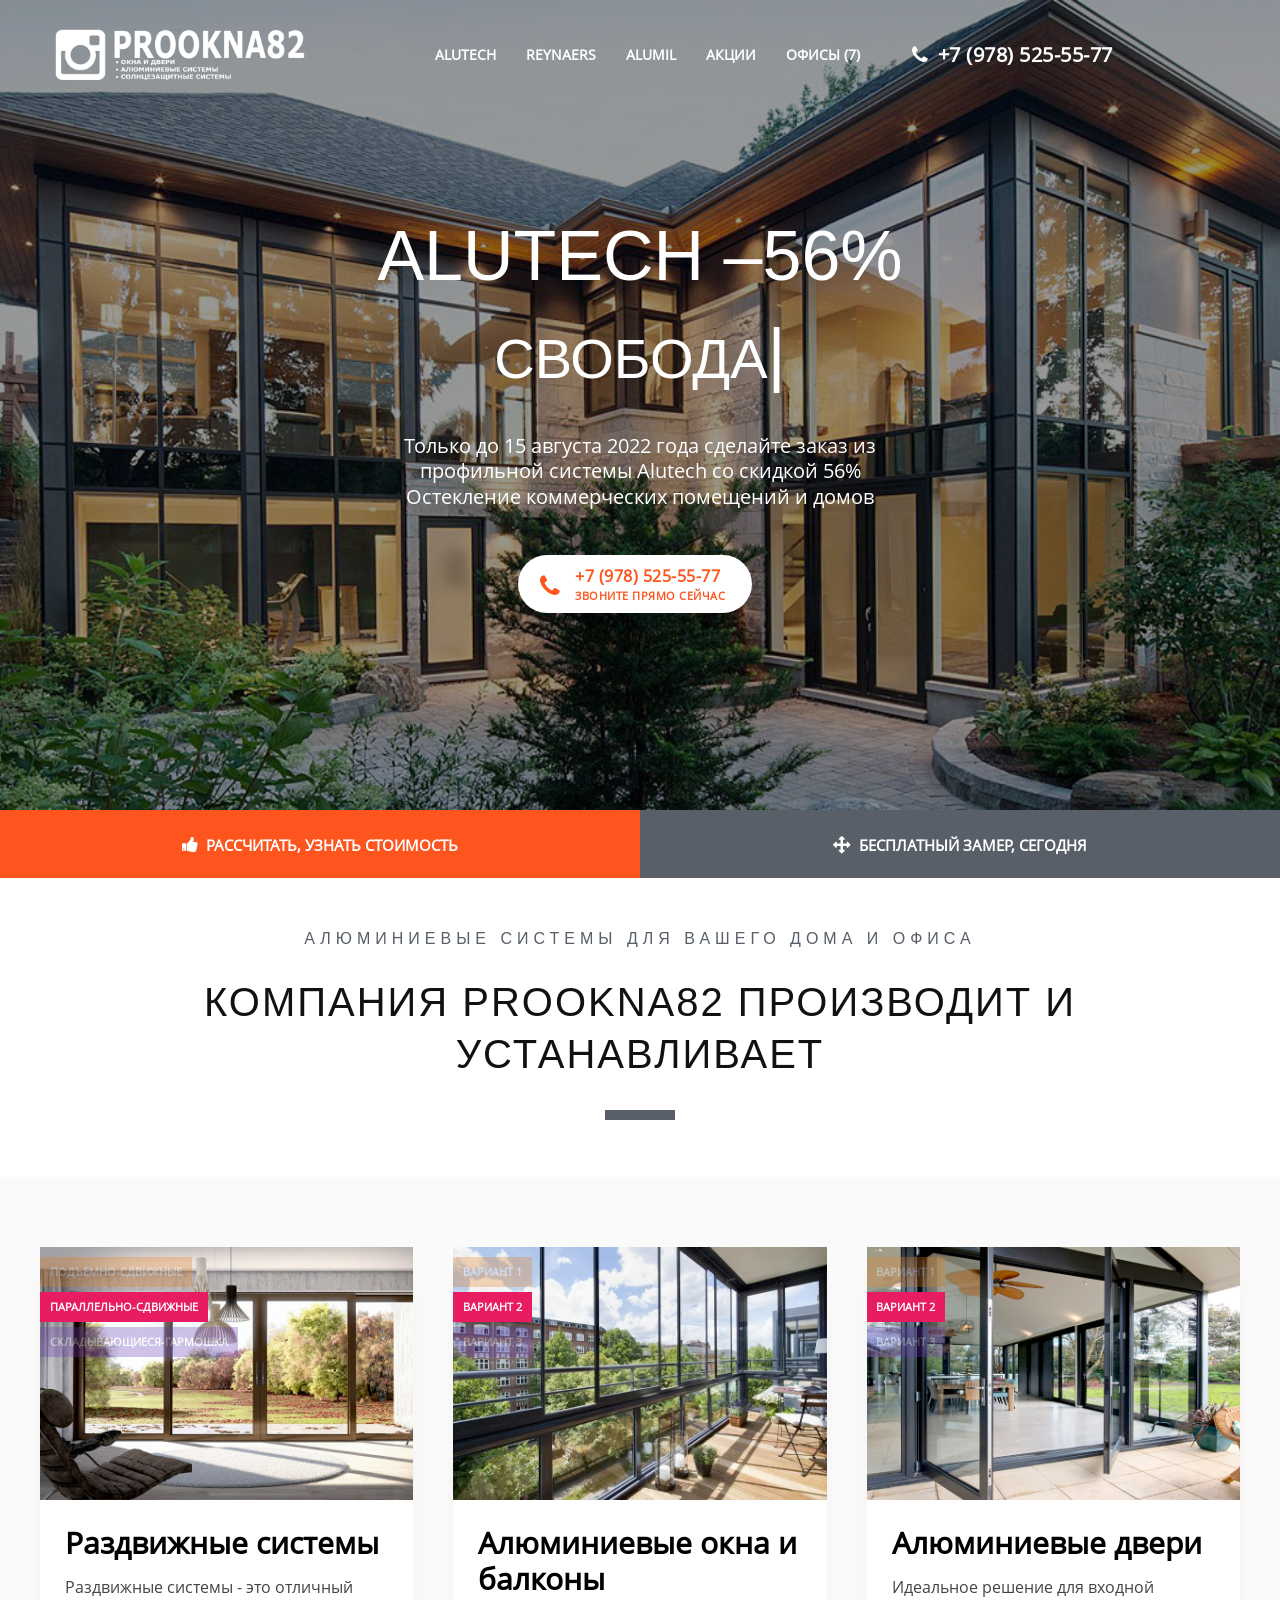
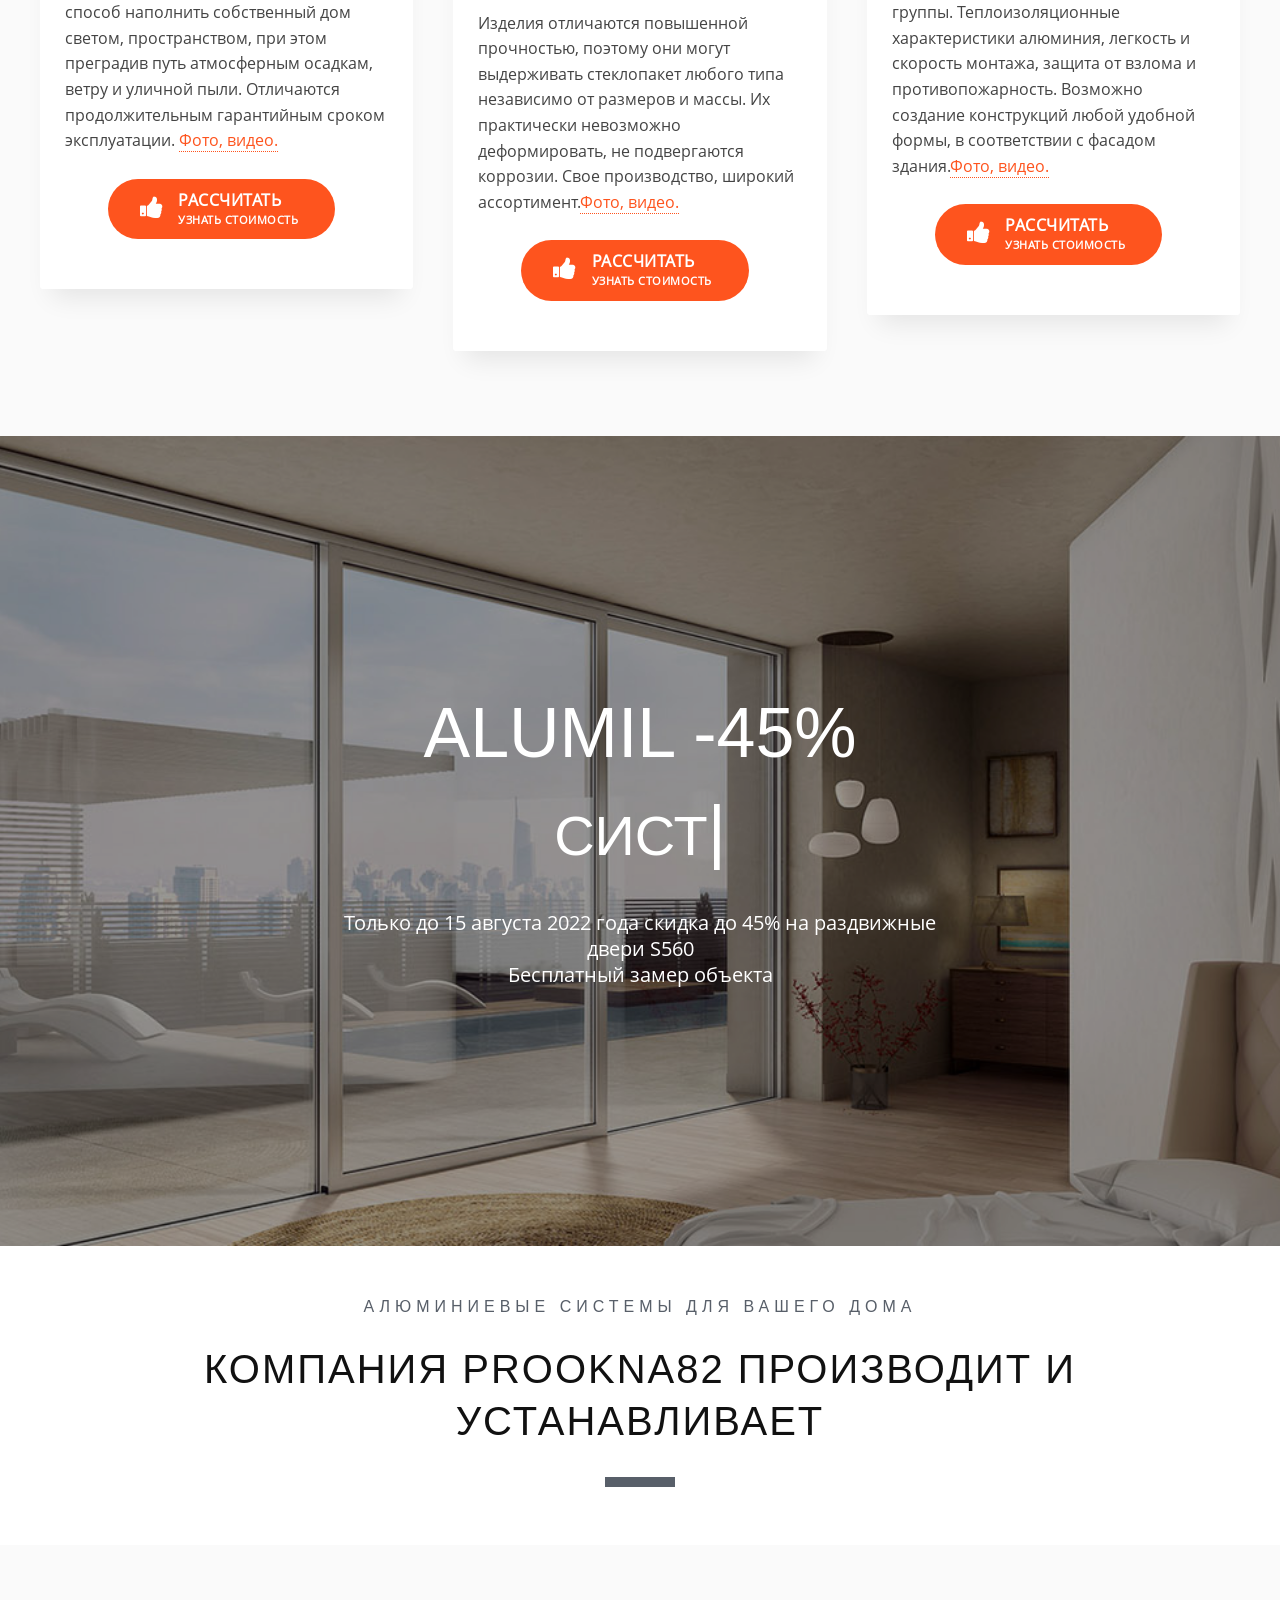
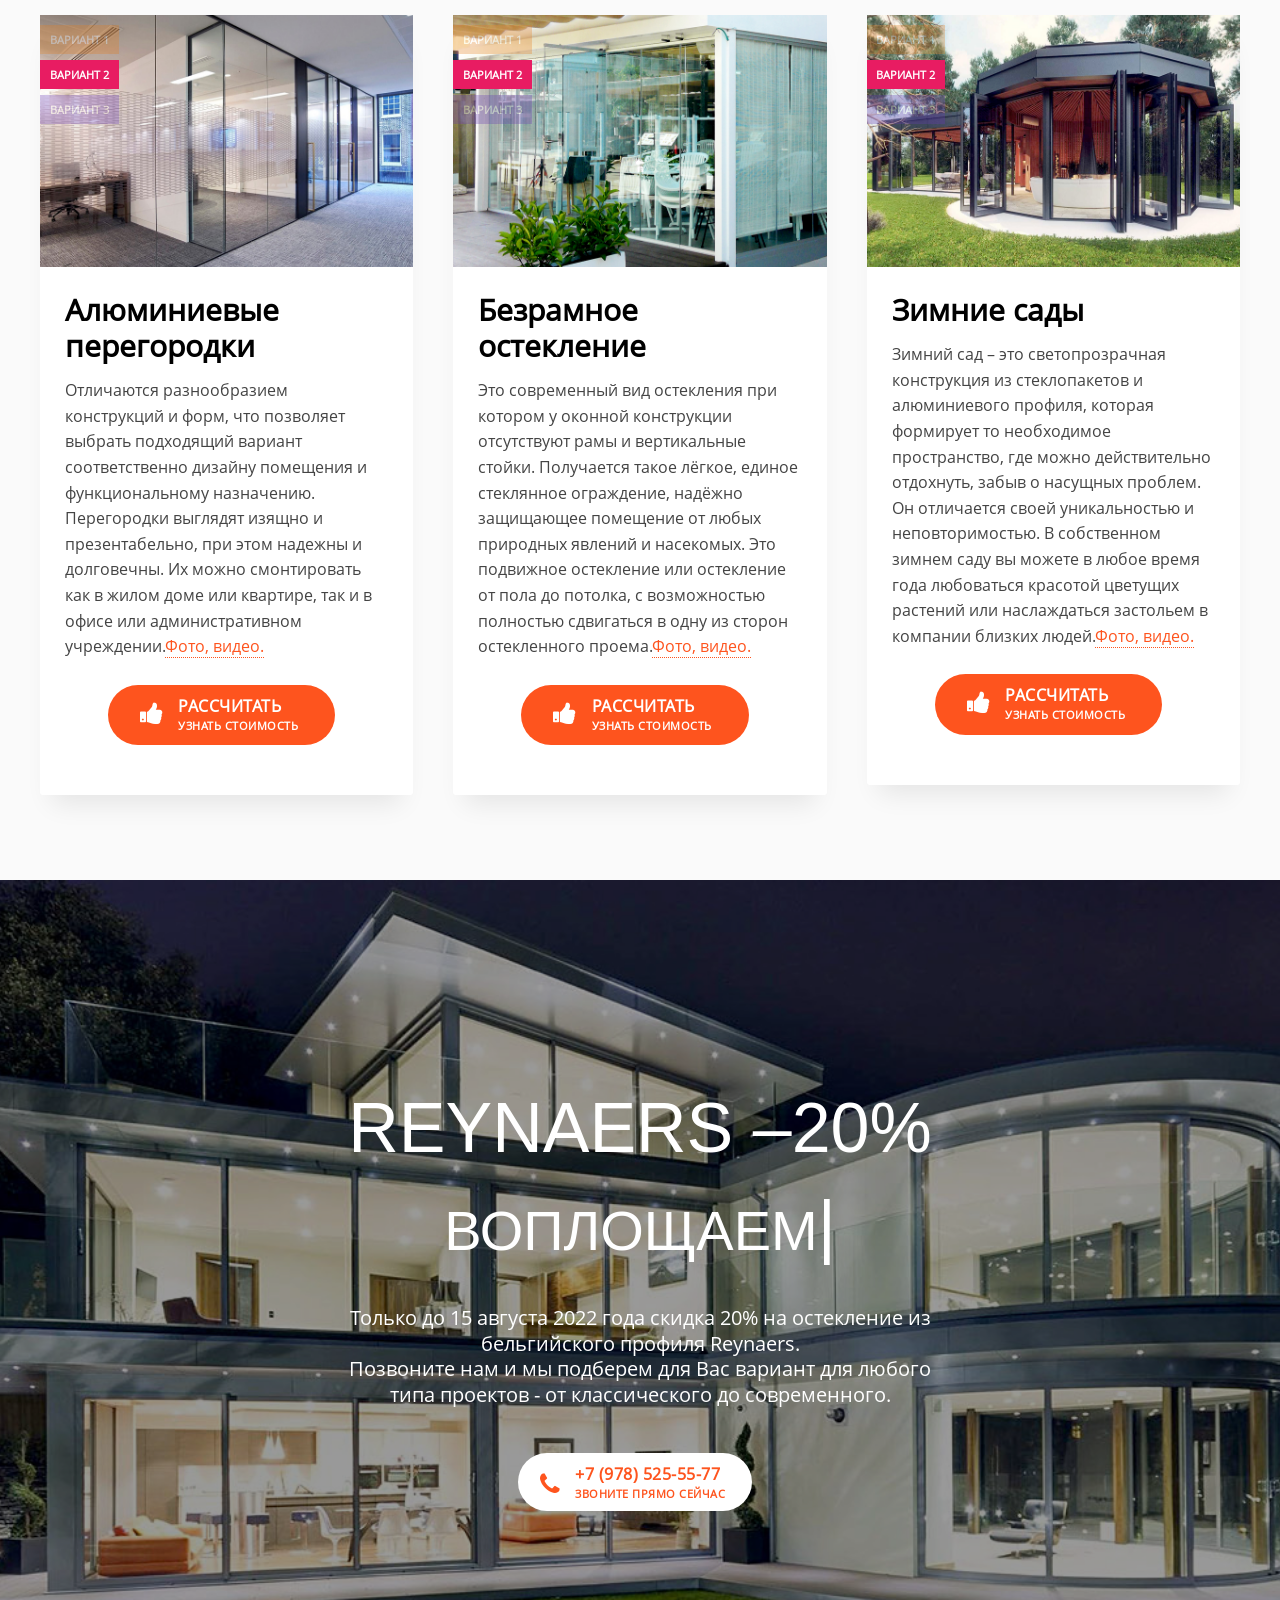
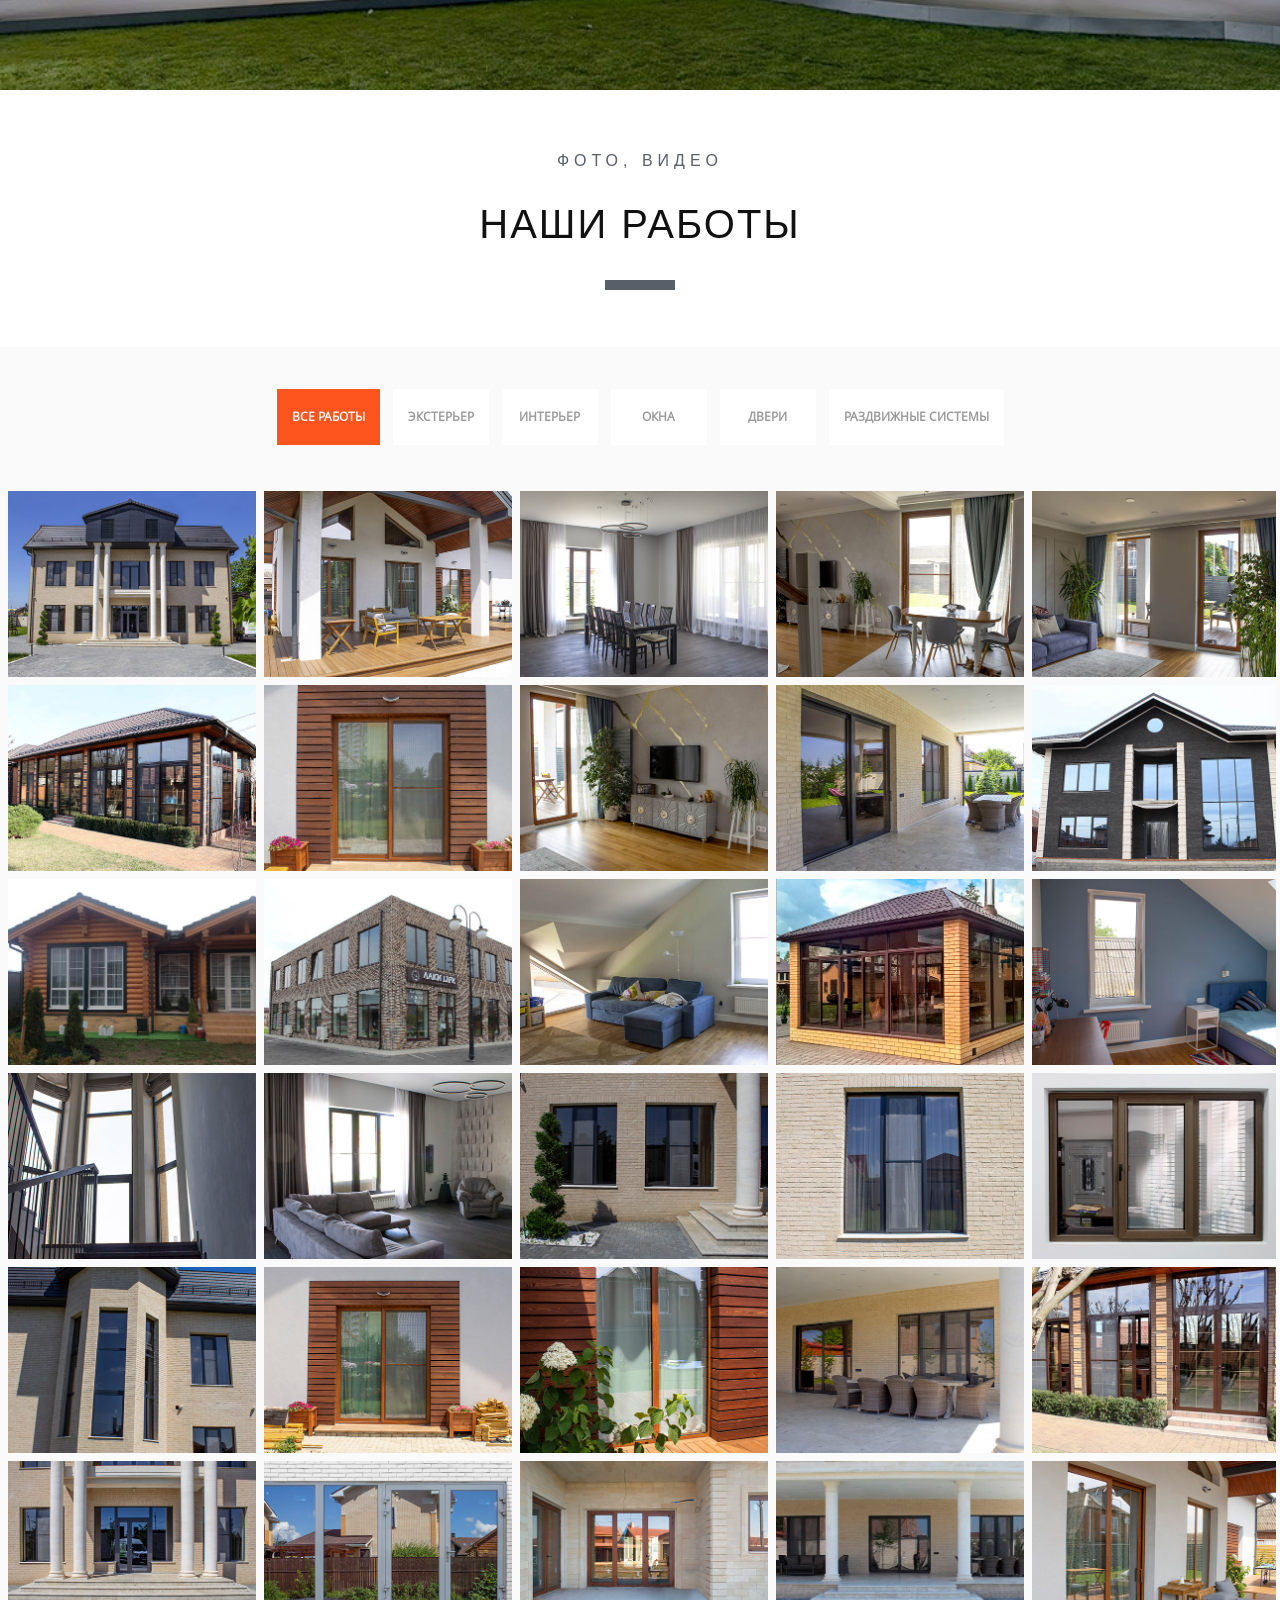
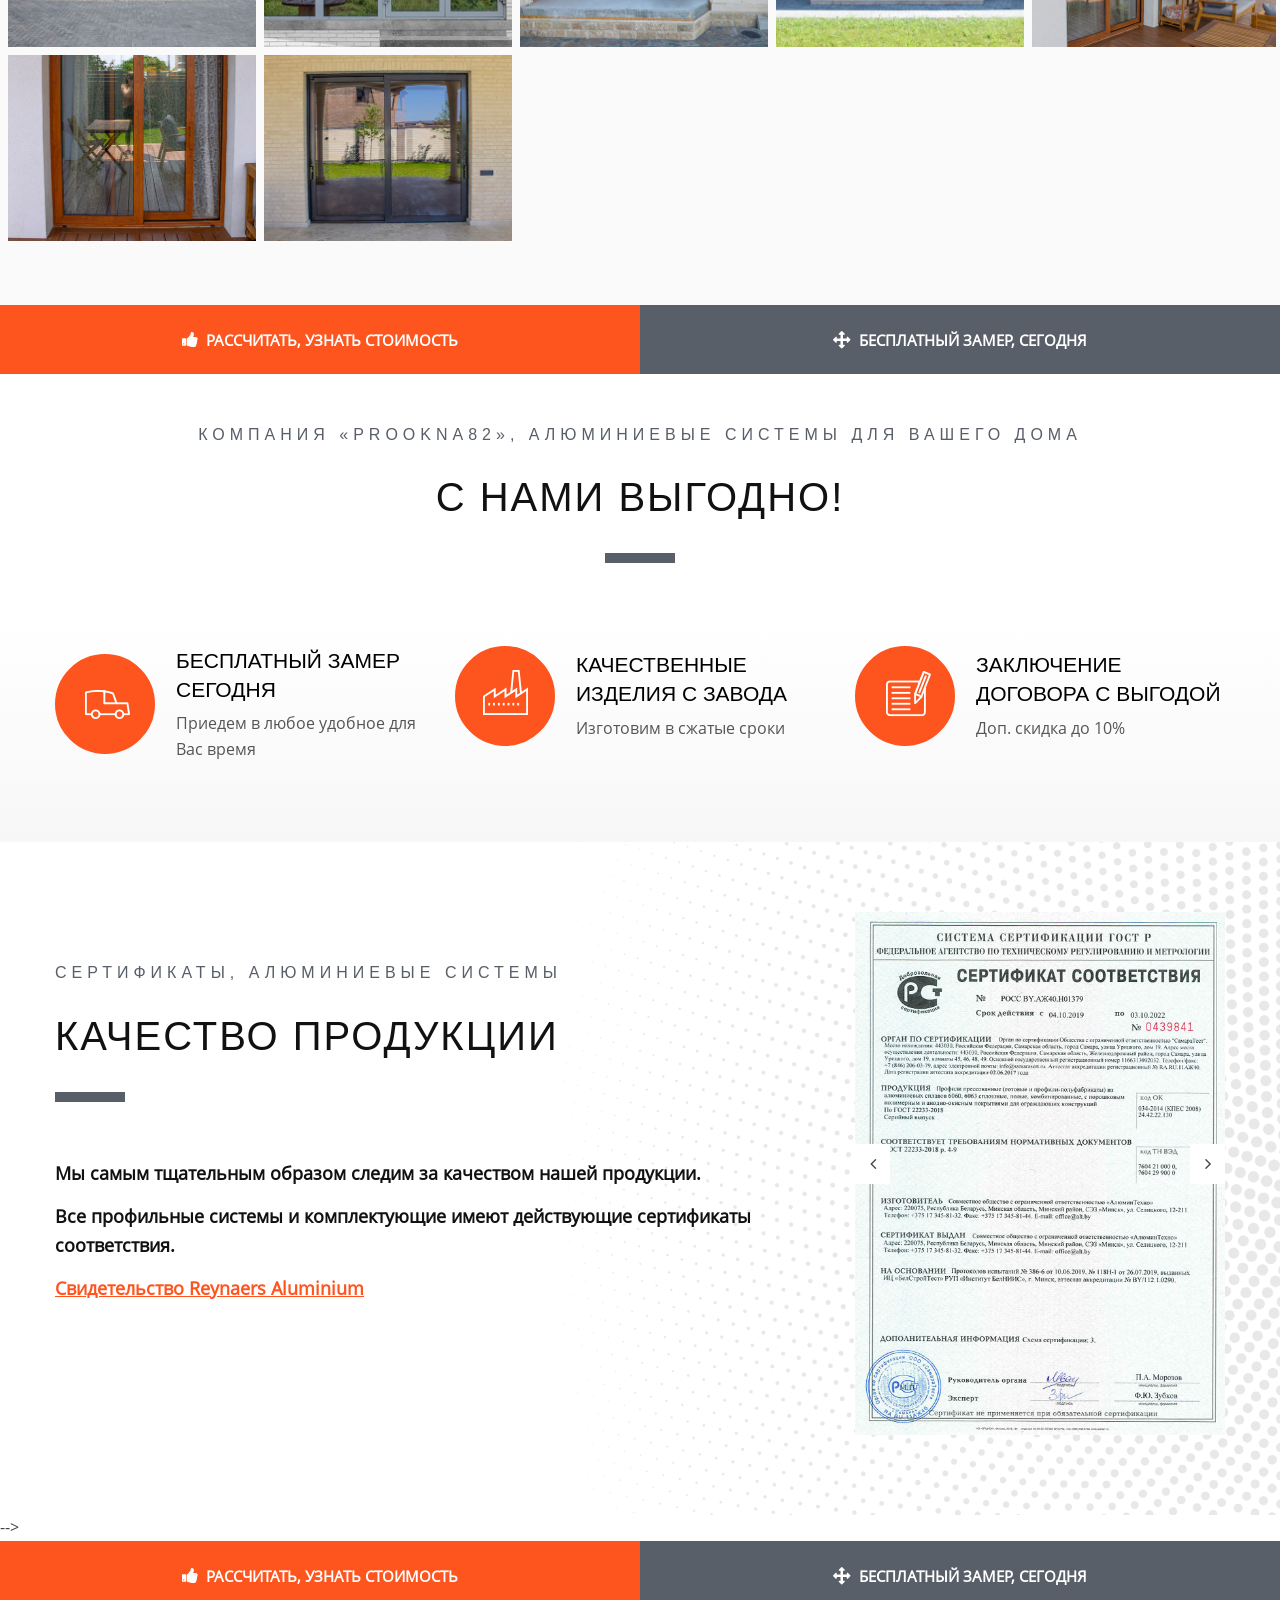
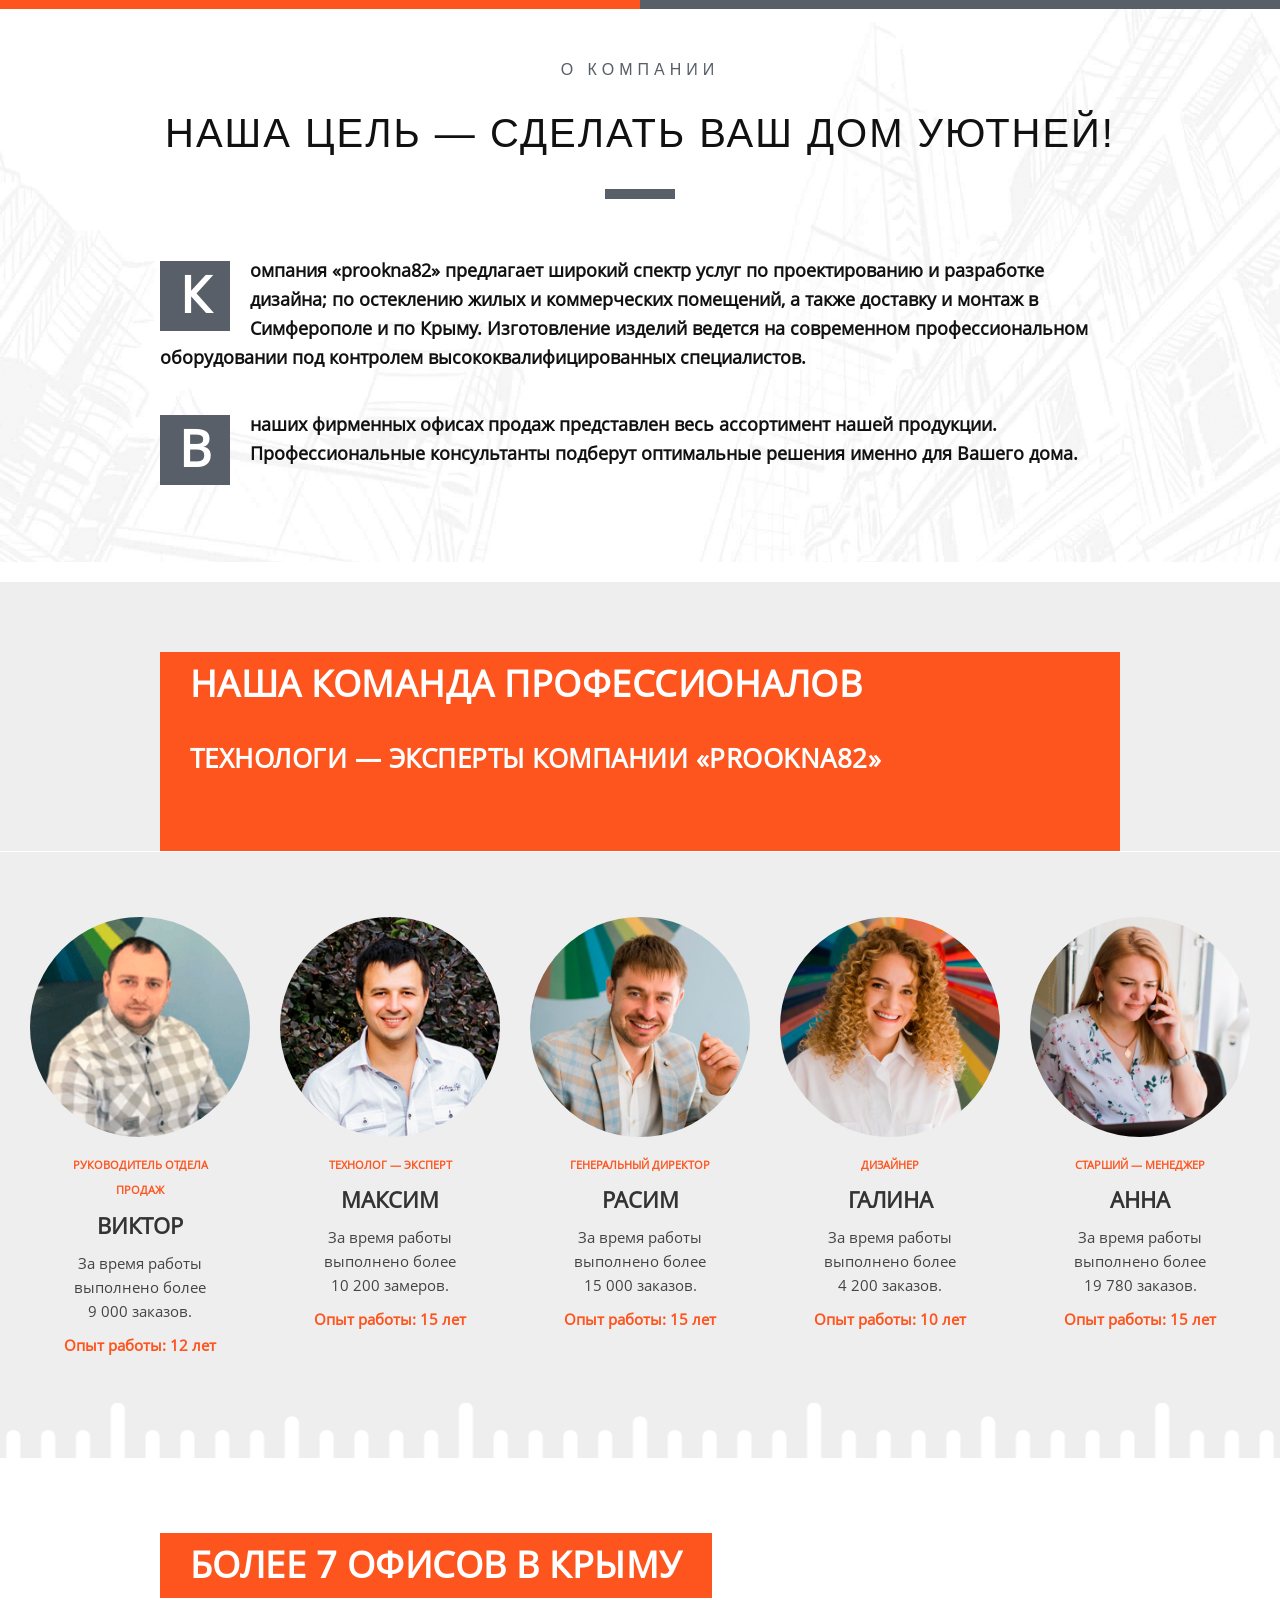
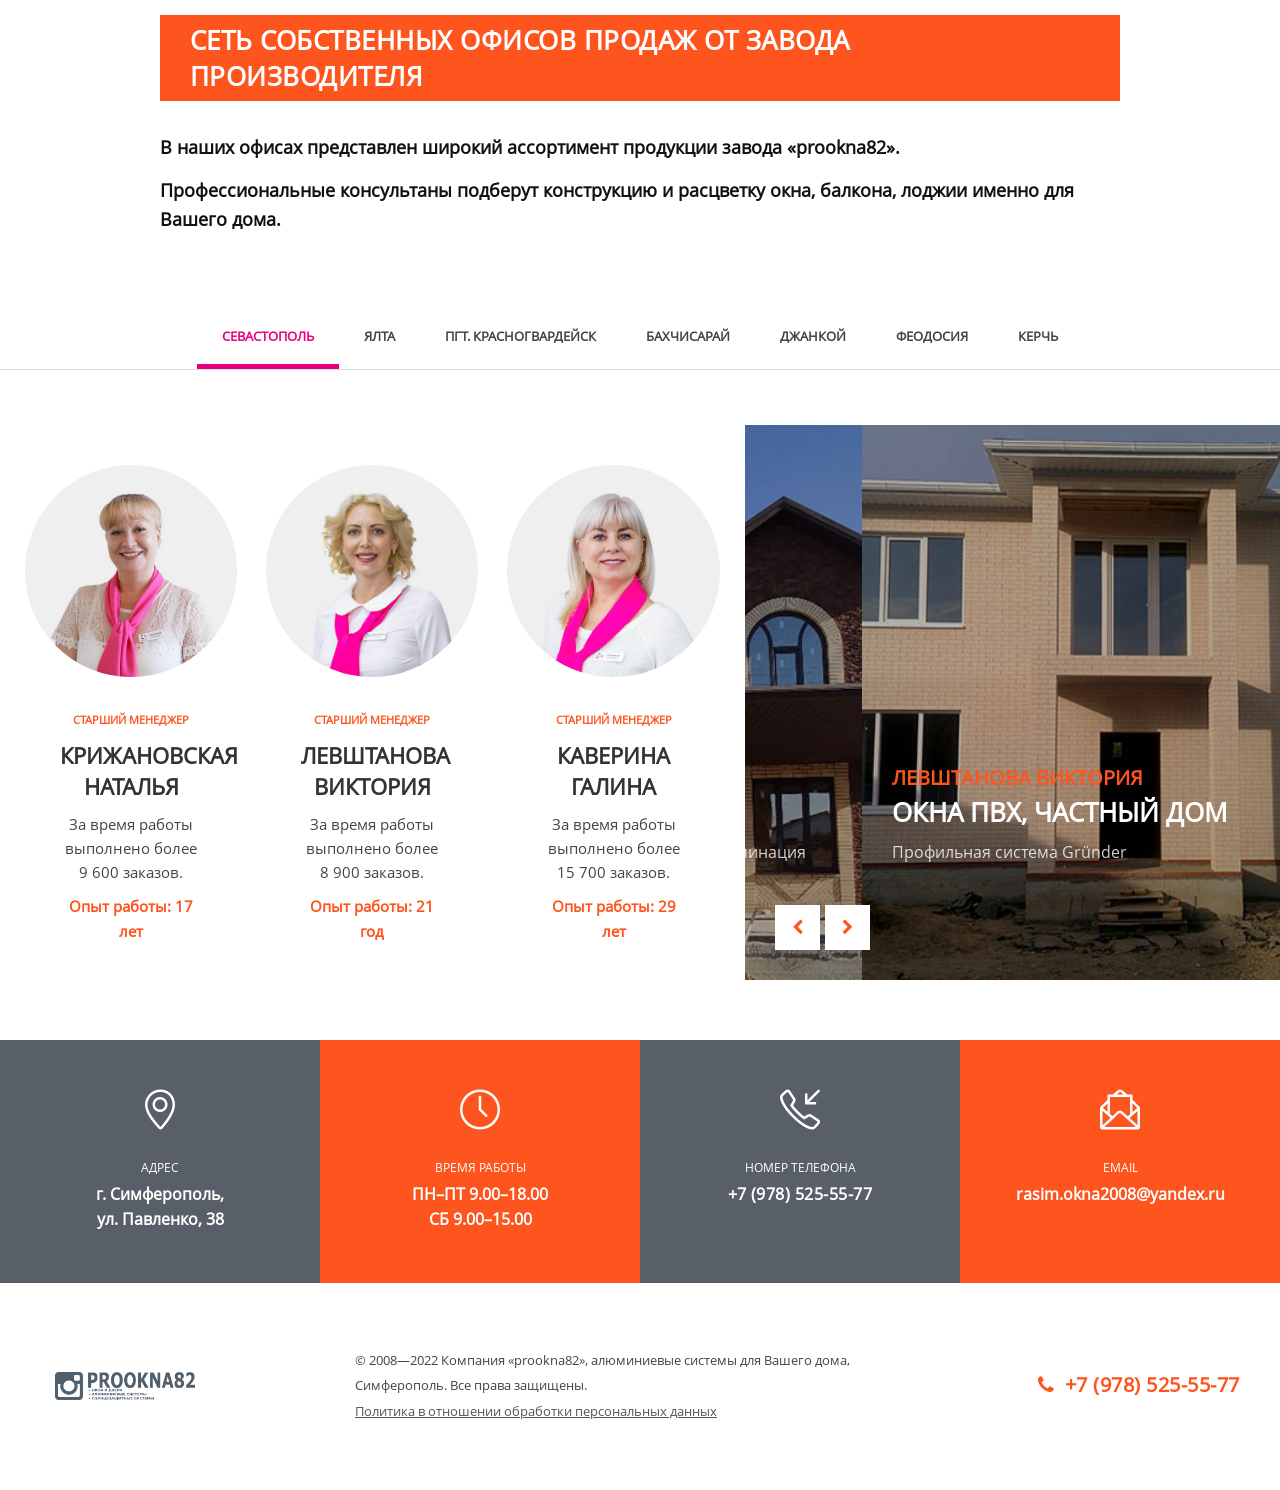
==== commit 2b335a10: "fix content" ====
--- a/index.htm
+++ b/index.htm
@@ -3103,7 +3103,7 @@
 			<div class="container-fluid g-px-0">
 				<div class="row">
 					<div class="col">
-						<form name="ALUM_NEW_LEAD_CALL" action="/" method="POST" enctype="multipart/form-data" class="contact-form">
+						<form action="/" method="post" id="form" onsubmit="send(event, 'send.php')" class="contact-form">
 
 							<input type="hidden" name="sessid" id="sessid_1" value=""> <input type="hidden" name="WEB_FORM_ID" value="20">
 
@@ -3119,7 +3119,7 @@
 
 
 							<div class="input-group g-mb-20 g-rounded-50 g-box-shadow-in g-box-shadow-in--hover">
-								<input id="inputGroup1_1_call" name="form_text_453"
+								<input id="inputGroup1_1_call" name="name"
 									   class="form-control g-font-size-default _g-color-white color_4d g-placeholder-inherit g-bg-white-opacity-0_8 g-brd-deeporange _rounded-0 g-px-20 g-py-10"
 									   type="text" placeholder="Имя" value="" autocomplete="on">
 								<div class="input-group-addon d-flex align-items-center g-bg-deeporange g-color-white g-brd-deeporange"
@@ -3143,7 +3143,7 @@
 
 
 							<div class="input-group g-mb-20 g-rounded-50 g-box-shadow-in g-box-shadow-in--hover">
-								<input id="inputGroup1_2_call" name="form_text_454"
+								<input id="inputGroup1_2_call" name="email"
 									   class="form-control g-font-size-default _g-color-white color_4d g-placeholder-inherit g-bg-white-opacity-0_8 g-brd-deeporange _rounded-0 g-px-20 g-py-10"
 									   type="tel" placeholder="Телефон *" value="" required="">
 								<div class="input-group-addon d-flex align-items-center g-bg-deeporange g-color-white g-brd-deeporange"
@@ -3164,7 +3164,7 @@
 
 
 							<div class="input-group g-mb-20 g-rounded-50 g-box-shadow-in g-box-shadow-in--hover">
-								<input id="inputGroup1_2_call" name="form_text_528"
+								<input id="inputGroup1_2_call" name="text"
 									   class="form-control g-font-size-default _g-color-white color_4d g-placeholder-inherit g-bg-white-opacity-0_8 g-brd-deeporange _rounded-0 g-px-20 g-py-10"
 									   type="text" placeholder="Город" value="" autocomplete="on">
 								<div class="input-group-addon d-flex align-items-center g-bg-deeporange g-color-white g-brd-deeporange"
@@ -3318,7 +3318,8 @@
 			<div class="container-fluid g-px-0">
 				<div class="row">
 					<div class="col">
-						<form name="ALUM_NEW_LEAD_FREE" action="/" method="POST" enctype="multipart/form-data" class="contact-form">
+						<form action="/" method="post" id="form" onsubmit="send(event, 'send.php')" enctype="multipart/form-data"
+							  class="contact-form">
 
 							<input type="hidden" name="sessid" id="sessid_3" value=""> <input type="hidden" name="WEB_FORM_ID" value="20">
 
@@ -3334,7 +3335,7 @@
 
 
 							<div class="input-group g-mb-20 g-rounded-50 g-box-shadow-in g-box-shadow-in--hover">
-								<input id="inputGroup1_1_free" name="form_text_453"
+								<input id="inputGroup1_1_free" name="name"
 									   class="form-control g-font-size-default _g-color-white color_4d g-placeholder-inherit g-bg-white-opacity-0_8 g-brd-bluegray _rounded-0 g-px-20 g-py-10"
 									   type="text" placeholder="Имя" value="" autocomplete="on">
 								<div class="input-group-addon d-flex align-items-center g-bg-bluegray g-color-white g-brd-bluegray"
@@ -3354,7 +3355,7 @@
 
 
 							<div class="input-group g-mb-20 g-rounded-50 g-box-shadow-in g-box-shadow-in--hover">
-								<input id="inputGroup1_2_free" name="form_text_454"
+								<input id="inputGroup1_2_free" name="email"
 									   class="form-control g-font-size-default _g-color-white color_4d g-placeholder-inherit g-bg-white-opacity-0_8 g-brd-bluegray _rounded-0 g-px-20 g-py-10"
 									   type="tel" placeholder="Телефон *" value="" required="">
 								<div class="input-group-addon d-flex align-items-center g-bg-bluegray g-color-white g-brd-bluegray"
@@ -3374,7 +3375,7 @@
 
 
 							<div class="input-group g-mb-20 g-rounded-50 g-box-shadow-in g-box-shadow-in--hover">
-								<input id="inputGroup1_3_free" name="form_text_528"
+								<input id="inputGroup1_3_free" name="text"
 									   class="form-control g-font-size-default _g-color-white color_4d g-placeholder-inherit g-bg-white-opacity-0_8 g-brd-bluegray _rounded-0 g-px-20 g-py-10"
 									   type="text" placeholder="Город" value="" autocomplete="on">
 								<div class="input-group-addon d-flex align-items-center g-bg-bluegray g-color-white g-brd-bluegray"
